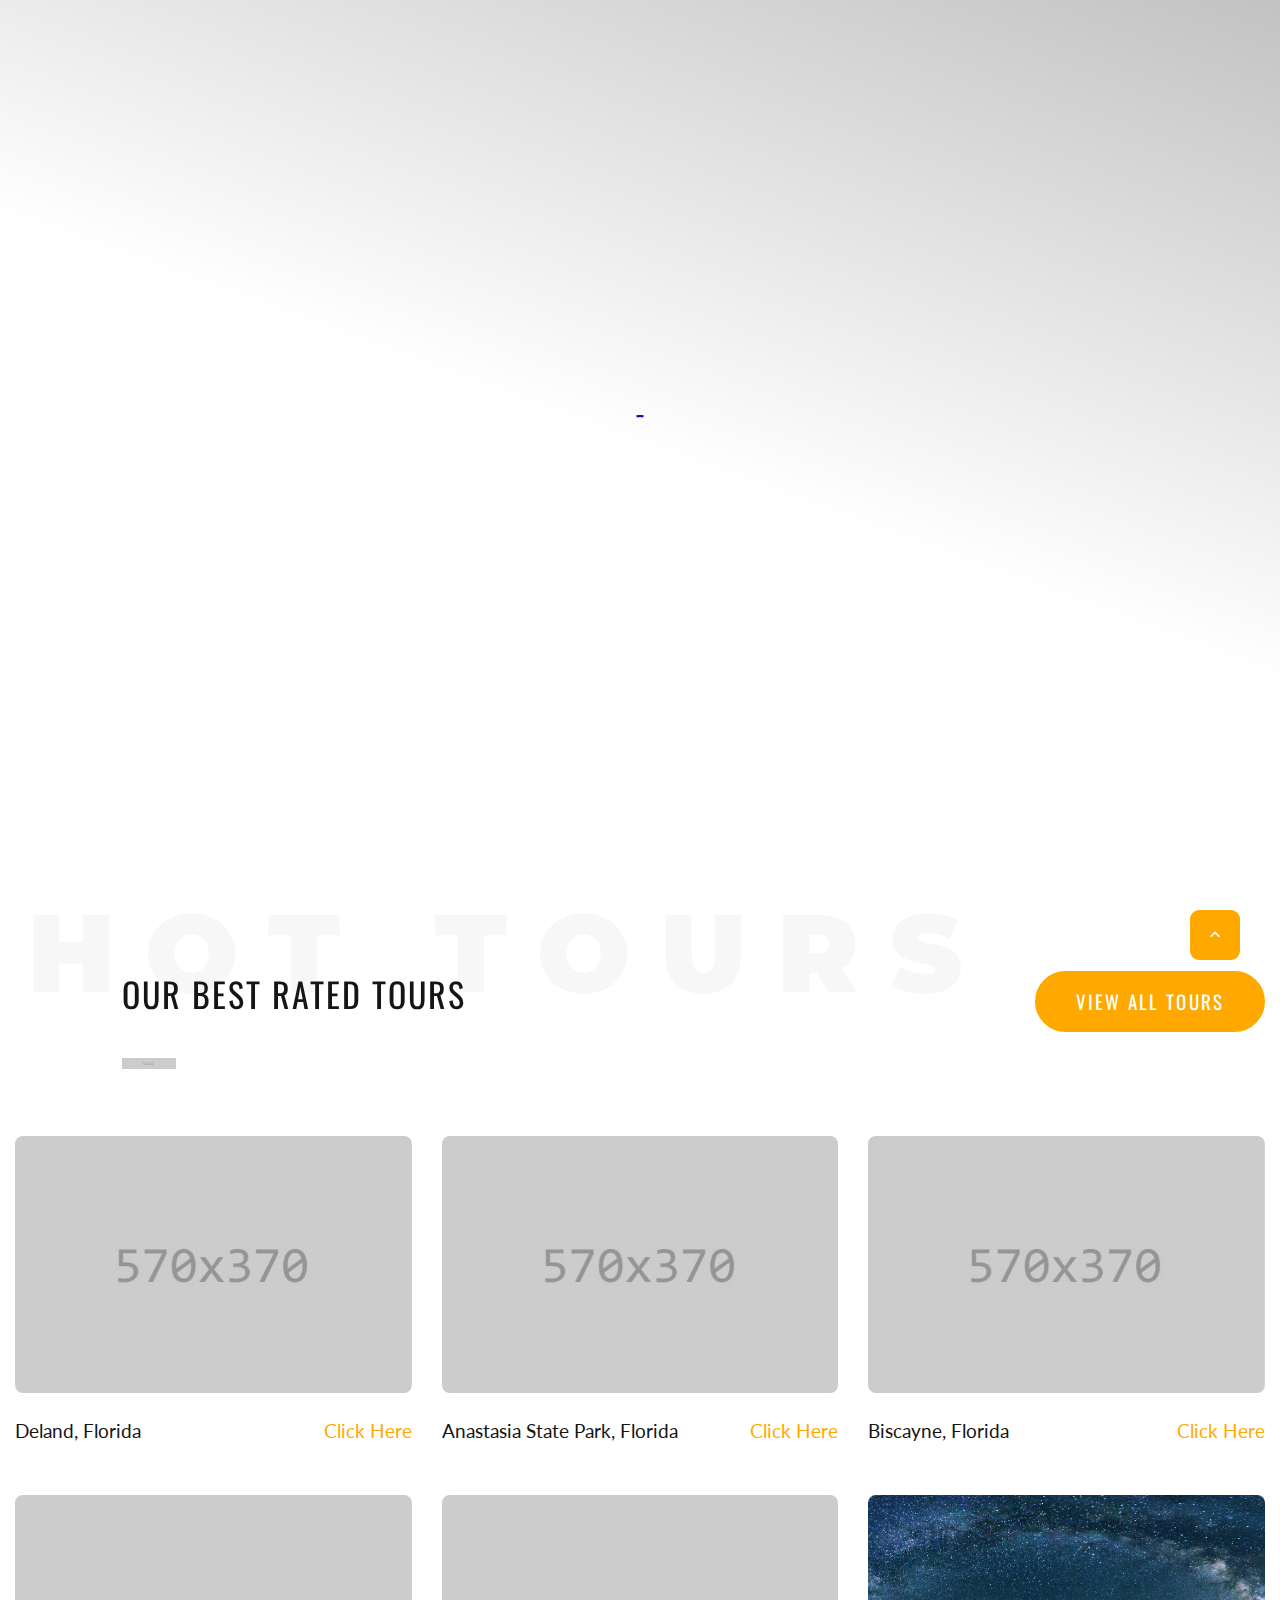
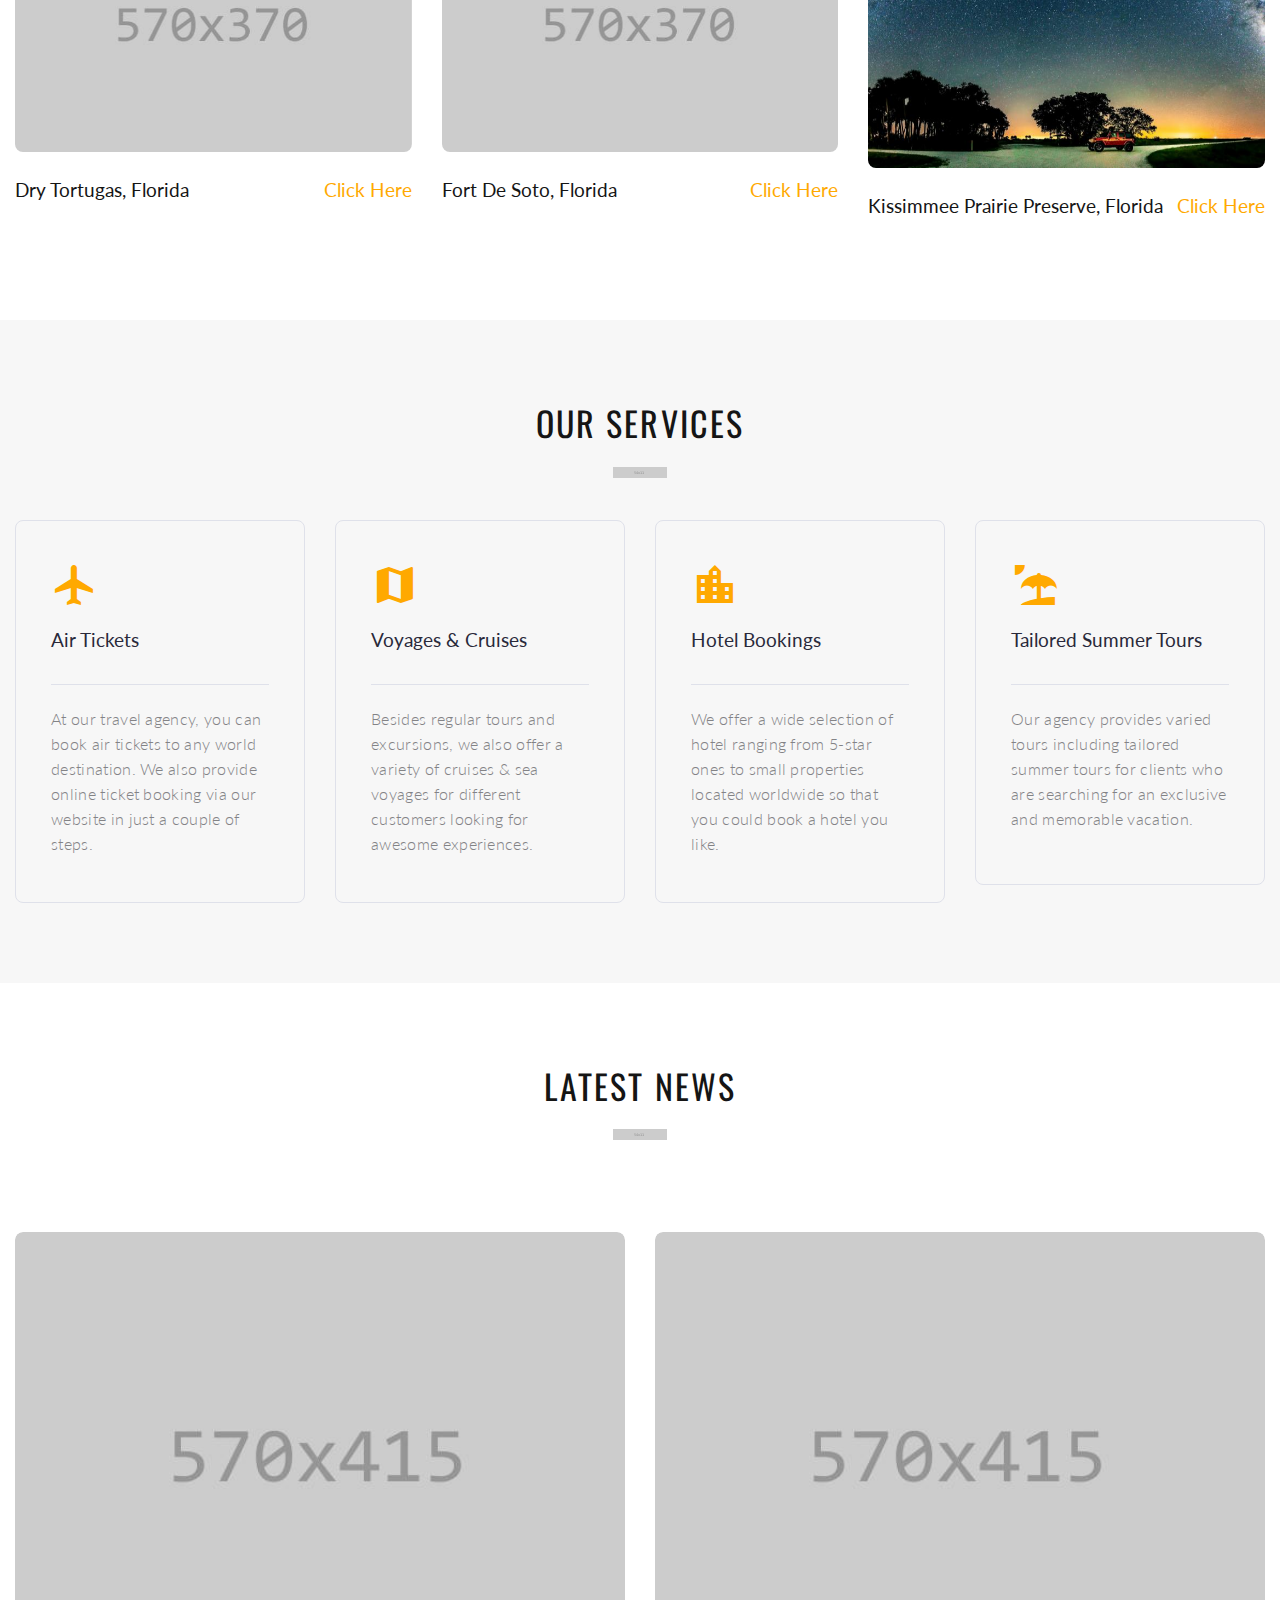
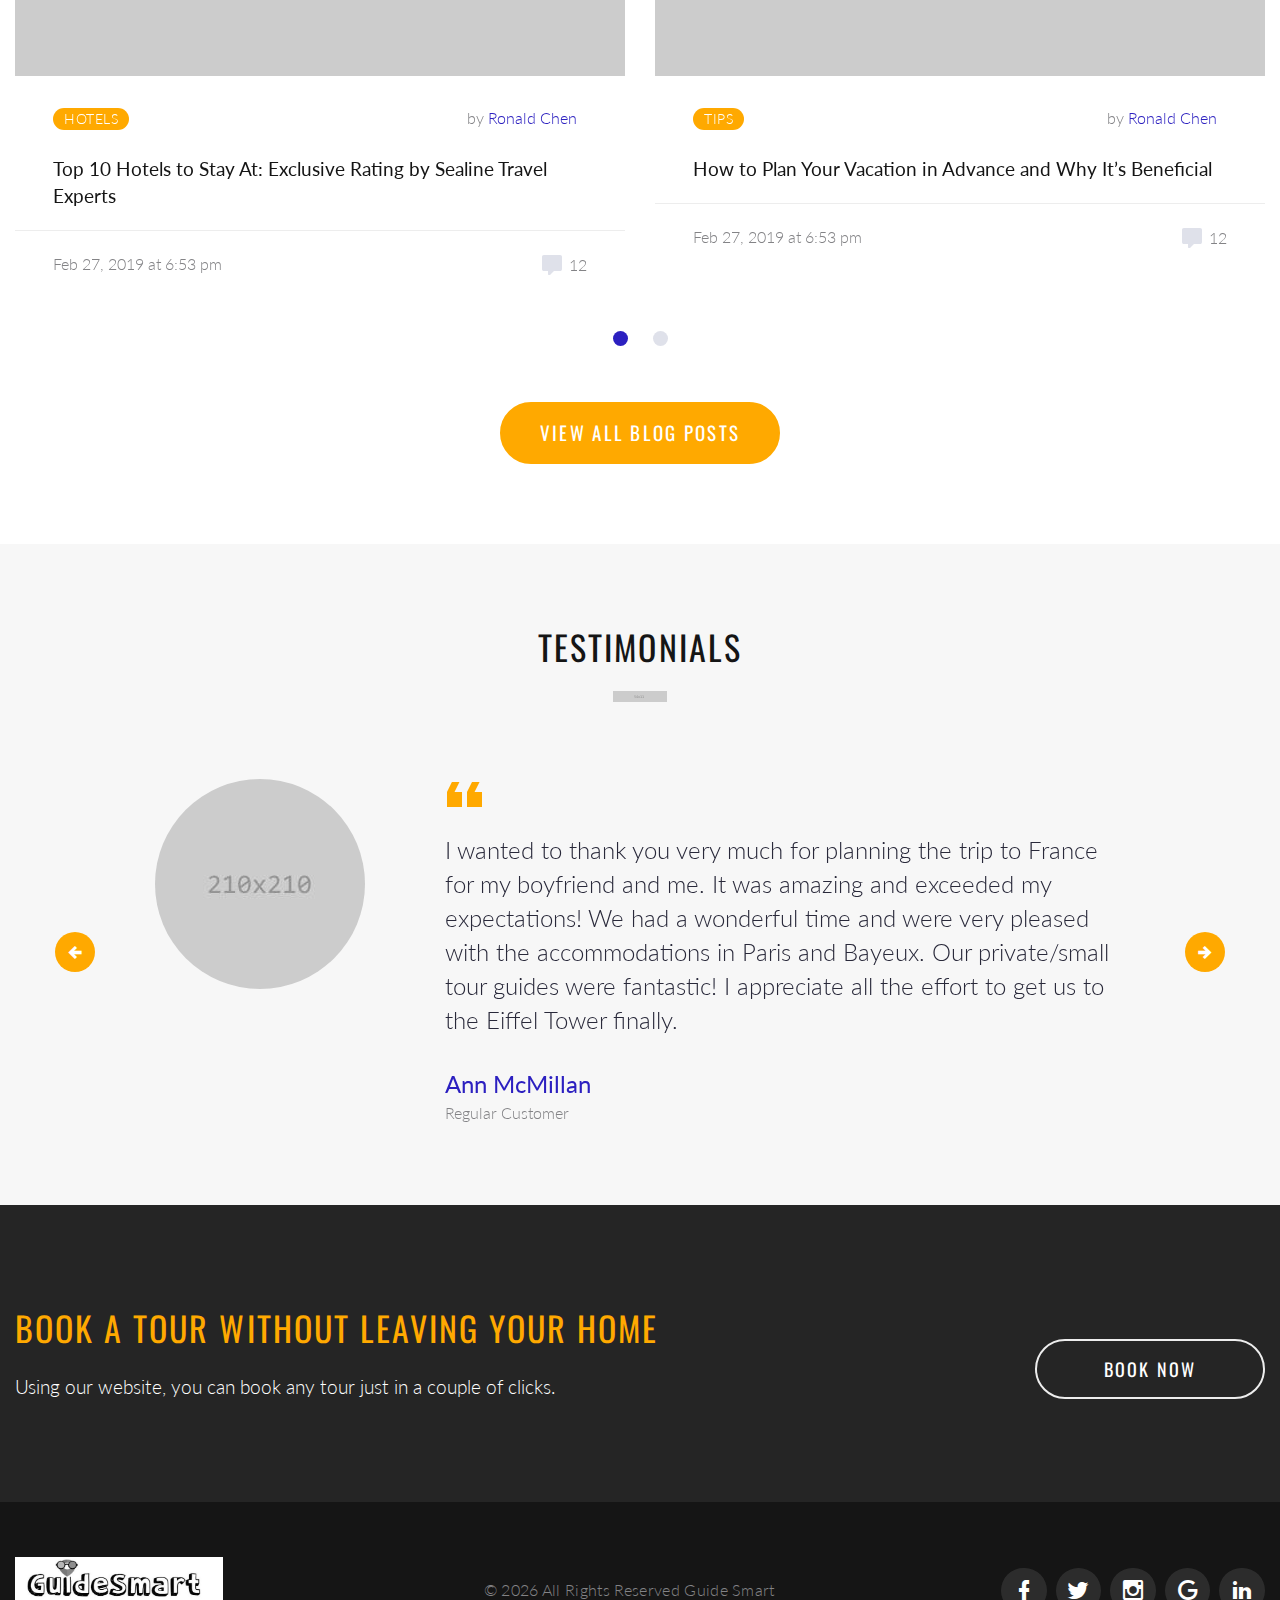
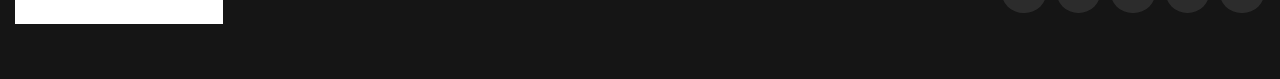
==== index.html @ da4a2d23 "Add files via upload" ====
<!DOCTYPE html>
<html class="wide wow-animation" lang="en"> 
  <head>
    <!-- Site Title-->
    <title>Home</title>
    <meta name="format-detection" content="telephone=no">
    <meta name="viewport" content="width=device-width, height=device-height, initial-scale=1.0">
    <meta http-equiv="X-UA-Compatible" content="IE=edge">
    <meta charset="utf-8">
    <link rel="icon" href="images/favicon.ico" type="image/x-icon">
    <!-- Stylesheets -->
    <link rel="stylesheet" type="text/css" href="//fonts.googleapis.com/css?family=Oswald:200,400%7CLato:300,400,300italic,700%7CMontserrat:900">
    <link rel="stylesheet" href="css/bootstrap.css">
    <link rel="stylesheet" href="css/style.css">
    <link rel="stylesheet" href="css/fonts.css">
		<!--[if lt IE 10]>
    <div style="background: #212121; padding: 10px 0; box-shadow: 3px 3px 5px 0 rgba(0,0,0,.3); clear: both; text-align:center; position: relative; z-index:1;"><a href="http://windows.microsoft.com/en-US/internet-explorer/"><img src="images/ie8-panel/warning_bar_0000_us.jpg" border="0" height="42" width="820" alt="You are using an outdated browser. For a faster, safer browsing experience, upgrade for free today."></a></div>
    <script src="js/html5shiv.min.js"> </script>
		<![endif]--> 
  </head>
  <body>
    <!-- Page preloader-->
    <div class="page-loader"> 
      <div class="page-loader-body"> 
        <div class="preloader-wrapper big active"> 
          <div class="spinner-layer spinner-blue"> 
            <div class="circle-clipper left">
              <div class="circle"> </div>
            </div>
            <div class="gap-patch">
              <div class="circle"> </div>
            </div>
            <div class="circle-clipper right">
              <div class="circle"></div>
            </div>
          </div>
          <div class="spinner-layer spinner-red">
            <div class="circle-clipper left">
              <div class="circle"></div>
            </div>
            <div class="gap-patch">
              <div class="circle"> </div>
            </div>
            <div class="circle-clipper right">
              <div class="circle"></div>
            </div>
          </div>
          <div class="spinner-layer spinner-yellow"> 
            <div class="circle-clipper left">
              <div class="circle"></div>
            </div>
            <div class="gap-patch">
              <div class="circle"></div>
            </div>
            <div class="circle-clipper right">
              <div class="circle"> </div>
            </div>
          </div>
          <div class="spinner-layer spinner-green"> 
            <div class="circle-clipper left">
              <div class="circle"></div>
            </div>
            <div class="gap-patch">
              <div class="circle"></div>
            </div>
            <div class="circle-clipper right">
              <div class="circle"></div>
            </div>
          </div>
        </div>
      </div>
    </div>
    <!-- Page-->
    <div class="page">
      <!-- Page Header-->
      <header class="section page-header">
        <!-- RD Navbar-->
        <div class="rd-navbar-wrap rd-navbar-corporate">
          <nav class="rd-navbar" data-layout="rd-navbar-fixed" data-sm-layout="rd-navbar-fixed" data-md-layout="rd-navbar-fixed" data-md-device-layout="rd-navbar-fixed" data-lg-layout="rd-navbar-fullwidth" data-xl-layout="rd-navbar-static" data-lg-device-layout="rd-navbar-fixed" data-xl-device-layout="rd-navbar-static" data-md-stick-up-offset="130px" data-lg-stick-up-offset="100px" data-stick-up="true" data-sm-stick-up="true" data-md-stick-up="true" data-lg-stick-up="true" data-xl-stick-up="true">
            <div class="rd-navbar-collapse-toggle" data-rd-navbar-toggle=".rd-navbar-collapse"><span></span></div>
            <div class="rd-navbar-top-panel rd-navbar-collapse novi-background">
              <div class="rd-navbar-top-panel-inner">
                <ul class="list-inline">
                  <li class="box-inline list-inline-item"><span class="icon novi-icon icon-md-smaller icon-secondary mdi mdi-phone"></span>
                    <ul class="list-comma">
                      <li><a href="tel:#">1-800-1234-567</a></li>
                    </ul>
                  </li>
                  <li class="box-inline list-inline-item"><span class="icon novi-icon icon-md-smaller icon-secondary mdi mdi-map-marker"></span><a href="#">Orlando, Florida</a></li>
                  <li class="box-inline list-inline-item"><span class="icon novi-icon icon-md-smaller icon-secondary mdi mdi-email"></span><a href="mailto:#">email@email.com</a></li>
                </ul>
                <ul class="list-inline">
                  <li class="list-inline-item"><a class="icon novi-icon icon-sm-bigger icon-gray-1 mdi mdi-facebook" href="#"></a></li>
                  <li class="list-inline-item"><a class="icon novi-icon icon-sm-bigger icon-gray-1 mdi mdi-twitter" href="#"></a></li>
                  <li class="list-inline-item"><a class="icon novi-icon icon-sm-bigger icon-gray-1 mdi mdi-instagram" href="#"></a></li>
                  <li class="list-inline-item"><a class="icon novi-icon icon-sm-bigger icon-gray-1 mdi mdi-google-plus" href="#"></a></li>
                  <li class="list-inline-item"><a class="icon novi-icon icon-sm-bigger icon-gray-1 mdi mdi-linkedin" href="#"></a></li>
                </ul>
              </div>
         
            </div>
            <div class="rd-navbar-inner">
              <!-- RD Navbar Panel-->
              <div class="rd-navbar-panel">
                <!-- RD Navbar Toggle-->
                <button class="rd-navbar-toggle" data-rd-navbar-toggle=".rd-navbar-nav-wrap"><span></span></button>
                <!-- RD Navbar Brand-->
                <div class="rd-navbar-brand"><a class="brand-name" href="index.html"><img class="logo-default" src="images/logo.jpg" alt="" width="208" height="46"/><img class="logo-inverse" src="images/logo-inverse-208x46.png" alt="" width="208" height="46"/></a></div>
              </div>
              <div class="rd-navbar-aside-center">
                <div class="rd-navbar-nav-wrap">
                  <!-- RD Navbar Nav-->
                  <ul class="rd-navbar-nav">
                    <li class="active"><a href="index.html">Home</a>
                    </li>
                    <li><a href="about-us.html">About Us</a>
                    </li>
                    <li><a href="contacts.html">Contacts</a>
                    </li>
                    <li><a href="blank.html">Blank Template</a>
                    </li>
                  </ul>
                </div>
              </div>
              <div class="rd-navbar-aside-right"><a class="button button-sm button-secondary button-nina" href="#">login/signup&nbsp;</a></div>
            </div>
          </nav>
        </div>
      </header>
      <section class="section">
        <div class="swiper-form-wrap">
          <!-- Swiper-->
          <div class="swiper-container swiper-slider swiper-slider_height-1 swiper-align-left swiper-align-left-custom context-dark bg-gray-darker" data-loop="false" data-autoplay="5500" data-simulate-touch="false" data-slide-effect="fade">
            <div class="swiper-wrapper">
              <div class="swiper-slide" data-slide-bg="images/swiper-slide-1.jpg">
                <div class="swiper-slide-caption">
                  <div class="container container-bigger swiper-main-section">
                    <div class="row row-fix justify-content-sm-center justify-content-md-start">
                      <div class="col-md-6 col-lg-5 col-xl-4 col-xxl-5">
                        <h3>Hundreds of Amazing Destinations</h3>
                        <div class="divider divider-decorate"></div>
                        <p class="text-spacing-sm">Lorem ipsum dolor sit amet, consectetur adipiscing elit. Vivamus ac urna laoreet nunc pellentesque aliquam a quis ante. Aenean non nisl et odio finibus finibus id vitae ligula. </p><a class="button button-default-outline button-nina button-sm" href="#">learn more</a>
                      </div>
                    </div>
                  </div>
                </div>
              </div>
              <div class="swiper-slide" data-slide-bg="images/swiper-slide-2.jpg">
                <div class="swiper-slide-caption">
                  <div class="container container-bigger swiper-main-section">
                    <div class="row row-fix justify-content-sm-center justify-content-md-start">
                      <div class="col-md-6 col-lg-5 col-xl-4 col-xxl-5">
                        <h3>Discover New Places</h3>
                        <div class="divider divider-decorate"></div>
                        <p class="text-spacing-sm">This service is here to provide guided tours of hi</p><a class="button button-default-outline button-nina button-sm" href="#">learn more</a>
                      </div>
                    </div>
                  </div>
                </div>
              </div>
              <div class="swiper-slide" data-slide-bg="images/swiper-slide-3.jpg">
                <div class="swiper-slide-caption">
                  <div class="container container-bigger swiper-main-section">
                    <div class="row row-fix justify-content-sm-center justify-content-md-start">
                      <div class="col-md-6 col-lg-5 col-xl-4 col-xxl-5">
                        <h3>unique Travel Insights</h3>
                        <div class="divider divider-decorate"></div>
                        <p class="text-spacing-sm">Our team is ready to provide you with unique weekly travel insights that include photos, videos, and articles about untravelled tourist paths. We know everything about the places you’ve never been to!</p><a class="button button-default-outline button-nina button-sm" href="#">learn more</a>
                      </div>
                    </div>
                  </div>
                </div>
              </div>
            </div>
            <!-- Swiper controls-->
            <div class="swiper-pagination-wrap">
              <div class="container container-bigger">
                <div class="row">
                  <div class="col-sm-12">
                    <div class="swiper-pagination"></div>
                  </div>
                </div>
              </div>
            </div>
          </div>
          
        </div>
      </section>

      <section class="section section-variant-1 bg-default novi-background bg-cover"> 
        <div class="container container-wide">
          <div class="row row-fix justify-content-xl-end row-30 text-center text-xl-left">
            <div class="col-xl-8">
              <div class="parallax-text-wrap">
                <h3>Our Best Rated Tours</h3>
                <span class="parallax-text">Hot tours</span>
              </div>
              <hr class="divider divider-decorate">
            </div>
            <div class="col-xl-3 text-xl-right"><a class="button button-secondary button-nina" href="#">view all tours</a></div>
          </div>
          <div class="row row-50">
            <div class="col-md-6 col-xl-4">
              <article class="event-default-wrap">
                <div class="event-default">
                  <figure class="event-default-image"><img src="images/landing-private-airlines-01-570x370.jpg" alt="" width="570" height="370"/>
                  </figure>
                  <div class="event-default-caption"><a class="button button-xs button-secondary button-nina" href="#">learn more</a></div>
                </div>
                <div class="event-default-inner">
                  <h5><a class="event-default-title" href="#">Deland, Florida</a></h5><span class="heading-5">Click Here</span>
                </div>
              </article>
            </div>
            <div class="col-md-6 col-xl-4">
              <article class="event-default-wrap">
                <div class="event-default">
                  <figure class="event-default-image"><img src="images/landing-private-airlines-02-570x370.jpg" alt="" width="570" height="370"/>
                  </figure>
                  <div class="event-default-caption"><a class="button button-xs button-secondary button-nina" href="guide1.html">learn more</a></div>
                </div>
                <div class="event-default-inner">
                  <h5><a class="event-default-title" href="#">Anastasia State Park, Florida</a></h5><span class="heading-5">Click Here</span>
                </div>
              </article>
            </div>
            <div class="col-md-6 col-xl-4">
              <article class="event-default-wrap">
                <div class="event-default">
                  <figure class="event-default-image"><img src="images/landing-private-airlines-03-570x370.jpg" alt="" width="570" height="370"/>
                  </figure>
                  <div class="event-default-caption"><a class="button button-xs button-secondary button-nina" href="#">learn more</a></div>
                </div>
                <div class="event-default-inner">
                  <h5><a class="event-default-title" href="#">Biscayne, Florida</a></h5><span class="heading-5">Click Here</span>
                </div>
              </article>
            </div>
            <div class="col-md-6 col-xl-4">
              <article class="event-default-wrap">
                <div class="event-default">
                  <figure class="event-default-image"><img src="images/landing-private-airlines-04-570x370.jpg" alt="" width="570" height="370"/>
                  </figure>
                  <div class="event-default-caption"><a class="button button-xs button-secondary button-nina" href="#">learn more</a></div>
                </div>
                <div class="event-default-inner">
                  <h5><a class="event-default-title" href="#">Dry Tortugas, Florida</a></h5><span class="heading-5">Click Here</span>
                </div>
              </article>
            </div>
            <div class="col-md-6 col-xl-4">
              <article class="event-default-wrap">
                <div class="event-default">
                  <figure class="event-default-image"><img src="images/landing-private-airlines-03-570x370.jpg" alt="" width="570" height="370"/>
                  </figure>
                  <div class="event-default-caption"><a class="button button-xs button-secondary button-nina" href="#">learn more</a></div>
                </div>
                <div class="event-default-inner">
                  <h5><a class="event-default-title" href="#">Fort De Soto, Florida&nbsp;</a></h5><span class="heading-5">Click Here</span>
                </div>
              </article>
            </div>
            <div class="col-md-6 col-xl-4">
              <article class="event-default-wrap">
                <div class="event-default">
                  <figure class="event-default-image"><img src="images/Prairee1.jpg" alt="" width="570" height="370"/>
                  </figure>
                  <div class="event-default-caption"><a class="button button-xs button-secondary button-nina" href="#">learn more</a></div>
                </div>
                <div class="event-default-inner">
                  <h5><a class="event-default-title" href="#">Kissimmee Prairie Preserve, Florida</a></h5><span class="heading-5">Click Here</span>
                </div>
              </article>
            </div>
          </div>
        </div>
      </section>

      <!-- our advantages-->
      <section class="section section-lg bg-gray-lighter novi-background bg-cover text-center">
        <div class="container container-wide">
          <h3>our services</h3>
          <div class="divider divider-decorate"></div>
          <div class="row row-50 justify-content-sm-center text-left">
            <div class="col-sm-10 col-md-6 col-xl-3">
              <article class="box-minimal box-minimal-border">
                <div class="box-minimal-icon novi-icon mdi mdi-airplane"></div>
                <p class="big box-minimal-title">Air Tickets</p>
                <hr>
                <div class="box-minimal-text text-spacing-sm">At our travel agency, you can book air tickets to any world destination. We also provide online ticket booking via our website in just a couple of steps.</div>
              </article>
            </div>
            <div class="col-sm-10 col-md-6 col-xl-3">
              <article class="box-minimal box-minimal-border">
                <div class="box-minimal-icon novi-icon mdi mdi-map"></div>
                <p class="big box-minimal-title">Voyages & Cruises</p>
                <hr>
                <div class="box-minimal-text text-spacing-sm">Besides regular tours and excursions, we also offer a variety of cruises & sea voyages for different customers looking for awesome experiences.</div>
              </article>
            </div>
            <div class="col-sm-10 col-md-6 col-xl-3">
              <article class="box-minimal box-minimal-border">
                <div class="box-minimal-icon novi-icon mdi mdi-city"></div>
                <p class="big box-minimal-title">Hotel Bookings</p>
                <hr>
                <div class="box-minimal-text text-spacing-sm">We offer a wide selection of hotel ranging from 5-star ones to small properties located worldwide so that you could book a hotel you like.</div>
              </article>
            </div>
            <div class="col-sm-10 col-md-6 col-xl-3">
              <article class="box-minimal box-minimal-border">
                <div class="box-minimal-icon novi-icon mdi mdi-beach"></div>
                <p class="big box-minimal-title">Tailored Summer Tours</p>
                <hr>
                <div class="box-minimal-text text-spacing-sm">Our agency provides varied tours including tailored summer tours for clients who are searching for an exclusive and memorable vacation.</div>
              </article>
            </div>
          </div>
        </div>
      </section>

      <!-- Tips & tricks-->
      <section class="section section-lg novi-background bg-cover bg-default text-center">
        <div class="container-wide">
          <div class="row row-50">
            <div class="col-sm-12">
              <h3>Latest News</h3>
              <div class="divider divider-decorate"></div>
              <!-- Owl Carousel-->
              <div class="owl-carousel owl-carousel-team owl-carousel-inset" data-items="1" data-md-items="2" data-xl-items="3" data-stage-padding="15" data-loop="true" data-margin="30" data-mouse-drag="false" data-dots="true" data-autoplay="true">
                <article class="post-blog"><a class="post-blog-image" href="#"><img src="images/landing-private-airlines-7-570x415.jpg" alt="" width="570" height="415"/></a>
                  <div class="post-blog-caption">
                    <div class="post-blog-caption-header">
                      <ul class="post-blog-tags">
                        <li><a class="button-tags" href="#">Hotels</a></li>
                      </ul>
                      <ul class="post-blog-meta">
                        <li><span>by</span>&nbsp;<a href="#">Ronald Chen</a></li>
                      </ul>
                    </div>
                    <div class="post-blog-caption-body">
                      <h5><a class="post-blog-title" href="#">Top 10 Hotels to Stay At: Exclusive Rating by Sealine Travel Experts</a></h5>
                    </div>
                    <div class="post-blog-caption-footer">
                      <time datetime="2019">Feb 27, 2019 at 6:53 pm</time><a class="post-comment" href="#"><span class="icon novi-icon icon-md-middle icon-gray-1 mdi mdi-comment"></span><span>12</span></a>
                    </div>
                  </div>
                </article>
                <article class="post-blog"><a class="post-blog-image" href="#"><img src="images/landing-private-airlines-8-570x415.jpg" alt="" width="570" height="415"/></a>
                  <div class="post-blog-caption">
                    <div class="post-blog-caption-header">
                      <ul class="post-blog-tags">
                        <li><a class="button-tags" href="#">Tips</a></li>
                      </ul>
                      <ul class="post-blog-meta">
                        <li><span>by</span>&nbsp;<a href="#">Ronald Chen</a></li>
                      </ul>
                    </div>
                    <div class="post-blog-caption-body">
                      <h5><a class="post-blog-title" href="#">How to Plan Your Vacation in Advance and Why It’s Beneficial</a></h5>
                    </div>
                    <div class="post-blog-caption-footer">
                      <time datetime="2019">Feb 27, 2019 at 6:53 pm</time><a class="post-comment" href="#"><span class="icon novi-icon icon-md-middle icon-gray-1 mdi mdi-comment"></span><span>12</span></a>
                    </div>
                  </div>
                </article>
                <article class="post-blog"><a class="post-blog-image" href="#"><img src="images/landing-private-airlines-9-570x415.jpg" alt="" width="570" height="415"/></a>
                  <div class="post-blog-caption">
                    <div class="post-blog-caption-header">
                      <ul class="post-blog-tags">
                        <li><a class="button-tags" href="#">Traveling</a></li>
                      </ul>
                      <ul class="post-blog-meta">
                        <li><span>by</span>&nbsp;<a href="#">Ronald Chen</a></li>
                      </ul>
                    </div>
                    <div class="post-blog-caption-body">
                      <h5><a class="post-blog-title" href="#">Your Personal Guide to 5 Best Places to Visit on Earth</a></h5>
                    </div>
                    <div class="post-blog-caption-footer">
                      <time datetime="2019">Feb 27, 2019 at 6:53 pm</time><a class="post-comment" href="#"><span class="icon novi-icon icon-md-middle icon-gray-1 mdi mdi-comment"></span><span>12</span></a>
                    </div>
                  </div>
                </article>
              </div>
            </div>
            <div class="col-12"><a class="button button-secondary button-nina button-offset-lg" href="#">view all blog posts</a></div>
          </div>
        </div>
      </section>

      <section class="section section-lg text-center bg-gray-lighter novi-background bg-cover">
        <div class="container container-bigger">
          <h3>testimonials</h3>
          <div class="divider divider-decorate"></div>
          <!-- Owl Carousel-->
          <div class="owl-carousel owl-layout-1" data-items="1" data-dots="true" data-nav="true" data-stage-padding="0" data-loop="true" data-margin="30" data-mouse-drag="false" data-autoplay="true">
            <article class="quote-boxed">
              <div class="quote-boxed-aside"><img class="quote-boxed-image" src="images/quote-user-1-210x210.jpg" alt="" width="210" height="210"/>
              </div>
              <div class="quote-boxed-main">
                <div class="quote-boxed-text">
                  <p>I wanted to thank you very much for planning the trip to France for my boyfriend and me. It was amazing and exceeded my expectations! We had a wonderful time and were very pleased with the accommodations in Paris and Bayeux. Our private/small tour guides were fantastic! I appreciate all the effort to get us to the Eiffel Tower finally. </p>
                </div>
                <div class="quote-boxed-meta">
                  <p class="quote-boxed-cite">Ann McMillan</p>
                  <p class="quote-boxed-small">Regular Customer</p>
                </div>
              </div>
            </article>
            <article class="quote-boxed">
              <div class="quote-boxed-aside"><img class="quote-boxed-image" src="images/quote-user-2-210x210.jpg" alt="" width="210" height="210"/>
              </div>
              <div class="quote-boxed-main">
                <div class="quote-boxed-text">
                  <p>I had a marvelous time in our travels to Madagascar, Zimbabwe and Botswana, I had just wonderful experiences.I loved the location of the Gorges Camp as I felt like it was only the time we got to see real and rural Africans and how they truly lived. The service was amazing and everyone was very attentive!</p>
                </div>
                <div class="quote-boxed-meta">
                  <p class="quote-boxed-cite">Debra Ortega</p>
                  <p class="quote-boxed-small">Regular Customer</p>
                </div>
              </div>
            </article>
            <article class="quote-boxed">
              <div class="quote-boxed-aside"><img class="quote-boxed-image" src="images/quote-user-3-210x210.jpg" alt="" width="210" height="210"/>
              </div>
              <div class="quote-boxed-main">
                <div class="quote-boxed-text">
                  <p>Just wanted to say many, many thanks for helping me set up an amazing Costa Rican adventure! My nephew and I had a blast! All of the accommodations were perfect as were the activities that we did (canopy, coffee tour, hikes, fishing, and massages!) We have such fond memories and can't thank you enough!</p>
                </div>
                <div class="quote-boxed-meta">
                  <p class="quote-boxed-cite">Samantha Smith</p>
                  <p class="quote-boxed-small">Regular Customer</p>
                </div>
              </div>
            </article>
          </div>
        </div>
      </section>

      <section class="section section-md text-center text-md-left bg-gray-700 novi-background bg-cover">
        <div class="container container-wide">
          <div class="row row-fix row-50 justify-content-sm-center">
            <div class="col-xxl-8">
              <div class="box-cta box-cta-inline">
                <div class="box-cta-inner">
                  <h3 class="box-cta-title">Book a tour without leaving your home</h3>
                  <p>Using our website, you can book any tour just in a couple of clicks.</p>
                </div>
                <div class="box-cta-inner"><a class="button button-secondary button-nina" href="#">Book Now</a></div>
              </div>
            </div>
          </div>
        </div>
      </section>

      <!-- Footer Minimal-->
      <footer class="section page-footer page-footer-minimal novi-background bg-cover text-center bg-gray-darker">
        <div class="container container-wide">
          <div class="row row-fix justify-content-sm-center align-items-md-center row-30">
            <div class="col-md-10 col-lg-7 col-xl-4 text-xl-left"><a href="index.html"><img class="inverse-logo" src="images/logo-bw.jpg" alt="" width="208" height="46"/></a></div>
            <div class="col-md-10 col-lg-7 col-xl-4">
              <p class="right">&#169;&nbsp;<span class="copyright-year"></span> All Rights Reserved Guide Smart&nbsp; &nbsp;&nbsp;<a href="https://www.templatemonster.com">&nbsp;</a></p>
            </div>
            <div class="col-md-10 col-lg-7 col-xl-4 text-xl-right">
              <ul class="group-xs group-middle"> 
                <li><a class="icon novi-icon icon-md-middle icon-circle icon-secondary-5-filled mdi mdi-facebook" href="#"></a></li>
                <li><a class="icon novi-icon icon-md-middle icon-circle icon-secondary-5-filled mdi mdi-twitter" href="#"></a></li>
                <li><a class="icon novi-icon icon-md-middle icon-circle icon-secondary-5-filled mdi mdi-instagram" href="#"></a></li>
                <li><a class="icon novi-icon icon-md-middle icon-circle icon-secondary-5-filled mdi mdi-google" href="#"></a></li>
                <li><a class="icon novi-icon icon-md-middle icon-circle icon-secondary-5-filled mdi mdi-linkedin" href="#"></a></li>
              </ul>
            </div>
          </div>
        </div>
      </footer>
    </div>
    <!-- Global Mailform Output-->
    <div class="snackbars" id="form-output-global"> </div>
    <!-- Javascript-->
    <script src="js/core.min.js"></script>
    <script src="js/script.js"></script>
    <!-- coded by barber-->
  </body>
</html>
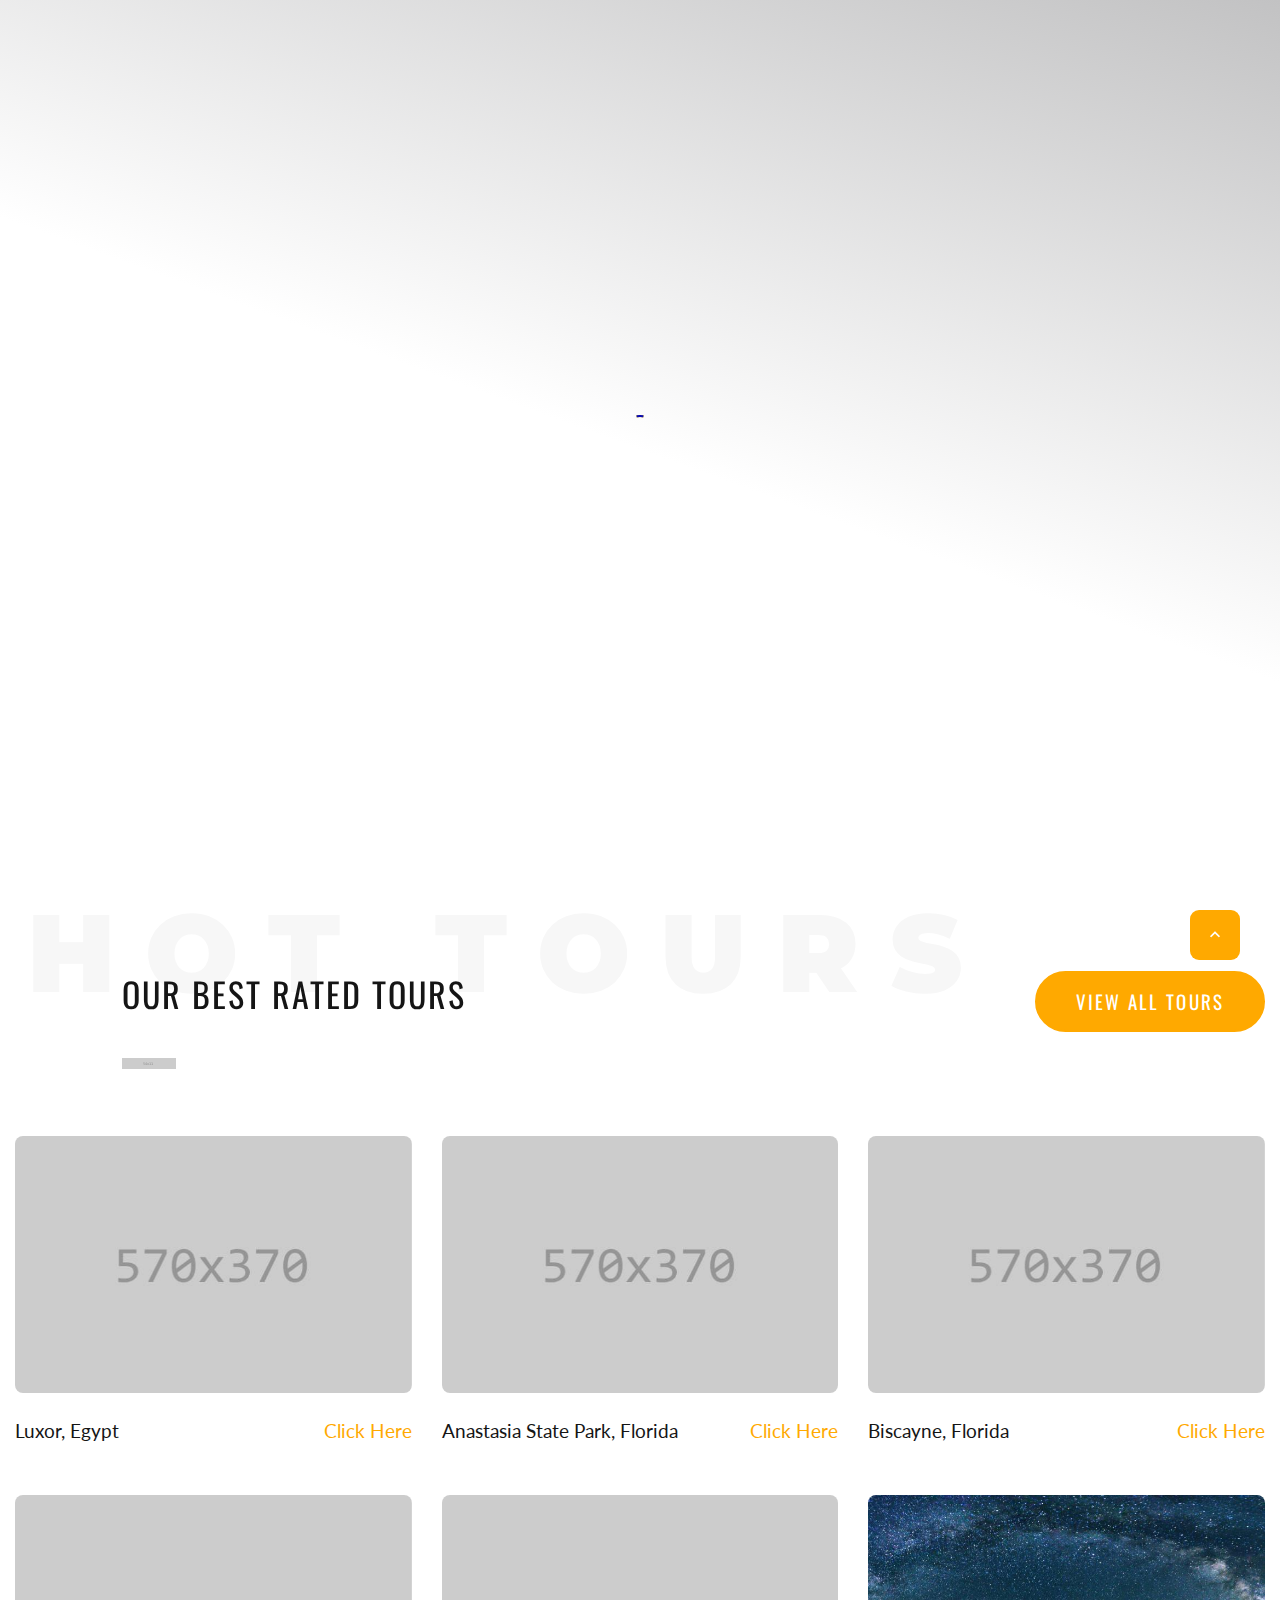
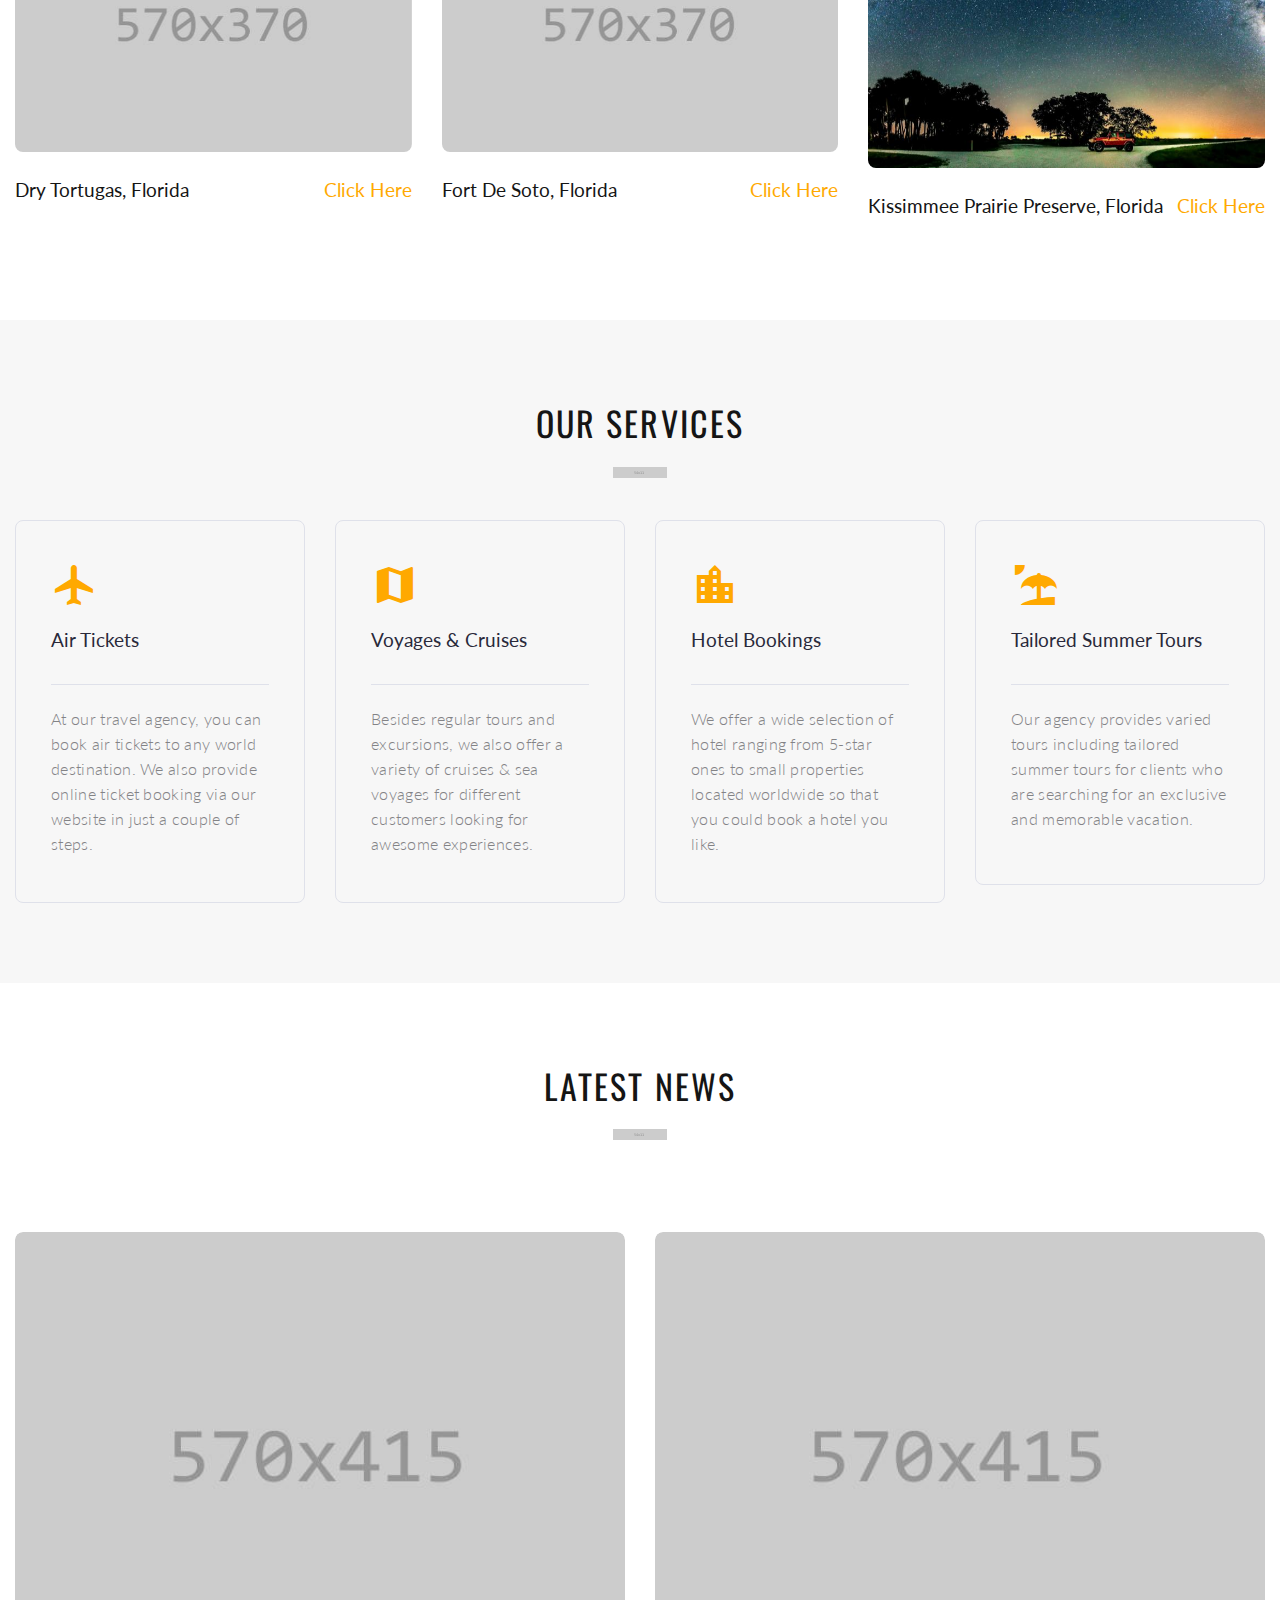
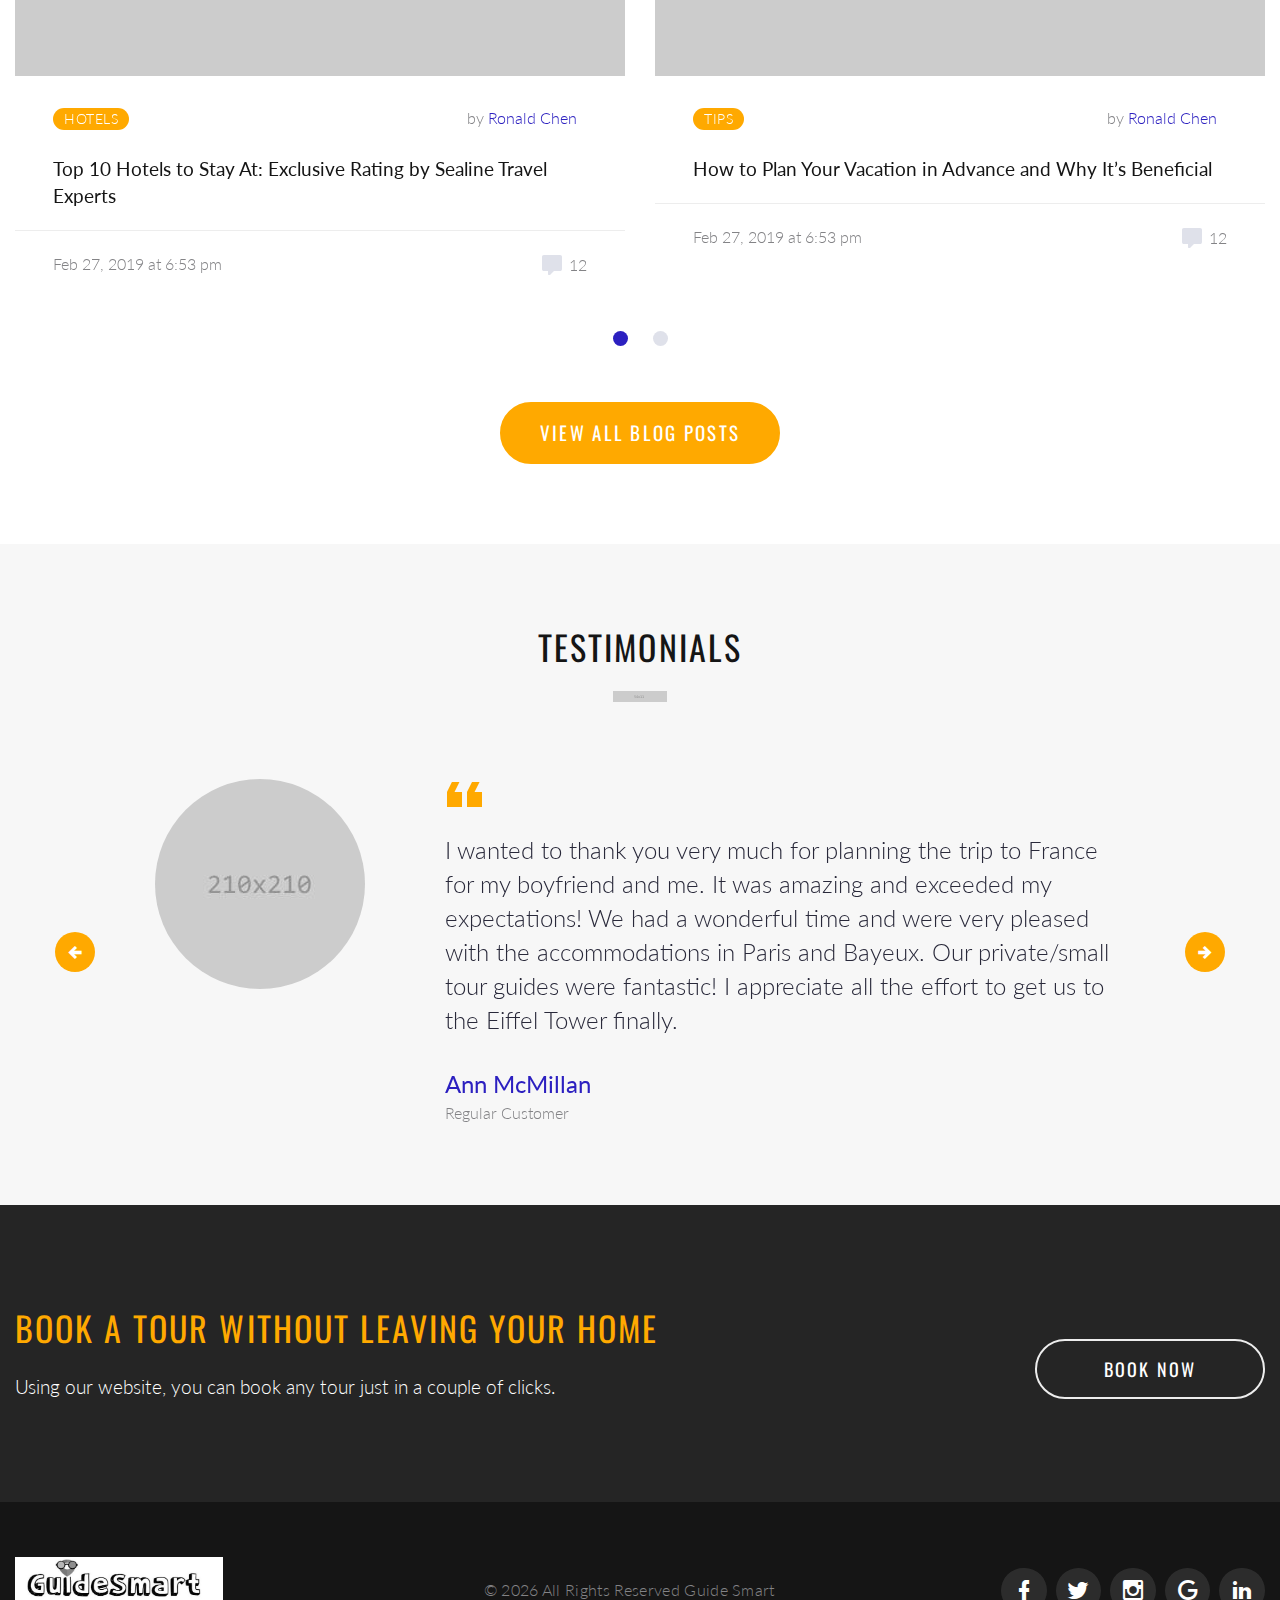
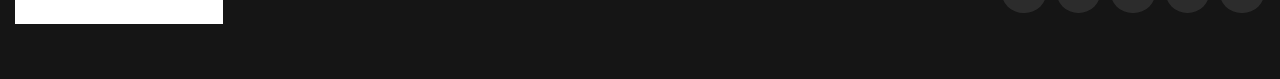
==== commit c3fa8ed9: "Add files via upload" ====
--- a/index.html
+++ b/index.html
@@ -208,7 +208,7 @@
                   <div class="event-default-caption"><a class="button button-xs button-secondary button-nina" href="#">learn more</a></div>
                 </div>
                 <div class="event-default-inner">
-                  <h5><a class="event-default-title" href="#">Deland, Florida</a></h5><span class="heading-5">Click Here</span>
+                  <h5><a class="event-default-title" href="#">Luxor, Egypt</a></h5><span class="heading-5">Click Here</span>
                 </div>
               </article>
             </div>
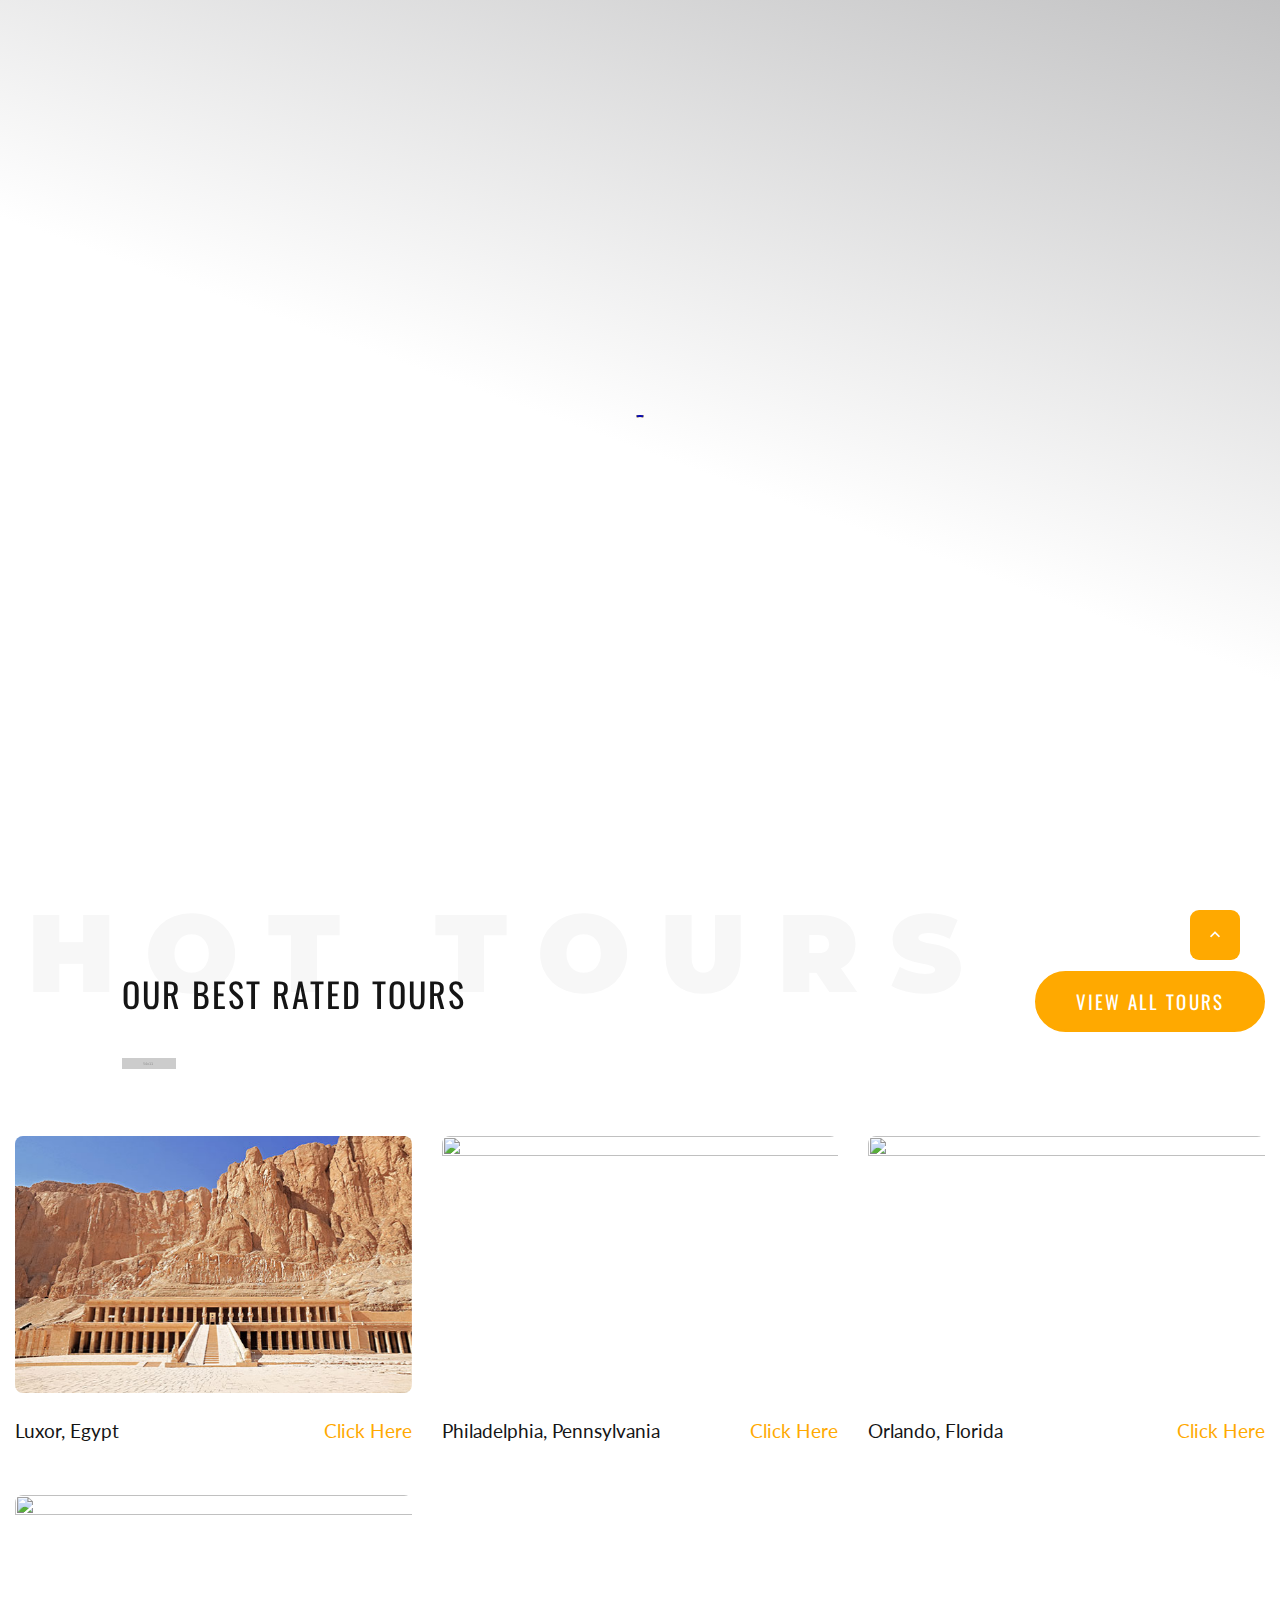
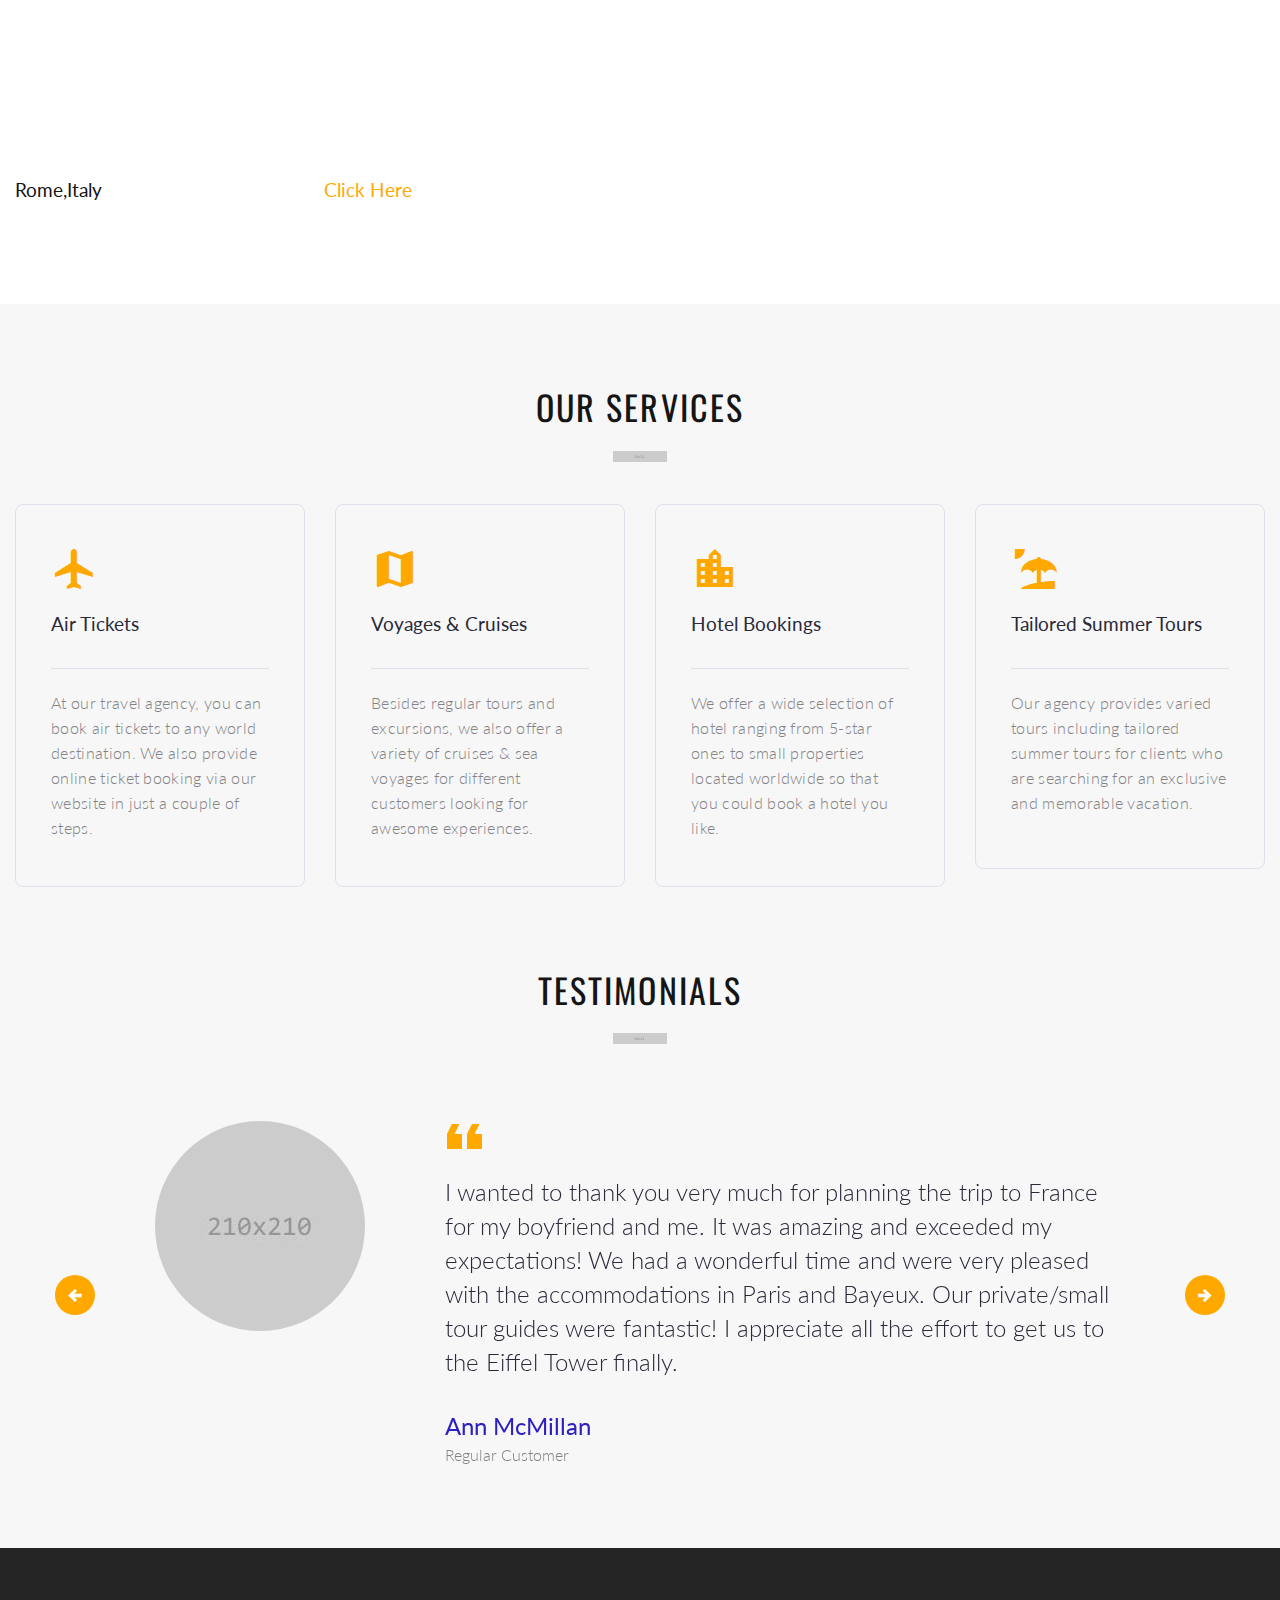
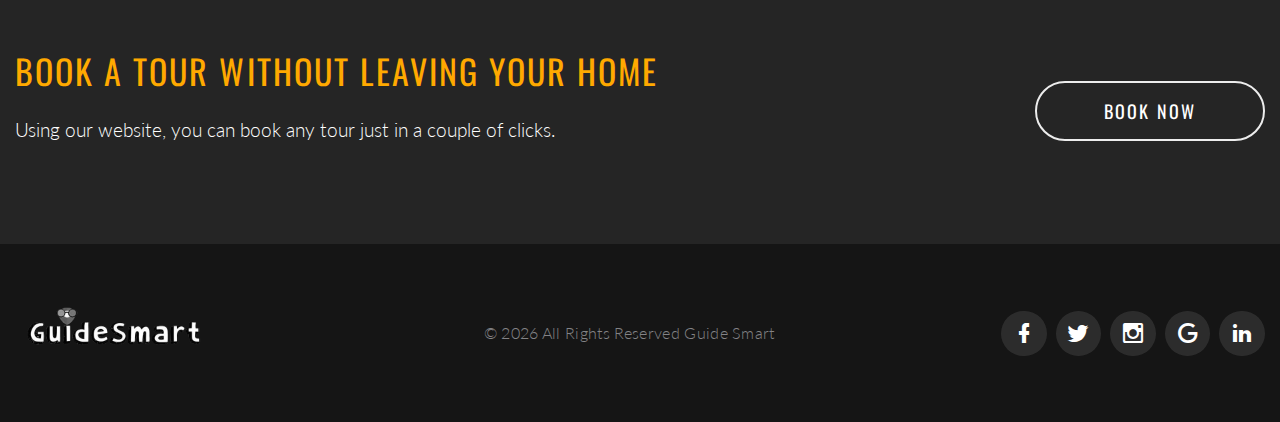
==== commit 6d01f181: "Add files via upload" ====
--- a/index.html
+++ b/index.html
@@ -105,7 +105,7 @@
                 <!-- RD Navbar Toggle-->
                 <button class="rd-navbar-toggle" data-rd-navbar-toggle=".rd-navbar-nav-wrap"><span></span></button>
                 <!-- RD Navbar Brand-->
-                <div class="rd-navbar-brand"><a class="brand-name" href="index.html"><img class="logo-default" src="images/logo.jpg" alt="" width="208" height="46"/><img class="logo-inverse" src="images/logo-inverse-208x46.png" alt="" width="208" height="46"/></a></div>
+                <div class="rd-navbar-brand"><a class="brand-name" href="index.html"><img class="logo-default" src="images/logo.png" alt="" width="208" height="46"/><img class="logo-inverse" src="images/logo-inverse-208x46.png" alt="" width="208" height="46"/></a></div>
               </div>
               <div class="rd-navbar-aside-center">
                 <div class="rd-navbar-nav-wrap">
@@ -122,7 +122,7 @@
                   </ul>
                 </div>
               </div>
-              <div class="rd-navbar-aside-right"><a class="button button-sm button-secondary button-nina" href="#">login/signup&nbsp;</a></div>
+              <div class="rd-navbar-aside-right"><a class="button button-sm button-secondary button-nina" href="register.php">login/signup&nbsp;</a></div>
             </div>
           </nav>
         </div>
@@ -152,7 +152,7 @@
                       <div class="col-md-6 col-lg-5 col-xl-4 col-xxl-5">
                         <h3>Discover New Places</h3>
                         <div class="divider divider-decorate"></div>
-                        <p class="text-spacing-sm">This service is here to provide guided tours of hi</p><a class="button button-default-outline button-nina button-sm" href="#">learn more</a>
+                        <p class="text-spacing-sm">This service is here to provide guided tours of different sites around the world.</p><a class="button button-default-outline button-nina button-sm" href="#">learn more</a>
                       </div>
                     </div>
                   </div>
@@ -205,73 +205,50 @@
                 <div class="event-default">
                   <figure class="event-default-image"><img src="images/landing-private-airlines-01-570x370.jpg" alt="" width="570" height="370"/>
                   </figure>
-                  <div class="event-default-caption"><a class="button button-xs button-secondary button-nina" href="#">learn more</a></div>
+                  <div class="event-default-caption"><a class="button button-xs button-secondary button-nina" href="luxor.html">learn more</a></div>
                 </div>
                 <div class="event-default-inner">
-                  <h5><a class="event-default-title" href="#">Luxor, Egypt</a></h5><span class="heading-5">Click Here</span>
+                  <h5><a class="event-default-title" href="luxor.html">Luxor, Egypt</a></h5><span class="heading-5">Click Here</span>
                 </div>
               </article>
             </div>
             <div class="col-md-6 col-xl-4">
               <article class="event-default-wrap">
                 <div class="event-default">
-                  <figure class="event-default-image"><img src="images/landing-private-airlines-02-570x370.jpg" alt="" width="570" height="370"/>
+                  <figure class="event-default-image"><img src="images/philly3.jpg" alt="" width="570" height="370"/>
                   </figure>
                   <div class="event-default-caption"><a class="button button-xs button-secondary button-nina" href="guide1.html">learn more</a></div>
                 </div>
                 <div class="event-default-inner">
-                  <h5><a class="event-default-title" href="#">Anastasia State Park, Florida</a></h5><span class="heading-5">Click Here</span>
+                  <h5><a class="event-default-title" href="philly.html">Philadelphia, Pennsylvania&nbsp;</a></h5><span class="heading-5">Click Here</span>
                 </div>
               </article>
             </div>
             <div class="col-md-6 col-xl-4">
               <article class="event-default-wrap">
                 <div class="event-default">
-                  <figure class="event-default-image"><img src="images/landing-private-airlines-03-570x370.jpg" alt="" width="570" height="370"/>
+                  <figure class="event-default-image"><img src="images/eola.jpg" alt="" width="570" height="370"/>
                   </figure>
                   <div class="event-default-caption"><a class="button button-xs button-secondary button-nina" href="#">learn more</a></div>
                 </div>
                 <div class="event-default-inner">
-                  <h5><a class="event-default-title" href="#">Biscayne, Florida</a></h5><span class="heading-5">Click Here</span>
+                  <h5><a class="event-default-title" href="orlando.html">Orlando, Florida</a></h5><span class="heading-5">Click Here</span>
                 </div>
               </article>
             </div>
             <div class="col-md-6 col-xl-4">
               <article class="event-default-wrap">
                 <div class="event-default">
-                  <figure class="event-default-image"><img src="images/landing-private-airlines-04-570x370.jpg" alt="" width="570" height="370"/>
+                  <figure class="event-default-image"><img src="images/charityrome.jpg" alt="" width="570" height="370"/>
                   </figure>
                   <div class="event-default-caption"><a class="button button-xs button-secondary button-nina" href="#">learn more</a></div>
                 </div>
                 <div class="event-default-inner">
-                  <h5><a class="event-default-title" href="#">Dry Tortugas, Florida</a></h5><span class="heading-5">Click Here</span>
-                </div>
-              </article>
-            </div>
-            <div class="col-md-6 col-xl-4">
-              <article class="event-default-wrap">
-                <div class="event-default">
-                  <figure class="event-default-image"><img src="images/landing-private-airlines-03-570x370.jpg" alt="" width="570" height="370"/>
-                  </figure>
-                  <div class="event-default-caption"><a class="button button-xs button-secondary button-nina" href="#">learn more</a></div>
-                </div>
-                <div class="event-default-inner">
-                  <h5><a class="event-default-title" href="#">Fort De Soto, Florida&nbsp;</a></h5><span class="heading-5">Click Here</span>
-                </div>
-              </article>
-            </div>
-            <div class="col-md-6 col-xl-4">
-              <article class="event-default-wrap">
-                <div class="event-default">
-                  <figure class="event-default-image"><img src="images/Prairee1.jpg" alt="" width="570" height="370"/>
-                  </figure>
-                  <div class="event-default-caption"><a class="button button-xs button-secondary button-nina" href="#">learn more</a></div>
-                </div>
-                <div class="event-default-inner">
-                  <h5><a class="event-default-title" href="#">Kissimmee Prairie Preserve, Florida</a></h5><span class="heading-5">Click Here</span>
-                </div>
-              </article>
-            </div>
+                  <h5><a class="event-default-title" href="rome.html">Rome,Italy&nbsp;</a></h5><span class="heading-5">Click Here</span>
+                </div>
+              </article>
+            </div>
+            
           </div>
         </div>
       </section>
@@ -319,74 +296,7 @@
       </section>
 
       <!-- Tips & tricks-->
-      <section class="section section-lg novi-background bg-cover bg-default text-center">
-        <div class="container-wide">
-          <div class="row row-50">
-            <div class="col-sm-12">
-              <h3>Latest News</h3>
-              <div class="divider divider-decorate"></div>
-              <!-- Owl Carousel-->
-              <div class="owl-carousel owl-carousel-team owl-carousel-inset" data-items="1" data-md-items="2" data-xl-items="3" data-stage-padding="15" data-loop="true" data-margin="30" data-mouse-drag="false" data-dots="true" data-autoplay="true">
-                <article class="post-blog"><a class="post-blog-image" href="#"><img src="images/landing-private-airlines-7-570x415.jpg" alt="" width="570" height="415"/></a>
-                  <div class="post-blog-caption">
-                    <div class="post-blog-caption-header">
-                      <ul class="post-blog-tags">
-                        <li><a class="button-tags" href="#">Hotels</a></li>
-                      </ul>
-                      <ul class="post-blog-meta">
-                        <li><span>by</span>&nbsp;<a href="#">Ronald Chen</a></li>
-                      </ul>
-                    </div>
-                    <div class="post-blog-caption-body">
-                      <h5><a class="post-blog-title" href="#">Top 10 Hotels to Stay At: Exclusive Rating by Sealine Travel Experts</a></h5>
-                    </div>
-                    <div class="post-blog-caption-footer">
-                      <time datetime="2019">Feb 27, 2019 at 6:53 pm</time><a class="post-comment" href="#"><span class="icon novi-icon icon-md-middle icon-gray-1 mdi mdi-comment"></span><span>12</span></a>
-                    </div>
-                  </div>
-                </article>
-                <article class="post-blog"><a class="post-blog-image" href="#"><img src="images/landing-private-airlines-8-570x415.jpg" alt="" width="570" height="415"/></a>
-                  <div class="post-blog-caption">
-                    <div class="post-blog-caption-header">
-                      <ul class="post-blog-tags">
-                        <li><a class="button-tags" href="#">Tips</a></li>
-                      </ul>
-                      <ul class="post-blog-meta">
-                        <li><span>by</span>&nbsp;<a href="#">Ronald Chen</a></li>
-                      </ul>
-                    </div>
-                    <div class="post-blog-caption-body">
-                      <h5><a class="post-blog-title" href="#">How to Plan Your Vacation in Advance and Why It’s Beneficial</a></h5>
-                    </div>
-                    <div class="post-blog-caption-footer">
-                      <time datetime="2019">Feb 27, 2019 at 6:53 pm</time><a class="post-comment" href="#"><span class="icon novi-icon icon-md-middle icon-gray-1 mdi mdi-comment"></span><span>12</span></a>
-                    </div>
-                  </div>
-                </article>
-                <article class="post-blog"><a class="post-blog-image" href="#"><img src="images/landing-private-airlines-9-570x415.jpg" alt="" width="570" height="415"/></a>
-                  <div class="post-blog-caption">
-                    <div class="post-blog-caption-header">
-                      <ul class="post-blog-tags">
-                        <li><a class="button-tags" href="#">Traveling</a></li>
-                      </ul>
-                      <ul class="post-blog-meta">
-                        <li><span>by</span>&nbsp;<a href="#">Ronald Chen</a></li>
-                      </ul>
-                    </div>
-                    <div class="post-blog-caption-body">
-                      <h5><a class="post-blog-title" href="#">Your Personal Guide to 5 Best Places to Visit on Earth</a></h5>
-                    </div>
-                    <div class="post-blog-caption-footer">
-                      <time datetime="2019">Feb 27, 2019 at 6:53 pm</time><a class="post-comment" href="#"><span class="icon novi-icon icon-md-middle icon-gray-1 mdi mdi-comment"></span><span>12</span></a>
-                    </div>
-                  </div>
-                </article>
-              </div>
-            </div>
-            <div class="col-12"><a class="button button-secondary button-nina button-offset-lg" href="#">view all blog posts</a></div>
-          </div>
-        </div>
-      </section>
+      
 
       <section class="section section-lg text-center bg-gray-lighter novi-background bg-cover">
         <div class="container container-bigger">
@@ -457,9 +367,9 @@
       <footer class="section page-footer page-footer-minimal novi-background bg-cover text-center bg-gray-darker">
         <div class="container container-wide">
           <div class="row row-fix justify-content-sm-center align-items-md-center row-30">
-            <div class="col-md-10 col-lg-7 col-xl-4 text-xl-left"><a href="index.html"><img class="inverse-logo" src="images/logo-bw.jpg" alt="" width="208" height="46"/></a></div>
+            <div class="col-md-10 col-lg-7 col-xl-4 text-xl-left"><a href="index.html"><img class="inverse-logo" src="images/logo-bw.png" alt="" width="208" height="46"/></a></div>
             <div class="col-md-10 col-lg-7 col-xl-4">
-              <p class="right">&#169;&nbsp;<span class="copyright-year"></span> All Rights Reserved Guide Smart&nbsp; &nbsp;&nbsp;<a href="https://www.templatemonster.com">&nbsp;</a></p>
+              <p class="right">&#169;&nbsp;<span class="copyright-year"></span> All Rights Reserved Guide Smart&nbsp; &nbsp;&nbsp;<a href="#">&nbsp;</a></p>
             </div>
             <div class="col-md-10 col-lg-7 col-xl-4 text-xl-right">
               <ul class="group-xs group-middle"> 
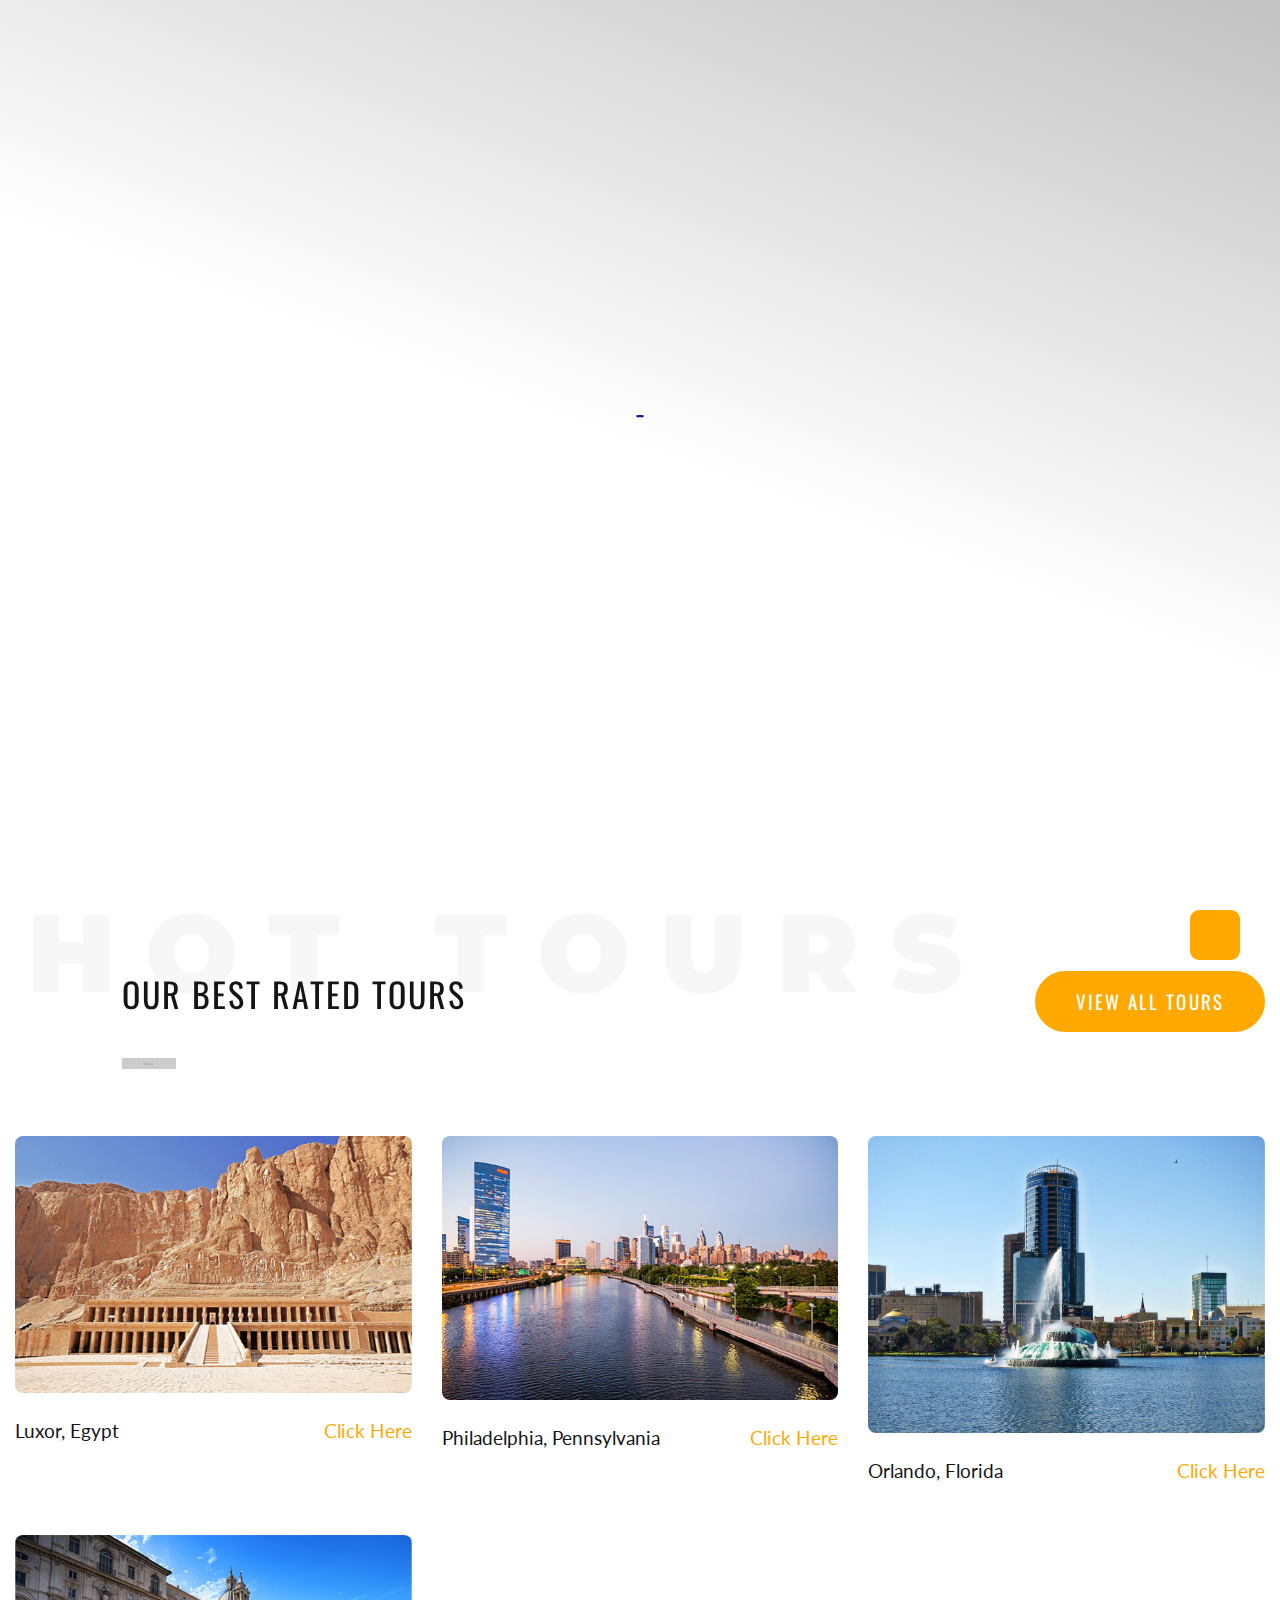
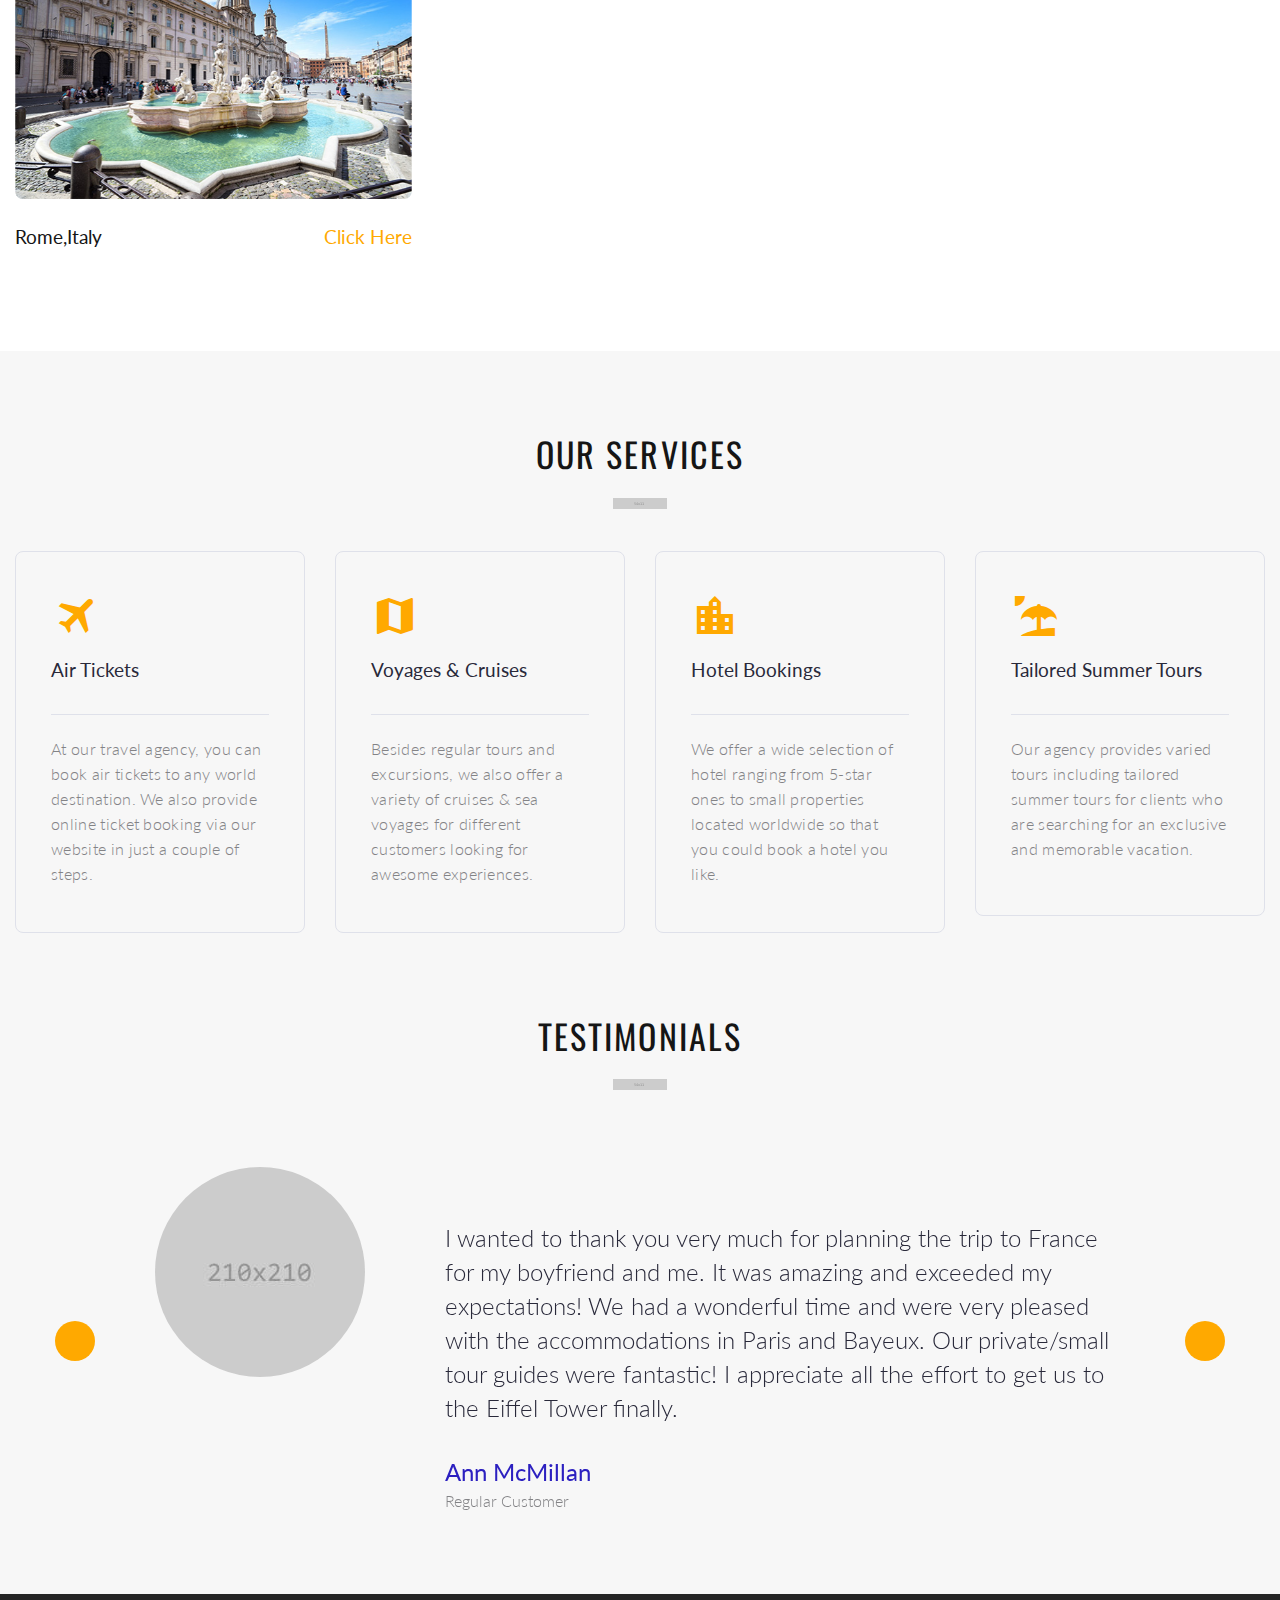
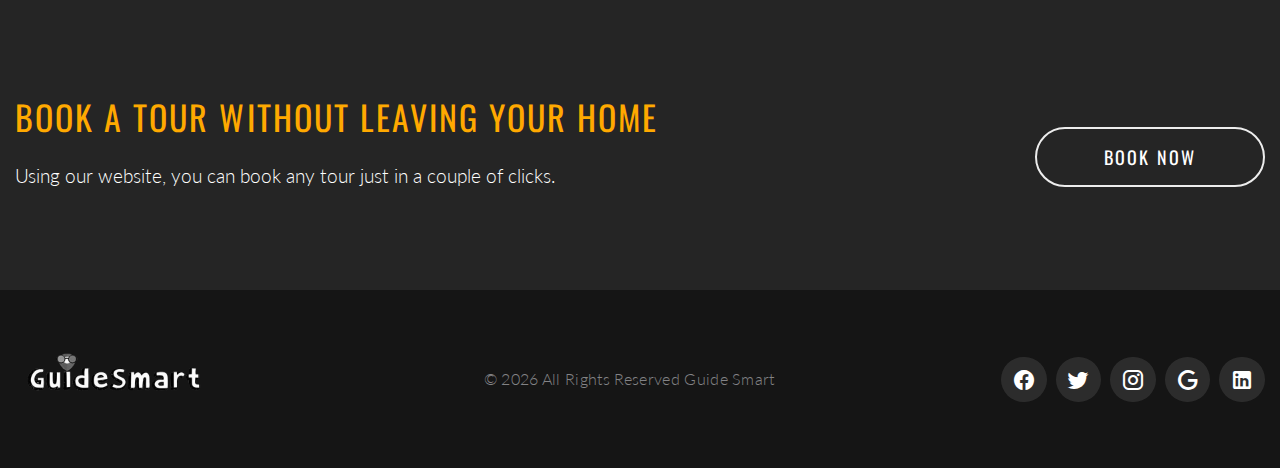
==== commit 3fd8db1d: "Add files via upload" ====
--- a/index.html
+++ b/index.html
@@ -122,7 +122,7 @@
                   </ul>
                 </div>
               </div>
-              <div class="rd-navbar-aside-right"><a class="button button-sm button-secondary button-nina" href="register.php">login/signup&nbsp;</a></div>
+              <div class="rd-navbar-aside-right"><a class="button button-sm button-secondary button-nina" href="register.html">login/signup&nbsp;</a></div>
             </div>
           </nav>
         </div>
--- a/css/fonts.css
+++ b/css/fonts.css
@@ -1,9839 +1,31022 @@
-/*
-*
-* Material Design Icons
-* --------------------------------------------------
-*/-@font-face {-	font-family: "Material Design Icons";-	src: url("../fonts/materialdesignicons-webfont.eot?v=1.4.57");-	src: url("../fonts/materialdesignicons-webfont.eot?#iefix&v=1.4.57") format("embedded-opentype"), url("../fonts/materialdesignicons-webfont.woff2?v=1.4.57") format("woff2"), url("../fonts/materialdesignicons-webfont.woff?v=1.4.57") format("woff"), url("../fonts/materialdesignicons-webfont.ttf?v=1.4.57") format("truetype"), url("../fonts/materialdesignicons-webfont.svg?v=1.4.57#materialdesigniconsregular") format("svg");-	font-weight: normal;-	font-style: normal;-}--.mdi {-	display: inline-block;-	font: normal normal normal 24px/1 "Material Design Icons";-	font-size: inherit;-	text-rendering: auto;-	-webkit-font-smoothing: antialiased;-	-moz-osx-font-smoothing: grayscale;-	transform: translate(0, 0);-}--.mdi-access-point:before {-	content: "\f101";-}--.mdi-access-point-network:before {-	content: "\f102";-}--.mdi-account:before {-	content: "\f103";-}--.mdi-account-alert:before {-	content: "\f104";-}--.mdi-account-box:before {-	content: "\f105";-}--.mdi-account-box-outline:before {-	content: "\f106";-}--.mdi-account-check:before {-	content: "\f107";-}--.mdi-account-circle:before {-	content: "\f108";-}--.mdi-account-convert:before {-	content: "\f109";-}--.mdi-account-key:before {-	content: "\f10a";-}--.mdi-account-location:before {-	content: "\f10b";-}--.mdi-account-minus:before {-	content: "\f10c";-}--.mdi-account-multiple:before {-	content: "\f10d";-}--.mdi-account-multiple-outline:before {-	content: "\f10e";-}--.mdi-account-multiple-plus:before {-	content: "\f10f";-}--.mdi-account-network:before {-	content: "\f110";-}--.mdi-account-off:before {-	content: "\f111";-}--.mdi-account-outline:before {-	content: "\f112";-}--.mdi-account-plus:before {-	content: "\f113";-}--.mdi-account-remove:before {-	content: "\f114";-}--.mdi-account-search:before {-	content: "\f115";-}--.mdi-account-star:before {-	content: "\f116";-}--.mdi-account-star-variant:before {-	content: "\f117";-}--.mdi-account-switch:before {-	content: "\f118";-}--.mdi-adjust:before {-	content: "\f119";-}--.mdi-air-conditioner:before {-	content: "\f11a";-}--.mdi-airballoon:before {-	content: "\f11b";-}--.mdi-airplane:before {-	content: "\f11c";-}--.mdi-airplane-off:before {-	content: "\f11d";-}--.mdi-airplay:before {-	content: "\f11e";-}--.mdi-alarm:before {-	content: "\f11f";-}--.mdi-alarm-check:before {-	content: "\f120";-}--.mdi-alarm-multiple:before {-	content: "\f121";-}--.mdi-alarm-off:before {-	content: "\f122";-}--.mdi-alarm-plus:before {-	content: "\f123";-}--.mdi-album:before {-	content: "\f124";-}--.mdi-alert:before {-	content: "\f125";-}--.mdi-alert-box:before {-	content: "\f126";-}--.mdi-alert-circle:before {-	content: "\f127";-}--.mdi-alert-octagon:before {-	content: "\f128";-}--.mdi-alert-outline:before {-	content: "\f129";-}--.mdi-alpha:before {-	content: "\f12a";-}--.mdi-alphabetical:before {-	content: "\f12b";-}--.mdi-amazon:before {-	content: "\f12c";-}--.mdi-amazon-clouddrive:before {-	content: "\f12d";-}--.mdi-ambulance:before {-	content: "\f12e";-}--.mdi-anchor:before {-	content: "\f12f";-}--.mdi-android:before {-	content: "\f130";-}--.mdi-android-debug-bridge:before {-	content: "\f131";-}--.mdi-android-studio:before {-	content: "\f132";-}--.mdi-apple:before {-	content: "\f133";-}--.mdi-apple-finder:before {-	content: "\f134";-}--.mdi-apple-ios:before {-	content: "\f135";-}--.mdi-apple-mobileme:before {-	content: "\f136";-}--.mdi-apple-safari:before {-	content: "\f137";-}--.mdi-appnet:before {-	content: "\f138";-}--.mdi-apps:before {-	content: "\f139";-}--.mdi-archive:before {-	content: "\f13a";-}--.mdi-arrange-bring-forward:before {-	content: "\f13b";-}--.mdi-arrange-bring-to-front:before {-	content: "\f13c";-}--.mdi-arrange-send-backward:before {-	content: "\f13d";-}--.mdi-arrange-send-to-back:before {-	content: "\f13e";-}--.mdi-arrow-all:before {-	content: "\f13f";-}--.mdi-arrow-bottom-drop-circle:before {-	content: "\f140";-}--.mdi-arrow-bottom-left:before {-	content: "\f141";-}--.mdi-arrow-bottom-right:before {-	content: "\f142";-}--.mdi-arrow-collapse:before {-	content: "\f143";-}--.mdi-arrow-down:before {-	content: "\f144";-}--.mdi-arrow-down-bold:before {-	content: "\f145";-}--.mdi-arrow-down-bold-circle:before {-	content: "\f146";-}--.mdi-arrow-down-bold-circle-outline:before {-	content: "\f147";-}--.mdi-arrow-down-bold-hexagon-outline:before {-	content: "\f148";-}--.mdi-arrow-expand:before {-	content: "\f149";-}--.mdi-arrow-left:before {-	content: "\f14a";-}--.mdi-arrow-left-bold:before {-	content: "\f14b";-}--.mdi-arrow-left-bold-circle:before {-	content: "\f14c";-}--.mdi-arrow-left-bold-circle-outline:before {-	content: "\f14d";-}--.mdi-arrow-left-bold-hexagon-outline:before {-	content: "\f14e";-}--.mdi-arrow-right:before {-	content: "\f14f";-}--.mdi-arrow-right-bold:before {-	content: "\f150";-}--.mdi-arrow-right-bold-circle:before {-	content: "\f151";-}--.mdi-arrow-right-bold-circle-outline:before {-	content: "\f152";-}--.mdi-arrow-right-bold-hexagon-outline:before {-	content: "\f153";-}--.mdi-arrow-top-left:before {-	content: "\f154";-}--.mdi-arrow-top-right:before {-	content: "\f155";-}--.mdi-arrow-up:before {-	content: "\f156";-}--.mdi-arrow-up-bold:before {-	content: "\f157";-}--.mdi-arrow-up-bold-circle:before {-	content: "\f158";-}--.mdi-arrow-up-bold-circle-outline:before {-	content: "\f159";-}--.mdi-arrow-up-bold-hexagon-outline:before {-	content: "\f15a";-}--.mdi-assistant:before {-	content: "\f15b";-}--.mdi-at:before {-	content: "\f15c";-}--.mdi-attachment:before {-	content: "\f15d";-}--.mdi-audiobook:before {-	content: "\f15e";-}--.mdi-auto-fix:before {-	content: "\f15f";-}--.mdi-auto-upload:before {-	content: "\f160";-}--.mdi-autorenew:before {-	content: "\f161";-}--.mdi-av-timer:before {-	content: "\f162";-}--.mdi-baby:before {-	content: "\f163";-}--.mdi-backburger:before {-	content: "\f164";-}--.mdi-backspace:before {-	content: "\f165";-}--.mdi-backup-restore:before {-	content: "\f166";-}--.mdi-bank:before {-	content: "\f167";-}--.mdi-barcode:before {-	content: "\f168";-}--.mdi-barcode-scan:before {-	content: "\f169";-}--.mdi-barley:before {-	content: "\f16a";-}--.mdi-barrel:before {-	content: "\f16b";-}--.mdi-basecamp:before {-	content: "\f16c";-}--.mdi-basket:before {-	content: "\f16d";-}--.mdi-basket-fill:before {-	content: "\f16e";-}--.mdi-basket-unfill:before {-	content: "\f16f";-}--.mdi-battery:before {-	content: "\f170";-}--.mdi-battery-10:before {-	content: "\f171";-}--.mdi-battery-20:before {-	content: "\f172";-}--.mdi-battery-30:before {-	content: "\f173";-}--.mdi-battery-40:before {-	content: "\f174";-}--.mdi-battery-50:before {-	content: "\f175";-}--.mdi-battery-60:before {-	content: "\f176";-}--.mdi-battery-70:before {-	content: "\f177";-}--.mdi-battery-80:before {-	content: "\f178";-}--.mdi-battery-90:before {-	content: "\f179";-}--.mdi-battery-alert:before {-	content: "\f17a";-}--.mdi-battery-charging:before {-	content: "\f17b";-}--.mdi-battery-charging-100:before {-	content: "\f17c";-}--.mdi-battery-charging-20:before {-	content: "\f17d";-}--.mdi-battery-charging-30:before {-	content: "\f17e";-}--.mdi-battery-charging-40:before {-	content: "\f17f";-}--.mdi-battery-charging-60:before {-	content: "\f180";-}--.mdi-battery-charging-80:before {-	content: "\f181";-}--.mdi-battery-charging-90:before {-	content: "\f182";-}--.mdi-battery-minus:before {-	content: "\f183";-}--.mdi-battery-negative:before {-	content: "\f184";-}--.mdi-battery-outline:before {-	content: "\f185";-}--.mdi-battery-plus:before {-	content: "\f186";-}--.mdi-battery-positive:before {-	content: "\f187";-}--.mdi-battery-unknown:before {-	content: "\f188";-}--.mdi-beach:before {-	content: "\f189";-}--.mdi-beaker:before {-	content: "\f18a";-}--.mdi-beaker-empty:before {-	content: "\f18b";-}--.mdi-beaker-empty-outline:before {-	content: "\f18c";-}--.mdi-beaker-outline:before {-	content: "\f18d";-}--.mdi-beats:before {-	content: "\f18e";-}--.mdi-beer:before {-	content: "\f18f";-}--.mdi-behance:before {-	content: "\f190";-}--.mdi-bell:before {-	content: "\f191";-}--.mdi-bell-off:before {-	content: "\f192";-}--.mdi-bell-outline:before {-	content: "\f193";-}--.mdi-bell-plus:before {-	content: "\f194";-}--.mdi-bell-ring:before {-	content: "\f195";-}--.mdi-bell-ring-outline:before {-	content: "\f196";-}--.mdi-bell-sleep:before {-	content: "\f197";-}--.mdi-beta:before {-	content: "\f198";-}--.mdi-bike:before {-	content: "\f199";-}--.mdi-bing:before {-	content: "\f19a";-}--.mdi-binoculars:before {-	content: "\f19b";-}--.mdi-bio:before {-	content: "\f19c";-}--.mdi-biohazard:before {-	content: "\f19d";-}--.mdi-bitbucket:before {-	content: "\f19e";-}--.mdi-black-mesa:before {-	content: "\f19f";-}--.mdi-blackberry:before {-	content: "\f1a0";-}--.mdi-blender:before {-	content: "\f1a1";-}--.mdi-blinds:before {-	content: "\f1a2";-}--.mdi-block-helper:before {-	content: "\f1a3";-}--.mdi-blogger:before {-	content: "\f1a4";-}--.mdi-bluetooth:before {-	content: "\f1a5";-}--.mdi-bluetooth-audio:before {-	content: "\f1a6";-}--.mdi-bluetooth-connect:before {-	content: "\f1a7";-}--.mdi-bluetooth-off:before {-	content: "\f1a8";-}--.mdi-bluetooth-settings:before {-	content: "\f1a9";-}--.mdi-bluetooth-transfer:before {-	content: "\f1aa";-}--.mdi-blur:before {-	content: "\f1ab";-}--.mdi-blur-linear:before {-	content: "\f1ac";-}--.mdi-blur-off:before {-	content: "\f1ad";-}--.mdi-blur-radial:before {-	content: "\f1ae";-}--.mdi-bone:before {-	content: "\f1af";-}--.mdi-book:before {-	content: "\f1b0";-}--.mdi-book-multiple:before {-	content: "\f1b1";-}--.mdi-book-multiple-variant:before {-	content: "\f1b2";-}--.mdi-book-open:before {-	content: "\f1b3";-}--.mdi-book-open-variant:before {-	content: "\f1b4";-}--.mdi-book-variant:before {-	content: "\f1b5";-}--.mdi-bookmark:before {-	content: "\f1b6";-}--.mdi-bookmark-check:before {-	content: "\f1b7";-}--.mdi-bookmark-music:before {-	content: "\f1b8";-}--.mdi-bookmark-outline:before {-	content: "\f1b9";-}--.mdi-bookmark-outline-plus:before {-	content: "\f1ba";-}--.mdi-bookmark-plus:before {-	content: "\f1bb";-}--.mdi-bookmark-remove:before {-	content: "\f1bc";-}--.mdi-border-all:before {-	content: "\f1bd";-}--.mdi-border-bottom:before {-	content: "\f1be";-}--.mdi-border-color:before {-	content: "\f1bf";-}--.mdi-border-horizontal:before {-	content: "\f1c0";-}--.mdi-border-inside:before {-	content: "\f1c1";-}--.mdi-border-left:before {-	content: "\f1c2";-}--.mdi-border-none:before {-	content: "\f1c3";-}--.mdi-border-outside:before {-	content: "\f1c4";-}--.mdi-border-right:before {-	content: "\f1c5";-}--.mdi-border-style:before {-	content: "\f1c6";-}--.mdi-border-top:before {-	content: "\f1c7";-}--.mdi-border-vertical:before {-	content: "\f1c8";-}--.mdi-bowling:before {-	content: "\f1c9";-}--.mdi-box:before {-	content: "\f1ca";-}--.mdi-box-cutter:before {-	content: "\f1cb";-}--.mdi-briefcase:before {-	content: "\f1cc";-}--.mdi-briefcase-check:before {-	content: "\f1cd";-}--.mdi-briefcase-download:before {-	content: "\f1ce";-}--.mdi-briefcase-upload:before {-	content: "\f1cf";-}--.mdi-brightness-1:before {-	content: "\f1d0";-}--.mdi-brightness-2:before {-	content: "\f1d1";-}--.mdi-brightness-3:before {-	content: "\f1d2";-}--.mdi-brightness-4:before {-	content: "\f1d3";-}--.mdi-brightness-5:before {-	content: "\f1d4";-}--.mdi-brightness-6:before {-	content: "\f1d5";-}--.mdi-brightness-7:before {-	content: "\f1d6";-}--.mdi-brightness-auto:before {-	content: "\f1d7";-}--.mdi-broom:before {-	content: "\f1d8";-}--.mdi-brush:before {-	content: "\f1d9";-}--.mdi-bug:before {-	content: "\f1da";-}--.mdi-bulletin-board:before {-	content: "\f1db";-}--.mdi-bullhorn:before {-	content: "\f1dc";-}--.mdi-bus:before {-	content: "\f1dd";-}--.mdi-cached:before {-	content: "\f1de";-}--.mdi-cake:before {-	content: "\f1df";-}--.mdi-cake-layered:before {-	content: "\f1e0";-}--.mdi-cake-variant:before {-	content: "\f1e1";-}--.mdi-calculator:before {-	content: "\f1e2";-}--.mdi-calendar:before {-	content: "\f1e3";-}--.mdi-calendar-blank:before {-	content: "\f1e4";-}--.mdi-calendar-check:before {-	content: "\f1e5";-}--.mdi-calendar-clock:before {-	content: "\f1e6";-}--.mdi-calendar-multiple:before {-	content: "\f1e7";-}--.mdi-calendar-multiple-check:before {-	content: "\f1e8";-}--.mdi-calendar-plus:before {-	content: "\f1e9";-}--.mdi-calendar-remove:before {-	content: "\f1ea";-}--.mdi-calendar-text:before {-	content: "\f1eb";-}--.mdi-calendar-today:before {-	content: "\f1ec";-}--.mdi-call-made:before {-	content: "\f1ed";-}--.mdi-call-merge:before {-	content: "\f1ee";-}--.mdi-call-missed:before {-	content: "\f1ef";-}--.mdi-call-received:before {-	content: "\f1f0";-}--.mdi-call-split:before {-	content: "\f1f1";-}--.mdi-camcorder:before {-	content: "\f1f2";-}--.mdi-camcorder-box:before {-	content: "\f1f3";-}--.mdi-camcorder-box-off:before {-	content: "\f1f4";-}--.mdi-camcorder-off:before {-	content: "\f1f5";-}--.mdi-camera:before {-	content: "\f1f6";-}--.mdi-camera-enhance:before {-	content: "\f1f7";-}--.mdi-camera-front:before {-	content: "\f1f8";-}--.mdi-camera-front-variant:before {-	content: "\f1f9";-}--.mdi-camera-iris:before {-	content: "\f1fa";-}--.mdi-camera-party-mode:before {-	content: "\f1fb";-}--.mdi-camera-rear:before {-	content: "\f1fc";-}--.mdi-camera-rear-variant:before {-	content: "\f1fd";-}--.mdi-camera-switch:before {-	content: "\f1fe";-}--.mdi-camera-timer:before {-	content: "\f1ff";-}--.mdi-candycane:before {-	content: "\f200";-}--.mdi-car:before {-	content: "\f201";-}--.mdi-car-battery:before {-	content: "\f202";-}--.mdi-car-connected:before {-	content: "\f203";-}--.mdi-car-wash:before {-	content: "\f204";-}--.mdi-carrot:before {-	content: "\f205";-}--.mdi-cart:before {-	content: "\f206";-}--.mdi-cart-outline:before {-	content: "\f207";-}--.mdi-cart-plus:before {-	content: "\f208";-}--.mdi-case-sensitive-alt:before {-	content: "\f209";-}--.mdi-cash:before {-	content: "\f20a";-}--.mdi-cash-100:before {-	content: "\f20b";-}--.mdi-cash-multiple:before {-	content: "\f20c";-}--.mdi-cash-usd:before {-	content: "\f20d";-}--.mdi-cast:before {-	content: "\f20e";-}--.mdi-cast-connected:before {-	content: "\f20f";-}--.mdi-castle:before {-	content: "\f210";-}--.mdi-cat:before {-	content: "\f211";-}--.mdi-cellphone:before {-	content: "\f212";-}--.mdi-cellphone-android:before {-	content: "\f213";-}--.mdi-cellphone-basic:before {-	content: "\f214";-}--.mdi-cellphone-dock:before {-	content: "\f215";-}--.mdi-cellphone-iphone:before {-	content: "\f216";-}--.mdi-cellphone-link:before {-	content: "\f217";-}--.mdi-cellphone-link-off:before {-	content: "\f218";-}--.mdi-cellphone-settings:before {-	content: "\f219";-}--.mdi-certificate:before {-	content: "\f21a";-}--.mdi-chair-school:before {-	content: "\f21b";-}--.mdi-chart-arc:before {-	content: "\f21c";-}--.mdi-chart-areaspline:before {-	content: "\f21d";-}--.mdi-chart-bar:before {-	content: "\f21e";-}--.mdi-chart-histogram:before {-	content: "\f21f";-}--.mdi-chart-line:before {-	content: "\f220";-}--.mdi-chart-pie:before {-	content: "\f221";-}--.mdi-check:before {-	content: "\f222";-}--.mdi-check-all:before {-	content: "\f223";-}--.mdi-checkbox-blank:before {-	content: "\f224";-}--.mdi-checkbox-blank-circle:before {-	content: "\f225";-}--.mdi-checkbox-blank-circle-outline:before {-	content: "\f226";-}--.mdi-checkbox-blank-outline:before {-	content: "\f227";-}--.mdi-checkbox-marked:before {-	content: "\f228";-}--.mdi-checkbox-marked-circle:before {-	content: "\f229";-}--.mdi-checkbox-marked-circle-outline:before {-	content: "\f22a";-}--.mdi-checkbox-marked-outline:before {-	content: "\f22b";-}--.mdi-checkbox-multiple-blank:before {-	content: "\f22c";-}--.mdi-checkbox-multiple-blank-outline:before {-	content: "\f22d";-}--.mdi-checkbox-multiple-marked:before {-	content: "\f22e";-}--.mdi-checkbox-multiple-marked-outline:before {-	content: "\f22f";-}--.mdi-checkerboard:before {-	content: "\f230";-}--.mdi-chemical-weapon:before {-	content: "\f231";-}--.mdi-chevron-double-down:before {-	content: "\f232";-}--.mdi-chevron-double-left:before {-	content: "\f233";-}--.mdi-chevron-double-right:before {-	content: "\f234";-}--.mdi-chevron-double-up:before {-	content: "\f235";-}--.mdi-chevron-down:before {-	content: "\f236";-}--.mdi-chevron-left:before {-	content: "\f237";-}--.mdi-chevron-right:before {-	content: "\f238";-}--.mdi-chevron-up:before {-	content: "\f239";-}--.mdi-church:before {-	content: "\f23a";-}--.mdi-cisco-webex:before {-	content: "\f23b";-}--.mdi-city:before {-	content: "\f23c";-}--.mdi-clipboard:before {-	content: "\f23d";-}--.mdi-clipboard-account:before {-	content: "\f23e";-}--.mdi-clipboard-alert:before {-	content: "\f23f";-}--.mdi-clipboard-arrow-down:before {-	content: "\f240";-}--.mdi-clipboard-arrow-left:before {-	content: "\f241";-}--.mdi-clipboard-check:before {-	content: "\f242";-}--.mdi-clipboard-outline:before {-	content: "\f243";-}--.mdi-clipboard-text:before {-	content: "\f244";-}--.mdi-clippy:before {-	content: "\f245";-}--.mdi-clock:before {-	content: "\f246";-}--.mdi-clock-end:before {-	content: "\f247";-}--.mdi-clock-fast:before {-	content: "\f248";-}--.mdi-clock-in:before {-	content: "\f249";-}--.mdi-clock-out:before {-	content: "\f24a";-}--.mdi-clock-start:before {-	content: "\f24b";-}--.mdi-close:before {-	content: "\f24c";-}--.mdi-close-box:before {-	content: "\f24d";-}--.mdi-close-box-outline:before {-	content: "\f24e";-}--.mdi-close-circle:before {-	content: "\f24f";-}--.mdi-close-circle-outline:before {-	content: "\f250";-}--.mdi-close-network:before {-	content: "\f251";-}--.mdi-close-octagon:before {-	content: "\f252";-}--.mdi-close-octagon-outline:before {-	content: "\f253";-}--.mdi-closed-caption:before {-	content: "\f254";-}--.mdi-cloud:before {-	content: "\f255";-}--.mdi-cloud-check:before {-	content: "\f256";-}--.mdi-cloud-circle:before {-	content: "\f257";-}--.mdi-cloud-download:before {-	content: "\f258";-}--.mdi-cloud-outline:before {-	content: "\f259";-}--.mdi-cloud-outline-off:before {-	content: "\f25a";-}--.mdi-cloud-print:before {-	content: "\f25b";-}--.mdi-cloud-print-outline:before {-	content: "\f25c";-}--.mdi-cloud-upload:before {-	content: "\f25d";-}--.mdi-code-array:before {-	content: "\f25e";-}--.mdi-code-braces:before {-	content: "\f25f";-}--.mdi-code-brackets:before {-	content: "\f260";-}--.mdi-code-equal:before {-	content: "\f261";-}--.mdi-code-greater-than:before {-	content: "\f262";-}--.mdi-code-greater-than-or-equal:before {-	content: "\f263";-}--.mdi-code-less-than:before {-	content: "\f264";-}--.mdi-code-less-than-or-equal:before {-	content: "\f265";-}--.mdi-code-not-equal:before {-	content: "\f266";-}--.mdi-code-not-equal-variant:before {-	content: "\f267";-}--.mdi-code-parentheses:before {-	content: "\f268";-}--.mdi-code-string:before {-	content: "\f269";-}--.mdi-code-tags:before {-	content: "\f26a";-}--.mdi-codepen:before {-	content: "\f26b";-}--.mdi-coffee:before {-	content: "\f26c";-}--.mdi-coffee-to-go:before {-	content: "\f26d";-}--.mdi-coin:before {-	content: "\f26e";-}--.mdi-color-helper:before {-	content: "\f26f";-}--.mdi-comment:before {-	content: "\f270";-}--.mdi-comment-account:before {-	content: "\f271";-}--.mdi-comment-account-outline:before {-	content: "\f272";-}--.mdi-comment-alert:before {-	content: "\f273";-}--.mdi-comment-alert-outline:before {-	content: "\f274";-}--.mdi-comment-check:before {-	content: "\f275";-}--.mdi-comment-check-outline:before {-	content: "\f276";-}--.mdi-comment-multiple-outline:before {-	content: "\f277";-}--.mdi-comment-outline:before {-	content: "\f278";-}--.mdi-comment-plus-outline:before {-	content: "\f279";-}--.mdi-comment-processing:before {-	content: "\f27a";-}--.mdi-comment-processing-outline:before {-	content: "\f27b";-}--.mdi-comment-question-outline:before {-	content: "\f27c";-}--.mdi-comment-remove-outline:before {-	content: "\f27d";-}--.mdi-comment-text:before {-	content: "\f27e";-}--.mdi-comment-text-outline:before {-	content: "\f27f";-}--.mdi-compare:before {-	content: "\f280";-}--.mdi-compass:before {-	content: "\f281";-}--.mdi-compass-outline:before {-	content: "\f282";-}--.mdi-console:before {-	content: "\f283";-}--.mdi-contact-mail:before {-	content: "\f284";-}--.mdi-content-copy:before {-	content: "\f285";-}--.mdi-content-cut:before {-	content: "\f286";-}--.mdi-content-duplicate:before {-	content: "\f287";-}--.mdi-content-paste:before {-	content: "\f288";-}--.mdi-content-save:before {-	content: "\f289";-}--.mdi-content-save-all:before {-	content: "\f28a";-}--.mdi-contrast:before {-	content: "\f28b";-}--.mdi-contrast-box:before {-	content: "\f28c";-}--.mdi-contrast-circle:before {-	content: "\f28d";-}--.mdi-cookie:before {-	content: "\f28e";-}--.mdi-cow:before {-	content: "\f28f";-}--.mdi-credit-card:before {-	content: "\f290";-}--.mdi-credit-card-multiple:before {-	content: "\f291";-}--.mdi-credit-card-scan:before {-	content: "\f292";-}--.mdi-crop:before {-	content: "\f293";-}--.mdi-crop-free:before {-	content: "\f294";-}--.mdi-crop-landscape:before {-	content: "\f295";-}--.mdi-crop-portrait:before {-	content: "\f296";-}--.mdi-crop-square:before {-	content: "\f297";-}--.mdi-crosshairs:before {-	content: "\f298";-}--.mdi-crosshairs-gps:before {-	content: "\f299";-}--.mdi-crown:before {-	content: "\f29a";-}--.mdi-cube:before {-	content: "\f29b";-}--.mdi-cube-outline:before {-	content: "\f29c";-}--.mdi-cube-send:before {-	content: "\f29d";-}--.mdi-cube-unfolded:before {-	content: "\f29e";-}--.mdi-cup:before {-	content: "\f29f";-}--.mdi-cup-water:before {-	content: "\f2a0";-}--.mdi-currency-btc:before {-	content: "\f2a1";-}--.mdi-currency-eur:before {-	content: "\f2a2";-}--.mdi-currency-gbp:before {-	content: "\f2a3";-}--.mdi-currency-inr:before {-	content: "\f2a4";-}--.mdi-currency-ngn:before {-	content: "\f2a5";-}--.mdi-currency-rub:before {-	content: "\f2a6";-}--.mdi-currency-try:before {-	content: "\f2a7";-}--.mdi-currency-usd:before {-	content: "\f2a8";-}--.mdi-cursor-default:before {-	content: "\f2a9";-}--.mdi-cursor-default-outline:before {-	content: "\f2aa";-}--.mdi-cursor-move:before {-	content: "\f2ab";-}--.mdi-cursor-pointer:before {-	content: "\f2ac";-}--.mdi-database:before {-	content: "\f2ad";-}--.mdi-database-minus:before {-	content: "\f2ae";-}--.mdi-database-plus:before {-	content: "\f2af";-}--.mdi-debug-step-into:before {-	content: "\f2b0";-}--.mdi-debug-step-out:before {-	content: "\f2b1";-}--.mdi-debug-step-over:before {-	content: "\f2b2";-}--.mdi-decimal-decrease:before {-	content: "\f2b3";-}--.mdi-decimal-increase:before {-	content: "\f2b4";-}--.mdi-delete:before {-	content: "\f2b5";-}--.mdi-delete-variant:before {-	content: "\f2b6";-}--.mdi-delta:before {-	content: "\f2b7";-}--.mdi-deskphone:before {-	content: "\f2b8";-}--.mdi-desktop-mac:before {-	content: "\f2b9";-}--.mdi-desktop-tower:before {-	content: "\f2ba";-}--.mdi-details:before {-	content: "\f2bb";-}--.mdi-deviantart:before {-	content: "\f2bc";-}--.mdi-diamond:before {-	content: "\f2bd";-}--.mdi-dice:before {-	content: "\f2be";-}--.mdi-dice-1:before {-	content: "\f2bf";-}--.mdi-dice-2:before {-	content: "\f2c0";-}--.mdi-dice-3:before {-	content: "\f2c1";-}--.mdi-dice-4:before {-	content: "\f2c2";-}--.mdi-dice-5:before {-	content: "\f2c3";-}--.mdi-dice-6:before {-	content: "\f2c4";-}--.mdi-directions:before {-	content: "\f2c5";-}--.mdi-disk-alert:before {-	content: "\f2c6";-}--.mdi-disqus:before {-	content: "\f2c7";-}--.mdi-disqus-outline:before {-	content: "\f2c8";-}--.mdi-division:before {-	content: "\f2c9";-}--.mdi-division-box:before {-	content: "\f2ca";-}--.mdi-dns:before {-	content: "\f2cb";-}--.mdi-domain:before {-	content: "\f2cc";-}--.mdi-dots-horizontal:before {-	content: "\f2cd";-}--.mdi-dots-vertical:before {-	content: "\f2ce";-}--.mdi-download:before {-	content: "\f2cf";-}--.mdi-drag:before {-	content: "\f2d0";-}--.mdi-drag-horizontal:before {-	content: "\f2d1";-}--.mdi-drag-vertical:before {-	content: "\f2d2";-}--.mdi-drawing:before {-	content: "\f2d3";-}--.mdi-drawing-box:before {-	content: "\f2d4";-}--.mdi-dribbble:before {-	content: "\f2d5";-}--.mdi-dribbble-box:before {-	content: "\f2d6";-}--.mdi-drone:before {-	content: "\f2d7";-}--.mdi-dropbox:before {-	content: "\f2d8";-}--.mdi-drupal:before {-	content: "\f2d9";-}--.mdi-duck:before {-	content: "\f2da";-}--.mdi-dumbbell:before {-	content: "\f2db";-}--.mdi-earth:before {-	content: "\f2dc";-}--.mdi-earth-off:before {-	content: "\f2dd";-}--.mdi-edge:before {-	content: "\f2de";-}--.mdi-eject:before {-	content: "\f2df";-}--.mdi-elevation-decline:before {-	content: "\f2e0";-}--.mdi-elevation-rise:before {-	content: "\f2e1";-}--.mdi-elevator:before {-	content: "\f2e2";-}--.mdi-email:before {-	content: "\f2e3";-}--.mdi-email-open:before {-	content: "\f2e4";-}--.mdi-email-outline:before {-	content: "\f2e5";-}--.mdi-email-secure:before {-	content: "\f2e6";-}--.mdi-emoticon:before {-	content: "\f2e7";-}--.mdi-emoticon-cool:before {-	content: "\f2e8";-}--.mdi-emoticon-devil:before {-	content: "\f2e9";-}--.mdi-emoticon-happy:before {-	content: "\f2ea";-}--.mdi-emoticon-neutral:before {-	content: "\f2eb";-}--.mdi-emoticon-poop:before {-	content: "\f2ec";-}--.mdi-emoticon-sad:before {-	content: "\f2ed";-}--.mdi-emoticon-tongue:before {-	content: "\f2ee";-}--.mdi-engine:before {-	content: "\f2ef";-}--.mdi-engine-outline:before {-	content: "\f2f0";-}--.mdi-equal:before {-	content: "\f2f1";-}--.mdi-equal-box:before {-	content: "\f2f2";-}--.mdi-eraser:before {-	content: "\f2f3";-}--.mdi-escalator:before {-	content: "\f2f4";-}--.mdi-ethernet:before {-	content: "\f2f5";-}--.mdi-ethernet-cable:before {-	content: "\f2f6";-}--.mdi-ethernet-cable-off:before {-	content: "\f2f7";-}--.mdi-etsy:before {-	content: "\f2f8";-}--.mdi-evernote:before {-	content: "\f2f9";-}--.mdi-exclamation:before {-	content: "\f2fa";-}--.mdi-exit-to-app:before {-	content: "\f2fb";-}--.mdi-export:before {-	content: "\f2fc";-}--.mdi-eye:before {-	content: "\f2fd";-}--.mdi-eye-off:before {-	content: "\f2fe";-}--.mdi-eyedropper:before {-	content: "\f2ff";-}--.mdi-eyedropper-variant:before {-	content: "\f300";-}--.mdi-facebook:before {-	content: "\f301";-}--.mdi-facebook-box:before {-	content: "\f302";-}--.mdi-facebook-messenger:before {-	content: "\f303";-}--.mdi-factory:before {-	content: "\f304";-}--.mdi-fan:before {-	content: "\f305";-}--.mdi-fast-forward:before {-	content: "\f306";-}--.mdi-fax:before {-	content: "\f307";-}--.mdi-ferry:before {-	content: "\f308";-}--.mdi-file:before {-	content: "\f309";-}--.mdi-file-chart:before {-	content: "\f30a";-}--.mdi-file-check:before {-	content: "\f30b";-}--.mdi-file-cloud:before {-	content: "\f30c";-}--.mdi-file-delimited:before {-	content: "\f30d";-}--.mdi-file-document:before {-	content: "\f30e";-}--.mdi-file-document-box:before {-	content: "\f30f";-}--.mdi-file-excel:before {-	content: "\f310";-}--.mdi-file-excel-box:before {-	content: "\f311";-}--.mdi-file-export:before {-	content: "\f312";-}--.mdi-file-find:before {-	content: "\f313";-}--.mdi-file-image:before {-	content: "\f314";-}--.mdi-file-import:before {-	content: "\f315";-}--.mdi-file-lock:before {-	content: "\f316";-}--.mdi-file-multiple:before {-	content: "\f317";-}--.mdi-file-music:before {-	content: "\f318";-}--.mdi-file-outline:before {-	content: "\f319";-}--.mdi-file-pdf:before {-	content: "\f31a";-}--.mdi-file-pdf-box:before {-	content: "\f31b";-}--.mdi-file-powerpoint:before {-	content: "\f31c";-}--.mdi-file-powerpoint-box:before {-	content: "\f31d";-}--.mdi-file-presentation-box:before {-	content: "\f31e";-}--.mdi-file-send:before {-	content: "\f31f";-}--.mdi-file-video:before {-	content: "\f320";-}--.mdi-file-word:before {-	content: "\f321";-}--.mdi-file-word-box:before {-	content: "\f322";-}--.mdi-file-xml:before {-	content: "\f323";-}--.mdi-film:before {-	content: "\f324";-}--.mdi-filmstrip:before {-	content: "\f325";-}--.mdi-filmstrip-off:before {-	content: "\f326";-}--.mdi-filter:before {-	content: "\f327";-}--.mdi-filter-outline:before {-	content: "\f328";-}--.mdi-filter-remove:before {-	content: "\f329";-}--.mdi-filter-remove-outline:before {-	content: "\f32a";-}--.mdi-filter-variant:before {-	content: "\f32b";-}--.mdi-fingerprint:before {-	content: "\f32c";-}--.mdi-fire:before {-	content: "\f32d";-}--.mdi-firefox:before {-	content: "\f32e";-}--.mdi-fish:before {-	content: "\f32f";-}--.mdi-flag:before {-	content: "\f330";-}--.mdi-flag-checkered:before {-	content: "\f331";-}--.mdi-flag-outline:before {-	content: "\f332";-}--.mdi-flag-outline-variant:before {-	content: "\f333";-}--.mdi-flag-triangle:before {-	content: "\f334";-}--.mdi-flag-variant:before {-	content: "\f335";-}--.mdi-flash:before {-	content: "\f336";-}--.mdi-flash-auto:before {-	content: "\f337";-}--.mdi-flash-off:before {-	content: "\f338";-}--.mdi-flashlight:before {-	content: "\f339";-}--.mdi-flashlight-off:before {-	content: "\f33a";-}--.mdi-flattr:before {-	content: "\f33b";-}--.mdi-flip-to-back:before {-	content: "\f33c";-}--.mdi-flip-to-front:before {-	content: "\f33d";-}--.mdi-floppy:before {-	content: "\f33e";-}--.mdi-flower:before {-	content: "\f33f";-}--.mdi-folder:before {-	content: "\f340";-}--.mdi-folder-account:before {-	content: "\f341";-}--.mdi-folder-download:before {-	content: "\f342";-}--.mdi-folder-google-drive:before {-	content: "\f343";-}--.mdi-folder-image:before {-	content: "\f344";-}--.mdi-folder-lock:before {-	content: "\f345";-}--.mdi-folder-lock-open:before {-	content: "\f346";-}--.mdi-folder-move:before {-	content: "\f347";-}--.mdi-folder-multiple:before {-	content: "\f348";-}--.mdi-folder-multiple-image:before {-	content: "\f349";-}--.mdi-folder-multiple-outline:before {-	content: "\f34a";-}--.mdi-folder-outline:before {-	content: "\f34b";-}--.mdi-folder-plus:before {-	content: "\f34c";-}--.mdi-folder-remove:before {-	content: "\f34d";-}--.mdi-folder-upload:before {-	content: "\f34e";-}--.mdi-food:before {-	content: "\f34f";-}--.mdi-food-apple:before {-	content: "\f350";-}--.mdi-food-variant:before {-	content: "\f351";-}--.mdi-football:before {-	content: "\f352";-}--.mdi-football-australian:before {-	content: "\f353";-}--.mdi-football-helmet:before {-	content: "\f354";-}--.mdi-format-align-center:before {-	content: "\f355";-}--.mdi-format-align-justify:before {-	content: "\f356";-}--.mdi-format-align-left:before {-	content: "\f357";-}--.mdi-format-align-right:before {-	content: "\f358";-}--.mdi-format-bold:before {-	content: "\f359";-}--.mdi-format-clear:before {-	content: "\f35a";-}--.mdi-format-color-fill:before {-	content: "\f35b";-}--.mdi-format-float-center:before {-	content: "\f35c";-}--.mdi-format-float-left:before {-	content: "\f35d";-}--.mdi-format-float-none:before {-	content: "\f35e";-}--.mdi-format-float-right:before {-	content: "\f35f";-}--.mdi-format-header-1:before {-	content: "\f360";-}--.mdi-format-header-2:before {-	content: "\f361";-}--.mdi-format-header-3:before {-	content: "\f362";-}--.mdi-format-header-4:before {-	content: "\f363";-}--.mdi-format-header-5:before {-	content: "\f364";-}--.mdi-format-header-6:before {-	content: "\f365";-}--.mdi-format-header-decrease:before {-	content: "\f366";-}--.mdi-format-header-equal:before {-	content: "\f367";-}--.mdi-format-header-increase:before {-	content: "\f368";-}--.mdi-format-header-pound:before {-	content: "\f369";-}--.mdi-format-indent-decrease:before {-	content: "\f36a";-}--.mdi-format-indent-increase:before {-	content: "\f36b";-}--.mdi-format-italic:before {-	content: "\f36c";-}--.mdi-format-line-spacing:before {-	content: "\f36d";-}--.mdi-format-list-bulleted:before {-	content: "\f36e";-}--.mdi-format-list-bulleted-type:before {-	content: "\f36f";-}--.mdi-format-list-numbers:before {-	content: "\f370";-}--.mdi-format-paint:before {-	content: "\f371";-}--.mdi-format-paragraph:before {-	content: "\f372";-}--.mdi-format-quote:before {-	content: "\f373";-}--.mdi-format-size:before {-	content: "\f374";-}--.mdi-format-strikethrough:before {-	content: "\f375";-}--.mdi-format-strikethrough-variant:before {-	content: "\f376";-}--.mdi-format-subscript:before {-	content: "\f377";-}--.mdi-format-superscript:before {-	content: "\f378";-}--.mdi-format-text:before {-	content: "\f379";-}--.mdi-format-textdirection-l-to-r:before {-	content: "\f37a";-}--.mdi-format-textdirection-r-to-l:before {-	content: "\f37b";-}--.mdi-format-underline:before {-	content: "\f37c";-}--.mdi-format-wrap-inline:before {-	content: "\f37d";-}--.mdi-format-wrap-square:before {-	content: "\f37e";-}--.mdi-format-wrap-tight:before {-	content: "\f37f";-}--.mdi-format-wrap-top-bottom:before {-	content: "\f380";-}--.mdi-forum:before {-	content: "\f381";-}--.mdi-forward:before {-	content: "\f382";-}--.mdi-foursquare:before {-	content: "\f383";-}--.mdi-fridge:before {-	content: "\f384";-}--.mdi-fridge-filled:before {-	content: "\f385";-}--.mdi-fridge-filled-bottom:before {-	content: "\f386";-}--.mdi-fridge-filled-top:before {-	content: "\f387";-}--.mdi-fullscreen:before {-	content: "\f388";-}--.mdi-fullscreen-exit:before {-	content: "\f389";-}--.mdi-function:before {-	content: "\f38a";-}--.mdi-gamepad:before {-	content: "\f38b";-}--.mdi-gamepad-variant:before {-	content: "\f38c";-}--.mdi-gas-station:before {-	content: "\f38d";-}--.mdi-gate:before {-	content: "\f38e";-}--.mdi-gauge:before {-	content: "\f38f";-}--.mdi-gavel:before {-	content: "\f390";-}--.mdi-gender-female:before {-	content: "\f391";-}--.mdi-gender-male:before {-	content: "\f392";-}--.mdi-gender-male-female:before {-	content: "\f393";-}--.mdi-gender-transgender:before {-	content: "\f394";-}--.mdi-ghost:before {-	content: "\f395";-}--.mdi-gift:before {-	content: "\f396";-}--.mdi-git:before {-	content: "\f397";-}--.mdi-github-box:before {-	content: "\f398";-}--.mdi-github-circle:before {-	content: "\f399";-}--.mdi-glass-flute:before {-	content: "\f39a";-}--.mdi-glass-mug:before {-	content: "\f39b";-}--.mdi-glass-stange:before {-	content: "\f39c";-}--.mdi-glass-tulip:before {-	content: "\f39d";-}--.mdi-glasses:before {-	content: "\f39e";-}--.mdi-gmail:before {-	content: "\f39f";-}--.mdi-google:before {-	content: "\f3a0";-}--.mdi-google-cardboard:before {-	content: "\f3a1";-}--.mdi-google-chrome:before {-	content: "\f3a2";-}--.mdi-google-circles:before {-	content: "\f3a3";-}--.mdi-google-circles-communities:before {-	content: "\f3a4";-}--.mdi-google-circles-extended:before {-	content: "\f3a5";-}--.mdi-google-circles-group:before {-	content: "\f3a6";-}--.mdi-google-controller:before {-	content: "\f3a7";-}--.mdi-google-controller-off:before {-	content: "\f3a8";-}--.mdi-google-drive:before {-	content: "\f3a9";-}--.mdi-google-earth:before {-	content: "\f3aa";-}--.mdi-google-glass:before {-	content: "\f3ab";-}--.mdi-google-nearby:before {-	content: "\f3ac";-}--.mdi-google-pages:before {-	content: "\f3ad";-}--.mdi-google-physical-web:before {-	content: "\f3ae";-}--.mdi-google-play:before {-	content: "\f3af";-}--.mdi-google-plus:before {-	content: "\f3b0";-}--.mdi-google-plus-box:before {-	content: "\f3b1";-}--.mdi-google-translate:before {-	content: "\f3b2";-}--.mdi-google-wallet:before {-	content: "\f3b3";-}--.mdi-grid:before {-	content: "\f3b4";-}--.mdi-grid-off:before {-	content: "\f3b5";-}--.mdi-group:before {-	content: "\f3b6";-}--.mdi-guitar:before {-	content: "\f3b7";-}--.mdi-guitar-pick:before {-	content: "\f3b8";-}--.mdi-guitar-pick-outline:before {-	content: "\f3b9";-}--.mdi-hand-pointing-right:before {-	content: "\f3ba";-}--.mdi-hanger:before {-	content: "\f3bb";-}--.mdi-hangouts:before {-	content: "\f3bc";-}--.mdi-harddisk:before {-	content: "\f3bd";-}--.mdi-headphones:before {-	content: "\f3be";-}--.mdi-headphones-box:before {-	content: "\f3bf";-}--.mdi-headphones-settings:before {-	content: "\f3c0";-}--.mdi-headset:before {-	content: "\f3c1";-}--.mdi-headset-dock:before {-	content: "\f3c2";-}--.mdi-headset-off:before {-	content: "\f3c3";-}--.mdi-heart:before {-	content: "\f3c4";-}--.mdi-heart-box:before {-	content: "\f3c5";-}--.mdi-heart-box-outline:before {-	content: "\f3c6";-}--.mdi-heart-broken:before {-	content: "\f3c7";-}--.mdi-heart-outline:before {-	content: "\f3c8";-}--.mdi-help:before {-	content: "\f3c9";-}--.mdi-help-circle:before {-	content: "\f3ca";-}--.mdi-hexagon:before {-	content: "\f3cb";-}--.mdi-hexagon-outline:before {-	content: "\f3cc";-}--.mdi-history:before {-	content: "\f3cd";-}--.mdi-hololens:before {-	content: "\f3ce";-}--.mdi-home:before {-	content: "\f3cf";-}--.mdi-home-modern:before {-	content: "\f3d0";-}--.mdi-home-variant:before {-	content: "\f3d1";-}--.mdi-hops:before {-	content: "\f3d2";-}--.mdi-hospital:before {-	content: "\f3d3";-}--.mdi-hospital-building:before {-	content: "\f3d4";-}--.mdi-hospital-marker:before {-	content: "\f3d5";-}--.mdi-hotel:before {-	content: "\f3d6";-}--.mdi-houzz:before {-	content: "\f3d7";-}--.mdi-houzz-box:before {-	content: "\f3d8";-}--.mdi-human:before {-	content: "\f3d9";-}--.mdi-human-child:before {-	content: "\f3da";-}--.mdi-human-male-female:before {-	content: "\f3db";-}--.mdi-image:before {-	content: "\f3dc";-}--.mdi-image-album:before {-	content: "\f3dd";-}--.mdi-image-area:before {-	content: "\f3de";-}--.mdi-image-area-close:before {-	content: "\f3df";-}--.mdi-image-broken:before {-	content: "\f3e0";-}--.mdi-image-broken-variant:before {-	content: "\f3e1";-}--.mdi-image-filter:before {-	content: "\f3e2";-}--.mdi-image-filter-black-white:before {-	content: "\f3e3";-}--.mdi-image-filter-center-focus:before {-	content: "\f3e4";-}--.mdi-image-filter-center-focus-weak:before {-	content: "\f3e5";-}--.mdi-image-filter-drama:before {-	content: "\f3e6";-}--.mdi-image-filter-frames:before {-	content: "\f3e7";-}--.mdi-image-filter-hdr:before {-	content: "\f3e8";-}--.mdi-image-filter-none:before {-	content: "\f3e9";-}--.mdi-image-filter-tilt-shift:before {-	content: "\f3ea";-}--.mdi-image-filter-vintage:before {-	content: "\f3eb";-}--.mdi-image-multiple:before {-	content: "\f3ec";-}--.mdi-import:before {-	content: "\f3ed";-}--.mdi-inbox:before {-	content: "\f3ee";-}--.mdi-information:before {-	content: "\f3ef";-}--.mdi-information-outline:before {-	content: "\f3f0";-}--.mdi-instagram:before {-	content: "\f3f1";-}--.mdi-instapaper:before {-	content: "\f3f2";-}--.mdi-internet-explorer:before {-	content: "\f3f3";-}--.mdi-invert-colors:before {-	content: "\f3f4";-}--.mdi-jeepney:before {-	content: "\f3f5";-}--.mdi-jira:before {-	content: "\f3f6";-}--.mdi-jsfiddle:before {-	content: "\f3f7";-}--.mdi-keg:before {-	content: "\f3f8";-}--.mdi-key:before {-	content: "\f3f9";-}--.mdi-key-change:before {-	content: "\f3fa";-}--.mdi-key-minus:before {-	content: "\f3fb";-}--.mdi-key-plus:before {-	content: "\f3fc";-}--.mdi-key-remove:before {-	content: "\f3fd";-}--.mdi-key-variant:before {-	content: "\f3fe";-}--.mdi-keyboard:before {-	content: "\f3ff";-}--.mdi-keyboard-backspace:before {-	content: "\f400";-}--.mdi-keyboard-caps:before {-	content: "\f401";-}--.mdi-keyboard-close:before {-	content: "\f402";-}--.mdi-keyboard-off:before {-	content: "\f403";-}--.mdi-keyboard-return:before {-	content: "\f404";-}--.mdi-keyboard-tab:before {-	content: "\f405";-}--.mdi-keyboard-variant:before {-	content: "\f406";-}--.mdi-label:before {-	content: "\f407";-}--.mdi-label-outline:before {-	content: "\f408";-}--.mdi-lan:before {-	content: "\f409";-}--.mdi-lan-connect:before {-	content: "\f40a";-}--.mdi-lan-disconnect:before {-	content: "\f40b";-}--.mdi-lan-pending:before {-	content: "\f40c";-}--.mdi-language-csharp:before {-	content: "\f40d";-}--.mdi-language-css3:before {-	content: "\f40e";-}--.mdi-language-html5:before {-	content: "\f40f";-}--.mdi-language-javascript:before {-	content: "\f410";-}--.mdi-language-php:before {-	content: "\f411";-}--.mdi-language-python:before {-	content: "\f412";-}--.mdi-language-python-text:before {-	content: "\f413";-}--.mdi-laptop:before {-	content: "\f414";-}--.mdi-laptop-chromebook:before {-	content: "\f415";-}--.mdi-laptop-mac:before {-	content: "\f416";-}--.mdi-laptop-windows:before {-	content: "\f417";-}--.mdi-lastfm:before {-	content: "\f418";-}--.mdi-launch:before {-	content: "\f419";-}--.mdi-layers:before {-	content: "\f41a";-}--.mdi-layers-off:before {-	content: "\f41b";-}--.mdi-leaf:before {-	content: "\f41c";-}--.mdi-led-off:before {-	content: "\f41d";-}--.mdi-led-on:before {-	content: "\f41e";-}--.mdi-led-outline:before {-	content: "\f41f";-}--.mdi-led-variant-off:before {-	content: "\f420";-}--.mdi-led-variant-on:before {-	content: "\f421";-}--.mdi-led-variant-outline:before {-	content: "\f422";-}--.mdi-library:before {-	content: "\f423";-}--.mdi-library-books:before {-	content: "\f424";-}--.mdi-library-music:before {-	content: "\f425";-}--.mdi-library-plus:before {-	content: "\f426";-}--.mdi-lightbulb:before {-	content: "\f427";-}--.mdi-lightbulb-outline:before {-	content: "\f428";-}--.mdi-link:before {-	content: "\f429";-}--.mdi-link-off:before {-	content: "\f42a";-}--.mdi-link-variant:before {-	content: "\f42b";-}--.mdi-link-variant-off:before {-	content: "\f42c";-}--.mdi-linkedin:before {-	content: "\f42d";-}--.mdi-linkedin-box:before {-	content: "\f42e";-}--.mdi-linux:before {-	content: "\f42f";-}--.mdi-lock:before {-	content: "\f430";-}--.mdi-lock-open:before {-	content: "\f431";-}--.mdi-lock-open-outline:before {-	content: "\f432";-}--.mdi-lock-outline:before {-	content: "\f433";-}--.mdi-login:before {-	content: "\f434";-}--.mdi-logout:before {-	content: "\f435";-}--.mdi-looks:before {-	content: "\f436";-}--.mdi-loupe:before {-	content: "\f437";-}--.mdi-lumx:before {-	content: "\f438";-}--.mdi-magnet:before {-	content: "\f439";-}--.mdi-magnet-on:before {-	content: "\f43a";-}--.mdi-magnify:before {-	content: "\f43b";-}--.mdi-magnify-minus:before {-	content: "\f43c";-}--.mdi-magnify-plus:before {-	content: "\f43d";-}--.mdi-mail-ru:before {-	content: "\f43e";-}--.mdi-map:before {-	content: "\f43f";-}--.mdi-map-marker:before {-	content: "\f440";-}--.mdi-map-marker-circle:before {-	content: "\f441";-}--.mdi-map-marker-multiple:before {-	content: "\f442";-}--.mdi-map-marker-off:before {-	content: "\f443";-}--.mdi-map-marker-radius:before {-	content: "\f444";-}--.mdi-margin:before {-	content: "\f445";-}--.mdi-markdown:before {-	content: "\f446";-}--.mdi-marker-check:before {-	content: "\f447";-}--.mdi-martini:before {-	content: "\f448";-}--.mdi-material-ui:before {-	content: "\f449";-}--.mdi-math-compass:before {-	content: "\f44a";-}--.mdi-maxcdn:before {-	content: "\f44b";-}--.mdi-medium:before {-	content: "\f44c";-}--.mdi-memory:before {-	content: "\f44d";-}--.mdi-menu:before {-	content: "\f44e";-}--.mdi-menu-down:before {-	content: "\f44f";-}--.mdi-menu-left:before {-	content: "\f450";-}--.mdi-menu-right:before {-	content: "\f451";-}--.mdi-menu-up:before {-	content: "\f452";-}--.mdi-message:before {-	content: "\f453";-}--.mdi-message-alert:before {-	content: "\f454";-}--.mdi-message-draw:before {-	content: "\f455";-}--.mdi-message-image:before {-	content: "\f456";-}--.mdi-message-outline:before {-	content: "\f457";-}--.mdi-message-processing:before {-	content: "\f458";-}--.mdi-message-reply:before {-	content: "\f459";-}--.mdi-message-reply-text:before {-	content: "\f45a";-}--.mdi-message-text:before {-	content: "\f45b";-}--.mdi-message-text-outline:before {-	content: "\f45c";-}--.mdi-message-video:before {-	content: "\f45d";-}--.mdi-microphone:before {-	content: "\f45e";-}--.mdi-microphone-off:before {-	content: "\f45f";-}--.mdi-microphone-outline:before {-	content: "\f460";-}--.mdi-microphone-settings:before {-	content: "\f461";-}--.mdi-microphone-variant:before {-	content: "\f462";-}--.mdi-microphone-variant-off:before {-	content: "\f463";-}--.mdi-microsoft:before {-	content: "\f464";-}--.mdi-minus:before {-	content: "\f465";-}--.mdi-minus-box:before {-	content: "\f466";-}--.mdi-minus-circle:before {-	content: "\f467";-}--.mdi-minus-circle-outline:before {-	content: "\f468";-}--.mdi-minus-network:before {-	content: "\f469";-}--.mdi-monitor:before {-	content: "\f46a";-}--.mdi-monitor-multiple:before {-	content: "\f46b";-}--.mdi-more:before {-	content: "\f46c";-}--.mdi-motorbike:before {-	content: "\f46d";-}--.mdi-mouse:before {-	content: "\f46e";-}--.mdi-mouse-off:before {-	content: "\f46f";-}--.mdi-mouse-variant:before {-	content: "\f470";-}--.mdi-mouse-variant-off:before {-	content: "\f471";-}--.mdi-movie:before {-	content: "\f472";-}--.mdi-multiplication:before {-	content: "\f473";-}--.mdi-multiplication-box:before {-	content: "\f474";-}--.mdi-music-box:before {-	content: "\f475";-}--.mdi-music-box-outline:before {-	content: "\f476";-}--.mdi-music-circle:before {-	content: "\f477";-}--.mdi-music-note:before {-	content: "\f478";-}--.mdi-music-note-eighth:before {-	content: "\f479";-}--.mdi-music-note-half:before {-	content: "\f47a";-}--.mdi-music-note-off:before {-	content: "\f47b";-}--.mdi-music-note-quarter:before {-	content: "\f47c";-}--.mdi-music-note-sixteenth:before {-	content: "\f47d";-}--.mdi-music-note-whole:before {-	content: "\f47e";-}--.mdi-nature:before {-	content: "\f47f";-}--.mdi-nature-people:before {-	content: "\f480";-}--.mdi-navigation:before {-	content: "\f481";-}--.mdi-needle:before {-	content: "\f482";-}--.mdi-nest-protect:before {-	content: "\f483";-}--.mdi-nest-thermostat:before {-	content: "\f484";-}--.mdi-newspaper:before {-	content: "\f485";-}--.mdi-nfc:before {-	content: "\f486";-}--.mdi-nfc-tap:before {-	content: "\f487";-}--.mdi-nfc-variant:before {-	content: "\f488";-}--.mdi-nodejs:before {-	content: "\f489";-}--.mdi-note:before {-	content: "\f48a";-}--.mdi-note-outline:before {-	content: "\f48b";-}--.mdi-note-plus:before {-	content: "\f48c";-}--.mdi-note-plus-outline:before {-	content: "\f48d";-}--.mdi-note-text:before {-	content: "\f48e";-}--.mdi-notification-clear-all:before {-	content: "\f48f";-}--.mdi-numeric:before {-	content: "\f490";-}--.mdi-numeric-0-box:before {-	content: "\f491";-}--.mdi-numeric-0-box-multiple-outline:before {-	content: "\f492";-}--.mdi-numeric-0-box-outline:before {-	content: "\f493";-}--.mdi-numeric-1-box:before {-	content: "\f494";-}--.mdi-numeric-1-box-multiple-outline:before {-	content: "\f495";-}--.mdi-numeric-1-box-outline:before {-	content: "\f496";-}--.mdi-numeric-2-box:before {-	content: "\f497";-}--.mdi-numeric-2-box-multiple-outline:before {-	content: "\f498";-}--.mdi-numeric-2-box-outline:before {-	content: "\f499";-}--.mdi-numeric-3-box:before {-	content: "\f49a";-}--.mdi-numeric-3-box-multiple-outline:before {-	content: "\f49b";-}--.mdi-numeric-3-box-outline:before {-	content: "\f49c";-}--.mdi-numeric-4-box:before {-	content: "\f49d";-}--.mdi-numeric-4-box-multiple-outline:before {-	content: "\f49e";-}--.mdi-numeric-4-box-outline:before {-	content: "\f49f";-}--.mdi-numeric-5-box:before {-	content: "\f4a0";-}--.mdi-numeric-5-box-multiple-outline:before {-	content: "\f4a1";-}--.mdi-numeric-5-box-outline:before {-	content: "\f4a2";-}--.mdi-numeric-6-box:before {-	content: "\f4a3";-}--.mdi-numeric-6-box-multiple-outline:before {-	content: "\f4a4";-}--.mdi-numeric-6-box-outline:before {-	content: "\f4a5";-}--.mdi-numeric-7-box:before {-	content: "\f4a6";-}--.mdi-numeric-7-box-multiple-outline:before {-	content: "\f4a7";-}--.mdi-numeric-7-box-outline:before {-	content: "\f4a8";-}--.mdi-numeric-8-box:before {-	content: "\f4a9";-}--.mdi-numeric-8-box-multiple-outline:before {-	content: "\f4aa";-}--.mdi-numeric-8-box-outline:before {-	content: "\f4ab";-}--.mdi-numeric-9-box:before {-	content: "\f4ac";-}--.mdi-numeric-9-box-multiple-outline:before {-	content: "\f4ad";-}--.mdi-numeric-9-box-outline:before {-	content: "\f4ae";-}--.mdi-numeric-9-plus-box:before {-	content: "\f4af";-}--.mdi-numeric-9-plus-box-multiple-outline:before {-	content: "\f4b0";-}--.mdi-numeric-9-plus-box-outline:before {-	content: "\f4b1";-}--.mdi-nutrition:before {-	content: "\f4b2";-}--.mdi-octagon:before {-	content: "\f4b3";-}--.mdi-octagon-outline:before {-	content: "\f4b4";-}--.mdi-odnoklassniki:before {-	content: "\f4b5";-}--.mdi-office:before {-	content: "\f4b6";-}--.mdi-oil:before {-	content: "\f4b7";-}--.mdi-oil-temperature:before {-	content: "\f4b8";-}--.mdi-omega:before {-	content: "\f4b9";-}--.mdi-onedrive:before {-	content: "\f4ba";-}--.mdi-open-in-app:before {-	content: "\f4bb";-}--.mdi-open-in-new:before {-	content: "\f4bc";-}--.mdi-opera:before {-	content: "\f4bd";-}--.mdi-ornament:before {-	content: "\f4be";-}--.mdi-ornament-variant:before {-	content: "\f4bf";-}--.mdi-outbox:before {-	content: "\f4c0";-}--.mdi-owl:before {-	content: "\f4c1";-}--.mdi-package:before {-	content: "\f4c2";-}--.mdi-package-down:before {-	content: "\f4c3";-}--.mdi-package-up:before {-	content: "\f4c4";-}--.mdi-package-variant:before {-	content: "\f4c5";-}--.mdi-package-variant-closed:before {-	content: "\f4c6";-}--.mdi-palette:before {-	content: "\f4c7";-}--.mdi-palette-advanced:before {-	content: "\f4c8";-}--.mdi-panda:before {-	content: "\f4c9";-}--.mdi-pandora:before {-	content: "\f4ca";-}--.mdi-panorama:before {-	content: "\f4cb";-}--.mdi-panorama-fisheye:before {-	content: "\f4cc";-}--.mdi-panorama-horizontal:before {-	content: "\f4cd";-}--.mdi-panorama-vertical:before {-	content: "\f4ce";-}--.mdi-panorama-wide-angle:before {-	content: "\f4cf";-}--.mdi-paper-cut-vertical:before {-	content: "\f4d0";-}--.mdi-paperclip:before {-	content: "\f4d1";-}--.mdi-parking:before {-	content: "\f4d2";-}--.mdi-pause:before {-	content: "\f4d3";-}--.mdi-pause-circle:before {-	content: "\f4d4";-}--.mdi-pause-circle-outline:before {-	content: "\f4d5";-}--.mdi-pause-octagon:before {-	content: "\f4d6";-}--.mdi-pause-octagon-outline:before {-	content: "\f4d7";-}--.mdi-paw:before {-	content: "\f4d8";-}--.mdi-pen:before {-	content: "\f4d9";-}--.mdi-pencil:before {-	content: "\f4da";-}--.mdi-pencil-box:before {-	content: "\f4db";-}--.mdi-pencil-box-outline:before {-	content: "\f4dc";-}--.mdi-pencil-lock:before {-	content: "\f4dd";-}--.mdi-pencil-off:before {-	content: "\f4de";-}--.mdi-percent:before {-	content: "\f4df";-}--.mdi-pharmacy:before {-	content: "\f4e0";-}--.mdi-phone:before {-	content: "\f4e1";-}--.mdi-phone-bluetooth:before {-	content: "\f4e2";-}--.mdi-phone-forward:before {-	content: "\f4e3";-}--.mdi-phone-hangup:before {-	content: "\f4e4";-}--.mdi-phone-in-talk:before {-	content: "\f4e5";-}--.mdi-phone-incoming:before {-	content: "\f4e6";-}--.mdi-phone-locked:before {-	content: "\f4e7";-}--.mdi-phone-log:before {-	content: "\f4e8";-}--.mdi-phone-missed:before {-	content: "\f4e9";-}--.mdi-phone-outgoing:before {-	content: "\f4ea";-}--.mdi-phone-paused:before {-	content: "\f4eb";-}--.mdi-phone-settings:before {-	content: "\f4ec";-}--.mdi-phone-voip:before {-	content: "\f4ed";-}--.mdi-pi:before {-	content: "\f4ee";-}--.mdi-pi-box:before {-	content: "\f4ef";-}--.mdi-pig:before {-	content: "\f4f0";-}--.mdi-pill:before {-	content: "\f4f1";-}--.mdi-pin:before {-	content: "\f4f2";-}--.mdi-pin-off:before {-	content: "\f4f3";-}--.mdi-pine-tree:before {-	content: "\f4f4";-}--.mdi-pine-tree-box:before {-	content: "\f4f5";-}--.mdi-pinterest:before {-	content: "\f4f6";-}--.mdi-pinterest-box:before {-	content: "\f4f7";-}--.mdi-pizza:before {-	content: "\f4f8";-}--.mdi-play:before {-	content: "\f4f9";-}--.mdi-play-box-outline:before {-	content: "\f4fa";-}--.mdi-play-circle:before {-	content: "\f4fb";-}--.mdi-play-circle-outline:before {-	content: "\f4fc";-}--.mdi-play-pause:before {-	content: "\f4fd";-}--.mdi-play-protected-content:before {-	content: "\f4fe";-}--.mdi-playlist-minus:before {-	content: "\f4ff";-}--.mdi-playlist-play:before {-	content: "\f500";-}--.mdi-playlist-plus:before {-	content: "\f501";-}--.mdi-playlist-remove:before {-	content: "\f502";-}--.mdi-playstation:before {-	content: "\f503";-}--.mdi-plus:before {-	content: "\f504";-}--.mdi-plus-box:before {-	content: "\f505";-}--.mdi-plus-circle:before {-	content: "\f506";-}--.mdi-plus-circle-multiple-outline:before {-	content: "\f507";-}--.mdi-plus-circle-outline:before {-	content: "\f508";-}--.mdi-plus-network:before {-	content: "\f509";-}--.mdi-plus-one:before {-	content: "\f50a";-}--.mdi-pocket:before {-	content: "\f50b";-}--.mdi-pokeball:before {-	content: "\f50c";-}--.mdi-polaroid:before {-	content: "\f50d";-}--.mdi-poll:before {-	content: "\f50e";-}--.mdi-poll-box:before {-	content: "\f50f";-}--.mdi-polymer:before {-	content: "\f510";-}--.mdi-popcorn:before {-	content: "\f511";-}--.mdi-pound:before {-	content: "\f512";-}--.mdi-pound-box:before {-	content: "\f513";-}--.mdi-power:before {-	content: "\f514";-}--.mdi-power-settings:before {-	content: "\f515";-}--.mdi-power-socket:before {-	content: "\f516";-}--.mdi-presentation:before {-	content: "\f517";-}--.mdi-presentation-play:before {-	content: "\f518";-}--.mdi-printer:before {-	content: "\f519";-}--.mdi-printer-3d:before {-	content: "\f51a";-}--.mdi-printer-alert:before {-	content: "\f51b";-}--.mdi-professional-hexagon:before {-	content: "\f51c";-}--.mdi-projector:before {-	content: "\f51d";-}--.mdi-projector-screen:before {-	content: "\f51e";-}--.mdi-pulse:before {-	content: "\f51f";-}--.mdi-puzzle:before {-	content: "\f520";-}--.mdi-qrcode:before {-	content: "\f521";-}--.mdi-qrcode-scan:before {-	content: "\f522";-}--.mdi-quadcopter:before {-	content: "\f523";-}--.mdi-quality-high:before {-	content: "\f524";-}--.mdi-quicktime:before {-	content: "\f525";-}--.mdi-radar:before {-	content: "\f526";-}--.mdi-radiator:before {-	content: "\f527";-}--.mdi-radio:before {-	content: "\f528";-}--.mdi-radio-handheld:before {-	content: "\f529";-}--.mdi-radio-tower:before {-	content: "\f52a";-}--.mdi-radioactive:before {-	content: "\f52b";-}--.mdi-radiobox-blank:before {-	content: "\f52c";-}--.mdi-radiobox-marked:before {-	content: "\f52d";-}--.mdi-raspberrypi:before {-	content: "\f52e";-}--.mdi-ray-end:before {-	content: "\f52f";-}--.mdi-ray-end-arrow:before {-	content: "\f530";-}--.mdi-ray-start:before {-	content: "\f531";-}--.mdi-ray-start-arrow:before {-	content: "\f532";-}--.mdi-ray-start-end:before {-	content: "\f533";-}--.mdi-ray-vertex:before {-	content: "\f534";-}--.mdi-rdio:before {-	content: "\f535";-}--.mdi-read:before {-	content: "\f536";-}--.mdi-readability:before {-	content: "\f537";-}--.mdi-receipt:before {-	content: "\f538";-}--.mdi-record:before {-	content: "\f539";-}--.mdi-record-rec:before {-	content: "\f53a";-}--.mdi-recycle:before {-	content: "\f53b";-}--.mdi-reddit:before {-	content: "\f53c";-}--.mdi-redo:before {-	content: "\f53d";-}--.mdi-redo-variant:before {-	content: "\f53e";-}--.mdi-refresh:before {-	content: "\f53f";-}--.mdi-regex:before {-	content: "\f540";-}--.mdi-relative-scale:before {-	content: "\f541";-}--.mdi-reload:before {-	content: "\f542";-}--.mdi-remote:before {-	content: "\f543";-}--.mdi-rename-box:before {-	content: "\f544";-}--.mdi-repeat:before {-	content: "\f545";-}--.mdi-repeat-off:before {-	content: "\f546";-}--.mdi-repeat-once:before {-	content: "\f547";-}--.mdi-replay:before {-	content: "\f548";-}--.mdi-reply:before {-	content: "\f549";-}--.mdi-reply-all:before {-	content: "\f54a";-}--.mdi-reproduction:before {-	content: "\f54b";-}--.mdi-resize-bottom-right:before {-	content: "\f54c";-}--.mdi-responsive:before {-	content: "\f54d";-}--.mdi-rewind:before {-	content: "\f54e";-}--.mdi-ribbon:before {-	content: "\f54f";-}--.mdi-road:before {-	content: "\f550";-}--.mdi-road-variant:before {-	content: "\f551";-}--.mdi-rocket:before {-	content: "\f552";-}--.mdi-rotate-3d:before {-	content: "\f553";-}--.mdi-rotate-left:before {-	content: "\f554";-}--.mdi-rotate-left-variant:before {-	content: "\f555";-}--.mdi-rotate-right:before {-	content: "\f556";-}--.mdi-rotate-right-variant:before {-	content: "\f557";-}--.mdi-router-wireless:before {-	content: "\f558";-}--.mdi-routes:before {-	content: "\f559";-}--.mdi-rss:before {-	content: "\f55a";-}--.mdi-rss-box:before {-	content: "\f55b";-}--.mdi-ruler:before {-	content: "\f55c";-}--.mdi-run:before {-	content: "\f55d";-}--.mdi-sale:before {-	content: "\f55e";-}--.mdi-satellite:before {-	content: "\f55f";-}--.mdi-satellite-variant:before {-	content: "\f560";-}--.mdi-scale:before {-	content: "\f561";-}--.mdi-scale-bathroom:before {-	content: "\f562";-}--.mdi-school:before {-	content: "\f563";-}--.mdi-screen-rotation:before {-	content: "\f564";-}--.mdi-screen-rotation-lock:before {-	content: "\f565";-}--.mdi-screwdriver:before {-	content: "\f566";-}--.mdi-script:before {-	content: "\f567";-}--.mdi-sd:before {-	content: "\f568";-}--.mdi-seal:before {-	content: "\f569";-}--.mdi-seat-flat:before {-	content: "\f56a";-}--.mdi-seat-flat-angled:before {-	content: "\f56b";-}--.mdi-seat-individual-suite:before {-	content: "\f56c";-}--.mdi-seat-legroom-extra:before {-	content: "\f56d";-}--.mdi-seat-legroom-normal:before {-	content: "\f56e";-}--.mdi-seat-legroom-reduced:before {-	content: "\f56f";-}--.mdi-seat-recline-extra:before {-	content: "\f570";-}--.mdi-seat-recline-normal:before {-	content: "\f571";-}--.mdi-security:before {-	content: "\f572";-}--.mdi-security-network:before {-	content: "\f573";-}--.mdi-select:before {-	content: "\f574";-}--.mdi-select-all:before {-	content: "\f575";-}--.mdi-select-inverse:before {-	content: "\f576";-}--.mdi-select-off:before {-	content: "\f577";-}--.mdi-selection:before {-	content: "\f578";-}--.mdi-send:before {-	content: "\f579";-}--.mdi-server:before {-	content: "\f57a";-}--.mdi-server-minus:before {-	content: "\f57b";-}--.mdi-server-network:before {-	content: "\f57c";-}--.mdi-server-network-off:before {-	content: "\f57d";-}--.mdi-server-off:before {-	content: "\f57e";-}--.mdi-server-plus:before {-	content: "\f57f";-}--.mdi-server-remove:before {-	content: "\f580";-}--.mdi-server-security:before {-	content: "\f581";-}--.mdi-settings:before {-	content: "\f582";-}--.mdi-settings-box:before {-	content: "\f583";-}--.mdi-shape-plus:before {-	content: "\f584";-}--.mdi-share:before {-	content: "\f585";-}--.mdi-share-variant:before {-	content: "\f586";-}--.mdi-shield:before {-	content: "\f587";-}--.mdi-shield-outline:before {-	content: "\f588";-}--.mdi-shopping:before {-	content: "\f589";-}--.mdi-shopping-music:before {-	content: "\f58a";-}--.mdi-shredder:before {-	content: "\f58b";-}--.mdi-shuffle:before {-	content: "\f58c";-}--.mdi-shuffle-disabled:before {-	content: "\f58d";-}--.mdi-shuffle-variant:before {-	content: "\f58e";-}--.mdi-sigma:before {-	content: "\f58f";-}--.mdi-sign-caution:before {-	content: "\f590";-}--.mdi-signal:before {-	content: "\f591";-}--.mdi-silverware:before {-	content: "\f592";-}--.mdi-silverware-fork:before {-	content: "\f593";-}--.mdi-silverware-spoon:before {-	content: "\f594";-}--.mdi-silverware-variant:before {-	content: "\f595";-}--.mdi-sim:before {-	content: "\f596";-}--.mdi-sim-alert:before {-	content: "\f597";-}--.mdi-sim-off:before {-	content: "\f598";-}--.mdi-sitemap:before {-	content: "\f599";-}--.mdi-skip-backward:before {-	content: "\f59a";-}--.mdi-skip-forward:before {-	content: "\f59b";-}--.mdi-skip-next:before {-	content: "\f59c";-}--.mdi-skip-previous:before {-	content: "\f59d";-}--.mdi-skype:before {-	content: "\f59e";-}--.mdi-skype-business:before {-	content: "\f59f";-}--.mdi-slack:before {-	content: "\f5a0";-}--.mdi-sleep:before {-	content: "\f5a1";-}--.mdi-sleep-off:before {-	content: "\f5a2";-}--.mdi-smoking:before {-	content: "\f5a3";-}--.mdi-smoking-off:before {-	content: "\f5a4";-}--.mdi-snapchat:before {-	content: "\f5a5";-}--.mdi-snowman:before {-	content: "\f5a6";-}--.mdi-sofa:before {-	content: "\f5a7";-}--.mdi-sort:before {-	content: "\f5a8";-}--.mdi-sort-alphabetical:before {-	content: "\f5a9";-}--.mdi-sort-ascending:before {-	content: "\f5aa";-}--.mdi-sort-descending:before {-	content: "\f5ab";-}--.mdi-sort-numeric:before {-	content: "\f5ac";-}--.mdi-sort-variant:before {-	content: "\f5ad";-}--.mdi-soundcloud:before {-	content: "\f5ae";-}--.mdi-source-fork:before {-	content: "\f5af";-}--.mdi-source-pull:before {-	content: "\f5b0";-}--.mdi-speaker:before {-	content: "\f5b1";-}--.mdi-speaker-off:before {-	content: "\f5b2";-}--.mdi-speedometer:before {-	content: "\f5b3";-}--.mdi-spellcheck:before {-	content: "\f5b4";-}--.mdi-spotify:before {-	content: "\f5b5";-}--.mdi-spotlight:before {-	content: "\f5b6";-}--.mdi-spotlight-beam:before {-	content: "\f5b7";-}--.mdi-square-inc:before {-	content: "\f5b8";-}--.mdi-square-inc-cash:before {-	content: "\f5b9";-}--.mdi-stackoverflow:before {-	content: "\f5ba";-}--.mdi-stairs:before {-	content: "\f5bb";-}--.mdi-star:before {-	content: "\f5bc";-}--.mdi-star-circle:before {-	content: "\f5bd";-}--.mdi-star-half:before {-	content: "\f5be";-}--.mdi-star-off:before {-	content: "\f5bf";-}--.mdi-star-outline:before {-	content: "\f5c0";-}--.mdi-steam:before {-	content: "\f5c1";-}--.mdi-steering:before {-	content: "\f5c2";-}--.mdi-step-backward:before {-	content: "\f5c3";-}--.mdi-step-backward-2:before {-	content: "\f5c4";-}--.mdi-step-forward:before {-	content: "\f5c5";-}--.mdi-step-forward-2:before {-	content: "\f5c6";-}--.mdi-stethoscope:before {-	content: "\f5c7";-}--.mdi-stocking:before {-	content: "\f5c8";-}--.mdi-stop:before {-	content: "\f5c9";-}--.mdi-store:before {-	content: "\f5ca";-}--.mdi-store-24-hour:before {-	content: "\f5cb";-}--.mdi-stove:before {-	content: "\f5cc";-}--.mdi-subway:before {-	content: "\f5cd";-}--.mdi-sunglasses:before {-	content: "\f5ce";-}--.mdi-swap-horizontal:before {-	content: "\f5cf";-}--.mdi-swap-vertical:before {-	content: "\f5d0";-}--.mdi-swim:before {-	content: "\f5d1";-}--.mdi-switch:before {-	content: "\f5d2";-}--.mdi-sword:before {-	content: "\f5d3";-}--.mdi-sync:before {-	content: "\f5d4";-}--.mdi-sync-alert:before {-	content: "\f5d5";-}--.mdi-sync-off:before {-	content: "\f5d6";-}--.mdi-tab:before {-	content: "\f5d7";-}--.mdi-tab-unselected:before {-	content: "\f5d8";-}--.mdi-table:before {-	content: "\f5d9";-}--.mdi-table-column-plus-after:before {-	content: "\f5da";-}--.mdi-table-column-plus-before:before {-	content: "\f5db";-}--.mdi-table-column-remove:before {-	content: "\f5dc";-}--.mdi-table-column-width:before {-	content: "\f5dd";-}--.mdi-table-edit:before {-	content: "\f5de";-}--.mdi-table-large:before {-	content: "\f5df";-}--.mdi-table-row-height:before {-	content: "\f5e0";-}--.mdi-table-row-plus-after:before {-	content: "\f5e1";-}--.mdi-table-row-plus-before:before {-	content: "\f5e2";-}--.mdi-table-row-remove:before {-	content: "\f5e3";-}--.mdi-tablet:before {-	content: "\f5e4";-}--.mdi-tablet-android:before {-	content: "\f5e5";-}--.mdi-tablet-ipad:before {-	content: "\f5e6";-}--.mdi-tag:before {-	content: "\f5e7";-}--.mdi-tag-faces:before {-	content: "\f5e8";-}--.mdi-tag-multiple:before {-	content: "\f5e9";-}--.mdi-tag-outline:before {-	content: "\f5ea";-}--.mdi-tag-text-outline:before {-	content: "\f5eb";-}--.mdi-target:before {-	content: "\f5ec";-}--.mdi-taxi:before {-	content: "\f5ed";-}--.mdi-teamviewer:before {-	content: "\f5ee";-}--.mdi-telegram:before {-	content: "\f5ef";-}--.mdi-television:before {-	content: "\f5f0";-}--.mdi-television-guide:before {-	content: "\f5f1";-}--.mdi-temperature-celsius:before {-	content: "\f5f2";-}--.mdi-temperature-fahrenheit:before {-	content: "\f5f3";-}--.mdi-temperature-kelvin:before {-	content: "\f5f4";-}--.mdi-tennis:before {-	content: "\f5f5";-}--.mdi-tent:before {-	content: "\f5f6";-}--.mdi-terrain:before {-	content: "\f5f7";-}--.mdi-text-to-speech:before {-	content: "\f5f8";-}--.mdi-text-to-speech-off:before {-	content: "\f5f9";-}--.mdi-texture:before {-	content: "\f5fa";-}--.mdi-theater:before {-	content: "\f5fb";-}--.mdi-theme-light-dark:before {-	content: "\f5fc";-}--.mdi-thermometer:before {-	content: "\f5fd";-}--.mdi-thermometer-lines:before {-	content: "\f5fe";-}--.mdi-thumb-down:before {-	content: "\f5ff";-}--.mdi-thumb-down-outline:before {-	content: "\f600";-}--.mdi-thumb-up:before {-	content: "\f601";-}--.mdi-thumb-up-outline:before {-	content: "\f602";-}--.mdi-thumbs-up-down:before {-	content: "\f603";-}--.mdi-ticket:before {-	content: "\f604";-}--.mdi-ticket-account:before {-	content: "\f605";-}--.mdi-ticket-confirmation:before {-	content: "\f606";-}--.mdi-tie:before {-	content: "\f607";-}--.mdi-timelapse:before {-	content: "\f608";-}--.mdi-timer:before {-	content: "\f609";-}--.mdi-timer-10:before {-	content: "\f60a";-}--.mdi-timer-3:before {-	content: "\f60b";-}--.mdi-timer-off:before {-	content: "\f60c";-}--.mdi-timer-sand:before {-	content: "\f60d";-}--.mdi-timetable:before {-	content: "\f60e";-}--.mdi-toggle-switch:before {-	content: "\f60f";-}--.mdi-toggle-switch-off:before {-	content: "\f610";-}--.mdi-tooltip:before {-	content: "\f611";-}--.mdi-tooltip-edit:before {-	content: "\f612";-}--.mdi-tooltip-image:before {-	content: "\f613";-}--.mdi-tooltip-outline:before {-	content: "\f614";-}--.mdi-tooltip-outline-plus:before {-	content: "\f615";-}--.mdi-tooltip-text:before {-	content: "\f616";-}--.mdi-tor:before {-	content: "\f617";-}--.mdi-traffic-light:before {-	content: "\f618";-}--.mdi-train:before {-	content: "\f619";-}--.mdi-tram:before {-	content: "\f61a";-}--.mdi-transcribe:before {-	content: "\f61b";-}--.mdi-transcribe-close:before {-	content: "\f61c";-}--.mdi-transfer:before {-	content: "\f61d";-}--.mdi-tree:before {-	content: "\f61e";-}--.mdi-trello:before {-	content: "\f61f";-}--.mdi-trending-down:before {-	content: "\f620";-}--.mdi-trending-neutral:before {-	content: "\f621";-}--.mdi-trending-up:before {-	content: "\f622";-}--.mdi-triangle:before {-	content: "\f623";-}--.mdi-triangle-outline:before {-	content: "\f624";-}--.mdi-trophy:before {-	content: "\f625";-}--.mdi-trophy-award:before {-	content: "\f626";-}--.mdi-trophy-outline:before {-	content: "\f627";-}--.mdi-trophy-variant:before {-	content: "\f628";-}--.mdi-trophy-variant-outline:before {-	content: "\f629";-}--.mdi-truck:before {-	content: "\f62a";-}--.mdi-truck-delivery:before {-	content: "\f62b";-}--.mdi-tshirt-crew:before {-	content: "\f62c";-}--.mdi-tshirt-v:before {-	content: "\f62d";-}--.mdi-tumblr:before {-	content: "\f62e";-}--.mdi-tumblr-reblog:before {-	content: "\f62f";-}--.mdi-twitch:before {-	content: "\f630";-}--.mdi-twitter:before {-	content: "\f631";-}--.mdi-twitter-box:before {-	content: "\f632";-}--.mdi-twitter-circle:before {-	content: "\f633";-}--.mdi-twitter-retweet:before {-	content: "\f634";-}--.mdi-ubuntu:before {-	content: "\f635";-}--.mdi-umbraco:before {-	content: "\f636";-}--.mdi-umbrella:before {-	content: "\f637";-}--.mdi-umbrella-outline:before {-	content: "\f638";-}--.mdi-undo:before {-	content: "\f639";-}--.mdi-undo-variant:before {-	content: "\f63a";-}--.mdi-unfold-less:before {-	content: "\f63b";-}--.mdi-unfold-more:before {-	content: "\f63c";-}--.mdi-ungroup:before {-	content: "\f63d";-}--.mdi-untappd:before {-	content: "\f63e";-}--.mdi-upload:before {-	content: "\f63f";-}--.mdi-usb:before {-	content: "\f640";-}--.mdi-vector-arrange-above:before {-	content: "\f641";-}--.mdi-vector-arrange-below:before {-	content: "\f642";-}--.mdi-vector-circle:before {-	content: "\f643";-}--.mdi-vector-circle-variant:before {-	content: "\f644";-}--.mdi-vector-combine:before {-	content: "\f645";-}--.mdi-vector-curve:before {-	content: "\f646";-}--.mdi-vector-difference:before {-	content: "\f647";-}--.mdi-vector-difference-ab:before {-	content: "\f648";-}--.mdi-vector-difference-ba:before {-	content: "\f649";-}--.mdi-vector-intersection:before {-	content: "\f64a";-}--.mdi-vector-line:before {-	content: "\f64b";-}--.mdi-vector-point:before {-	content: "\f64c";-}--.mdi-vector-polygon:before {-	content: "\f64d";-}--.mdi-vector-polyline:before {-	content: "\f64e";-}--.mdi-vector-selection:before {-	content: "\f64f";-}--.mdi-vector-square:before {-	content: "\f650";-}--.mdi-vector-triangle:before {-	content: "\f651";-}--.mdi-vector-union:before {-	content: "\f652";-}--.mdi-verified:before {-	content: "\f653";-}--.mdi-vibrate:before {-	content: "\f654";-}--.mdi-video:before {-	content: "\f655";-}--.mdi-video-off:before {-	content: "\f656";-}--.mdi-video-switch:before {-	content: "\f657";-}--.mdi-view-agenda:before {-	content: "\f658";-}--.mdi-view-array:before {-	content: "\f659";-}--.mdi-view-carousel:before {-	content: "\f65a";-}--.mdi-view-column:before {-	content: "\f65b";-}--.mdi-view-dashboard:before {-	content: "\f65c";-}--.mdi-view-day:before {-	content: "\f65d";-}--.mdi-view-grid:before {-	content: "\f65e";-}--.mdi-view-headline:before {-	content: "\f65f";-}--.mdi-view-list:before {-	content: "\f660";-}--.mdi-view-module:before {-	content: "\f661";-}--.mdi-view-quilt:before {-	content: "\f662";-}--.mdi-view-stream:before {-	content: "\f663";-}--.mdi-view-week:before {-	content: "\f664";-}--.mdi-vimeo:before {-	content: "\f665";-}--.mdi-vine:before {-	content: "\f666";-}--.mdi-vk:before {-	content: "\f667";-}--.mdi-vk-box:before {-	content: "\f668";-}--.mdi-vk-circle:before {-	content: "\f669";-}--.mdi-voicemail:before {-	content: "\f66a";-}--.mdi-volume-high:before {-	content: "\f66b";-}--.mdi-volume-low:before {-	content: "\f66c";-}--.mdi-volume-medium:before {-	content: "\f66d";-}--.mdi-volume-off:before {-	content: "\f66e";-}--.mdi-vpn:before {-	content: "\f66f";-}--.mdi-walk:before {-	content: "\f670";-}--.mdi-wallet:before {-	content: "\f671";-}--.mdi-wallet-giftcard:before {-	content: "\f672";-}--.mdi-wallet-membership:before {-	content: "\f673";-}--.mdi-wallet-travel:before {-	content: "\f674";-}--.mdi-wan:before {-	content: "\f675";-}--.mdi-watch:before {-	content: "\f676";-}--.mdi-watch-export:before {-	content: "\f677";-}--.mdi-watch-import:before {-	content: "\f678";-}--.mdi-water:before {-	content: "\f679";-}--.mdi-water-off:before {-	content: "\f67a";-}--.mdi-water-percent:before {-	content: "\f67b";-}--.mdi-water-pump:before {-	content: "\f67c";-}--.mdi-weather-cloudy:before {-	content: "\f67d";-}--.mdi-weather-fog:before {-	content: "\f67e";-}--.mdi-weather-hail:before {-	content: "\f67f";-}--.mdi-weather-lightning:before {-	content: "\f680";-}--.mdi-weather-night:before {-	content: "\f681";-}--.mdi-weather-partlycloudy:before {-	content: "\f682";-}--.mdi-weather-pouring:before {-	content: "\f683";-}--.mdi-weather-rainy:before {-	content: "\f684";-}--.mdi-weather-snowy:before {-	content: "\f685";-}--.mdi-weather-sunny:before {-	content: "\f686";-}--.mdi-weather-sunset:before {-	content: "\f687";-}--.mdi-weather-sunset-down:before {-	content: "\f688";-}--.mdi-weather-sunset-up:before {-	content: "\f689";-}--.mdi-weather-windy:before {-	content: "\f68a";-}--.mdi-weather-windy-variant:before {-	content: "\f68b";-}--.mdi-web:before {-	content: "\f68c";-}--.mdi-webcam:before {-	content: "\f68d";-}--.mdi-weight:before {-	content: "\f68e";-}--.mdi-weight-kilogram:before {-	content: "\f68f";-}--.mdi-whatsapp:before {-	content: "\f690";-}--.mdi-wheelchair-accessibility:before {-	content: "\f691";-}--.mdi-white-balance-auto:before {-	content: "\f692";-}--.mdi-white-balance-incandescent:before {-	content: "\f693";-}--.mdi-white-balance-irradescent:before {-	content: "\f694";-}--.mdi-white-balance-sunny:before {-	content: "\f695";-}--.mdi-wifi:before {-	content: "\f696";-}--.mdi-wifi-off:before {-	content: "\f697";-}--.mdi-wii:before {-	content: "\f698";-}--.mdi-wikipedia:before {-	content: "\f699";-}--.mdi-window-close:before {-	content: "\f69a";-}--.mdi-window-closed:before {-	content: "\f69b";-}--.mdi-window-maximize:before {-	content: "\f69c";-}--.mdi-window-minimize:before {-	content: "\f69d";-}--.mdi-window-open:before {-	content: "\f69e";-}--.mdi-window-restore:before {-	content: "\f69f";-}--.mdi-windows:before {-	content: "\f6a0";-}--.mdi-wordpress:before {-	content: "\f6a1";-}--.mdi-worker:before {-	content: "\f6a2";-}--.mdi-wrap:before {-	content: "\f6a3";-}--.mdi-wrench:before {-	content: "\f6a4";-}--.mdi-wunderlist:before {-	content: "\f6a5";-}--.mdi-xbox:before {-	content: "\f6a6";-}--.mdi-xbox-controller:before {-	content: "\f6a7";-}--.mdi-xbox-controller-off:before {-	content: "\f6a8";-}--.mdi-xda:before {-	content: "\f6a9";-}--.mdi-xing:before {-	content: "\f6aa";-}--.mdi-xing-box:before {-	content: "\f6ab";-}--.mdi-xing-circle:before {-	content: "\f6ac";-}--.mdi-xml:before {-	content: "\f6ad";-}--.mdi-yeast:before {-	content: "\f6ae";-}--.mdi-yelp:before {-	content: "\f6af";-}--.mdi-youtube-play:before {-	content: "\f6b0";-}--.mdi-zip-box:before {-	content: "\f6b1";-}--.mdi-18px {-	font-size: 18px;-}--.mdi-24px {-	font-size: 24px;-}--.mdi-36px {-	font-size: 36px;-}--.mdi-48px {-	font-size: 48px;-}--.mdi-dark {-	color: rgba(0, 0, 0, 0.54);-}--.mdi-dark.mdi-inactive {-	color: rgba(0, 0, 0, 0.26);-}--.mdi-light {-	color: white;-}--.mdi-light.mdi-inactive {-	color: rgba(255, 255, 255, 0.3);-}-+/* MaterialDesignIcons.com */
+@font-face {
+  font-family: "Material Design Icons";
+  src: url("../fonts/materialdesignicons-webfont.eot?v=6.6.96");
+  src: url("../fonts/materialdesignicons-webfont.eot?#iefix&v=6.6.96") format("embedded-opentype"), url("../fonts/materialdesignicons-webfont.woff2?v=6.6.96") format("woff2"), url("../fonts/materialdesignicons-webfont.woff?v=6.6.96") format("woff"), url("../fonts/materialdesignicons-webfont.ttf?v=6.6.96") format("truetype");
+  font-weight: normal;
+  font-style: normal;
+}
+
+.mdi:before,
+.mdi-set {
+  display: inline-block;
+  font: normal normal normal 24px/1 "Material Design Icons";
+  font-size: inherit;
+  text-rendering: auto;
+  line-height: inherit;
+  -webkit-font-smoothing: antialiased;
+  -moz-osx-font-smoothing: grayscale;
+}
+
+.mdi-ab-testing::before {
+  content: "\F01C9";
+}
+
+.mdi-abacus::before {
+  content: "\F16E0";
+}
+
+.mdi-abjad-arabic::before {
+  content: "\F1328";
+}
+
+.mdi-abjad-hebrew::before {
+  content: "\F1329";
+}
+
+.mdi-abugida-devanagari::before {
+  content: "\F132A";
+}
+
+.mdi-abugida-thai::before {
+  content: "\F132B";
+}
+
+.mdi-access-point::before {
+  content: "\F0003";
+}
+
+.mdi-access-point-check::before {
+  content: "\F1538";
+}
+
+.mdi-access-point-minus::before {
+  content: "\F1539";
+}
+
+.mdi-access-point-network::before {
+  content: "\F0002";
+}
+
+.mdi-access-point-network-off::before {
+  content: "\F0BE1";
+}
+
+.mdi-access-point-off::before {
+  content: "\F1511";
+}
+
+.mdi-access-point-plus::before {
+  content: "\F153A";
+}
+
+.mdi-access-point-remove::before {
+  content: "\F153B";
+}
+
+.mdi-account::before {
+  content: "\F0004";
+}
+
+.mdi-account-alert::before {
+  content: "\F0005";
+}
+
+.mdi-account-alert-outline::before {
+  content: "\F0B50";
+}
+
+.mdi-account-arrow-down::before {
+  content: "\F1868";
+}
+
+.mdi-account-arrow-down-outline::before {
+  content: "\F1869";
+}
+
+.mdi-account-arrow-left::before {
+  content: "\F0B51";
+}
+
+.mdi-account-arrow-left-outline::before {
+  content: "\F0B52";
+}
+
+.mdi-account-arrow-right::before {
+  content: "\F0B53";
+}
+
+.mdi-account-arrow-right-outline::before {
+  content: "\F0B54";
+}
+
+.mdi-account-arrow-up::before {
+  content: "\F1867";
+}
+
+.mdi-account-arrow-up-outline::before {
+  content: "\F186A";
+}
+
+.mdi-account-box::before {
+  content: "\F0006";
+}
+
+.mdi-account-box-multiple::before {
+  content: "\F0934";
+}
+
+.mdi-account-box-multiple-outline::before {
+  content: "\F100A";
+}
+
+.mdi-account-box-outline::before {
+  content: "\F0007";
+}
+
+.mdi-account-cancel::before {
+  content: "\F12DF";
+}
+
+.mdi-account-cancel-outline::before {
+  content: "\F12E0";
+}
+
+.mdi-account-cash::before {
+  content: "\F1097";
+}
+
+.mdi-account-cash-outline::before {
+  content: "\F1098";
+}
+
+.mdi-account-check::before {
+  content: "\F0008";
+}
+
+.mdi-account-check-outline::before {
+  content: "\F0BE2";
+}
+
+.mdi-account-child::before {
+  content: "\F0A89";
+}
+
+.mdi-account-child-circle::before {
+  content: "\F0A8A";
+}
+
+.mdi-account-child-outline::before {
+  content: "\F10C8";
+}
+
+.mdi-account-circle::before {
+  content: "\F0009";
+}
+
+.mdi-account-circle-outline::before {
+  content: "\F0B55";
+}
+
+.mdi-account-clock::before {
+  content: "\F0B56";
+}
+
+.mdi-account-clock-outline::before {
+  content: "\F0B57";
+}
+
+.mdi-account-cog::before {
+  content: "\F1370";
+}
+
+.mdi-account-cog-outline::before {
+  content: "\F1371";
+}
+
+.mdi-account-convert::before {
+  content: "\F000A";
+}
+
+.mdi-account-convert-outline::before {
+  content: "\F1301";
+}
+
+.mdi-account-cowboy-hat::before {
+  content: "\F0E9B";
+}
+
+.mdi-account-cowboy-hat-outline::before {
+  content: "\F17F3";
+}
+
+.mdi-account-details::before {
+  content: "\F0631";
+}
+
+.mdi-account-details-outline::before {
+  content: "\F1372";
+}
+
+.mdi-account-edit::before {
+  content: "\F06BC";
+}
+
+.mdi-account-edit-outline::before {
+  content: "\F0FFB";
+}
+
+.mdi-account-eye::before {
+  content: "\F0420";
+}
+
+.mdi-account-eye-outline::before {
+
+  content: "\F127B";
+}
+
+.mdi-account-filter::before {
+  content: "\F0936";
+}
+
+.mdi-account-filter-outline::before {
+  content: "\F0F9D";
+}
+
+.mdi-account-group::before {
+  content: "\F0849";
+}
+
+.mdi-account-group-outline::before {
+  content: "\F0B58";
+}
+
+.mdi-account-hard-hat::before {
+  content: "\F05B5";
+}
+
+.mdi-account-hard-hat-outline::before {
+  content: "\F1A1F";
+}
+
+.mdi-account-heart::before {
+  content: "\F0899";
+}
+
+.mdi-account-heart-outline::before {
+  content: "\F0BE3";
+}
+
+.mdi-account-injury::before {
+  content: "\F1815";
+}
+
+.mdi-account-injury-outline::before {
+  content: "\F1816";
+}
+
+.mdi-account-key::before {
+  content: "\F000B";
+}
+
+.mdi-account-key-outline::before {
+  content: "\F0BE4";
+}
+
+.mdi-account-lock::before {
+  content: "\F115E";
+}
+
+.mdi-account-lock-open::before {
+  content: "\F1960";
+}
+
+.mdi-account-lock-open-outline::before {
+  content: "\F1961";
+}
+
+.mdi-account-lock-outline::before {
+  content: "\F115F";
+}
+
+.mdi-account-minus::before {
+  content: "\F000D";
+}
+
+.mdi-account-minus-outline::before {
+  content: "\F0AEC";
+}
+
+.mdi-account-multiple::before {
+  content: "\F000E";
+}
+
+.mdi-account-multiple-check::before {
+  content: "\F08C5";
+}
+
+.mdi-account-multiple-check-outline::before {
+  content: "\F11FE";
+}
+
+.mdi-account-multiple-minus::before {
+  content: "\F05D3";
+}
+
+.mdi-account-multiple-minus-outline::before {
+  content: "\F0BE5";
+}
+
+.mdi-account-multiple-outline::before {
+  content: "\F000F";
+}
+
+.mdi-account-multiple-plus::before {
+  content: "\F0010";
+}
+
+.mdi-account-multiple-plus-outline::before {
+  content: "\F0800";
+}
+
+.mdi-account-multiple-remove::before {
+  content: "\F120A";
+}
+
+.mdi-account-multiple-remove-outline::before {
+  content: "\F120B";
+}
+
+.mdi-account-music::before {
+  content: "\F0803";
+}
+
+.mdi-account-music-outline::before {
+  content: "\F0CE9";
+}
+
+.mdi-account-network::before {
+  content: "\F0011";
+}
+
+.mdi-account-network-outline::before {
+  content: "\F0BE6";
+}
+
+.mdi-account-off::before {
+  content: "\F0012";
+}
+
+.mdi-account-off-outline::before {
+  content: "\F0BE7";
+}
+
+.mdi-account-outline::before {
+  content: "\F0013";
+}
+
+.mdi-account-plus::before {
+  content: "\F0014";
+}
+
+.mdi-account-plus-outline::before {
+  content: "\F0801";
+}
+
+.mdi-account-question::before {
+  content: "\F0B59";
+}
+
+.mdi-account-question-outline::before {
+  content: "\F0B5A";
+}
+
+.mdi-account-reactivate::before {
+  content: "\F152B";
+}
+
+.mdi-account-reactivate-outline::before {
+  content: "\F152C";
+}
+
+.mdi-account-remove::before {
+  content: "\F0015";
+}
+
+.mdi-account-remove-outline::before {
+  content: "\F0AED";
+}
+
+.mdi-account-school::before {
+  content: "\F1A20";
+}
+
+.mdi-account-school-outline::before {
+  content: "\F1A21";
+}
+
+.mdi-account-search::before {
+  content: "\F0016";
+}
+
+.mdi-account-search-outline::before {
+  content: "\F0935";
+}
+
+.mdi-account-settings::before {
+  content: "\F0630";
+}
+
+.mdi-account-settings-outline::before {
+  content: "\F10C9";
+}
+
+.mdi-account-star::before {
+  content: "\F0017";
+}
+
+.mdi-account-star-outline::before {
+  content: "\F0BE8";
+}
+
+.mdi-account-supervisor::before {
+  content: "\F0A8B";
+}
+
+.mdi-account-supervisor-circle::before {
+  content: "\F0A8C";
+}
+
+.mdi-account-supervisor-circle-outline::before {
+  content: "\F14EC";
+}
+
+.mdi-account-supervisor-outline::before {
+  content: "\F112D";
+}
+
+.mdi-account-switch::before {
+  content: "\F0019";
+}
+
+.mdi-account-switch-outline::before {
+  content: "\F04CB";
+}
+
+.mdi-account-sync::before {
+  content: "\F191B";
+}
+
+.mdi-account-sync-outline::before {
+  content: "\F191C";
+}
+
+.mdi-account-tie::before {
+  content: "\F0CE3";
+}
+
+.mdi-account-tie-hat::before {
+  content: "\F1898";
+}
+
+.mdi-account-tie-hat-outline::before {
+  content: "\F1899";
+}
+
+.mdi-account-tie-outline::before {
+  content: "\F10CA";
+}
+
+.mdi-account-tie-voice::before {
+  content: "\F1308";
+}
+
+.mdi-account-tie-voice-off::before {
+  content: "\F130A";
+}
+
+.mdi-account-tie-voice-off-outline::before {
+  content: "\F130B";
+}
+
+.mdi-account-tie-voice-outline::before {
+  content: "\F1309";
+}
+
+.mdi-account-voice::before {
+  content: "\F05CB";
+}
+
+.mdi-account-voice-off::before {
+  content: "\F0ED4";
+}
+
+.mdi-account-wrench::before {
+  content: "\F189A";
+}
+
+.mdi-account-wrench-outline::before {
+  content: "\F189B";
+}
+
+.mdi-adjust::before {
+  content: "\F001A";
+}
+
+.mdi-advertisements::before {
+  content: "\F192A";
+}
+
+.mdi-advertisements-off::before {
+  content: "\F192B";
+}
+
+.mdi-air-conditioner::before {
+  content: "\F001B";
+}
+
+.mdi-air-filter::before {
+  content: "\F0D43";
+}
+
+.mdi-air-horn::before {
+  content: "\F0DAC";
+}
+
+.mdi-air-humidifier::before {
+  content: "\F1099";
+}
+
+.mdi-air-humidifier-off::before {
+  content: "\F1466";
+}
+
+.mdi-air-purifier::before {
+  content: "\F0D44";
+}
+
+.mdi-airbag::before {
+  content: "\F0BE9";
+}
+
+.mdi-airballoon::before {
+  content: "\F001C";
+}
+
+.mdi-airballoon-outline::before {
+  content: "\F100B";
+}
+
+.mdi-airplane::before {
+  content: "\F001D";
+}
+
+.mdi-airplane-alert::before {
+  content: "\F187A";
+}
+
+.mdi-airplane-check::before {
+  content: "\F187B";
+}
+
+.mdi-airplane-clock::before {
+  content: "\F187C";
+}
+
+.mdi-airplane-cog::before {
+  content: "\F187D";
+}
+
+.mdi-airplane-edit::before {
+  content: "\F187E";
+}
+
+.mdi-airplane-landing::before {
+  content: "\F05D4";
+}
+
+.mdi-airplane-marker::before {
+  content: "\F187F";
+}
+
+.mdi-airplane-minus::before {
+  content: "\F1880";
+}
+
+.mdi-airplane-off::before {
+  content: "\F001E";
+}
+
+.mdi-airplane-plus::before {
+  content: "\F1881";
+}
+
+.mdi-airplane-remove::before {
+  content: "\F1882";
+}
+
+.mdi-airplane-search::before {
+  content: "\F1883";
+}
+
+.mdi-airplane-settings::before {
+  content: "\F1884";
+}
+
+.mdi-airplane-takeoff::before {
+  content: "\F05D5";
+}
+
+.mdi-airport::before {
+  content: "\F084B";
+}
+
+.mdi-alarm::before {
+  content: "\F0020";
+}
+
+.mdi-alarm-bell::before {
+  content: "\F078E";
+}
+
+.mdi-alarm-check::before {
+  content: "\F0021";
+}
+
+.mdi-alarm-light::before {
+  content: "\F078F";
+}
+
+.mdi-alarm-light-off::before {
+  content: "\F171E";
+}
+
+.mdi-alarm-light-off-outline::before {
+  content: "\F171F";
+}
+
+.mdi-alarm-light-outline::before {
+  content: "\F0BEA";
+}
+
+.mdi-alarm-multiple::before {
+  content: "\F0022";
+}
+
+.mdi-alarm-note::before {
+  content: "\F0E71";
+}
+
+.mdi-alarm-note-off::before {
+  content: "\F0E72";
+}
+
+.mdi-alarm-off::before {
+  content: "\F0023";
+}
+
+.mdi-alarm-panel::before {
+  content: "\F15C4";
+}
+
+.mdi-alarm-panel-outline::before {
+  content: "\F15C5";
+}
+
+.mdi-alarm-plus::before {
+  content: "\F0024";
+}
+
+.mdi-alarm-snooze::before {
+  content: "\F068E";
+}
+
+.mdi-album::before {
+  content: "\F0025";
+}
+
+.mdi-alert::before {
+  content: "\F0026";
+}
+
+.mdi-alert-box::before {
+  content: "\F0027";
+}
+
+.mdi-alert-box-outline::before {
+  content: "\F0CE4";
+}
+
+.mdi-alert-circle::before {
+  content: "\F0028";
+}
+
+.mdi-alert-circle-check::before {
+  content: "\F11ED";
+}
+
+.mdi-alert-circle-check-outline::before {
+  content: "\F11EE";
+}
+
+.mdi-alert-circle-outline::before {
+  content: "\F05D6";
+}
+
+.mdi-alert-decagram::before {
+  content: "\F06BD";
+}
+
+.mdi-alert-decagram-outline::before {
+  content: "\F0CE5";
+}
+
+.mdi-alert-minus::before {
+  content: "\F14BB";
+}
+
+.mdi-alert-minus-outline::before {
+  content: "\F14BE";
+}
+
+.mdi-alert-octagon::before {
+  content: "\F0029";
+}
+
+.mdi-alert-octagon-outline::before {
+  content: "\F0CE6";
+}
+
+.mdi-alert-octagram::before {
+  content: "\F0767";
+}
+
+.mdi-alert-octagram-outline::before {
+  content: "\F0CE7";
+}
+
+.mdi-alert-outline::before {
+  content: "\F002A";
+}
+
+.mdi-alert-plus::before {
+  content: "\F14BA";
+}
+
+.mdi-alert-plus-outline::before {
+  content: "\F14BD";
+}
+
+.mdi-alert-remove::before {
+  content: "\F14BC";
+}
+
+.mdi-alert-remove-outline::before {
+  content: "\F14BF";
+}
+
+.mdi-alert-rhombus::before {
+  content: "\F11CE";
+}
+
+.mdi-alert-rhombus-outline::before {
+  content: "\F11CF";
+}
+
+.mdi-alien::before {
+  content: "\F089A";
+}
+
+.mdi-alien-outline::before {
+  content: "\F10CB";
+}
+
+.mdi-align-horizontal-center::before {
+  content: "\F11C3";
+}
+
+.mdi-align-horizontal-distribute::before {
+  content: "\F1962";
+}
+
+.mdi-align-horizontal-left::before {
+  content: "\F11C2";
+}
+
+.mdi-align-horizontal-right::before {
+  content: "\F11C4";
+}
+
+.mdi-align-vertical-bottom::before {
+  content: "\F11C5";
+}
+
+.mdi-align-vertical-center::before {
+  content: "\F11C6";
+}
+
+.mdi-align-vertical-distribute::before {
+  content: "\F1963";
+}
+
+.mdi-align-vertical-top::before {
+  content: "\F11C7";
+}
+
+.mdi-all-inclusive::before {
+  content: "\F06BE";
+}
+
+.mdi-all-inclusive-box::before {
+  content: "\F188D";
+}
+
+.mdi-all-inclusive-box-outline::before {
+  content: "\F188E";
+}
+
+.mdi-allergy::before {
+  content: "\F1258";
+}
+
+.mdi-alpha::before {
+  content: "\F002B";
+}
+
+.mdi-alpha-a::before {
+  content: "\F0AEE";
+}
+
+.mdi-alpha-a-box::before {
+  content: "\F0B08";
+}
+
+.mdi-alpha-a-box-outline::before {
+  content: "\F0BEB";
+}
+
+.mdi-alpha-a-circle::before {
+  content: "\F0BEC";
+}
+
+.mdi-alpha-a-circle-outline::before {
+  content: "\F0BED";
+}
+
+.mdi-alpha-b::before {
+  content: "\F0AEF";
+}
+
+.mdi-alpha-b-box::before {
+  content: "\F0B09";
+}
+
+.mdi-alpha-b-box-outline::before {
+  content: "\F0BEE";
+}
+
+.mdi-alpha-b-circle::before {
+  content: "\F0BEF";
+}
+
+.mdi-alpha-b-circle-outline::before {
+  content: "\F0BF0";
+}
+
+.mdi-alpha-c::before {
+  content: "\F0AF0";
+}
+
+.mdi-alpha-c-box::before {
+  content: "\F0B0A";
+}
+
+.mdi-alpha-c-box-outline::before {
+  content: "\F0BF1";
+}
+
+.mdi-alpha-c-circle::before {
+  content: "\F0BF2";
+}
+
+.mdi-alpha-c-circle-outline::before {
+  content: "\F0BF3";
+}
+
+.mdi-alpha-d::before {
+  content: "\F0AF1";
+}
+
+.mdi-alpha-d-box::before {
+  content: "\F0B0B";
+}
+
+.mdi-alpha-d-box-outline::before {
+  content: "\F0BF4";
+}
+
+.mdi-alpha-d-circle::before {
+  content: "\F0BF5";
+}
+
+.mdi-alpha-d-circle-outline::before {
+  content: "\F0BF6";
+}
+
+.mdi-alpha-e::before {
+  content: "\F0AF2";
+}
+
+.mdi-alpha-e-box::before {
+  content: "\F0B0C";
+}
+
+.mdi-alpha-e-box-outline::before {
+  content: "\F0BF7";
+}
+
+.mdi-alpha-e-circle::before {
+  content: "\F0BF8";
+}
+
+.mdi-alpha-e-circle-outline::before {
+  content: "\F0BF9";
+}
+
+.mdi-alpha-f::before {
+  content: "\F0AF3";
+}
+
+.mdi-alpha-f-box::before {
+  content: "\F0B0D";
+}
+
+.mdi-alpha-f-box-outline::before {
+  content: "\F0BFA";
+}
+
+.mdi-alpha-f-circle::before {
+  content: "\F0BFB";
+}
+
+.mdi-alpha-f-circle-outline::before {
+  content: "\F0BFC";
+}
+
+.mdi-alpha-g::before {
+  content: "\F0AF4";
+}
+
+.mdi-alpha-g-box::before {
+  content: "\F0B0E";
+}
+
+.mdi-alpha-g-box-outline::before {
+  content: "\F0BFD";
+}
+
+.mdi-alpha-g-circle::before {
+  content: "\F0BFE";
+}
+
+.mdi-alpha-g-circle-outline::before {
+  content: "\F0BFF";
+}
+
+.mdi-alpha-h::before {
+  content: "\F0AF5";
+}
+
+.mdi-alpha-h-box::before {
+  content: "\F0B0F";
+}
+
+.mdi-alpha-h-box-outline::before {
+  content: "\F0C00";
+}
+
+.mdi-alpha-h-circle::before {
+  content: "\F0C01";
+}
+
+.mdi-alpha-h-circle-outline::before {
+  content: "\F0C02";
+}
+
+.mdi-alpha-i::before {
+  content: "\F0AF6";
+}
+
+.mdi-alpha-i-box::before {
+  content: "\F0B10";
+}
+
+.mdi-alpha-i-box-outline::before {
+  content: "\F0C03";
+}
+
+.mdi-alpha-i-circle::before {
+  content: "\F0C04";
+}
+
+.mdi-alpha-i-circle-outline::before {
+  content: "\F0C05";
+}
+
+.mdi-alpha-j::before {
+  content: "\F0AF7";
+}
+
+.mdi-alpha-j-box::before {
+  content: "\F0B11";
+}
+
+.mdi-alpha-j-box-outline::before {
+  content: "\F0C06";
+}
+
+.mdi-alpha-j-circle::before {
+  content: "\F0C07";
+}
+
+.mdi-alpha-j-circle-outline::before {
+  content: "\F0C08";
+}
+
+.mdi-alpha-k::before {
+  content: "\F0AF8";
+}
+
+.mdi-alpha-k-box::before {
+  content: "\F0B12";
+}
+
+.mdi-alpha-k-box-outline::before {
+  content: "\F0C09";
+}
+
+.mdi-alpha-k-circle::before {
+  content: "\F0C0A";
+}
+
+.mdi-alpha-k-circle-outline::before {
+  content: "\F0C0B";
+}
+
+.mdi-alpha-l::before {
+  content: "\F0AF9";
+}
+
+.mdi-alpha-l-box::before {
+  content: "\F0B13";
+}
+
+.mdi-alpha-l-box-outline::before {
+  content: "\F0C0C";
+}
+
+.mdi-alpha-l-circle::before {
+  content: "\F0C0D";
+}
+
+.mdi-alpha-l-circle-outline::before {
+  content: "\F0C0E";
+}
+
+.mdi-alpha-m::before {
+  content: "\F0AFA";
+}
+
+.mdi-alpha-m-box::before {
+  content: "\F0B14";
+}
+
+.mdi-alpha-m-box-outline::before {
+  content: "\F0C0F";
+}
+
+.mdi-alpha-m-circle::before {
+  content: "\F0C10";
+}
+
+.mdi-alpha-m-circle-outline::before {
+  content: "\F0C11";
+}
+
+.mdi-alpha-n::before {
+  content: "\F0AFB";
+}
+
+.mdi-alpha-n-box::before {
+  content: "\F0B15";
+}
+
+.mdi-alpha-n-box-outline::before {
+  content: "\F0C12";
+}
+
+.mdi-alpha-n-circle::before {
+  content: "\F0C13";
+}
+
+.mdi-alpha-n-circle-outline::before {
+  content: "\F0C14";
+}
+
+.mdi-alpha-o::before {
+  content: "\F0AFC";
+}
+
+.mdi-alpha-o-box::before {
+  content: "\F0B16";
+}
+
+.mdi-alpha-o-box-outline::before {
+  content: "\F0C15";
+}
+
+.mdi-alpha-o-circle::before {
+  content: "\F0C16";
+}
+
+.mdi-alpha-o-circle-outline::before {
+  content: "\F0C17";
+}
+
+.mdi-alpha-p::before {
+  content: "\F0AFD";
+}
+
+.mdi-alpha-p-box::before {
+  content: "\F0B17";
+}
+
+.mdi-alpha-p-box-outline::before {
+  content: "\F0C18";
+}
+
+.mdi-alpha-p-circle::before {
+  content: "\F0C19";
+}
+
+.mdi-alpha-p-circle-outline::before {
+  content: "\F0C1A";
+}
+
+.mdi-alpha-q::before {
+  content: "\F0AFE";
+}
+
+.mdi-alpha-q-box::before {
+  content: "\F0B18";
+}
+
+.mdi-alpha-q-box-outline::before {
+  content: "\F0C1B";
+}
+
+.mdi-alpha-q-circle::before {
+  content: "\F0C1C";
+}
+
+.mdi-alpha-q-circle-outline::before {
+  content: "\F0C1D";
+}
+
+.mdi-alpha-r::before {
+  content: "\F0AFF";
+}
+
+.mdi-alpha-r-box::before {
+  content: "\F0B19";
+}
+
+.mdi-alpha-r-box-outline::before {
+  content: "\F0C1E";
+}
+
+.mdi-alpha-r-circle::before {
+  content: "\F0C1F";
+}
+
+.mdi-alpha-r-circle-outline::before {
+  content: "\F0C20";
+}
+
+.mdi-alpha-s::before {
+  content: "\F0B00";
+}
+
+.mdi-alpha-s-box::before {
+  content: "\F0B1A";
+}
+
+.mdi-alpha-s-box-outline::before {
+  content: "\F0C21";
+}
+
+.mdi-alpha-s-circle::before {
+  content: "\F0C22";
+}
+
+.mdi-alpha-s-circle-outline::before {
+  content: "\F0C23";
+}
+
+.mdi-alpha-t::before {
+  content: "\F0B01";
+}
+
+.mdi-alpha-t-box::before {
+  content: "\F0B1B";
+}
+
+.mdi-alpha-t-box-outline::before {
+  content: "\F0C24";
+}
+
+.mdi-alpha-t-circle::before {
+  content: "\F0C25";
+}
+
+.mdi-alpha-t-circle-outline::before {
+  content: "\F0C26";
+}
+
+.mdi-alpha-u::before {
+  content: "\F0B02";
+}
+
+.mdi-alpha-u-box::before {
+  content: "\F0B1C";
+}
+
+.mdi-alpha-u-box-outline::before {
+  content: "\F0C27";
+}
+
+.mdi-alpha-u-circle::before {
+  content: "\F0C28";
+}
+
+.mdi-alpha-u-circle-outline::before {
+  content: "\F0C29";
+}
+
+.mdi-alpha-v::before {
+  content: "\F0B03";
+}
+
+.mdi-alpha-v-box::before {
+  content: "\F0B1D";
+}
+
+.mdi-alpha-v-box-outline::before {
+  content: "\F0C2A";
+}
+
+.mdi-alpha-v-circle::before {
+  content: "\F0C2B";
+}
+
+.mdi-alpha-v-circle-outline::before {
+  content: "\F0C2C";
+}
+
+.mdi-alpha-w::before {
+  content: "\F0B04";
+}
+
+.mdi-alpha-w-box::before {
+  content: "\F0B1E";
+}
+
+.mdi-alpha-w-box-outline::before {
+  content: "\F0C2D";
+}
+
+.mdi-alpha-w-circle::before {
+  content: "\F0C2E";
+}
+
+.mdi-alpha-w-circle-outline::before {
+  content: "\F0C2F";
+}
+
+.mdi-alpha-x::before {
+  content: "\F0B05";
+}
+
+.mdi-alpha-x-box::before {
+  content: "\F0B1F";
+}
+
+.mdi-alpha-x-box-outline::before {
+  content: "\F0C30";
+}
+
+.mdi-alpha-x-circle::before {
+  content: "\F0C31";
+}
+
+.mdi-alpha-x-circle-outline::before {
+  content: "\F0C32";
+}
+
+.mdi-alpha-y::before {
+  content: "\F0B06";
+}
+
+.mdi-alpha-y-box::before {
+  content: "\F0B20";
+}
+
+.mdi-alpha-y-box-outline::before {
+  content: "\F0C33";
+}
+
+.mdi-alpha-y-circle::before {
+  content: "\F0C34";
+}
+
+.mdi-alpha-y-circle-outline::before {
+  content: "\F0C35";
+}
+
+.mdi-alpha-z::before {
+  content: "\F0B07";
+}
+
+.mdi-alpha-z-box::before {
+  content: "\F0B21";
+}
+
+.mdi-alpha-z-box-outline::before {
+  content: "\F0C36";
+}
+
+.mdi-alpha-z-circle::before {
+  content: "\F0C37";
+}
+
+.mdi-alpha-z-circle-outline::before {
+  content: "\F0C38";
+}
+
+.mdi-alphabet-aurebesh::before {
+  content: "\F132C";
+}
+
+.mdi-alphabet-cyrillic::before {
+  content: "\F132D";
+}
+
+.mdi-alphabet-greek::before {
+  content: "\F132E";
+}
+
+.mdi-alphabet-latin::before {
+  content: "\F132F";
+}
+
+.mdi-alphabet-piqad::before {
+  content: "\F1330";
+}
+
+.mdi-alphabet-tengwar::before {
+  content: "\F1337";
+}
+
+.mdi-alphabetical::before {
+  content: "\F002C";
+}
+
+.mdi-alphabetical-off::before {
+  content: "\F100C";
+}
+
+.mdi-alphabetical-variant::before {
+  content: "\F100D";
+}
+
+.mdi-alphabetical-variant-off::before {
+  content: "\F100E";
+}
+
+.mdi-altimeter::before {
+  content: "\F05D7";
+}
+
+.mdi-ambulance::before {
+  content: "\F002F";
+}
+
+.mdi-ammunition::before {
+  content: "\F0CE8";
+}
+
+.mdi-ampersand::before {
+  content: "\F0A8D";
+}
+
+.mdi-amplifier::before {
+  content: "\F0030";
+}
+
+.mdi-amplifier-off::before {
+  content: "\F11B5";
+}
+
+.mdi-anchor::before {
+  content: "\F0031";
+}
+
+.mdi-android::before {
+  content: "\F0032";
+}
+
+.mdi-android-messages::before {
+  content: "\F0D45";
+}
+
+.mdi-android-studio::before {
+  content: "\F0034";
+}
+
+.mdi-angle-acute::before {
+  content: "\F0937";
+}
+
+.mdi-angle-obtuse::before {
+  content: "\F0938";
+}
+
+.mdi-angle-right::before {
+  content: "\F0939";
+}
+
+.mdi-angular::before {
+  content: "\F06B2";
+}
+
+.mdi-angularjs::before {
+  content: "\F06BF";
+}
+
+.mdi-animation::before {
+  content: "\F05D8";
+}
+
+.mdi-animation-outline::before {
+  content: "\F0A8F";
+}
+
+.mdi-animation-play::before {
+  content: "\F093A";
+}
+
+.mdi-animation-play-outline::before {
+  content: "\F0A90";
+}
+
+.mdi-ansible::before {
+  content: "\F109A";
+}
+
+.mdi-antenna::before {
+  content: "\F1119";
+}
+
+.mdi-anvil::before {
+  content: "\F089B";
+}
+
+.mdi-apache-kafka::before {
+  content: "\F100F";
+}
+
+.mdi-api::before {
+  content: "\F109B";
+}
+
+.mdi-api-off::before {
+  content: "\F1257";
+}
+
+.mdi-apple::before {
+  content: "\F0035";
+}
+
+.mdi-apple-finder::before {
+  content: "\F0036";
+}
+
+.mdi-apple-icloud::before {
+  content: "\F0038";
+}
+
+.mdi-apple-ios::before {
+  content: "\F0037";
+}
+
+.mdi-apple-keyboard-caps::before {
+  content: "\F0632";
+}
+
+.mdi-apple-keyboard-command::before {
+  content: "\F0633";
+}
+
+.mdi-apple-keyboard-control::before {
+  content: "\F0634";
+}
+
+.mdi-apple-keyboard-option::before {
+  content: "\F0635";
+}
+
+.mdi-apple-keyboard-shift::before {
+  content: "\F0636";
+}
+
+.mdi-apple-safari::before {
+  content: "\F0039";
+}
+
+.mdi-application::before {
+  content: "\F08C6";
+}
+
+.mdi-application-array::before {
+  content: "\F10F5";
+}
+
+.mdi-application-array-outline::before {
+  content: "\F10F6";
+}
+
+.mdi-application-braces::before {
+  content: "\F10F7";
+}
+
+.mdi-application-braces-outline::before {
+  content: "\F10F8";
+}
+
+.mdi-application-brackets::before {
+  content: "\F0C8B";
+}
+
+.mdi-application-brackets-outline::before {
+  content: "\F0C8C";
+}
+
+.mdi-application-cog::before {
+  content: "\F0675";
+}
+
+.mdi-application-cog-outline::before {
+  content: "\F1577";
+}
+
+.mdi-application-edit::before {
+  content: "\F00AE";
+}
+
+.mdi-application-edit-outline::before {
+  content: "\F0619";
+}
+
+.mdi-application-export::before {
+  content: "\F0DAD";
+}
+
+.mdi-application-import::before {
+  content: "\F0DAE";
+}
+
+.mdi-application-outline::before {
+  content: "\F0614";
+}
+
+.mdi-application-parentheses::before {
+  content: "\F10F9";
+}
+
+.mdi-application-parentheses-outline::before {
+  content: "\F10FA";
+}
+
+.mdi-application-settings::before {
+  content: "\F0B60";
+}
+
+.mdi-application-settings-outline::before {
+  content: "\F1555";
+}
+
+.mdi-application-variable::before {
+  content: "\F10FB";
+}
+
+.mdi-application-variable-outline::before {
+  content: "\F10FC";
+}
+
+.mdi-approximately-equal::before {
+  content: "\F0F9E";
+}
+
+.mdi-approximately-equal-box::before {
+  content: "\F0F9F";
+}
+
+.mdi-apps::before {
+  content: "\F003B";
+}
+
+.mdi-apps-box::before {
+  content: "\F0D46";
+}
+
+.mdi-arch::before {
+  content: "\F08C7";
+}
+
+.mdi-archive::before {
+  content: "\F003C";
+}
+
+.mdi-archive-alert::before {
+  content: "\F14FD";
+}
+
+.mdi-archive-alert-outline::before {
+  content: "\F14FE";
+}
+
+.mdi-archive-arrow-down::before {
+  content: "\F1259";
+}
+
+.mdi-archive-arrow-down-outline::before {
+  content: "\F125A";
+}
+
+.mdi-archive-arrow-up::before {
+  content: "\F125B";
+}
+
+.mdi-archive-arrow-up-outline::before {
+  content: "\F125C";
+}
+
+.mdi-archive-cancel::before {
+  content: "\F174B";
+}
+
+.mdi-archive-cancel-outline::before {
+  content: "\F174C";
+}
+
+.mdi-archive-check::before {
+  content: "\F174D";
+}
+
+.mdi-archive-check-outline::before {
+  content: "\F174E";
+}
+
+.mdi-archive-clock::before {
+  content: "\F174F";
+}
+
+.mdi-archive-clock-outline::before {
+  content: "\F1750";
+}
+
+.mdi-archive-cog::before {
+  content: "\F1751";
+}
+
+.mdi-archive-cog-outline::before {
+  content: "\F1752";
+}
+
+.mdi-archive-edit::before {
+  content: "\F1753";
+}
+
+.mdi-archive-edit-outline::before {
+  content: "\F1754";
+}
+
+.mdi-archive-eye::before {
+  content: "\F1755";
+}
+
+.mdi-archive-eye-outline::before {
+  content: "\F1756";
+}
+
+.mdi-archive-lock::before {
+  content: "\F1757";
+}
+
+.mdi-archive-lock-open::before {
+  content: "\F1758";
+}
+
+.mdi-archive-lock-open-outline::before {
+  content: "\F1759";
+}
+
+.mdi-archive-lock-outline::before {
+  content: "\F175A";
+}
+
+.mdi-archive-marker::before {
+  content: "\F175B";
+}
+
+.mdi-archive-marker-outline::before {
+  content: "\F175C";
+}
+
+.mdi-archive-minus::before {
+  content: "\F175D";
+}
+
+.mdi-archive-minus-outline::before {
+  content: "\F175E";
+}
+
+.mdi-archive-music::before {
+  content: "\F175F";
+}
+
+.mdi-archive-music-outline::before {
+  content: "\F1760";
+}
+
+.mdi-archive-off::before {
+  content: "\F1761";
+}
+
+.mdi-archive-off-outline::before {
+  content: "\F1762";
+}
+
+.mdi-archive-outline::before {
+  content: "\F120E";
+}
+
+.mdi-archive-plus::before {
+  content: "\F1763";
+}
+
+.mdi-archive-plus-outline::before {
+  content: "\F1764";
+}
+
+.mdi-archive-refresh::before {
+  content: "\F1765";
+}
+
+.mdi-archive-refresh-outline::before {
+  content: "\F1766";
+}
+
+.mdi-archive-remove::before {
+  content: "\F1767";
+}
+
+.mdi-archive-remove-outline::before {
+  content: "\F1768";
+}
+
+.mdi-archive-search::before {
+  content: "\F1769";
+}
+
+.mdi-archive-search-outline::before {
+  content: "\F176A";
+}
+
+.mdi-archive-settings::before {
+  content: "\F176B";
+}
+
+.mdi-archive-settings-outline::before {
+  content: "\F176C";
+}
+
+.mdi-archive-star::before {
+  content: "\F176D";
+}
+
+.mdi-archive-star-outline::before {
+  content: "\F176E";
+}
+
+.mdi-archive-sync::before {
+  content: "\F176F";
+}
+
+.mdi-archive-sync-outline::before {
+  content: "\F1770";
+}
+
+.mdi-arm-flex::before {
+  content: "\F0FD7";
+}
+
+.mdi-arm-flex-outline::before {
+  content: "\F0FD6";
+}
+
+.mdi-arrange-bring-forward::before {
+  content: "\F003D";
+}
+
+.mdi-arrange-bring-to-front::before {
+  content: "\F003E";
+}
+
+.mdi-arrange-send-backward::before {
+  content: "\F003F";
+}
+
+.mdi-arrange-send-to-back::before {
+  content: "\F0040";
+}
+
+.mdi-arrow-all::before {
+  content: "\F0041";
+}
+
+.mdi-arrow-bottom-left::before {
+  content: "\F0042";
+}
+
+.mdi-arrow-bottom-left-bold-box::before {
+  content: "\F1964";
+}
+
+.mdi-arrow-bottom-left-bold-box-outline::before {
+  content: "\F1965";
+}
+
+.mdi-arrow-bottom-left-bold-outline::before {
+  content: "\F09B7";
+}
+
+.mdi-arrow-bottom-left-thick::before {
+  content: "\F09B8";
+}
+
+.mdi-arrow-bottom-left-thin::before {
+  content: "\F19B6";
+}
+
+.mdi-arrow-bottom-left-thin-circle-outline::before {
+  content: "\F1596";
+}
+
+.mdi-arrow-bottom-right::before {
+  content: "\F0043";
+}
+
+.mdi-arrow-bottom-right-bold-box::before {
+  content: "\F1966";
+}
+
+.mdi-arrow-bottom-right-bold-box-outline::before {
+  content: "\F1967";
+}
+
+.mdi-arrow-bottom-right-bold-outline::before {
+  content: "\F09B9";
+}
+
+.mdi-arrow-bottom-right-thick::before {
+  content: "\F09BA";
+}
+
+.mdi-arrow-bottom-right-thin::before {
+  content: "\F19B7";
+}
+
+.mdi-arrow-bottom-right-thin-circle-outline::before {
+  content: "\F1595";
+}
+
+.mdi-arrow-collapse::before {
+  content: "\F0615";
+}
+
+.mdi-arrow-collapse-all::before {
+  content: "\F0044";
+}
+
+.mdi-arrow-collapse-down::before {
+  content: "\F0792";
+}
+
+.mdi-arrow-collapse-horizontal::before {
+  content: "\F084C";
+}
+
+.mdi-arrow-collapse-left::before {
+  content: "\F0793";
+}
+
+.mdi-arrow-collapse-right::before {
+  content: "\F0794";
+}
+
+.mdi-arrow-collapse-up::before {
+  content: "\F0795";
+}
+
+.mdi-arrow-collapse-vertical::before {
+  content: "\F084D";
+}
+
+.mdi-arrow-decision::before {
+  content: "\F09BB";
+}
+
+.mdi-arrow-decision-auto::before {
+  content: "\F09BC";
+}
+
+.mdi-arrow-decision-auto-outline::before {
+  content: "\F09BD";
+}
+
+.mdi-arrow-decision-outline::before {
+  content: "\F09BE";
+}
+
+.mdi-arrow-down::before {
+  content: "\F0045";
+}
+
+.mdi-arrow-down-bold::before {
+  content: "\F072E";
+}
+
+.mdi-arrow-down-bold-box::before {
+  content: "\F072F";
+}
+
+.mdi-arrow-down-bold-box-outline::before {
+  content: "\F0730";
+}
+
+.mdi-arrow-down-bold-circle::before {
+  content: "\F0047";
+}
+
+.mdi-arrow-down-bold-circle-outline::before {
+  content: "\F0048";
+}
+
+.mdi-arrow-down-bold-hexagon-outline::before {
+  content: "\F0049";
+}
+
+.mdi-arrow-down-bold-outline::before {
+  content: "\F09BF";
+}
+
+.mdi-arrow-down-box::before {
+  content: "\F06C0";
+}
+
+.mdi-arrow-down-circle::before {
+  content: "\F0CDB";
+}
+
+.mdi-arrow-down-circle-outline::before {
+  content: "\F0CDC";
+}
+
+.mdi-arrow-down-drop-circle::before {
+  content: "\F004A";
+}
+
+.mdi-arrow-down-drop-circle-outline::before {
+  content: "\F004B";
+}
+
+.mdi-arrow-down-left::before {
+  content: "\F17A1";
+}
+
+.mdi-arrow-down-left-bold::before {
+  content: "\F17A2";
+}
+
+.mdi-arrow-down-right::before {
+  content: "\F17A3";
+}
+
+.mdi-arrow-down-right-bold::before {
+  content: "\F17A4";
+}
+
+.mdi-arrow-down-thick::before {
+  content: "\F0046";
+}
+
+.mdi-arrow-down-thin::before {
+  content: "\F19B3";
+}
+
+.mdi-arrow-down-thin-circle-outline::before {
+  content: "\F1599";
+}
+
+.mdi-arrow-expand::before {
+  content: "\F0616";
+}
+
+.mdi-arrow-expand-all::before {
+  content: "\F004C";
+}
+
+.mdi-arrow-expand-down::before {
+  content: "\F0796";
+}
+
+.mdi-arrow-expand-horizontal::before {
+  content: "\F084E";
+}
+
+.mdi-arrow-expand-left::before {
+  content: "\F0797";
+}
+
+.mdi-arrow-expand-right::before {
+  content: "\F0798";
+}
+
+.mdi-arrow-expand-up::before {
+  content: "\F0799";
+}
+
+.mdi-arrow-expand-vertical::before {
+  content: "\F084F";
+}
+
+.mdi-arrow-horizontal-lock::before {
+  content: "\F115B";
+}
+
+.mdi-arrow-left::before {
+  content: "\F004D";
+}
+
+.mdi-arrow-left-bold::before {
+  content: "\F0731";
+}
+
+.mdi-arrow-left-bold-box::before {
+  content: "\F0732";
+}
+
+.mdi-arrow-left-bold-box-outline::before {
+  content: "\F0733";
+}
+
+.mdi-arrow-left-bold-circle::before {
+  content: "\F004F";
+}
+
+.mdi-arrow-left-bold-circle-outline::before {
+  content: "\F0050";
+}
+
+.mdi-arrow-left-bold-hexagon-outline::before {
+  content: "\F0051";
+}
+
+.mdi-arrow-left-bold-outline::before {
+  content: "\F09C0";
+}
+
+.mdi-arrow-left-bottom::before {
+  content: "\F17A5";
+}
+
+.mdi-arrow-left-bottom-bold::before {
+  content: "\F17A6";
+}
+
+.mdi-arrow-left-box::before {
+  content: "\F06C1";
+}
+
+.mdi-arrow-left-circle::before {
+  content: "\F0CDD";
+}
+
+.mdi-arrow-left-circle-outline::before {
+  content: "\F0CDE";
+}
+
+.mdi-arrow-left-drop-circle::before {
+  content: "\F0052";
+}
+
+.mdi-arrow-left-drop-circle-outline::before {
+  content: "\F0053";
+}
+
+.mdi-arrow-left-right::before {
+  content: "\F0E73";
+}
+
+.mdi-arrow-left-right-bold::before {
+  content: "\F0E74";
+}
+
+.mdi-arrow-left-right-bold-outline::before {
+  content: "\F09C1";
+}
+
+.mdi-arrow-left-thick::before {
+  content: "\F004E";
+}
+
+.mdi-arrow-left-thin::before {
+  content: "\F19B1";
+}
+
+.mdi-arrow-left-thin-circle-outline::before {
+  content: "\F159A";
+}
+
+.mdi-arrow-left-top::before {
+  content: "\F17A7";
+}
+
+.mdi-arrow-left-top-bold::before {
+  content: "\F17A8";
+}
+
+.mdi-arrow-projectile::before {
+  content: "\F1840";
+}
+
+.mdi-arrow-projectile-multiple::before {
+  content: "\F183F";
+}
+
+.mdi-arrow-right::before {
+  content: "\F0054";
+}
+
+.mdi-arrow-right-bold::before {
+  content: "\F0734";
+}
+
+.mdi-arrow-right-bold-box::before {
+  content: "\F0735";
+}
+
+.mdi-arrow-right-bold-box-outline::before {
+  content: "\F0736";
+}
+
+.mdi-arrow-right-bold-circle::before {
+  content: "\F0056";
+}
+
+.mdi-arrow-right-bold-circle-outline::before {
+  content: "\F0057";
+}
+
+.mdi-arrow-right-bold-hexagon-outline::before {
+  content: "\F0058";
+}
+
+.mdi-arrow-right-bold-outline::before {
+  content: "\F09C2";
+}
+
+.mdi-arrow-right-bottom::before {
+  content: "\F17A9";
+}
+
+.mdi-arrow-right-bottom-bold::before {
+  content: "\F17AA";
+}
+
+.mdi-arrow-right-box::before {
+  content: "\F06C2";
+}
+
+.mdi-arrow-right-circle::before {
+  content: "\F0CDF";
+}
+
+.mdi-arrow-right-circle-outline::before {
+  content: "\F0CE0";
+}
+
+.mdi-arrow-right-drop-circle::before {
+  content: "\F0059";
+}
+
+.mdi-arrow-right-drop-circle-outline::before {
+  content: "\F005A";
+}
+
+.mdi-arrow-right-thick::before {
+  content: "\F0055";
+}
+
+.mdi-arrow-right-thin::before {
+  content: "\F19B0";
+}
+
+.mdi-arrow-right-thin-circle-outline::before {
+  content: "\F1598";
+}
+
+.mdi-arrow-right-top::before {
+  content: "\F17AB";
+}
+
+.mdi-arrow-right-top-bold::before {
+  content: "\F17AC";
+}
+
+.mdi-arrow-split-horizontal::before {
+  content: "\F093B";
+}
+
+.mdi-arrow-split-vertical::before {
+  content: "\F093C";
+}
+
+.mdi-arrow-top-left::before {
+  content: "\F005B";
+}
+
+.mdi-arrow-top-left-bold-box::before {
+  content: "\F1968";
+}
+
+.mdi-arrow-top-left-bold-box-outline::before {
+  content: "\F1969";
+}
+
+.mdi-arrow-top-left-bold-outline::before {
+  content: "\F09C3";
+}
+
+.mdi-arrow-top-left-bottom-right::before {
+  content: "\F0E75";
+}
+
+.mdi-arrow-top-left-bottom-right-bold::before {
+  content: "\F0E76";
+}
+
+.mdi-arrow-top-left-thick::before {
+  content: "\F09C4";
+}
+
+.mdi-arrow-top-left-thin::before {
+  content: "\F19B5";
+}
+
+.mdi-arrow-top-left-thin-circle-outline::before {
+  content: "\F1593";
+}
+
+.mdi-arrow-top-right::before {
+  content: "\F005C";
+}
+
+.mdi-arrow-top-right-bold-box::before {
+  content: "\F196A";
+}
+
+.mdi-arrow-top-right-bold-box-outline::before {
+  content: "\F196B";
+}
+
+.mdi-arrow-top-right-bold-outline::before {
+  content: "\F09C5";
+}
+
+.mdi-arrow-top-right-bottom-left::before {
+  content: "\F0E77";
+}
+
+.mdi-arrow-top-right-bottom-left-bold::before {
+  content: "\F0E78";
+}
+
+.mdi-arrow-top-right-thick::before {
+  content: "\F09C6";
+}
+
+.mdi-arrow-top-right-thin::before {
+  content: "\F19B4";
+}
+
+.mdi-arrow-top-right-thin-circle-outline::before {
+  content: "\F1594";
+}
+
+.mdi-arrow-u-down-left::before {
+  content: "\F17AD";
+}
+
+.mdi-arrow-u-down-left-bold::before {
+  content: "\F17AE";
+}
+
+.mdi-arrow-u-down-right::before {
+  content: "\F17AF";
+}
+
+.mdi-arrow-u-down-right-bold::before {
+  content: "\F17B0";
+}
+
+.mdi-arrow-u-left-bottom::before {
+  content: "\F17B1";
+}
+
+.mdi-arrow-u-left-bottom-bold::before {
+  content: "\F17B2";
+}
+
+.mdi-arrow-u-left-top::before {
+  content: "\F17B3";
+}
+
+.mdi-arrow-u-left-top-bold::before {
+  content: "\F17B4";
+}
+
+.mdi-arrow-u-right-bottom::before {
+  content: "\F17B5";
+}
+
+.mdi-arrow-u-right-bottom-bold::before {
+  content: "\F17B6";
+}
+
+.mdi-arrow-u-right-top::before {
+  content: "\F17B7";
+}
+
+.mdi-arrow-u-right-top-bold::before {
+  content: "\F17B8";
+}
+
+.mdi-arrow-u-up-left::before {
+  content: "\F17B9";
+}
+
+.mdi-arrow-u-up-left-bold::before {
+  content: "\F17BA";
+}
+
+.mdi-arrow-u-up-right::before {
+  content: "\F17BB";
+}
+
+.mdi-arrow-u-up-right-bold::before {
+  content: "\F17BC";
+}
+
+.mdi-arrow-up::before {
+  content: "\F005D";
+}
+
+.mdi-arrow-up-bold::before {
+  content: "\F0737";
+}
+
+.mdi-arrow-up-bold-box::before {
+  content: "\F0738";
+}
+
+.mdi-arrow-up-bold-box-outline::before {
+  content: "\F0739";
+}
+
+.mdi-arrow-up-bold-circle::before {
+  content: "\F005F";
+}
+
+.mdi-arrow-up-bold-circle-outline::before {
+  content: "\F0060";
+}
+
+.mdi-arrow-up-bold-hexagon-outline::before {
+  content: "\F0061";
+}
+
+.mdi-arrow-up-bold-outline::before {
+  content: "\F09C7";
+}
+
+.mdi-arrow-up-box::before {
+  content: "\F06C3";
+}
+
+.mdi-arrow-up-circle::before {
+  content: "\F0CE1";
+}
+
+.mdi-arrow-up-circle-outline::before {
+  content: "\F0CE2";
+}
+
+.mdi-arrow-up-down::before {
+  content: "\F0E79";
+}
+
+.mdi-arrow-up-down-bold::before {
+  content: "\F0E7A";
+}
+
+.mdi-arrow-up-down-bold-outline::before {
+  content: "\F09C8";
+}
+
+.mdi-arrow-up-drop-circle::before {
+  content: "\F0062";
+}
+
+.mdi-arrow-up-drop-circle-outline::before {
+  content: "\F0063";
+}
+
+.mdi-arrow-up-left::before {
+  content: "\F17BD";
+}
+
+.mdi-arrow-up-left-bold::before {
+  content: "\F17BE";
+}
+
+.mdi-arrow-up-right::before {
+  content: "\F17BF";
+}
+
+.mdi-arrow-up-right-bold::before {
+  content: "\F17C0";
+}
+
+.mdi-arrow-up-thick::before {
+  content: "\F005E";
+}
+
+.mdi-arrow-up-thin::before {
+  content: "\F19B2";
+}
+
+.mdi-arrow-up-thin-circle-outline::before {
+  content: "\F1597";
+}
+
+.mdi-arrow-vertical-lock::before {
+  content: "\F115C";
+}
+
+.mdi-artstation::before {
+  content: "\F0B5B";
+}
+
+.mdi-aspect-ratio::before {
+  content: "\F0A24";
+}
+
+.mdi-assistant::before {
+  content: "\F0064";
+}
+
+.mdi-asterisk::before {
+  content: "\F06C4";
+}
+
+.mdi-asterisk-circle-outline::before {
+  content: "\F1A27";
+}
+
+.mdi-at::before {
+  content: "\F0065";
+}
+
+.mdi-atlassian::before {
+  content: "\F0804";
+}
+
+.mdi-atm::before {
+  content: "\F0D47";
+}
+
+.mdi-atom::before {
+  content: "\F0768";
+}
+
+.mdi-atom-variant::before {
+  content: "\F0E7B";
+}
+
+.mdi-attachment::before {
+  content: "\F0066";
+}
+
+.mdi-attachment-lock::before {
+  content: "\F19C4";
+}
+
+.mdi-audio-input-rca::before {
+  content: "\F186B";
+}
+
+.mdi-audio-input-stereo-minijack::before {
+  content: "\F186C";
+}
+
+.mdi-audio-input-xlr::before {
+  content: "\F186D";
+}
+
+.mdi-audio-video::before {
+  content: "\F093D";
+}
+
+.mdi-audio-video-off::before {
+  content: "\F11B6";
+}
+
+.mdi-augmented-reality::before {
+  content: "\F0850";
+}
+
+.mdi-auto-download::before {
+  content: "\F137E";
+}
+
+.mdi-auto-fix::before {
+  content: "\F0068";
+}
+
+.mdi-auto-upload::before {
+  content: "\F0069";
+}
+
+.mdi-autorenew::before {
+  content: "\F006A";
+}
+
+.mdi-autorenew-off::before {
+  content: "\F19E7";
+}
+
+.mdi-av-timer::before {
+  content: "\F006B";
+}
+
+.mdi-aws::before {
+  content: "\F0E0F";
+}
+
+.mdi-axe::before {
+  content: "\F08C8";
+}
+
+.mdi-axe-battle::before {
+  content: "\F1842";
+}
+
+.mdi-axis::before {
+  content: "\F0D48";
+}
+
+.mdi-axis-arrow::before {
+  content: "\F0D49";
+}
+
+.mdi-axis-arrow-info::before {
+  content: "\F140E";
+}
+
+.mdi-axis-arrow-lock::before {
+  content: "\F0D4A";
+}
+
+.mdi-axis-lock::before {
+  content: "\F0D4B";
+}
+
+.mdi-axis-x-arrow::before {
+  content: "\F0D4C";
+}
+
+.mdi-axis-x-arrow-lock::before {
+  content: "\F0D4D";
+}
+
+.mdi-axis-x-rotate-clockwise::before {
+  content: "\F0D4E";
+}
+
+.mdi-axis-x-rotate-counterclockwise::before {
+  content: "\F0D4F";
+}
+
+.mdi-axis-x-y-arrow-lock::before {
+  content: "\F0D50";
+}
+
+.mdi-axis-y-arrow::before {
+  content: "\F0D51";
+}
+
+.mdi-axis-y-arrow-lock::before {
+  content: "\F0D52";
+}
+
+.mdi-axis-y-rotate-clockwise::before {
+  content: "\F0D53";
+}
+
+.mdi-axis-y-rotate-counterclockwise::before {
+  content: "\F0D54";
+}
+
+.mdi-axis-z-arrow::before {
+  content: "\F0D55";
+}
+
+.mdi-axis-z-arrow-lock::before {
+  content: "\F0D56";
+}
+
+.mdi-axis-z-rotate-clockwise::before {
+  content: "\F0D57";
+}
+
+.mdi-axis-z-rotate-counterclockwise::before {
+  content: "\F0D58";
+}
+
+.mdi-babel::before {
+  content: "\F0A25";
+}
+
+.mdi-baby::before {
+  content: "\F006C";
+}
+
+.mdi-baby-bottle::before {
+  content: "\F0F39";
+}
+
+.mdi-baby-bottle-outline::before {
+  content: "\F0F3A";
+}
+
+.mdi-baby-buggy::before {
+  content: "\F13E0";
+}
+
+.mdi-baby-carriage::before {
+  content: "\F068F";
+}
+
+.mdi-baby-carriage-off::before {
+  content: "\F0FA0";
+}
+
+.mdi-baby-face::before {
+  content: "\F0E7C";
+}
+
+.mdi-baby-face-outline::before {
+  content: "\F0E7D";
+}
+
+.mdi-backburger::before {
+  content: "\F006D";
+}
+
+.mdi-backspace::before {
+  content: "\F006E";
+}
+
+.mdi-backspace-outline::before {
+  content: "\F0B5C";
+}
+
+.mdi-backspace-reverse::before {
+  content: "\F0E7E";
+}
+
+.mdi-backspace-reverse-outline::before {
+  content: "\F0E7F";
+}
+
+.mdi-backup-restore::before {
+  content: "\F006F";
+}
+
+.mdi-bacteria::before {
+  content: "\F0ED5";
+}
+
+.mdi-bacteria-outline::before {
+  content: "\F0ED6";
+}
+
+.mdi-badge-account::before {
+  content: "\F0DA7";
+}
+
+.mdi-badge-account-alert::before {
+  content: "\F0DA8";
+}
+
+.mdi-badge-account-alert-outline::before {
+  content: "\F0DA9";
+}
+
+.mdi-badge-account-horizontal::before {
+  content: "\F0E0D";
+}
+
+.mdi-badge-account-horizontal-outline::before {
+  content: "\F0E0E";
+}
+
+.mdi-badge-account-outline::before {
+  content: "\F0DAA";
+}
+
+.mdi-badminton::before {
+  content: "\F0851";
+}
+
+.mdi-bag-carry-on::before {
+  content: "\F0F3B";
+}
+
+.mdi-bag-carry-on-check::before {
+  content: "\F0D65";
+}
+
+.mdi-bag-carry-on-off::before {
+  content: "\F0F3C";
+}
+
+.mdi-bag-checked::before {
+  content: "\F0F3D";
+}
+
+.mdi-bag-personal::before {
+  content: "\F0E10";
+}
+
+.mdi-bag-personal-off::before {
+  content: "\F0E11";
+}
+
+.mdi-bag-personal-off-outline::before {
+  content: "\F0E12";
+}
+
+.mdi-bag-personal-outline::before {
+  content: "\F0E13";
+}
+
+.mdi-bag-suitcase::before {
+  content: "\F158B";
+}
+
+.mdi-bag-suitcase-off::before {
+  content: "\F158D";
+}
+
+.mdi-bag-suitcase-off-outline::before {
+  content: "\F158E";
+}
+
+.mdi-bag-suitcase-outline::before {
+  content: "\F158C";
+}
+
+.mdi-baguette::before {
+  content: "\F0F3E";
+}
+
+.mdi-balcony::before {
+  content: "\F1817";
+}
+
+.mdi-balloon::before {
+  content: "\F0A26";
+}
+
+.mdi-ballot::before {
+  content: "\F09C9";
+}
+
+.mdi-ballot-outline::before {
+  content: "\F09CA";
+}
+
+.mdi-ballot-recount::before {
+  content: "\F0C39";
+}
+
+.mdi-ballot-recount-outline::before {
+  content: "\F0C3A";
+}
+
+.mdi-bandage::before {
+  content: "\F0DAF";
+}
+
+.mdi-bank::before {
+  content: "\F0070";
+}
+
+.mdi-bank-check::before {
+  content: "\F1655";
+}
+
+.mdi-bank-minus::before {
+  content: "\F0DB0";
+}
+
+.mdi-bank-off::before {
+  content: "\F1656";
+}
+
+.mdi-bank-off-outline::before {
+  content: "\F1657";
+}
+
+.mdi-bank-outline::before {
+  content: "\F0E80";
+}
+
+.mdi-bank-plus::before {
+  content: "\F0DB1";
+}
+
+.mdi-bank-remove::before {
+  content: "\F0DB2";
+}
+
+.mdi-bank-transfer::before {
+  content: "\F0A27";
+}
+
+.mdi-bank-transfer-in::before {
+  content: "\F0A28";
+}
+
+.mdi-bank-transfer-out::before {
+  content: "\F0A29";
+}
+
+.mdi-barcode::before {
+  content: "\F0071";
+}
+
+.mdi-barcode-off::before {
+  content: "\F1236";
+}
+
+.mdi-barcode-scan::before {
+  content: "\F0072";
+}
+
+.mdi-barley::before {
+  content: "\F0073";
+}
+
+.mdi-barley-off::before {
+  content: "\F0B5D";
+}
+
+.mdi-barn::before {
+  content: "\F0B5E";
+}
+
+.mdi-barrel::before {
+  content: "\F0074";
+}
+
+.mdi-baseball::before {
+  content: "\F0852";
+}
+
+.mdi-baseball-bat::before {
+  content: "\F0853";
+}
+
+.mdi-baseball-diamond::before {
+  content: "\F15EC";
+}
+
+.mdi-baseball-diamond-outline::before {
+  content: "\F15ED";
+}
+
+.mdi-bash::before {
+  content: "\F1183";
+}
+
+.mdi-basket::before {
+  content: "\F0076";
+}
+
+.mdi-basket-check::before {
+  content: "\F18E5";
+}
+
+.mdi-basket-check-outline::before {
+  content: "\F18E6";
+}
+
+.mdi-basket-fill::before {
+  content: "\F0077";
+}
+
+.mdi-basket-minus::before {
+  content: "\F1523";
+}
+
+.mdi-basket-minus-outline::before {
+  content: "\F1524";
+}
+
+.mdi-basket-off::before {
+  content: "\F1525";
+}
+
+.mdi-basket-off-outline::before {
+  content: "\F1526";
+}
+
+.mdi-basket-outline::before {
+  content: "\F1181";
+}
+
+.mdi-basket-plus::before {
+  content: "\F1527";
+}
+
+.mdi-basket-plus-outline::before {
+  content: "\F1528";
+}
+
+.mdi-basket-remove::before {
+  content: "\F1529";
+}
+
+.mdi-basket-remove-outline::before {
+  content: "\F152A";
+}
+
+.mdi-basket-unfill::before {
+  content: "\F0078";
+}
+
+.mdi-basketball::before {
+  content: "\F0806";
+}
+
+.mdi-basketball-hoop::before {
+  content: "\F0C3B";
+}
+
+.mdi-basketball-hoop-outline::before {
+  content: "\F0C3C";
+}
+
+.mdi-bat::before {
+  content: "\F0B5F";
+}
+
+.mdi-bathtub::before {
+  content: "\F1818";
+}
+
+.mdi-bathtub-outline::before {
+  content: "\F1819";
+}
+
+.mdi-battery::before {
+  content: "\F0079";
+}
+
+.mdi-battery-10::before {
+  content: "\F007A";
+}
+
+.mdi-battery-10-bluetooth::before {
+  content: "\F093E";
+}
+
+.mdi-battery-20::before {
+  content: "\F007B";
+}
+
+.mdi-battery-20-bluetooth::before {
+  content: "\F093F";
+}
+
+.mdi-battery-30::before {
+  content: "\F007C";
+}
+
+.mdi-battery-30-bluetooth::before {
+  content: "\F0940";
+}
+
+.mdi-battery-40::before {
+  content: "\F007D";
+}
+
+.mdi-battery-40-bluetooth::before {
+  content: "\F0941";
+}
+
+.mdi-battery-50::before {
+  content: "\F007E";
+}
+
+.mdi-battery-50-bluetooth::before {
+  content: "\F0942";
+}
+
+.mdi-battery-60::before {
+  content: "\F007F";
+}
+
+.mdi-battery-60-bluetooth::before {
+  content: "\F0943";
+}
+
+.mdi-battery-70::before {
+  content: "\F0080";
+}
+
+.mdi-battery-70-bluetooth::before {
+  content: "\F0944";
+}
+
+.mdi-battery-80::before {
+  content: "\F0081";
+}
+
+.mdi-battery-80-bluetooth::before {
+  content: "\F0945";
+}
+
+.mdi-battery-90::before {
+  content: "\F0082";
+}
+
+.mdi-battery-90-bluetooth::before {
+  content: "\F0946";
+}
+
+.mdi-battery-alert::before {
+  content: "\F0083";
+}
+
+.mdi-battery-alert-bluetooth::before {
+  content: "\F0947";
+}
+
+.mdi-battery-alert-variant::before {
+  content: "\F10CC";
+}
+
+.mdi-battery-alert-variant-outline::before {
+  content: "\F10CD";
+}
+
+.mdi-battery-arrow-down::before {
+  content: "\F17DE";
+}
+
+.mdi-battery-arrow-down-outline::before {
+  content: "\F17DF";
+}
+
+.mdi-battery-arrow-up::before {
+  content: "\F17E0";
+}
+
+.mdi-battery-arrow-up-outline::before {
+  content: "\F17E1";
+}
+
+.mdi-battery-bluetooth::before {
+  content: "\F0948";
+}
+
+.mdi-battery-bluetooth-variant::before {
+  content: "\F0949";
+}
+
+.mdi-battery-charging::before {
+  content: "\F0084";
+}
+
+.mdi-battery-charging-10::before {
+  content: "\F089C";
+}
+
+.mdi-battery-charging-100::before {
+  content: "\F0085";
+}
+
+.mdi-battery-charging-20::before {
+  content: "\F0086";
+}
+
+.mdi-battery-charging-30::before {
+  content: "\F0087";
+}
+
+.mdi-battery-charging-40::before {
+  content: "\F0088";
+}
+
+.mdi-battery-charging-50::before {
+  content: "\F089D";
+}
+
+.mdi-battery-charging-60::before {
+  content: "\F0089";
+}
+
+.mdi-battery-charging-70::before {
+  content: "\F089E";
+}
+
+.mdi-battery-charging-80::before {
+  content: "\F008A";
+}
+
+.mdi-battery-charging-90::before {
+  content: "\F008B";
+}
+
+.mdi-battery-charging-high::before {
+  content: "\F12A6";
+}
+
+.mdi-battery-charging-low::before {
+  content: "\F12A4";
+}
+
+.mdi-battery-charging-medium::before {
+  content: "\F12A5";
+}
+
+.mdi-battery-charging-outline::before {
+  content: "\F089F";
+}
+
+.mdi-battery-charging-wireless::before {
+  content: "\F0807";
+}
+
+.mdi-battery-charging-wireless-10::before {
+  content: "\F0808";
+}
+
+.mdi-battery-charging-wireless-20::before {
+  content: "\F0809";
+}
+
+.mdi-battery-charging-wireless-30::before {
+  content: "\F080A";
+}
+
+.mdi-battery-charging-wireless-40::before {
+  content: "\F080B";
+}
+
+.mdi-battery-charging-wireless-50::before {
+  content: "\F080C";
+}
+
+.mdi-battery-charging-wireless-60::before {
+  content: "\F080D";
+}
+
+.mdi-battery-charging-wireless-70::before {
+  content: "\F080E";
+}
+
+.mdi-battery-charging-wireless-80::before {
+  content: "\F080F";
+}
+
+.mdi-battery-charging-wireless-90::before {
+  content: "\F0810";
+}
+
+.mdi-battery-charging-wireless-alert::before {
+  content: "\F0811";
+}
+
+.mdi-battery-charging-wireless-outline::before {
+  content: "\F0812";
+}
+
+.mdi-battery-check::before {
+  content: "\F17E2";
+}
+
+.mdi-battery-check-outline::before {
+  content: "\F17E3";
+}
+
+.mdi-battery-clock::before {
+  content: "\F19E5";
+}
+
+.mdi-battery-clock-outline::before {
+  content: "\F19E6";
+}
+
+.mdi-battery-heart::before {
+  content: "\F120F";
+}
+
+.mdi-battery-heart-outline::before {
+  content: "\F1210";
+}
+
+.mdi-battery-heart-variant::before {
+  content: "\F1211";
+}
+
+.mdi-battery-high::before {
+  content: "\F12A3";
+}
+
+.mdi-battery-lock::before {
+  content: "\F179C";
+}
+
+.mdi-battery-lock-open::before {
+  content: "\F179D";
+}
+
+.mdi-battery-low::before {
+  content: "\F12A1";
+}
+
+.mdi-battery-medium::before {
+  content: "\F12A2";
+}
+
+.mdi-battery-minus::before {
+  content: "\F17E4";
+}
+
+.mdi-battery-minus-outline::before {
+  content: "\F17E5";
+}
+
+.mdi-battery-minus-variant::before {
+  content: "\F008C";
+}
+
+.mdi-battery-negative::before {
+  content: "\F008D";
+}
+
+.mdi-battery-off::before {
+  content: "\F125D";
+}
+
+.mdi-battery-off-outline::before {
+  content: "\F125E";
+}
+
+.mdi-battery-outline::before {
+  content: "\F008E";
+}
+
+.mdi-battery-plus::before {
+  content: "\F17E6";
+}
+
+.mdi-battery-plus-outline::before {
+  content: "\F17E7";
+}
+
+.mdi-battery-plus-variant::before {
+  content: "\F008F";
+}
+
+.mdi-battery-positive::before {
+  content: "\F0090";
+}
+
+.mdi-battery-remove::before {
+  content: "\F17E8";
+}
+
+.mdi-battery-remove-outline::before {
+  content: "\F17E9";
+}
+
+.mdi-battery-sync::before {
+  content: "\F1834";
+}
+
+.mdi-battery-sync-outline::before {
+  content: "\F1835";
+}
+
+.mdi-battery-unknown::before {
+  content: "\F0091";
+}
+
+.mdi-battery-unknown-bluetooth::before {
+  content: "\F094A";
+}
+
+.mdi-beach::before {
+  content: "\F0092";
+}
+
+.mdi-beaker::before {
+  content: "\F0CEA";
+}
+
+.mdi-beaker-alert::before {
+  content: "\F1229";
+}
+
+.mdi-beaker-alert-outline::before {
+  content: "\F122A";
+}
+
+.mdi-beaker-check::before {
+  content: "\F122B";
+}
+
+.mdi-beaker-check-outline::before {
+  content: "\F122C";
+}
+
+.mdi-beaker-minus::before {
+  content: "\F122D";
+}
+
+.mdi-beaker-minus-outline::before {
+  content: "\F122E";
+}
+
+.mdi-beaker-outline::before {
+  content: "\F0690";
+}
+
+.mdi-beaker-plus::before {
+  content: "\F122F";
+}
+
+.mdi-beaker-plus-outline::before {
+  content: "\F1230";
+}
+
+.mdi-beaker-question::before {
+  content: "\F1231";
+}
+
+.mdi-beaker-question-outline::before {
+  content: "\F1232";
+}
+
+.mdi-beaker-remove::before {
+  content: "\F1233";
+}
+
+.mdi-beaker-remove-outline::before {
+  content: "\F1234";
+}
+
+.mdi-bed::before {
+  content: "\F02E3";
+}
+
+.mdi-bed-double::before {
+  content: "\F0FD4";
+}
+
+.mdi-bed-double-outline::before {
+  content: "\F0FD3";
+}
+
+.mdi-bed-empty::before {
+  content: "\F08A0";
+}
+
+.mdi-bed-king::before {
+  content: "\F0FD2";
+}
+
+.mdi-bed-king-outline::before {
+  content: "\F0FD1";
+}
+
+.mdi-bed-outline::before {
+  content: "\F0099";
+}
+
+.mdi-bed-queen::before {
+  content: "\F0FD0";
+}
+
+.mdi-bed-queen-outline::before {
+  content: "\F0FDB";
+}
+
+.mdi-bed-single::before {
+  content: "\F106D";
+}
+
+.mdi-bed-single-outline::before {
+  content: "\F106E";
+}
+
+.mdi-bee::before {
+  content: "\F0FA1";
+}
+
+.mdi-bee-flower::before {
+  content: "\F0FA2";
+}
+
+.mdi-beehive-off-outline::before {
+  content: "\F13ED";
+}
+
+.mdi-beehive-outline::before {
+  content: "\F10CE";
+}
+
+.mdi-beekeeper::before {
+  content: "\F14E2";
+}
+
+.mdi-beer::before {
+  content: "\F0098";
+}
+
+.mdi-beer-outline::before {
+  content: "\F130C";
+}
+
+.mdi-bell::before {
+  content: "\F009A";
+}
+
+.mdi-bell-alert::before {
+  content: "\F0D59";
+}
+
+.mdi-bell-alert-outline::before {
+  content: "\F0E81";
+}
+
+.mdi-bell-badge::before {
+  content: "\F116B";
+}
+
+.mdi-bell-badge-outline::before {
+  content: "\F0178";
+}
+
+.mdi-bell-cancel::before {
+  content: "\F13E7";
+}
+
+.mdi-bell-cancel-outline::before {
+  content: "\F13E8";
+}
+
+.mdi-bell-check::before {
+  content: "\F11E5";
+}
+
+.mdi-bell-check-outline::before {
+  content: "\F11E6";
+}
+
+.mdi-bell-circle::before {
+  content: "\F0D5A";
+}
+
+.mdi-bell-circle-outline::before {
+  content: "\F0D5B";
+}
+
+.mdi-bell-minus::before {
+  content: "\F13E9";
+}
+
+.mdi-bell-minus-outline::before {
+  content: "\F13EA";
+}
+
+.mdi-bell-off::before {
+  content: "\F009B";
+}
+
+.mdi-bell-off-outline::before {
+  content: "\F0A91";
+}
+
+.mdi-bell-outline::before {
+  content: "\F009C";
+}
+
+.mdi-bell-plus::before {
+  content: "\F009D";
+}
+
+.mdi-bell-plus-outline::before {
+  content: "\F0A92";
+}
+
+.mdi-bell-remove::before {
+  content: "\F13EB";
+}
+
+.mdi-bell-remove-outline::before {
+  content: "\F13EC";
+}
+
+.mdi-bell-ring::before {
+  content: "\F009E";
+}
+
+.mdi-bell-ring-outline::before {
+  content: "\F009F";
+}
+
+.mdi-bell-sleep::before {
+  content: "\F00A0";
+}
+
+.mdi-bell-sleep-outline::before {
+  content: "\F0A93";
+}
+
+.mdi-beta::before {
+  content: "\F00A1";
+}
+
+.mdi-betamax::before {
+  content: "\F09CB";
+}
+
+.mdi-biathlon::before {
+  content: "\F0E14";
+}
+
+.mdi-bicycle::before {
+  content: "\F109C";
+}
+
+.mdi-bicycle-basket::before {
+  content: "\F1235";
+}
+
+.mdi-bicycle-cargo::before {
+  content: "\F189C";
+}
+
+.mdi-bicycle-electric::before {
+  content: "\F15B4";
+}
+
+.mdi-bicycle-penny-farthing::before {
+  content: "\F15E9";
+}
+
+.mdi-bike::before {
+  content: "\F00A3";
+}
+
+.mdi-bike-fast::before {
+  content: "\F111F";
+}
+
+.mdi-billboard::before {
+  content: "\F1010";
+}
+
+.mdi-billiards::before {
+  content: "\F0B61";
+}
+
+.mdi-billiards-rack::before {
+  content: "\F0B62";
+}
+
+.mdi-binoculars::before {
+  content: "\F00A5";
+}
+
+.mdi-bio::before {
+  content: "\F00A6";
+}
+
+.mdi-biohazard::before {
+  content: "\F00A7";
+}
+
+.mdi-bird::before {
+  content: "\F15C6";
+}
+
+.mdi-bitbucket::before {
+  content: "\F00A8";
+}
+
+.mdi-bitcoin::before {
+  content: "\F0813";
+}
+
+.mdi-black-mesa::before {
+  content: "\F00A9";
+}
+
+.mdi-blender::before {
+  content: "\F0CEB";
+}
+
+.mdi-blender-outline::before {
+  content: "\F181A";
+}
+
+.mdi-blender-software::before {
+  content: "\F00AB";
+}
+
+.mdi-blinds::before {
+  content: "\F00AC";
+}
+
+.mdi-blinds-open::before {
+  content: "\F1011";
+}
+
+.mdi-block-helper::before {
+  content: "\F00AD";
+}
+
+.mdi-blood-bag::before {
+  content: "\F0CEC";
+}
+
+.mdi-bluetooth::before {
+  content: "\F00AF";
+}
+
+.mdi-bluetooth-audio::before {
+  content: "\F00B0";
+}
+
+.mdi-bluetooth-connect::before {
+  content: "\F00B1";
+}
+
+.mdi-bluetooth-off::before {
+  content: "\F00B2";
+}
+
+.mdi-bluetooth-settings::before {
+  content: "\F00B3";
+}
+
+.mdi-bluetooth-transfer::before {
+  content: "\F00B4";
+}
+
+.mdi-blur::before {
+  content: "\F00B5";
+}
+
+.mdi-blur-linear::before {
+  content: "\F00B6";
+}
+
+.mdi-blur-off::before {
+  content: "\F00B7";
+}
+
+.mdi-blur-radial::before {
+  content: "\F00B8";
+}
+
+.mdi-bolt::before {
+  content: "\F0DB3";
+}
+
+.mdi-bomb::before {
+  content: "\F0691";
+}
+
+.mdi-bomb-off::before {
+  content: "\F06C5";
+}
+
+.mdi-bone::before {
+  content: "\F00B9";
+}
+
+.mdi-bone-off::before {
+  content: "\F19E0";
+}
+
+.mdi-book::before {
+  content: "\F00BA";
+}
+
+.mdi-book-account::before {
+  content: "\F13AD";
+}
+
+.mdi-book-account-outline::before {
+  content: "\F13AE";
+}
+
+.mdi-book-alert::before {
+  content: "\F167C";
+}
+
+.mdi-book-alert-outline::before {
+  content: "\F167D";
+}
+
+.mdi-book-alphabet::before {
+  content: "\F061D";
+}
+
+.mdi-book-arrow-down::before {
+  content: "\F167E";
+}
+
+.mdi-book-arrow-down-outline::before {
+  content: "\F167F";
+}
+
+.mdi-book-arrow-left::before {
+  content: "\F1680";
+}
+
+.mdi-book-arrow-left-outline::before {
+  content: "\F1681";
+}
+
+.mdi-book-arrow-right::before {
+  content: "\F1682";
+}
+
+.mdi-book-arrow-right-outline::before {
+  content: "\F1683";
+}
+
+.mdi-book-arrow-up::before {
+  content: "\F1684";
+}
+
+.mdi-book-arrow-up-outline::before {
+  content: "\F1685";
+}
+
+.mdi-book-cancel::before {
+  content: "\F1686";
+}
+
+.mdi-book-cancel-outline::before {
+  content: "\F1687";
+}
+
+.mdi-book-check::before {
+  content: "\F14F3";
+}
+
+.mdi-book-check-outline::before {
+  content: "\F14F4";
+}
+
+.mdi-book-clock::before {
+  content: "\F1688";
+}
+
+.mdi-book-clock-outline::before {
+  content: "\F1689";
+}
+
+.mdi-book-cog::before {
+  content: "\F168A";
+}
+
+.mdi-book-cog-outline::before {
+  content: "\F168B";
+}
+
+.mdi-book-cross::before {
+  content: "\F00A2";
+}
+
+.mdi-book-edit::before {
+  content: "\F168C";
+}
+
+.mdi-book-edit-outline::before {
+  content: "\F168D";
+}
+
+.mdi-book-education::before {
+  content: "\F16C9";
+}
+
+.mdi-book-education-outline::before {
+  content: "\F16CA";
+}
+
+.mdi-book-heart::before {
+  content: "\F1A1D";
+}
+
+.mdi-book-heart-outline::before {
+  content: "\F1A1E";
+}
+
+.mdi-book-information-variant::before {
+  content: "\F106F";
+}
+
+.mdi-book-lock::before {
+  content: "\F079A";
+}
+
+.mdi-book-lock-open::before {
+  content: "\F079B";
+}
+
+.mdi-book-lock-open-outline::before {
+  content: "\F168E";
+}
+
+.mdi-book-lock-outline::before {
+  content: "\F168F";
+}
+
+.mdi-book-marker::before {
+  content: "\F1690";
+}
+
+.mdi-book-marker-outline::before {
+  content: "\F1691";
+}
+
+.mdi-book-minus::before {
+  content: "\F05D9";
+}
+
+.mdi-book-minus-multiple::before {
+  content: "\F0A94";
+}
+
+.mdi-book-minus-multiple-outline::before {
+  content: "\F090B";
+}
+
+.mdi-book-minus-outline::before {
+  content: "\F1692";
+}
+
+.mdi-book-multiple::before {
+  content: "\F00BB";
+}
+
+.mdi-book-multiple-outline::before {
+  content: "\F0436";
+}
+
+.mdi-book-music::before {
+  content: "\F0067";
+}
+
+.mdi-book-music-outline::before {
+  content: "\F1693";
+}
+
+.mdi-book-off::before {
+  content: "\F1694";
+}
+
+.mdi-book-off-outline::before {
+  content: "\F1695";
+}
+
+.mdi-book-open::before {
+  content: "\F00BD";
+}
+
+.mdi-book-open-blank-variant::before {
+  content: "\F00BE";
+}
+
+.mdi-book-open-outline::before {
+  content: "\F0B63";
+}
+
+.mdi-book-open-page-variant::before {
+  content: "\F05DA";
+}
+
+.mdi-book-open-page-variant-outline::before {
+  content: "\F15D6";
+}
+
+.mdi-book-open-variant::before {
+  content: "\F14F7";
+}
+
+.mdi-book-outline::before {
+  content: "\F0B64";
+}
+
+.mdi-book-play::before {
+  content: "\F0E82";
+}
+
+.mdi-book-play-outline::before {
+  content: "\F0E83";
+}
+
+.mdi-book-plus::before {
+  content: "\F05DB";
+}
+
+.mdi-book-plus-multiple::before {
+  content: "\F0A95";
+}
+
+.mdi-book-plus-multiple-outline::before {
+  content: "\F0ADE";
+}
+
+.mdi-book-plus-outline::before {
+  content: "\F1696";
+}
+
+.mdi-book-refresh::before {
+  content: "\F1697";
+}
+
+.mdi-book-refresh-outline::before {
+  content: "\F1698";
+}
+
+.mdi-book-remove::before {
+  content: "\F0A97";
+}
+
+.mdi-book-remove-multiple::before {
+  content: "\F0A96";
+}
+
+.mdi-book-remove-multiple-outline::before {
+  content: "\F04CA";
+}
+
+.mdi-book-remove-outline::before {
+  content: "\F1699";
+}
+
+.mdi-book-search::before {
+  content: "\F0E84";
+}
+
+.mdi-book-search-outline::before {
+  content: "\F0E85";
+}
+
+.mdi-book-settings::before {
+  content: "\F169A";
+}
+
+.mdi-book-settings-outline::before {
+  content: "\F169B";
+}
+
+.mdi-book-sync::before {
+  content: "\F169C";
+}
+
+.mdi-book-sync-outline::before {
+  content: "\F16C8";
+}
+
+.mdi-book-variant::before {
+  content: "\F00BF";
+}
+
+.mdi-book-variant-multiple::before {
+  content: "\F00BC";
+}
+
+.mdi-bookmark::before {
+  content: "\F00C0";
+}
+
+.mdi-bookmark-box-multiple::before {
+  content: "\F196C";
+}
+
+.mdi-bookmark-box-multiple-outline::before {
+  content: "\F196D";
+}
+
+.mdi-bookmark-check::before {
+  content: "\F00C1";
+}
+
+.mdi-bookmark-check-outline::before {
+  content: "\F137B";
+}
+
+.mdi-bookmark-minus::before {
+  content: "\F09CC";
+}
+
+.mdi-bookmark-minus-outline::before {
+  content: "\F09CD";
+}
+
+.mdi-bookmark-multiple::before {
+  content: "\F0E15";
+}
+
+.mdi-bookmark-multiple-outline::before {
+  content: "\F0E16";
+}
+
+.mdi-bookmark-music::before {
+  content: "\F00C2";
+}
+
+.mdi-bookmark-music-outline::before {
+  content: "\F1379";
+}
+
+.mdi-bookmark-off::before {
+  content: "\F09CE";
+}
+
+.mdi-bookmark-off-outline::before {
+  content: "\F09CF";
+}
+
+.mdi-bookmark-outline::before {
+  content: "\F00C3";
+}
+
+.mdi-bookmark-plus::before {
+  content: "\F00C5";
+}
+
+.mdi-bookmark-plus-outline::before {
+  content: "\F00C4";
+}
+
+.mdi-bookmark-remove::before {
+  content: "\F00C6";
+}
+
+.mdi-bookmark-remove-outline::before {
+  content: "\F137A";
+}
+
+.mdi-bookshelf::before {
+  content: "\F125F";
+}
+
+.mdi-boom-gate::before {
+  content: "\F0E86";
+}
+
+.mdi-boom-gate-alert::before {
+  content: "\F0E87";
+}
+
+.mdi-boom-gate-alert-outline::before {
+  content: "\F0E88";
+}
+
+.mdi-boom-gate-arrow-down::before {
+  content: "\F0E89";
+}
+
+.mdi-boom-gate-arrow-down-outline::before {
+  content: "\F0E8A";
+}
+
+.mdi-boom-gate-arrow-up::before {
+  content: "\F0E8C";
+}
+
+.mdi-boom-gate-arrow-up-outline::before {
+  content: "\F0E8D";
+}
+
+.mdi-boom-gate-outline::before {
+  content: "\F0E8B";
+}
+
+.mdi-boom-gate-up::before {
+  content: "\F17F9";
+}
+
+.mdi-boom-gate-up-outline::before {
+  content: "\F17FA";
+}
+
+.mdi-boombox::before {
+  content: "\F05DC";
+}
+
+.mdi-boomerang::before {
+  content: "\F10CF";
+}
+
+.mdi-bootstrap::before {
+  content: "\F06C6";
+}
+
+.mdi-border-all::before {
+  content: "\F00C7";
+}
+
+.mdi-border-all-variant::before {
+  content: "\F08A1";
+}
+
+.mdi-border-bottom::before {
+  content: "\F00C8";
+}
+
+.mdi-border-bottom-variant::before {
+  content: "\F08A2";
+}
+
+.mdi-border-color::before {
+  content: "\F00C9";
+}
+
+.mdi-border-horizontal::before {
+  content: "\F00CA";
+}
+
+.mdi-border-inside::before {
+  content: "\F00CB";
+}
+
+.mdi-border-left::before {
+  content: "\F00CC";
+}
+
+.mdi-border-left-variant::before {
+  content: "\F08A3";
+}
+
+.mdi-border-none::before {
+  content: "\F00CD";
+}
+
+.mdi-border-none-variant::before {
+  content: "\F08A4";
+}
+
+.mdi-border-outside::before {
+  content: "\F00CE";
+}
+
+.mdi-border-right::before {
+  content: "\F00CF";
+}
+
+.mdi-border-right-variant::before {
+  content: "\F08A5";
+}
+
+.mdi-border-style::before {
+  content: "\F00D0";
+}
+
+.mdi-border-top::before {
+  content: "\F00D1";
+}
+
+.mdi-border-top-variant::before {
+  content: "\F08A6";
+}
+
+.mdi-border-vertical::before {
+  content: "\F00D2";
+}
+
+.mdi-bottle-soda::before {
+  content: "\F1070";
+}
+
+.mdi-bottle-soda-classic::before {
+  content: "\F1071";
+}
+
+.mdi-bottle-soda-classic-outline::before {
+  content: "\F1363";
+}
+
+.mdi-bottle-soda-outline::before {
+  content: "\F1072";
+}
+
+.mdi-bottle-tonic::before {
+  content: "\F112E";
+}
+
+.mdi-bottle-tonic-outline::before {
+  content: "\F112F";
+}
+
+.mdi-bottle-tonic-plus::before {
+  content: "\F1130";
+}
+
+.mdi-bottle-tonic-plus-outline::before {
+  content: "\F1131";
+}
+
+.mdi-bottle-tonic-skull::before {
+  content: "\F1132";
+}
+
+.mdi-bottle-tonic-skull-outline::before {
+  content: "\F1133";
+}
+
+.mdi-bottle-wine::before {
+  content: "\F0854";
+}
+
+.mdi-bottle-wine-outline::before {
+  content: "\F1310";
+}
+
+.mdi-bow-arrow::before {
+  content: "\F1841";
+}
+
+.mdi-bow-tie::before {
+  content: "\F0678";
+}
+
+.mdi-bowl::before {
+  content: "\F028E";
+}
+
+.mdi-bowl-mix::before {
+  content: "\F0617";
+}
+
+.mdi-bowl-mix-outline::before {
+  content: "\F02E4";
+}
+
+.mdi-bowl-outline::before {
+  content: "\F02A9";
+}
+
+.mdi-bowling::before {
+  content: "\F00D3";
+}
+
+.mdi-box::before {
+  content: "\F00D4";
+}
+
+.mdi-box-cutter::before {
+  content: "\F00D5";
+}
+
+.mdi-box-cutter-off::before {
+  content: "\F0B4A";
+}
+
+.mdi-box-shadow::before {
+  content: "\F0637";
+}
+
+.mdi-boxing-glove::before {
+  content: "\F0B65";
+}
+
+.mdi-braille::before {
+  content: "\F09D0";
+}
+
+.mdi-brain::before {
+  content: "\F09D1";
+}
+
+.mdi-bread-slice::before {
+  content: "\F0CEE";
+}
+
+.mdi-bread-slice-outline::before {
+  content: "\F0CEF";
+}
+
+.mdi-bridge::before {
+  content: "\F0618";
+}
+
+.mdi-briefcase::before {
+  content: "\F00D6";
+}
+
+.mdi-briefcase-account::before {
+  content: "\F0CF0";
+}
+
+.mdi-briefcase-account-outline::before {
+  content: "\F0CF1";
+}
+
+.mdi-briefcase-check::before {
+  content: "\F00D7";
+}
+
+.mdi-briefcase-check-outline::before {
+  content: "\F131E";
+}
+
+.mdi-briefcase-clock::before {
+  content: "\F10D0";
+}
+
+.mdi-briefcase-clock-outline::before {
+  content: "\F10D1";
+}
+
+.mdi-briefcase-download::before {
+  content: "\F00D8";
+}
+
+.mdi-briefcase-download-outline::before {
+  content: "\F0C3D";
+}
+
+.mdi-briefcase-edit::before {
+  content: "\F0A98";
+}
+
+.mdi-briefcase-edit-outline::before {
+  content: "\F0C3E";
+}
+
+.mdi-briefcase-eye::before {
+  content: "\F17D9";
+}
+
+.mdi-briefcase-eye-outline::before {
+  content: "\F17DA";
+}
+
+.mdi-briefcase-minus::before {
+  content: "\F0A2A";
+}
+
+.mdi-briefcase-minus-outline::before {
+  content: "\F0C3F";
+}
+
+.mdi-briefcase-off::before {
+  content: "\F1658";
+}
+
+.mdi-briefcase-off-outline::before {
+  content: "\F1659";
+}
+
+.mdi-briefcase-outline::before {
+  content: "\F0814";
+}
+
+.mdi-briefcase-plus::before {
+  content: "\F0A2B";
+}
+
+.mdi-briefcase-plus-outline::before {
+  content: "\F0C40";
+}
+
+.mdi-briefcase-remove::before {
+  content: "\F0A2C";
+}
+
+.mdi-briefcase-remove-outline::before {
+  content: "\F0C41";
+}
+
+.mdi-briefcase-search::before {
+  content: "\F0A2D";
+}
+
+.mdi-briefcase-search-outline::before {
+  content: "\F0C42";
+}
+
+.mdi-briefcase-upload::before {
+  content: "\F00D9";
+}
+
+.mdi-briefcase-upload-outline::before {
+  content: "\F0C43";
+}
+
+.mdi-briefcase-variant::before {
+  content: "\F1494";
+}
+
+.mdi-briefcase-variant-off::before {
+  content: "\F165A";
+}
+
+.mdi-briefcase-variant-off-outline::before {
+  content: "\F165B";
+}
+
+.mdi-briefcase-variant-outline::before {
+  content: "\F1495";
+}
+
+.mdi-brightness-1::before {
+  content: "\F00DA";
+}
+
+.mdi-brightness-2::before {
+  content: "\F00DB";
+}
+
+.mdi-brightness-3::before {
+  content: "\F00DC";
+}
+
+.mdi-brightness-4::before {
+  content: "\F00DD";
+}
+
+.mdi-brightness-5::before {
+  content: "\F00DE";
+}
+
+.mdi-brightness-6::before {
+  content: "\F00DF";
+}
+
+.mdi-brightness-7::before {
+  content: "\F00E0";
+}
+
+.mdi-brightness-auto::before {
+  content: "\F00E1";
+}
+
+.mdi-brightness-percent::before {
+  content: "\F0CF2";
+}
+
+.mdi-broadcast::before {
+  content: "\F1720";
+}
+
+.mdi-broadcast-off::before {
+  content: "\F1721";
+}
+
+.mdi-broom::before {
+  content: "\F00E2";
+}
+
+.mdi-brush::before {
+  content: "\F00E3";
+}
+
+.mdi-brush-off::before {
+  content: "\F1771";
+}
+
+.mdi-brush-outline::before {
+  content: "\F1A0D";
+}
+
+.mdi-brush-variant::before {
+  content: "\F1813";
+}
+
+.mdi-bucket::before {
+  content: "\F1415";
+}
+
+.mdi-bucket-outline::before {
+  content: "\F1416";
+}
+
+.mdi-buffet::before {
+  content: "\F0578";
+}
+
+.mdi-bug::before {
+  content: "\F00E4";
+}
+
+.mdi-bug-check::before {
+  content: "\F0A2E";
+}
+
+.mdi-bug-check-outline::before {
+  content: "\F0A2F";
+}
+
+.mdi-bug-outline::before {
+  content: "\F0A30";
+}
+
+.mdi-bugle::before {
+  content: "\F0DB4";
+}
+
+.mdi-bulldozer::before {
+  content: "\F0B22";
+}
+
+.mdi-bullet::before {
+  content: "\F0CF3";
+}
+
+.mdi-bulletin-board::before {
+  content: "\F00E5";
+}
+
+.mdi-bullhorn::before {
+  content: "\F00E6";
+}
+
+.mdi-bullhorn-outline::before {
+  content: "\F0B23";
+}
+
+.mdi-bullhorn-variant::before {
+  content: "\F196E";
+}
+
+.mdi-bullhorn-variant-outline::before {
+  content: "\F196F";
+}
+
+.mdi-bullseye::before {
+  content: "\F05DD";
+}
+
+.mdi-bullseye-arrow::before {
+  content: "\F08C9";
+}
+
+.mdi-bulma::before {
+  content: "\F12E7";
+}
+
+.mdi-bunk-bed::before {
+  content: "\F1302";
+}
+
+.mdi-bunk-bed-outline::before {
+  content: "\F0097";
+}
+
+.mdi-bus::before {
+  content: "\F00E7";
+}
+
+.mdi-bus-alert::before {
+  content: "\F0A99";
+}
+
+.mdi-bus-articulated-end::before {
+  content: "\F079C";
+}
+
+.mdi-bus-articulated-front::before {
+  content: "\F079D";
+}
+
+.mdi-bus-clock::before {
+  content: "\F08CA";
+}
+
+.mdi-bus-double-decker::before {
+  content: "\F079E";
+}
+
+.mdi-bus-electric::before {
+  content: "\F191D";
+}
+
+.mdi-bus-marker::before {
+  content: "\F1212";
+}
+
+.mdi-bus-multiple::before {
+  content: "\F0F3F";
+}
+
+.mdi-bus-school::before {
+  content: "\F079F";
+}
+
+.mdi-bus-side::before {
+  content: "\F07A0";
+}
+
+.mdi-bus-stop::before {
+  content: "\F1012";
+}
+
+.mdi-bus-stop-covered::before {
+  content: "\F1013";
+}
+
+.mdi-bus-stop-uncovered::before {
+  content: "\F1014";
+}
+
+.mdi-butterfly::before {
+  content: "\F1589";
+}
+
+.mdi-butterfly-outline::before {
+  content: "\F158A";
+}
+
+.mdi-cabin-a-frame::before {
+  content: "\F188C";
+}
+
+.mdi-cable-data::before {
+  content: "\F1394";
+}
+
+.mdi-cached::before {
+  content: "\F00E8";
+}
+
+.mdi-cactus::before {
+  content: "\F0DB5";
+}
+
+.mdi-cake::before {
+  content: "\F00E9";
+}
+
+.mdi-cake-layered::before {
+  content: "\F00EA";
+}
+
+.mdi-cake-variant::before {
+  content: "\F00EB";
+}
+
+.mdi-cake-variant-outline::before {
+  content: "\F17F0";
+}
+
+.mdi-calculator::before {
+  content: "\F00EC";
+}
+
+.mdi-calculator-variant::before {
+  content: "\F0A9A";
+}
+
+.mdi-calculator-variant-outline::before {
+  content: "\F15A6";
+}
+
+.mdi-calendar::before {
+  content: "\F00ED";
+}
+
+.mdi-calendar-account::before {
+  content: "\F0ED7";
+}
+
+.mdi-calendar-account-outline::before {
+  content: "\F0ED8";
+}
+
+.mdi-calendar-alert::before {
+  content: "\F0A31";
+}
+
+.mdi-calendar-arrow-left::before {
+  content: "\F1134";
+}
+
+.mdi-calendar-arrow-right::before {
+  content: "\F1135";
+}
+
+.mdi-calendar-blank::before {
+  content: "\F00EE";
+}
+
+.mdi-calendar-blank-multiple::before {
+  content: "\F1073";
+}
+
+.mdi-calendar-blank-outline::before {
+  content: "\F0B66";
+}
+
+.mdi-calendar-check::before {
+  content: "\F00EF";
+}
+
+.mdi-calendar-check-outline::before {
+  content: "\F0C44";
+}
+
+.mdi-calendar-clock::before {
+  content: "\F00F0";
+}
+
+.mdi-calendar-clock-outline::before {
+  content: "\F16E1";
+}
+
+.mdi-calendar-collapse-horizontal::before {
+  content: "\F189D";
+}
+
+.mdi-calendar-cursor::before {
+  content: "\F157B";
+}
+
+.mdi-calendar-edit::before {
+  content: "\F08A7";
+}
+
+.mdi-calendar-end::before {
+  content: "\F166C";
+}
+
+.mdi-calendar-expand-horizontal::before {
+  content: "\F189E";
+}
+
+.mdi-calendar-export::before {
+  content: "\F0B24";
+}
+
+.mdi-calendar-heart::before {
+  content: "\F09D2";
+}
+
+.mdi-calendar-import::before {
+  content: "\F0B25";
+}
+
+.mdi-calendar-lock::before {
+  content: "\F1641";
+}
+
+.mdi-calendar-lock-outline::before {
+  content: "\F1642";
+}
+
+.mdi-calendar-minus::before {
+  content: "\F0D5C";
+}
+
+.mdi-calendar-month::before {
+  content: "\F0E17";
+}
+
+.mdi-calendar-month-outline::before {
+  content: "\F0E18";
+}
+
+.mdi-calendar-multiple::before {
+  content: "\F00F1";
+}
+
+.mdi-calendar-multiple-check::before {
+  content: "\F00F2";
+}
+
+.mdi-calendar-multiselect::before {
+  content: "\F0A32";
+}
+
+.mdi-calendar-outline::before {
+  content: "\F0B67";
+}
+
+.mdi-calendar-plus::before {
+  content: "\F00F3";
+}
+
+.mdi-calendar-question::before {
+  content: "\F0692";
+}
+
+.mdi-calendar-range::before {
+  content: "\F0679";
+}
+
+.mdi-calendar-range-outline::before {
+  content: "\F0B68";
+}
+
+.mdi-calendar-refresh::before {
+  content: "\F01E1";
+}
+
+.mdi-calendar-refresh-outline::before {
+  content: "\F0203";
+}
+
+.mdi-calendar-remove::before {
+  content: "\F00F4";
+}
+
+.mdi-calendar-remove-outline::before {
+  content: "\F0C45";
+}
+
+.mdi-calendar-search::before {
+  content: "\F094C";
+}
+
+.mdi-calendar-star::before {
+  content: "\F09D3";
+}
+
+.mdi-calendar-start::before {
+  content: "\F166D";
+}
+
+.mdi-calendar-sync::before {
+  content: "\F0E8E";
+}
+
+.mdi-calendar-sync-outline::before {
+  content: "\F0E8F";
+}
+
+.mdi-calendar-text::before {
+  content: "\F00F5";
+}
+
+.mdi-calendar-text-outline::before {
+  content: "\F0C46";
+}
+
+.mdi-calendar-today::before {
+  content: "\F00F6";
+}
+
+.mdi-calendar-week::before {
+  content: "\F0A33";
+}
+
+.mdi-calendar-week-begin::before {
+  content: "\F0A34";
+}
+
+.mdi-calendar-weekend::before {
+  content: "\F0ED9";
+}
+
+.mdi-calendar-weekend-outline::before {
+  content: "\F0EDA";
+}
+
+.mdi-call-made::before {
+  content: "\F00F7";
+}
+
+.mdi-call-merge::before {
+  content: "\F00F8";
+}
+
+.mdi-call-missed::before {
+  content: "\F00F9";
+}
+
+.mdi-call-received::before {
+  content: "\F00FA";
+}
+
+.mdi-call-split::before {
+  content: "\F00FB";
+}
+
+.mdi-camcorder::before {
+  content: "\F00FC";
+}
+
+.mdi-camcorder-off::before {
+  content: "\F00FF";
+}
+
+.mdi-camera::before {
+  content: "\F0100";
+}
+
+.mdi-camera-account::before {
+  content: "\F08CB";
+}
+
+.mdi-camera-burst::before {
+  content: "\F0693";
+}
+
+.mdi-camera-control::before {
+  content: "\F0B69";
+}
+
+.mdi-camera-document::before {
+  content: "\F1871";
+}
+
+.mdi-camera-document-off::before {
+  content: "\F1872";
+}
+
+.mdi-camera-enhance::before {
+  content: "\F0101";
+}
+
+.mdi-camera-enhance-outline::before {
+  content: "\F0B6A";
+}
+
+.mdi-camera-flip::before {
+  content: "\F15D9";
+}
+
+.mdi-camera-flip-outline::before {
+  content: "\F15DA";
+}
+
+.mdi-camera-front::before {
+  content: "\F0102";
+}
+
+.mdi-camera-front-variant::before {
+  content: "\F0103";
+}
+
+.mdi-camera-gopro::before {
+  content: "\F07A1";
+}
+
+.mdi-camera-image::before {
+  content: "\F08CC";
+}
+
+.mdi-camera-iris::before {
+  content: "\F0104";
+}
+
+.mdi-camera-lock::before {
+  content: "\F1A14";
+}
+
+.mdi-camera-lock-outline::before {
+  content: "\F1A15";
+}
+
+.mdi-camera-marker::before {
+  content: "\F19A7";
+}
+
+.mdi-camera-marker-outline::before {
+  content: "\F19A8";
+}
+
+.mdi-camera-metering-center::before {
+  content: "\F07A2";
+}
+
+.mdi-camera-metering-matrix::before {
+  content: "\F07A3";
+}
+
+.mdi-camera-metering-partial::before {
+  content: "\F07A4";
+}
+
+.mdi-camera-metering-spot::before {
+  content: "\F07A5";
+}
+
+.mdi-camera-off::before {
+  content: "\F05DF";
+}
+
+.mdi-camera-off-outline::before {
+  content: "\F19BF";
+}
+
+.mdi-camera-outline::before {
+  content: "\F0D5D";
+}
+
+.mdi-camera-party-mode::before {
+  content: "\F0105";
+}
+
+.mdi-camera-plus::before {
+  content: "\F0EDB";
+}
+
+.mdi-camera-plus-outline::before {
+  content: "\F0EDC";
+}
+
+.mdi-camera-rear::before {
+  content: "\F0106";
+}
+
+.mdi-camera-rear-variant::before {
+  content: "\F0107";
+}
+
+.mdi-camera-retake::before {
+  content: "\F0E19";
+}
+
+.mdi-camera-retake-outline::before {
+  content: "\F0E1A";
+}
+
+.mdi-camera-switch::before {
+  content: "\F0108";
+}
+
+.mdi-camera-switch-outline::before {
+  content: "\F084A";
+}
+
+.mdi-camera-timer::before {
+  content: "\F0109";
+}
+
+.mdi-camera-wireless::before {
+  content: "\F0DB6";
+}
+
+.mdi-camera-wireless-outline::before {
+  content: "\F0DB7";
+}
+
+.mdi-campfire::before {
+  content: "\F0EDD";
+}
+
+.mdi-cancel::before {
+  content: "\F073A";
+}
+
+.mdi-candelabra::before {
+  content: "\F17D2";
+}
+
+.mdi-candelabra-fire::before {
+  content: "\F17D3";
+}
+
+.mdi-candle::before {
+  content: "\F05E2";
+}
+
+.mdi-candy::before {
+  content: "\F1970";
+}
+
+.mdi-candy-off::before {
+  content: "\F1971";
+}
+
+.mdi-candy-off-outline::before {
+  content: "\F1972";
+}
+
+.mdi-candy-outline::before {
+  content: "\F1973";
+}
+
+.mdi-candycane::before {
+  content: "\F010A";
+}
+
+.mdi-cannabis::before {
+  content: "\F07A6";
+}
+
+.mdi-cannabis-off::before {
+  content: "\F166E";
+}
+
+.mdi-caps-lock::before {
+  content: "\F0A9B";
+}
+
+.mdi-car::before {
+  content: "\F010B";
+}
+
+.mdi-car-2-plus::before {
+  content: "\F1015";
+}
+
+.mdi-car-3-plus::before {
+  content: "\F1016";
+}
+
+.mdi-car-arrow-left::before {
+  content: "\F13B2";
+}
+
+.mdi-car-arrow-right::before {
+  content: "\F13B3";
+}
+
+.mdi-car-back::before {
+  content: "\F0E1B";
+}
+
+.mdi-car-battery::before {
+  content: "\F010C";
+}
+
+.mdi-car-brake-abs::before {
+  content: "\F0C47";
+}
+
+.mdi-car-brake-alert::before {
+  content: "\F0C48";
+}
+
+.mdi-car-brake-fluid-level::before {
+  content: "\F1909";
+}
+
+.mdi-car-brake-hold::before {
+  content: "\F0D5E";
+}
+
+.mdi-car-brake-low-pressure::before {
+  content: "\F190A";
+}
+
+.mdi-car-brake-parking::before {
+  content: "\F0D5F";
+}
+
+.mdi-car-brake-retarder::before {
+  content: "\F1017";
+}
+
+.mdi-car-brake-temperature::before {
+  content: "\F190B";
+}
+
+.mdi-car-brake-worn-linings::before {
+  content: "\F190C";
+}
+
+.mdi-car-child-seat::before {
+  content: "\F0FA3";
+}
+
+.mdi-car-clock::before {
+  content: "\F1974";
+}
+
+.mdi-car-clutch::before {
+  content: "\F1018";
+}
+
+.mdi-car-cog::before {
+  content: "\F13CC";
+}
+
+.mdi-car-connected::before {
+  content: "\F010D";
+}
+
+.mdi-car-convertible::before {
+  content: "\F07A7";
+}
+
+.mdi-car-coolant-level::before {
+  content: "\F1019";
+}
+
+.mdi-car-cruise-control::before {
+  content: "\F0D60";
+}
+
+.mdi-car-defrost-front::before {
+  content: "\F0D61";
+}
+
+.mdi-car-defrost-rear::before {
+  content: "\F0D62";
+}
+
+.mdi-car-door::before {
+  content: "\F0B6B";
+}
+
+.mdi-car-door-lock::before {
+  content: "\F109D";
+}
+
+.mdi-car-electric::before {
+  content: "\F0B6C";
+}
+
+.mdi-car-electric-outline::before {
+  content: "\F15B5";
+}
+
+.mdi-car-emergency::before {
+  content: "\F160F";
+}
+
+.mdi-car-esp::before {
+  content: "\F0C49";
+}
+
+.mdi-car-estate::before {
+  content: "\F07A8";
+}
+
+.mdi-car-hatchback::before {
+  content: "\F07A9";
+}
+
+.mdi-car-info::before {
+  content: "\F11BE";
+}
+
+.mdi-car-key::before {
+  content: "\F0B6D";
+}
+
+.mdi-car-lifted-pickup::before {
+  content: "\F152D";
+}
+
+.mdi-car-light-alert::before {
+  content: "\F190D";
+}
+
+.mdi-car-light-dimmed::before {
+  content: "\F0C4A";
+}
+
+.mdi-car-light-fog::before {
+  content: "\F0C4B";
+}
+
+.mdi-car-light-high::before {
+  content: "\F0C4C";
+}
+
+.mdi-car-limousine::before {
+  content: "\F08CD";
+}
+
+.mdi-car-multiple::before {
+  content: "\F0B6E";
+}
+
+.mdi-car-off::before {
+  content: "\F0E1C";
+}
+
+.mdi-car-outline::before {
+  content: "\F14ED";
+}
+
+.mdi-car-parking-lights::before {
+  content: "\F0D63";
+}
+
+.mdi-car-pickup::before {
+  content: "\F07AA";
+}
+
+.mdi-car-seat::before {
+  content: "\F0FA4";
+}
+
+.mdi-car-seat-cooler::before {
+  content: "\F0FA5";
+}
+
+.mdi-car-seat-heater::before {
+  content: "\F0FA6";
+}
+
+.mdi-car-select::before {
+  content: "\F1879";
+}
+
+.mdi-car-settings::before {
+  content: "\F13CD";
+}
+
+.mdi-car-shift-pattern::before {
+  content: "\F0F40";
+}
+
+.mdi-car-side::before {
+  content: "\F07AB";
+}
+
+.mdi-car-speed-limiter::before {
+  content: "\F190E";
+}
+
+.mdi-car-sports::before {
+  content: "\F07AC";
+}
+
+.mdi-car-tire-alert::before {
+  content: "\F0C4D";
+}
+
+.mdi-car-traction-control::before {
+  content: "\F0D64";
+}
+
+.mdi-car-turbocharger::before {
+  content: "\F101A";
+}
+
+.mdi-car-wash::before {
+  content: "\F010E";
+}
+
+.mdi-car-windshield::before {
+  content: "\F101B";
+}
+
+.mdi-car-windshield-outline::before {
+  content: "\F101C";
+}
+
+.mdi-car-wireless::before {
+  content: "\F1878";
+}
+
+.mdi-car-wrench::before {
+  content: "\F1814";
+}
+
+.mdi-carabiner::before {
+  content: "\F14C0";
+}
+
+.mdi-caravan::before {
+  content: "\F07AD";
+}
+
+.mdi-card::before {
+  content: "\F0B6F";
+}
+
+.mdi-card-account-details::before {
+  content: "\F05D2";
+}
+
+.mdi-card-account-details-outline::before {
+  content: "\F0DAB";
+}
+
+.mdi-card-account-details-star::before {
+  content: "\F02A3";
+}
+
+.mdi-card-account-details-star-outline::before {
+  content: "\F06DB";
+}
+
+.mdi-card-account-mail::before {
+  content: "\F018E";
+}
+
+.mdi-card-account-mail-outline::before {
+  content: "\F0E98";
+}
+
+.mdi-card-account-phone::before {
+  content: "\F0E99";
+}
+
+.mdi-card-account-phone-outline::before {
+  content: "\F0E9A";
+}
+
+.mdi-card-bulleted::before {
+  content: "\F0B70";
+}
+
+.mdi-card-bulleted-off::before {
+  content: "\F0B71";
+}
+
+.mdi-card-bulleted-off-outline::before {
+  content: "\F0B72";
+}
+
+.mdi-card-bulleted-outline::before {
+  content: "\F0B73";
+}
+
+.mdi-card-bulleted-settings::before {
+  content: "\F0B74";
+}
+
+.mdi-card-bulleted-settings-outline::before {
+  content: "\F0B75";
+}
+
+.mdi-card-minus::before {
+  content: "\F1600";
+}
+
+.mdi-card-minus-outline::before {
+  content: "\F1601";
+}
+
+.mdi-card-multiple::before {
+  content: "\F17F1";
+}
+
+.mdi-card-multiple-outline::before {
+  content: "\F17F2";
+}
+
+.mdi-card-off::before {
+  content: "\F1602";
+}
+
+.mdi-card-off-outline::before {
+  content: "\F1603";
+}
+
+.mdi-card-outline::before {
+  content: "\F0B76";
+}
+
+.mdi-card-plus::before {
+  content: "\F11FF";
+}
+
+.mdi-card-plus-outline::before {
+  content: "\F1200";
+}
+
+.mdi-card-remove::before {
+  content: "\F1604";
+}
+
+.mdi-card-remove-outline::before {
+  content: "\F1605";
+}
+
+.mdi-card-search::before {
+  content: "\F1074";
+}
+
+.mdi-card-search-outline::before {
+  content: "\F1075";
+}
+
+.mdi-card-text::before {
+  content: "\F0B77";
+}
+
+.mdi-card-text-outline::before {
+  content: "\F0B78";
+}
+
+.mdi-cards::before {
+  content: "\F0638";
+}
+
+.mdi-cards-club::before {
+  content: "\F08CE";
+}
+
+.mdi-cards-club-outline::before {
+  content: "\F189F";
+}
+
+.mdi-cards-diamond::before {
+  content: "\F08CF";
+}
+
+.mdi-cards-diamond-outline::before {
+  content: "\F101D";
+}
+
+.mdi-cards-heart::before {
+  content: "\F08D0";
+}
+
+.mdi-cards-heart-outline::before {
+  content: "\F18A0";
+}
+
+.mdi-cards-outline::before {
+  content: "\F0639";
+}
+
+.mdi-cards-playing::before {
+  content: "\F18A1";
+}
+
+.mdi-cards-playing-club::before {
+  content: "\F18A2";
+}
+
+.mdi-cards-playing-club-multiple::before {
+  content: "\F18A3";
+}
+
+.mdi-cards-playing-club-multiple-outline::before {
+  content: "\F18A4";
+}
+
+.mdi-cards-playing-club-outline::before {
+  content: "\F18A5";
+}
+
+.mdi-cards-playing-diamond::before {
+  content: "\F18A6";
+}
+
+.mdi-cards-playing-diamond-multiple::before {
+  content: "\F18A7";
+}
+
+.mdi-cards-playing-diamond-multiple-outline::before {
+  content: "\F18A8";
+}
+
+.mdi-cards-playing-diamond-outline::before {
+  content: "\F18A9";
+}
+
+.mdi-cards-playing-heart::before {
+  content: "\F18AA";
+}
+
+.mdi-cards-playing-heart-multiple::before {
+  content: "\F18AB";
+}
+
+.mdi-cards-playing-heart-multiple-outline::before {
+  content: "\F18AC";
+}
+
+.mdi-cards-playing-heart-outline::before {
+  content: "\F18AD";
+}
+
+.mdi-cards-playing-outline::before {
+  content: "\F063A";
+}
+
+.mdi-cards-playing-spade::before {
+  content: "\F18AE";
+}
+
+.mdi-cards-playing-spade-multiple::before {
+  content: "\F18AF";
+}
+
+.mdi-cards-playing-spade-multiple-outline::before {
+  content: "\F18B0";
+}
+
+.mdi-cards-playing-spade-outline::before {
+  content: "\F18B1";
+}
+
+.mdi-cards-spade::before {
+  content: "\F08D1";
+}
+
+.mdi-cards-spade-outline::before {
+  content: "\F18B2";
+}
+
+.mdi-cards-variant::before {
+  content: "\F06C7";
+}
+
+.mdi-carrot::before {
+  content: "\F010F";
+}
+
+.mdi-cart::before {
+  content: "\F0110";
+}
+
+.mdi-cart-arrow-down::before {
+  content: "\F0D66";
+}
+
+.mdi-cart-arrow-right::before {
+  content: "\F0C4E";
+}
+
+.mdi-cart-arrow-up::before {
+  content: "\F0D67";
+}
+
+.mdi-cart-check::before {
+  content: "\F15EA";
+}
+
+.mdi-cart-heart::before {
+  content: "\F18E0";
+}
+
+.mdi-cart-minus::before {
+  content: "\F0D68";
+}
+
+.mdi-cart-off::before {
+  content: "\F066B";
+}
+
+.mdi-cart-outline::before {
+  content: "\F0111";
+}
+
+.mdi-cart-plus::before {
+  content: "\F0112";
+}
+
+.mdi-cart-remove::before {
+  content: "\F0D69";
+}
+
+.mdi-cart-variant::before {
+  content: "\F15EB";
+}
+
+.mdi-case-sensitive-alt::before {
+  content: "\F0113";
+}
+
+.mdi-cash::before {
+  content: "\F0114";
+}
+
+.mdi-cash-100::before {
+  content: "\F0115";
+}
+
+.mdi-cash-check::before {
+  content: "\F14EE";
+}
+
+.mdi-cash-fast::before {
+  content: "\F185C";
+}
+
+.mdi-cash-lock::before {
+  content: "\F14EA";
+}
+
+.mdi-cash-lock-open::before {
+  content: "\F14EB";
+}
+
+.mdi-cash-marker::before {
+  content: "\F0DB8";
+}
+
+.mdi-cash-minus::before {
+  content: "\F1260";
+}
+
+.mdi-cash-multiple::before {
+  content: "\F0116";
+}
+
+.mdi-cash-plus::before {
+  content: "\F1261";
+}
+
+.mdi-cash-refund::before {
+  content: "\F0A9C";
+}
+
+.mdi-cash-register::before {
+  content: "\F0CF4";
+}
+
+.mdi-cash-remove::before {
+  content: "\F1262";
+}
+
+.mdi-cassette::before {
+  content: "\F09D4";
+}
+
+.mdi-cast::before {
+  content: "\F0118";
+}
+
+.mdi-cast-audio::before {
+  content: "\F101E";
+}
+
+.mdi-cast-audio-variant::before {
+  content: "\F1749";
+}
+
+.mdi-cast-connected::before {
+  content: "\F0119";
+}
+
+.mdi-cast-education::before {
+  content: "\F0E1D";
+}
+
+.mdi-cast-off::before {
+  content: "\F078A";
+}
+
+.mdi-cast-variant::before {
+  content: "\F001F";
+}
+
+.mdi-castle::before {
+  content: "\F011A";
+}
+
+.mdi-cat::before {
+  content: "\F011B";
+}
+
+.mdi-cctv::before {
+  content: "\F07AE";
+}
+
+.mdi-cctv-off::before {
+  content: "\F185F";
+}
+
+.mdi-ceiling-fan::before {
+  content: "\F1797";
+}
+
+.mdi-ceiling-fan-light::before {
+  content: "\F1798";
+}
+
+.mdi-ceiling-light::before {
+  content: "\F0769";
+}
+
+.mdi-ceiling-light-multiple::before {
+  content: "\F18DD";
+}
+
+.mdi-ceiling-light-multiple-outline::before {
+  content: "\F18DE";
+}
+
+.mdi-ceiling-light-outline::before {
+  content: "\F17C7";
+}
+
+.mdi-cellphone::before {
+  content: "\F011C";
+}
+
+.mdi-cellphone-arrow-down::before {
+  content: "\F09D5";
+}
+
+.mdi-cellphone-arrow-down-variant::before {
+  content: "\F19C5";
+}
+
+.mdi-cellphone-basic::before {
+  content: "\F011E";
+}
+
+.mdi-cellphone-charging::before {
+  content: "\F1397";
+}
+
+.mdi-cellphone-check::before {
+  content: "\F17FD";
+}
+
+.mdi-cellphone-cog::before {
+  content: "\F0951";
+}
+
+.mdi-cellphone-dock::before {
+  content: "\F011F";
+}
+
+.mdi-cellphone-information::before {
+  content: "\F0F41";
+}
+
+.mdi-cellphone-key::before {
+  content: "\F094E";
+}
+
+.mdi-cellphone-link::before {
+  content: "\F0121";
+}
+
+.mdi-cellphone-link-off::before {
+  content: "\F0122";
+}
+
+.mdi-cellphone-lock::before {
+  content: "\F094F";
+}
+
+.mdi-cellphone-marker::before {
+  content: "\F183A";
+}
+
+.mdi-cellphone-message::before {
+  content: "\F08D3";
+}
+
+.mdi-cellphone-message-off::before {
+  content: "\F10D2";
+}
+
+.mdi-cellphone-nfc::before {
+  content: "\F0E90";
+}
+
+.mdi-cellphone-nfc-off::before {
+  content: "\F12D8";
+}
+
+.mdi-cellphone-off::before {
+  content: "\F0950";
+}
+
+.mdi-cellphone-play::before {
+  content: "\F101F";
+}
+
+.mdi-cellphone-remove::before {
+  content: "\F094D";
+}
+
+.mdi-cellphone-screenshot::before {
+  content: "\F0A35";
+}
+
+.mdi-cellphone-settings::before {
+  content: "\F0123";
+}
+
+.mdi-cellphone-sound::before {
+  content: "\F0952";
+}
+
+.mdi-cellphone-text::before {
+  content: "\F08D2";
+}
+
+.mdi-cellphone-wireless::before {
+  content: "\F0815";
+}
+
+.mdi-centos::before {
+  content: "\F111A";
+}
+
+.mdi-certificate::before {
+  content: "\F0124";
+}
+
+.mdi-certificate-outline::before {
+  content: "\F1188";
+}
+
+.mdi-chair-rolling::before {
+  content: "\F0F48";
+}
+
+.mdi-chair-school::before {
+  content: "\F0125";
+}
+
+.mdi-chandelier::before {
+  content: "\F1793";
+}
+
+.mdi-charity::before {
+  content: "\F0C4F";
+}
+
+.mdi-chart-arc::before {
+  content: "\F0126";
+}
+
+.mdi-chart-areaspline::before {
+  content: "\F0127";
+}
+
+.mdi-chart-areaspline-variant::before {
+  content: "\F0E91";
+}
+
+.mdi-chart-bar::before {
+  content: "\F0128";
+}
+
+.mdi-chart-bar-stacked::before {
+  content: "\F076A";
+}
+
+.mdi-chart-bell-curve::before {
+  content: "\F0C50";
+}
+
+.mdi-chart-bell-curve-cumulative::before {
+  content: "\F0FA7";
+}
+
+.mdi-chart-box::before {
+  content: "\F154D";
+}
+
+.mdi-chart-box-outline::before {
+  content: "\F154E";
+}
+
+.mdi-chart-box-plus-outline::before {
+  content: "\F154F";
+}
+
+.mdi-chart-bubble::before {
+  content: "\F05E3";
+}
+
+.mdi-chart-donut::before {
+  content: "\F07AF";
+}
+
+.mdi-chart-donut-variant::before {
+  content: "\F07B0";
+}
+
+.mdi-chart-gantt::before {
+  content: "\F066C";
+}
+
+.mdi-chart-histogram::before {
+  content: "\F0129";
+}
+
+.mdi-chart-line::before {
+  content: "\F012A";
+}
+
+.mdi-chart-line-stacked::before {
+  content: "\F076B";
+}
+
+.mdi-chart-line-variant::before {
+  content: "\F07B1";
+}
+
+.mdi-chart-multiline::before {
+  content: "\F08D4";
+}
+
+.mdi-chart-multiple::before {
+  content: "\F1213";
+}
+
+.mdi-chart-pie::before {
+  content: "\F012B";
+}
+
+.mdi-chart-ppf::before {
+  content: "\F1380";
+}
+
+.mdi-chart-sankey::before {
+  content: "\F11DF";
+}
+
+.mdi-chart-sankey-variant::before {
+  content: "\F11E0";
+}
+
+.mdi-chart-scatter-plot::before {
+  content: "\F0E92";
+}
+
+.mdi-chart-scatter-plot-hexbin::before {
+  content: "\F066D";
+}
+
+.mdi-chart-timeline::before {
+  content: "\F066E";
+}
+
+.mdi-chart-timeline-variant::before {
+  content: "\F0E93";
+}
+
+.mdi-chart-timeline-variant-shimmer::before {
+  content: "\F15B6";
+}
+
+.mdi-chart-tree::before {
+  content: "\F0E94";
+}
+
+.mdi-chart-waterfall::before {
+  content: "\F1918";
+}
+
+.mdi-chat::before {
+  content: "\F0B79";
+}
+
+.mdi-chat-alert::before {
+  content: "\F0B7A";
+}
+
+.mdi-chat-alert-outline::before {
+  content: "\F12C9";
+}
+
+.mdi-chat-minus::before {
+  content: "\F1410";
+}
+
+.mdi-chat-minus-outline::before {
+  content: "\F1413";
+}
+
+.mdi-chat-outline::before {
+  content: "\F0EDE";
+}
+
+.mdi-chat-plus::before {
+  content: "\F140F";
+}
+
+.mdi-chat-plus-outline::before {
+  content: "\F1412";
+}
+
+.mdi-chat-processing::before {
+  content: "\F0B7B";
+}
+
+.mdi-chat-processing-outline::before {
+  content: "\F12CA";
+}
+
+.mdi-chat-question::before {
+  content: "\F1738";
+}
+
+.mdi-chat-question-outline::before {
+  content: "\F1739";
+}
+
+.mdi-chat-remove::before {
+  content: "\F1411";
+}
+
+.mdi-chat-remove-outline::before {
+  content: "\F1414";
+}
+
+.mdi-chat-sleep::before {
+  content: "\F12D1";
+}
+
+.mdi-chat-sleep-outline::before {
+  content: "\F12D2";
+}
+
+.mdi-check::before {
+  content: "\F012C";
+}
+
+.mdi-check-all::before {
+  content: "\F012D";
+}
+
+.mdi-check-bold::before {
+  content: "\F0E1E";
+}
+
+.mdi-check-circle::before {
+  content: "\F05E0";
+}
+
+.mdi-check-circle-outline::before {
+  content: "\F05E1";
+}
+
+.mdi-check-decagram::before {
+  content: "\F0791";
+}
+
+.mdi-check-decagram-outline::before {
+  content: "\F1740";
+}
+
+.mdi-check-network::before {
+  content: "\F0C53";
+}
+
+.mdi-check-network-outline::before {
+  content: "\F0C54";
+}
+
+.mdi-check-outline::before {
+  content: "\F0855";
+}
+
+.mdi-check-underline::before {
+  content: "\F0E1F";
+}
+
+.mdi-check-underline-circle::before {
+  content: "\F0E20";
+}
+
+.mdi-check-underline-circle-outline::before {
+  content: "\F0E21";
+}
+
+.mdi-checkbook::before {
+  content: "\F0A9D";
+}
+
+.mdi-checkbox-blank::before {
+  content: "\F012E";
+}
+
+.mdi-checkbox-blank-badge::before {
+  content: "\F1176";
+}
+
+.mdi-checkbox-blank-badge-outline::before {
+  content: "\F0117";
+}
+
+.mdi-checkbox-blank-circle::before {
+  content: "\F012F";
+}
+
+.mdi-checkbox-blank-circle-outline::before {
+  content: "\F0130";
+}
+
+.mdi-checkbox-blank-off::before {
+  content: "\F12EC";
+}
+
+.mdi-checkbox-blank-off-outline::before {
+  content: "\F12ED";
+}
+
+.mdi-checkbox-blank-outline::before {
+  content: "\F0131";
+}
+
+.mdi-checkbox-intermediate::before {
+  content: "\F0856";
+}
+
+.mdi-checkbox-marked::before {
+  content: "\F0132";
+}
+
+.mdi-checkbox-marked-circle::before {
+  content: "\F0133";
+}
+
+.mdi-checkbox-marked-circle-outline::before {
+  content: "\F0134";
+}
+
+.mdi-checkbox-marked-circle-plus-outline::before {
+  content: "\F1927";
+}
+
+.mdi-checkbox-marked-outline::before {
+  content: "\F0135";
+}
+
+.mdi-checkbox-multiple-blank::before {
+  content: "\F0136";
+}
+
+.mdi-checkbox-multiple-blank-circle::before {
+  content: "\F063B";
+}
+
+.mdi-checkbox-multiple-blank-circle-outline::before {
+  content: "\F063C";
+}
+
+.mdi-checkbox-multiple-blank-outline::before {
+  content: "\F0137";
+}
+
+.mdi-checkbox-multiple-marked::before {
+  content: "\F0138";
+}
+
+.mdi-checkbox-multiple-marked-circle::before {
+  content: "\F063D";
+}
+
+.mdi-checkbox-multiple-marked-circle-outline::before {
+  content: "\F063E";
+}
+
+.mdi-checkbox-multiple-marked-outline::before {
+  content: "\F0139";
+}
+
+.mdi-checkbox-multiple-outline::before {
+  content: "\F0C51";
+}
+
+.mdi-checkbox-outline::before {
+  content: "\F0C52";
+}
+
+.mdi-checkerboard::before {
+  content: "\F013A";
+}
+
+.mdi-checkerboard-minus::before {
+  content: "\F1202";
+}
+
+.mdi-checkerboard-plus::before {
+  content: "\F1201";
+}
+
+.mdi-checkerboard-remove::before {
+  content: "\F1203";
+}
+
+.mdi-cheese::before {
+  content: "\F12B9";
+}
+
+.mdi-cheese-off::before {
+  content: "\F13EE";
+}
+
+.mdi-chef-hat::before {
+  content: "\F0B7C";
+}
+
+.mdi-chemical-weapon::before {
+  content: "\F013B";
+}
+
+.mdi-chess-bishop::before {
+  content: "\F085C";
+}
+
+.mdi-chess-king::before {
+  content: "\F0857";
+}
+
+.mdi-chess-knight::before {
+  content: "\F0858";
+}
+
+.mdi-chess-pawn::before {
+  content: "\F0859";
+}
+
+.mdi-chess-queen::before {
+  content: "\F085A";
+}
+
+.mdi-chess-rook::before {
+  content: "\F085B";
+}
+
+.mdi-chevron-double-down::before {
+  content: "\F013C";
+}
+
+.mdi-chevron-double-left::before {
+  content: "\F013D";
+}
+
+.mdi-chevron-double-right::before {
+  content: "\F013E";
+}
+
+.mdi-chevron-double-up::before {
+  content: "\F013F";
+}
+
+.mdi-chevron-down::before {
+  content: "\F0140";
+}
+
+.mdi-chevron-down-box::before {
+  content: "\F09D6";
+}
+
+.mdi-chevron-down-box-outline::before {
+  content: "\F09D7";
+}
+
+.mdi-chevron-down-circle::before {
+  content: "\F0B26";
+}
+
+.mdi-chevron-down-circle-outline::before {
+  content: "\F0B27";
+}
+
+.mdi-chevron-left::before {
+  content: "\F0141";
+}
+
+.mdi-chevron-left-box::before {
+  content: "\F09D8";
+}
+
+.mdi-chevron-left-box-outline::before {
+  content: "\F09D9";
+}
+
+.mdi-chevron-left-circle::before {
+  content: "\F0B28";
+}
+
+.mdi-chevron-left-circle-outline::before {
+  content: "\F0B29";
+}
+
+.mdi-chevron-right::before {
+  content: "\F0142";
+}
+
+.mdi-chevron-right-box::before {
+  content: "\F09DA";
+}
+
+.mdi-chevron-right-box-outline::before {
+  content: "\F09DB";
+}
+
+.mdi-chevron-right-circle::before {
+  content: "\F0B2A";
+}
+
+.mdi-chevron-right-circle-outline::before {
+  content: "\F0B2B";
+}
+
+.mdi-chevron-triple-down::before {
+  content: "\F0DB9";
+}
+
+.mdi-chevron-triple-left::before {
+  content: "\F0DBA";
+}
+
+.mdi-chevron-triple-right::before {
+  content: "\F0DBB";
+}
+
+.mdi-chevron-triple-up::before {
+  content: "\F0DBC";
+}
+
+.mdi-chevron-up::before {
+  content: "\F0143";
+}
+
+.mdi-chevron-up-box::before {
+  content: "\F09DC";
+}
+
+.mdi-chevron-up-box-outline::before {
+  content: "\F09DD";
+}
+
+.mdi-chevron-up-circle::before {
+  content: "\F0B2C";
+}
+
+.mdi-chevron-up-circle-outline::before {
+  content: "\F0B2D";
+}
+
+.mdi-chili-alert::before {
+  content: "\F17EA";
+}
+
+.mdi-chili-alert-outline::before {
+  content: "\F17EB";
+}
+
+.mdi-chili-hot::before {
+  content: "\F07B2";
+}
+
+.mdi-chili-hot-outline::before {
+  content: "\F17EC";
+}
+
+.mdi-chili-medium::before {
+  content: "\F07B3";
+}
+
+.mdi-chili-medium-outline::before {
+  content: "\F17ED";
+}
+
+.mdi-chili-mild::before {
+  content: "\F07B4";
+}
+
+.mdi-chili-mild-outline::before {
+  content: "\F17EE";
+}
+
+.mdi-chili-off::before {
+  content: "\F1467";
+}
+
+.mdi-chili-off-outline::before {
+  content: "\F17EF";
+}
+
+.mdi-chip::before {
+  content: "\F061A";
+}
+
+.mdi-church::before {
+  content: "\F0144";
+}
+
+.mdi-cigar::before {
+  content: "\F1189";
+}
+
+.mdi-cigar-off::before {
+  content: "\F141B";
+}
+
+.mdi-circle::before {
+  content: "\F0765";
+}
+
+.mdi-circle-box::before {
+  content: "\F15DC";
+}
+
+.mdi-circle-box-outline::before {
+  content: "\F15DD";
+}
+
+.mdi-circle-double::before {
+  content: "\F0E95";
+}
+
+.mdi-circle-edit-outline::before {
+  content: "\F08D5";
+}
+
+.mdi-circle-expand::before {
+  content: "\F0E96";
+}
+
+.mdi-circle-half::before {
+  content: "\F1395";
+}
+
+.mdi-circle-half-full::before {
+  content: "\F1396";
+}
+
+.mdi-circle-medium::before {
+  content: "\F09DE";
+}
+
+.mdi-circle-multiple::before {
+  content: "\F0B38";
+}
+
+.mdi-circle-multiple-outline::before {
+  content: "\F0695";
+}
+
+.mdi-circle-off-outline::before {
+  content: "\F10D3";
+}
+
+.mdi-circle-opacity::before {
+  content: "\F1853";
+}
+
+.mdi-circle-outline::before {
+  content: "\F0766";
+}
+
+.mdi-circle-slice-1::before {
+  content: "\F0A9E";
+}
+
+.mdi-circle-slice-2::before {
+  content: "\F0A9F";
+}
+
+.mdi-circle-slice-3::before {
+  content: "\F0AA0";
+}
+
+.mdi-circle-slice-4::before {
+  content: "\F0AA1";
+}
+
+.mdi-circle-slice-5::before {
+  content: "\F0AA2";
+}
+
+.mdi-circle-slice-6::before {
+  content: "\F0AA3";
+}
+
+.mdi-circle-slice-7::before {
+  content: "\F0AA4";
+}
+
+.mdi-circle-slice-8::before {
+  content: "\F0AA5";
+}
+
+.mdi-circle-small::before {
+  content: "\F09DF";
+}
+
+.mdi-circular-saw::before {
+  content: "\F0E22";
+}
+
+.mdi-city::before {
+  content: "\F0146";
+}
+
+.mdi-city-variant::before {
+  content: "\F0A36";
+}
+
+.mdi-city-variant-outline::before {
+  content: "\F0A37";
+}
+
+.mdi-clipboard::before {
+  content: "\F0147";
+}
+
+.mdi-clipboard-account::before {
+  content: "\F0148";
+}
+
+.mdi-clipboard-account-outline::before {
+  content: "\F0C55";
+}
+
+.mdi-clipboard-alert::before {
+  content: "\F0149";
+}
+
+.mdi-clipboard-alert-outline::before {
+  content: "\F0CF7";
+}
+
+.mdi-clipboard-arrow-down::before {
+  content: "\F014A";
+}
+
+.mdi-clipboard-arrow-down-outline::before {
+  content: "\F0C56";
+}
+
+.mdi-clipboard-arrow-left::before {
+  content: "\F014B";
+}
+
+.mdi-clipboard-arrow-left-outline::before {
+  content: "\F0CF8";
+}
+
+.mdi-clipboard-arrow-right::before {
+  content: "\F0CF9";
+}
+
+.mdi-clipboard-arrow-right-outline::before {
+  content: "\F0CFA";
+}
+
+.mdi-clipboard-arrow-up::before {
+  content: "\F0C57";
+}
+
+.mdi-clipboard-arrow-up-outline::before {
+  content: "\F0C58";
+}
+
+.mdi-clipboard-check::before {
+  content: "\F014E";
+}
+
+.mdi-clipboard-check-multiple::before {
+  content: "\F1263";
+}
+
+.mdi-clipboard-check-multiple-outline::before {
+  content: "\F1264";
+}
+
+.mdi-clipboard-check-outline::before {
+  content: "\F08A8";
+}
+
+.mdi-clipboard-clock::before {
+  content: "\F16E2";
+}
+
+.mdi-clipboard-clock-outline::before {
+  content: "\F16E3";
+}
+
+.mdi-clipboard-edit::before {
+  content: "\F14E5";
+}
+
+.mdi-clipboard-edit-outline::before {
+  content: "\F14E6";
+}
+
+.mdi-clipboard-file::before {
+  content: "\F1265";
+}
+
+.mdi-clipboard-file-outline::before {
+  content: "\F1266";
+}
+
+.mdi-clipboard-flow::before {
+  content: "\F06C8";
+}
+
+.mdi-clipboard-flow-outline::before {
+  content: "\F1117";
+}
+
+.mdi-clipboard-list::before {
+  content: "\F10D4";
+}
+
+.mdi-clipboard-list-outline::before {
+  content: "\F10D5";
+}
+
+.mdi-clipboard-minus::before {
+  content: "\F1618";
+}
+
+.mdi-clipboard-minus-outline::before {
+  content: "\F1619";
+}
+
+.mdi-clipboard-multiple::before {
+  content: "\F1267";
+}
+
+.mdi-clipboard-multiple-outline::before {
+  content: "\F1268";
+}
+
+.mdi-clipboard-off::before {
+  content: "\F161A";
+}
+
+.mdi-clipboard-off-outline::before {
+  content: "\F161B";
+}
+
+.mdi-clipboard-outline::before {
+  content: "\F014C";
+}
+
+.mdi-clipboard-play::before {
+  content: "\F0C59";
+}
+
+.mdi-clipboard-play-multiple::before {
+  content: "\F1269";
+}
+
+.mdi-clipboard-play-multiple-outline::before {
+  content: "\F126A";
+}
+
+.mdi-clipboard-play-outline::before {
+  content: "\F0C5A";
+}
+
+.mdi-clipboard-plus::before {
+  content: "\F0751";
+}
+
+.mdi-clipboard-plus-outline::before {
+  content: "\F131F";
+}
+
+.mdi-clipboard-pulse::before {
+  content: "\F085D";
+}
+
+.mdi-clipboard-pulse-outline::before {
+  content: "\F085E";
+}
+
+.mdi-clipboard-remove::before {
+  content: "\F161C";
+}
+
+.mdi-clipboard-remove-outline::before {
+  content: "\F161D";
+}
+
+.mdi-clipboard-search::before {
+  content: "\F161E";
+}
+
+.mdi-clipboard-search-outline::before {
+  content: "\F161F";
+}
+
+.mdi-clipboard-text::before {
+  content: "\F014D";
+}
+
+.mdi-clipboard-text-clock::before {
+  content: "\F18F9";
+}
+
+.mdi-clipboard-text-clock-outline::before {
+  content: "\F18FA";
+}
+
+.mdi-clipboard-text-multiple::before {
+  content: "\F126B";
+}
+
+.mdi-clipboard-text-multiple-outline::before {
+  content: "\F126C";
+}
+
+.mdi-clipboard-text-off::before {
+  content: "\F1620";
+}
+
+.mdi-clipboard-text-off-outline::before {
+  content: "\F1621";
+}
+
+.mdi-clipboard-text-outline::before {
+  content: "\F0A38";
+}
+
+.mdi-clipboard-text-play::before {
+  content: "\F0C5B";
+}
+
+.mdi-clipboard-text-play-outline::before {
+  content: "\F0C5C";
+}
+
+.mdi-clipboard-text-search::before {
+  content: "\F1622";
+}
+
+.mdi-clipboard-text-search-outline::before {
+  content: "\F1623";
+}
+
+.mdi-clippy::before {
+  content: "\F014F";
+}
+
+.mdi-clock::before {
+  content: "\F0954";
+}
+
+.mdi-clock-alert::before {
+  content: "\F0955";
+}
+
+.mdi-clock-alert-outline::before {
+  content: "\F05CE";
+}
+
+.mdi-clock-check::before {
+  content: "\F0FA8";
+}
+
+.mdi-clock-check-outline::before {
+  content: "\F0FA9";
+}
+
+.mdi-clock-digital::before {
+  content: "\F0E97";
+}
+
+.mdi-clock-edit::before {
+  content: "\F19BA";
+}
+
+.mdi-clock-edit-outline::before {
+  content: "\F19BB";
+}
+
+.mdi-clock-end::before {
+  content: "\F0151";
+}
+
+.mdi-clock-fast::before {
+  content: "\F0152";
+}
+
+.mdi-clock-in::before {
+  content: "\F0153";
+}
+
+.mdi-clock-minus::before {
+  content: "\F1863";
+}
+
+.mdi-clock-minus-outline::before {
+  content: "\F1864";
+}
+
+.mdi-clock-out::before {
+  content: "\F0154";
+}
+
+.mdi-clock-outline::before {
+  content: "\F0150";
+}
+
+.mdi-clock-plus::before {
+  content: "\F1861";
+}
+
+.mdi-clock-plus-outline::before {
+  content: "\F1862";
+}
+
+.mdi-clock-remove::before {
+  content: "\F1865";
+}
+
+.mdi-clock-remove-outline::before {
+  content: "\F1866";
+}
+
+.mdi-clock-start::before {
+  content: "\F0155";
+}
+
+.mdi-clock-time-eight::before {
+  content: "\F1446";
+}
+
+.mdi-clock-time-eight-outline::before {
+  content: "\F1452";
+}
+
+.mdi-clock-time-eleven::before {
+  content: "\F1449";
+}
+
+.mdi-clock-time-eleven-outline::before {
+  content: "\F1455";
+}
+
+.mdi-clock-time-five::before {
+  content: "\F1443";
+}
+
+.mdi-clock-time-five-outline::before {
+  content: "\F144F";
+}
+
+.mdi-clock-time-four::before {
+  content: "\F1442";
+}
+
+.mdi-clock-time-four-outline::before {
+  content: "\F144E";
+}
+
+.mdi-clock-time-nine::before {
+  content: "\F1447";
+}
+
+.mdi-clock-time-nine-outline::before {
+  content: "\F1453";
+}
+
+.mdi-clock-time-one::before {
+  content: "\F143F";
+}
+
+.mdi-clock-time-one-outline::before {
+  content: "\F144B";
+}
+
+.mdi-clock-time-seven::before {
+  content: "\F1445";
+}
+
+.mdi-clock-time-seven-outline::before {
+  content: "\F1451";
+}
+
+.mdi-clock-time-six::before {
+  content: "\F1444";
+}
+
+.mdi-clock-time-six-outline::before {
+  content: "\F1450";
+}
+
+.mdi-clock-time-ten::before {
+  content: "\F1448";
+}
+
+.mdi-clock-time-ten-outline::before {
+  content: "\F1454";
+}
+
+.mdi-clock-time-three::before {
+  content: "\F1441";
+}
+
+.mdi-clock-time-three-outline::before {
+  content: "\F144D";
+}
+
+.mdi-clock-time-twelve::before {
+  content: "\F144A";
+}
+
+.mdi-clock-time-twelve-outline::before {
+  content: "\F1456";
+}
+
+.mdi-clock-time-two::before {
+  content: "\F1440";
+}
+
+.mdi-clock-time-two-outline::before {
+  content: "\F144C";
+}
+
+.mdi-close::before {
+  content: "\F0156";
+}
+
+.mdi-close-box::before {
+  content: "\F0157";
+}
+
+.mdi-close-box-multiple::before {
+  content: "\F0C5D";
+}
+
+.mdi-close-box-multiple-outline::before {
+  content: "\F0C5E";
+}
+
+.mdi-close-box-outline::before {
+  content: "\F0158";
+}
+
+.mdi-close-circle::before {
+  content: "\F0159";
+}
+
+.mdi-close-circle-multiple::before {
+  content: "\F062A";
+}
+
+.mdi-close-circle-multiple-outline::before {
+  content: "\F0883";
+}
+
+.mdi-close-circle-outline::before {
+  content: "\F015A";
+}
+
+.mdi-close-network::before {
+  content: "\F015B";
+}
+
+.mdi-close-network-outline::before {
+  content: "\F0C5F";
+}
+
+.mdi-close-octagon::before {
+  content: "\F015C";
+}
+
+.mdi-close-octagon-outline::before {
+  content: "\F015D";
+}
+
+.mdi-close-outline::before {
+  content: "\F06C9";
+}
+
+.mdi-close-thick::before {
+  content: "\F1398";
+}
+
+.mdi-closed-caption::before {
+  content: "\F015E";
+}
+
+.mdi-closed-caption-outline::before {
+  content: "\F0DBD";
+}
+
+.mdi-cloud::before {
+  content: "\F015F";
+}
+
+.mdi-cloud-alert::before {
+  content: "\F09E0";
+}
+
+.mdi-cloud-braces::before {
+  content: "\F07B5";
+}
+
+.mdi-cloud-check::before {
+  content: "\F0160";
+}
+
+.mdi-cloud-check-outline::before {
+  content: "\F12CC";
+}
+
+.mdi-cloud-circle::before {
+  content: "\F0161";
+}
+
+.mdi-cloud-download::before {
+  content: "\F0162";
+}
+
+.mdi-cloud-download-outline::before {
+  content: "\F0B7D";
+}
+
+.mdi-cloud-lock::before {
+  content: "\F11F1";
+}
+
+.mdi-cloud-lock-outline::before {
+  content: "\F11F2";
+}
+
+.mdi-cloud-off-outline::before {
+  content: "\F0164";
+}
+
+.mdi-cloud-outline::before {
+  content: "\F0163";
+}
+
+.mdi-cloud-print::before {
+  content: "\F0165";
+}
+
+.mdi-cloud-print-outline::before {
+  content: "\F0166";
+}
+
+.mdi-cloud-question::before {
+  content: "\F0A39";
+}
+
+.mdi-cloud-refresh::before {
+  content: "\F052A";
+}
+
+.mdi-cloud-search::before {
+  content: "\F0956";
+}
+
+.mdi-cloud-search-outline::before {
+  content: "\F0957";
+}
+
+.mdi-cloud-sync::before {
+  content: "\F063F";
+}
+
+.mdi-cloud-sync-outline::before {
+  content: "\F12D6";
+}
+
+.mdi-cloud-tags::before {
+  content: "\F07B6";
+}
+
+.mdi-cloud-upload::before {
+  content: "\F0167";
+}
+
+.mdi-cloud-upload-outline::before {
+  content: "\F0B7E";
+}
+
+.mdi-clover::before {
+  content: "\F0816";
+}
+
+.mdi-coach-lamp::before {
+  content: "\F1020";
+}
+
+.mdi-coat-rack::before {
+  content: "\F109E";
+}
+
+.mdi-code-array::before {
+  content: "\F0168";
+}
+
+.mdi-code-braces::before {
+  content: "\F0169";
+}
+
+.mdi-code-braces-box::before {
+  content: "\F10D6";
+}
+
+.mdi-code-brackets::before {
+  content: "\F016A";
+}
+
+.mdi-code-equal::before {
+  content: "\F016B";
+}
+
+.mdi-code-greater-than::before {
+  content: "\F016C";
+}
+
+.mdi-code-greater-than-or-equal::before {
+  content: "\F016D";
+}
+
+.mdi-code-json::before {
+  content: "\F0626";
+}
+
+.mdi-code-less-than::before {
+  content: "\F016E";
+}
+
+.mdi-code-less-than-or-equal::before {
+  content: "\F016F";
+}
+
+.mdi-code-not-equal::before {
+  content: "\F0170";
+}
+
+.mdi-code-not-equal-variant::before {
+  content: "\F0171";
+}
+
+.mdi-code-parentheses::before {
+  content: "\F0172";
+}
+
+.mdi-code-parentheses-box::before {
+  content: "\F10D7";
+}
+
+.mdi-code-string::before {
+  content: "\F0173";
+}
+
+.mdi-code-tags::before {
+  content: "\F0174";
+}
+
+.mdi-code-tags-check::before {
+  content: "\F0694";
+}
+
+.mdi-codepen::before {
+  content: "\F0175";
+}
+
+.mdi-coffee::before {
+  content: "\F0176";
+}
+
+.mdi-coffee-maker::before {
+  content: "\F109F";
+}
+
+.mdi-coffee-maker-check::before {
+  content: "\F1931";
+}
+
+.mdi-coffee-maker-check-outline::before {
+  content: "\F1932";
+}
+
+.mdi-coffee-maker-outline::before {
+  content: "\F181B";
+}
+
+.mdi-coffee-off::before {
+  content: "\F0FAA";
+}
+
+.mdi-coffee-off-outline::before {
+  content: "\F0FAB";
+}
+
+.mdi-coffee-outline::before {
+  content: "\F06CA";
+}
+
+.mdi-coffee-to-go::before {
+  content: "\F0177";
+}
+
+.mdi-coffee-to-go-outline::before {
+  content: "\F130E";
+}
+
+.mdi-coffin::before {
+  content: "\F0B7F";
+}
+
+.mdi-cog::before {
+  content: "\F0493";
+}
+
+.mdi-cog-box::before {
+  content: "\F0494";
+}
+
+.mdi-cog-clockwise::before {
+  content: "\F11DD";
+}
+
+.mdi-cog-counterclockwise::before {
+  content: "\F11DE";
+}
+
+.mdi-cog-off::before {
+  content: "\F13CE";
+}
+
+.mdi-cog-off-outline::before {
+  content: "\F13CF";
+}
+
+.mdi-cog-outline::before {
+  content: "\F08BB";
+}
+
+.mdi-cog-pause::before {
+  content: "\F1933";
+}
+
+.mdi-cog-pause-outline::before {
+  content: "\F1934";
+}
+
+.mdi-cog-play::before {
+  content: "\F1935";
+}
+
+.mdi-cog-play-outline::before {
+  content: "\F1936";
+}
+
+.mdi-cog-refresh::before {
+  content: "\F145E";
+}
+
+.mdi-cog-refresh-outline::before {
+  content: "\F145F";
+}
+
+.mdi-cog-stop::before {
+  content: "\F1937";
+}
+
+.mdi-cog-stop-outline::before {
+  content: "\F1938";
+}
+
+.mdi-cog-sync::before {
+  content: "\F1460";
+}
+
+.mdi-cog-sync-outline::before {
+  content: "\F1461";
+}
+
+.mdi-cog-transfer::before {
+  content: "\F105B";
+}
+
+.mdi-cog-transfer-outline::before {
+  content: "\F105C";
+}
+
+.mdi-cogs::before {
+  content: "\F08D6";
+}
+
+.mdi-collage::before {
+  content: "\F0640";
+}
+
+.mdi-collapse-all::before {
+  content: "\F0AA6";
+}
+
+.mdi-collapse-all-outline::before {
+  content: "\F0AA7";
+}
+
+.mdi-color-helper::before {
+  content: "\F0179";
+}
+
+.mdi-comma::before {
+  content: "\F0E23";
+}
+
+.mdi-comma-box::before {
+  content: "\F0E2B";
+}
+
+.mdi-comma-box-outline::before {
+  content: "\F0E24";
+}
+
+.mdi-comma-circle::before {
+  content: "\F0E25";
+}
+
+.mdi-comma-circle-outline::before {
+  content: "\F0E26";
+}
+
+.mdi-comment::before {
+  content: "\F017A";
+}
+
+.mdi-comment-account::before {
+  content: "\F017B";
+}
+
+.mdi-comment-account-outline::before {
+  content: "\F017C";
+}
+
+.mdi-comment-alert::before {
+  content: "\F017D";
+}
+
+.mdi-comment-alert-outline::before {
+  content: "\F017E";
+}
+
+.mdi-comment-arrow-left::before {
+  content: "\F09E1";
+}
+
+.mdi-comment-arrow-left-outline::before {
+  content: "\F09E2";
+}
+
+.mdi-comment-arrow-right::before {
+  content: "\F09E3";
+}
+
+.mdi-comment-arrow-right-outline::before {
+  content: "\F09E4";
+}
+
+.mdi-comment-bookmark::before {
+  content: "\F15AE";
+}
+
+.mdi-comment-bookmark-outline::before {
+  content: "\F15AF";
+}
+
+.mdi-comment-check::before {
+  content: "\F017F";
+}
+
+.mdi-comment-check-outline::before {
+  content: "\F0180";
+}
+
+.mdi-comment-edit::before {
+  content: "\F11BF";
+}
+
+.mdi-comment-edit-outline::before {
+  content: "\F12C4";
+}
+
+.mdi-comment-eye::before {
+  content: "\F0A3A";
+}
+
+.mdi-comment-eye-outline::before {
+  content: "\F0A3B";
+}
+
+.mdi-comment-flash::before {
+  content: "\F15B0";
+}
+
+.mdi-comment-flash-outline::before {
+  content: "\F15B1";
+}
+
+.mdi-comment-minus::before {
+  content: "\F15DF";
+}
+
+.mdi-comment-minus-outline::before {
+  content: "\F15E0";
+}
+
+.mdi-comment-multiple::before {
+  content: "\F085F";
+}
+
+.mdi-comment-multiple-outline::before {
+  content: "\F0181";
+}
+
+.mdi-comment-off::before {
+  content: "\F15E1";
+}
+
+.mdi-comment-off-outline::before {
+  content: "\F15E2";
+}
+
+.mdi-comment-outline::before {
+  content: "\F0182";
+}
+
+.mdi-comment-plus::before {
+  content: "\F09E5";
+}
+
+.mdi-comment-plus-outline::before {
+  content: "\F0183";
+}
+
+.mdi-comment-processing::before {
+  content: "\F0184";
+}
+
+.mdi-comment-processing-outline::before {
+  content: "\F0185";
+}
+
+.mdi-comment-question::before {
+  content: "\F0817";
+}
+
+.mdi-comment-question-outline::before {
+  content: "\F0186";
+}
+
+.mdi-comment-quote::before {
+  content: "\F1021";
+}
+
+.mdi-comment-quote-outline::before {
+  content: "\F1022";
+}
+
+.mdi-comment-remove::before {
+  content: "\F05DE";
+}
+
+.mdi-comment-remove-outline::before {
+  content: "\F0187";
+}
+
+.mdi-comment-search::before {
+  content: "\F0A3C";
+}
+
+.mdi-comment-search-outline::before {
+  content: "\F0A3D";
+}
+
+.mdi-comment-text::before {
+  content: "\F0188";
+}
+
+.mdi-comment-text-multiple::before {
+  content: "\F0860";
+}
+
+.mdi-comment-text-multiple-outline::before {
+  content: "\F0861";
+}
+
+.mdi-comment-text-outline::before {
+  content: "\F0189";
+}
+
+.mdi-compare::before {
+  content: "\F018A";
+}
+
+.mdi-compare-horizontal::before {
+  content: "\F1492";
+}
+
+.mdi-compare-remove::before {
+  content: "\F18B3";
+}
+
+.mdi-compare-vertical::before {
+  content: "\F1493";
+}
+
+.mdi-compass::before {
+  content: "\F018B";
+}
+
+.mdi-compass-off::before {
+  content: "\F0B80";
+}
+
+.mdi-compass-off-outline::before {
+  content: "\F0B81";
+}
+
+.mdi-compass-outline::before {
+  content: "\F018C";
+}
+
+.mdi-compass-rose::before {
+  content: "\F1382";
+}
+
+.mdi-cone::before {
+  content: "\F194C";
+}
+
+.mdi-cone-off::before {
+  content: "\F194D";
+}
+
+.mdi-connection::before {
+  content: "\F1616";
+}
+
+.mdi-console::before {
+  content: "\F018D";
+}
+
+.mdi-console-line::before {
+  content: "\F07B7";
+}
+
+.mdi-console-network::before {
+  content: "\F08A9";
+}
+
+.mdi-console-network-outline::before {
+  content: "\F0C60";
+}
+
+.mdi-consolidate::before {
+  content: "\F10D8";
+}
+
+.mdi-contactless-payment::before {
+  content: "\F0D6A";
+}
+
+.mdi-contactless-payment-circle::before {
+  content: "\F0321";
+}
+
+.mdi-contactless-payment-circle-outline::before {
+  content: "\F0408";
+}
+
+.mdi-contacts::before {
+  content: "\F06CB";
+}
+
+.mdi-contacts-outline::before {
+  content: "\F05B8";
+}
+
+.mdi-contain::before {
+  content: "\F0A3E";
+}
+
+.mdi-contain-end::before {
+  content: "\F0A3F";
+}
+
+.mdi-contain-start::before {
+  content: "\F0A40";
+}
+
+.mdi-content-copy::before {
+  content: "\F018F";
+}
+
+.mdi-content-cut::before {
+  content: "\F0190";
+}
+
+.mdi-content-duplicate::before {
+  content: "\F0191";
+}
+
+.mdi-content-paste::before {
+  content: "\F0192";
+}
+
+.mdi-content-save::before {
+  content: "\F0193";
+}
+
+.mdi-content-save-alert::before {
+  content: "\F0F42";
+}
+
+.mdi-content-save-alert-outline::before {
+  content: "\F0F43";
+}
+
+.mdi-content-save-all::before {
+  content: "\F0194";
+}
+
+.mdi-content-save-all-outline::before {
+  content: "\F0F44";
+}
+
+.mdi-content-save-check::before {
+  content: "\F18EA";
+}
+
+.mdi-content-save-check-outline::before {
+  content: "\F18EB";
+}
+
+.mdi-content-save-cog::before {
+  content: "\F145B";
+}
+
+.mdi-content-save-cog-outline::before {
+  content: "\F145C";
+}
+
+.mdi-content-save-edit::before {
+  content: "\F0CFB";
+}
+
+.mdi-content-save-edit-outline::before {
+  content: "\F0CFC";
+}
+
+.mdi-content-save-move::before {
+  content: "\F0E27";
+}
+
+.mdi-content-save-move-outline::before {
+  content: "\F0E28";
+}
+
+.mdi-content-save-off::before {
+  content: "\F1643";
+}
+
+.mdi-content-save-off-outline::before {
+  content: "\F1644";
+}
+
+.mdi-content-save-outline::before {
+  content: "\F0818";
+}
+
+.mdi-content-save-settings::before {
+  content: "\F061B";
+}
+
+.mdi-content-save-settings-outline::before {
+  content: "\F0B2E";
+}
+
+.mdi-contrast::before {
+  content: "\F0195";
+}
+
+.mdi-contrast-box::before {
+  content: "\F0196";
+}
+
+.mdi-contrast-circle::before {
+  content: "\F0197";
+}
+
+.mdi-controller-classic::before {
+  content: "\F0B82";
+}
+
+.mdi-controller-classic-outline::before {
+  content: "\F0B83";
+}
+
+.mdi-cookie::before {
+  content: "\F0198";
+}
+
+.mdi-cookie-alert::before {
+  content: "\F16D0";
+}
+
+.mdi-cookie-alert-outline::before {
+  content: "\F16D1";
+}
+
+.mdi-cookie-check::before {
+  content: "\F16D2";
+}
+
+.mdi-cookie-check-outline::before {
+  content: "\F16D3";
+}
+
+.mdi-cookie-clock::before {
+  content: "\F16E4";
+}
+
+.mdi-cookie-clock-outline::before {
+  content: "\F16E5";
+}
+
+.mdi-cookie-cog::before {
+  content: "\F16D4";
+}
+
+.mdi-cookie-cog-outline::before {
+  content: "\F16D5";
+}
+
+.mdi-cookie-edit::before {
+  content: "\F16E6";
+}
+
+.mdi-cookie-edit-outline::before {
+  content: "\F16E7";
+}
+
+.mdi-cookie-lock::before {
+  content: "\F16E8";
+}
+
+.mdi-cookie-lock-outline::before {
+  content: "\F16E9";
+}
+
+.mdi-cookie-minus::before {
+  content: "\F16DA";
+}
+
+.mdi-cookie-minus-outline::before {
+  content: "\F16DB";
+}
+
+.mdi-cookie-off::before {
+  content: "\F16EA";
+}
+
+.mdi-cookie-off-outline::before {
+  content: "\F16EB";
+}
+
+.mdi-cookie-outline::before {
+  content: "\F16DE";
+}
+
+.mdi-cookie-plus::before {
+  content: "\F16D6";
+}
+
+.mdi-cookie-plus-outline::before {
+  content: "\F16D7";
+}
+
+.mdi-cookie-refresh::before {
+  content: "\F16EC";
+}
+
+.mdi-cookie-refresh-outline::before {
+  content: "\F16ED";
+}
+
+.mdi-cookie-remove::before {
+  content: "\F16D8";
+}
+
+.mdi-cookie-remove-outline::before {
+  content: "\F16D9";
+}
+
+.mdi-cookie-settings::before {
+  content: "\F16DC";
+}
+
+.mdi-cookie-settings-outline::before {
+  content: "\F16DD";
+}
+
+.mdi-coolant-temperature::before {
+  content: "\F03C8";
+}
+
+.mdi-copyleft::before {
+  content: "\F1939";
+}
+
+.mdi-copyright::before {
+  content: "\F05E6";
+}
+
+.mdi-cordova::before {
+  content: "\F0958";
+}
+
+.mdi-corn::before {
+  content: "\F07B8";
+}
+
+.mdi-corn-off::before {
+  content: "\F13EF";
+}
+
+.mdi-cosine-wave::before {
+  content: "\F1479";
+}
+
+.mdi-counter::before {
+  content: "\F0199";
+}
+
+.mdi-countertop::before {
+  content: "\F181C";
+}
+
+.mdi-countertop-outline::before {
+  content: "\F181D";
+}
+
+.mdi-cow::before {
+  content: "\F019A";
+}
+
+.mdi-cow-off::before {
+  content: "\F18FC";
+}
+
+.mdi-cpu-32-bit::before {
+  content: "\F0EDF";
+}
+
+.mdi-cpu-64-bit::before {
+  content: "\F0EE0";
+}
+
+.mdi-cradle::before {
+  content: "\F198B";
+}
+
+.mdi-cradle-outline::before {
+  content: "\F1991";
+}
+
+.mdi-crane::before {
+  content: "\F0862";
+}
+
+.mdi-creation::before {
+  content: "\F0674";
+}
+
+.mdi-creative-commons::before {
+  content: "\F0D6B";
+}
+
+.mdi-credit-card::before {
+  content: "\F0FEF";
+}
+
+.mdi-credit-card-check::before {
+  content: "\F13D0";
+}
+
+.mdi-credit-card-check-outline::before {
+  content: "\F13D1";
+}
+
+.mdi-credit-card-chip::before {
+  content: "\F190F";
+}
+
+.mdi-credit-card-chip-outline::before {
+  content: "\F1910";
+}
+
+.mdi-credit-card-clock::before {
+  content: "\F0EE1";
+}
+
+.mdi-credit-card-clock-outline::before {
+  content: "\F0EE2";
+}
+
+.mdi-credit-card-edit::before {
+  content: "\F17D7";
+}
+
+.mdi-credit-card-edit-outline::before {
+  content: "\F17D8";
+}
+
+.mdi-credit-card-fast::before {
+  content: "\F1911";
+}
+
+.mdi-credit-card-fast-outline::before {
+  content: "\F1912";
+}
+
+.mdi-credit-card-lock::before {
+  content: "\F18E7";
+}
+
+.mdi-credit-card-lock-outline::before {
+  content: "\F18E8";
+}
+
+.mdi-credit-card-marker::before {
+  content: "\F06A8";
+}
+
+.mdi-credit-card-marker-outline::before {
+  content: "\F0DBE";
+}
+
+.mdi-credit-card-minus::before {
+  content: "\F0FAC";
+}
+
+.mdi-credit-card-minus-outline::before {
+  content: "\F0FAD";
+}
+
+.mdi-credit-card-multiple::before {
+  content: "\F0FF0";
+}
+
+.mdi-credit-card-multiple-outline::before {
+  content: "\F019C";
+}
+
+.mdi-credit-card-off::before {
+  content: "\F0FF1";
+}
+
+.mdi-credit-card-off-outline::before {
+  content: "\F05E4";
+}
+
+.mdi-credit-card-outline::before {
+  content: "\F019B";
+}
+
+.mdi-credit-card-plus::before {
+  content: "\F0FF2";
+}
+
+.mdi-credit-card-plus-outline::before {
+  content: "\F0676";
+}
+
+.mdi-credit-card-refresh::before {
+  content: "\F1645";
+}
+
+.mdi-credit-card-refresh-outline::before {
+  content: "\F1646";
+}
+
+.mdi-credit-card-refund::before {
+  content: "\F0FF3";
+}
+
+.mdi-credit-card-refund-outline::before {
+  content: "\F0AA8";
+}
+
+.mdi-credit-card-remove::before {
+  content: "\F0FAE";
+}
+
+.mdi-credit-card-remove-outline::before {
+  content: "\F0FAF";
+}
+
+.mdi-credit-card-scan::before {
+  content: "\F0FF4";
+}
+
+.mdi-credit-card-scan-outline::before {
+  content: "\F019D";
+}
+
+.mdi-credit-card-search::before {
+  content: "\F1647";
+}
+
+.mdi-credit-card-search-outline::before {
+  content: "\F1648";
+}
+
+.mdi-credit-card-settings::before {
+  content: "\F0FF5";
+}
+
+.mdi-credit-card-settings-outline::before {
+  content: "\F08D7";
+}
+
+.mdi-credit-card-sync::before {
+  content: "\F1649";
+}
+
+.mdi-credit-card-sync-outline::before {
+  content: "\F164A";
+}
+
+.mdi-credit-card-wireless::before {
+  content: "\F0802";
+}
+
+.mdi-credit-card-wireless-off::before {
+  content: "\F057A";
+}
+
+.mdi-credit-card-wireless-off-outline::before {
+  content: "\F057B";
+}
+
+.mdi-credit-card-wireless-outline::before {
+  content: "\F0D6C";
+}
+
+.mdi-cricket::before {
+  content: "\F0D6D";
+}
+
+.mdi-crop::before {
+  content: "\F019E";
+}
+
+.mdi-crop-free::before {
+  content: "\F019F";
+}
+
+.mdi-crop-landscape::before {
+  content: "\F01A0";
+}
+
+.mdi-crop-portrait::before {
+  content: "\F01A1";
+}
+
+.mdi-crop-rotate::before {
+  content: "\F0696";
+}
+
+.mdi-crop-square::before {
+  content: "\F01A2";
+}
+
+.mdi-cross::before {
+  content: "\F0953";
+}
+
+.mdi-cross-bolnisi::before {
+  content: "\F0CED";
+}
+
+.mdi-cross-celtic::before {
+  content: "\F0CF5";
+}
+
+.mdi-cross-outline::before {
+  content: "\F0CF6";
+}
+
+.mdi-crosshairs::before {
+  content: "\F01A3";
+}
+
+.mdi-crosshairs-gps::before {
+  content: "\F01A4";
+}
+
+.mdi-crosshairs-off::before {
+  content: "\F0F45";
+}
+
+.mdi-crosshairs-question::before {
+  content: "\F1136";
+}
+
+.mdi-crowd::before {
+  content: "\F1975";
+}
+
+.mdi-crown::before {
+  content: "\F01A5";
+}
+
+.mdi-crown-circle::before {
+  content: "\F17DC";
+}
+
+.mdi-crown-circle-outline::before {
+  content: "\F17DD";
+}
+
+.mdi-crown-outline::before {
+  content: "\F11D0";
+}
+
+.mdi-cryengine::before {
+  content: "\F0959";
+}
+
+.mdi-crystal-ball::before {
+  content: "\F0B2F";
+}
+
+.mdi-cube::before {
+  content: "\F01A6";
+}
+
+.mdi-cube-off::before {
+  content: "\F141C";
+}
+
+.mdi-cube-off-outline::before {
+  content: "\F141D";
+}
+
+.mdi-cube-outline::before {
+  content: "\F01A7";
+}
+
+.mdi-cube-scan::before {
+  content: "\F0B84";
+}
+
+.mdi-cube-send::before {
+  content: "\F01A8";
+}
+
+.mdi-cube-unfolded::before {
+  content: "\F01A9";
+}
+
+.mdi-cup::before {
+  content: "\F01AA";
+}
+
+.mdi-cup-off::before {
+  content: "\F05E5";
+}
+
+.mdi-cup-off-outline::before {
+  content: "\F137D";
+}
+
+.mdi-cup-outline::before {
+  content: "\F130F";
+}
+
+.mdi-cup-water::before {
+  content: "\F01AB";
+}
+
+.mdi-cupboard::before {
+  content: "\F0F46";
+}
+
+.mdi-cupboard-outline::before {
+  content: "\F0F47";
+}
+
+.mdi-cupcake::before {
+  content: "\F095A";
+}
+
+.mdi-curling::before {
+  content: "\F0863";
+}
+
+.mdi-currency-bdt::before {
+  content: "\F0864";
+}
+
+.mdi-currency-brl::before {
+  content: "\F0B85";
+}
+
+.mdi-currency-btc::before {
+  content: "\F01AC";
+}
+
+.mdi-currency-cny::before {
+  content: "\F07BA";
+}
+
+.mdi-currency-eth::before {
+  content: "\F07BB";
+}
+
+.mdi-currency-eur::before {
+  content: "\F01AD";
+}
+
+.mdi-currency-eur-off::before {
+  content: "\F1315";
+}
+
+.mdi-currency-gbp::before {
+  content: "\F01AE";
+}
+
+.mdi-currency-ils::before {
+  content: "\F0C61";
+}
+
+.mdi-currency-inr::before {
+  content: "\F01AF";
+}
+
+.mdi-currency-jpy::before {
+  content: "\F07BC";
+}
+
+.mdi-currency-krw::before {
+  content: "\F07BD";
+}
+
+.mdi-currency-kzt::before {
+  content: "\F0865";
+}
+
+.mdi-currency-mnt::before {
+  content: "\F1512";
+}
+
+.mdi-currency-ngn::before {
+  content: "\F01B0";
+}
+
+.mdi-currency-php::before {
+  content: "\F09E6";
+}
+
+.mdi-currency-rial::before {
+  content: "\F0E9C";
+}
+
+.mdi-currency-rub::before {
+  content: "\F01B1";
+}
+
+.mdi-currency-rupee::before {
+  content: "\F1976";
+}
+
+.mdi-currency-sign::before {
+  content: "\F07BE";
+}
+
+.mdi-currency-try::before {
+  content: "\F01B2";
+}
+
+.mdi-currency-twd::before {
+  content: "\F07BF";
+}
+
+.mdi-currency-usd::before {
+  content: "\F01C1";
+}
+
+.mdi-currency-usd-off::before {
+  content: "\F067A";
+}
+
+.mdi-current-ac::before {
+  content: "\F1480";
+}
+
+.mdi-current-dc::before {
+  content: "\F095C";
+}
+
+.mdi-cursor-default::before {
+  content: "\F01C0";
+}
+
+.mdi-cursor-default-click::before {
+  content: "\F0CFD";
+}
+
+.mdi-cursor-default-click-outline::before {
+  content: "\F0CFE";
+}
+
+.mdi-cursor-default-gesture::before {
+  content: "\F1127";
+}
+
+.mdi-cursor-default-gesture-outline::before {
+  content: "\F1128";
+}
+
+.mdi-cursor-default-outline::before {
+  content: "\F01BF";
+}
+
+.mdi-cursor-move::before {
+  content: "\F01BE";
+}
+
+.mdi-cursor-pointer::before {
+  content: "\F01BD";
+}
+
+.mdi-cursor-text::before {
+  content: "\F05E7";
+}
+
+.mdi-curtains::before {
+  content: "\F1846";
+}
+
+.mdi-curtains-closed::before {
+  content: "\F1847";
+}
+
+.mdi-cylinder::before {
+  content: "\F194E";
+}
+
+.mdi-cylinder-off::before {
+  content: "\F194F";
+}
+
+.mdi-dance-ballroom::before {
+  content: "\F15FB";
+}
+
+.mdi-dance-pole::before {
+  content: "\F1578";
+}
+
+.mdi-data-matrix::before {
+  content: "\F153C";
+}
+
+.mdi-data-matrix-edit::before {
+  content: "\F153D";
+}
+
+.mdi-data-matrix-minus::before {
+  content: "\F153E";
+}
+
+.mdi-data-matrix-plus::before {
+  content: "\F153F";
+}
+
+.mdi-data-matrix-remove::before {
+  content: "\F1540";
+}
+
+.mdi-data-matrix-scan::before {
+  content: "\F1541";
+}
+
+.mdi-database::before {
+  content: "\F01BC";
+}
+
+.mdi-database-alert::before {
+  content: "\F163A";
+}
+
+.mdi-database-alert-outline::before {
+  content: "\F1624";
+}
+
+.mdi-database-arrow-down::before {
+  content: "\F163B";
+}
+
+.mdi-database-arrow-down-outline::before {
+  content: "\F1625";
+}
+
+.mdi-database-arrow-left::before {
+  content: "\F163C";
+}
+
+.mdi-database-arrow-left-outline::before {
+  content: "\F1626";
+}
+
+.mdi-database-arrow-right::before {
+  content: "\F163D";
+}
+
+.mdi-database-arrow-right-outline::before {
+  content: "\F1627";
+}
+
+.mdi-database-arrow-up::before {
+  content: "\F163E";
+}
+
+.mdi-database-arrow-up-outline::before {
+  content: "\F1628";
+}
+
+.mdi-database-check::before {
+  content: "\F0AA9";
+}
+
+.mdi-database-check-outline::before {
+  content: "\F1629";
+}
+
+.mdi-database-clock::before {
+  content: "\F163F";
+}
+
+.mdi-database-clock-outline::before {
+  content: "\F162A";
+}
+
+.mdi-database-cog::before {
+  content: "\F164B";
+}
+
+.mdi-database-cog-outline::before {
+  content: "\F164C";
+}
+
+.mdi-database-edit::before {
+  content: "\F0B86";
+}
+
+.mdi-database-edit-outline::before {
+  content: "\F162B";
+}
+
+.mdi-database-export::before {
+  content: "\F095E";
+}
+
+.mdi-database-export-outline::before {
+  content: "\F162C";
+}
+
+.mdi-database-eye::before {
+  content: "\F191F";
+}
+
+.mdi-database-eye-off::before {
+  content: "\F1920";
+}
+
+.mdi-database-eye-off-outline::before {
+  content: "\F1921";
+}
+
+.mdi-database-eye-outline::before {
+  content: "\F1922";
+}
+
+.mdi-database-import::before {
+  content: "\F095D";
+}
+
+.mdi-database-import-outline::before {
+  content: "\F162D";
+}
+
+.mdi-database-lock::before {
+  content: "\F0AAA";
+}
+
+.mdi-database-lock-outline::before {
+  content: "\F162E";
+}
+
+.mdi-database-marker::before {
+  content: "\F12F6";
+}
+
+.mdi-database-marker-outline::before {
+  content: "\F162F";
+}
+
+.mdi-database-minus::before {
+  content: "\F01BB";
+}
+
+.mdi-database-minus-outline::before {
+  content: "\F1630";
+}
+
+.mdi-database-off::before {
+  content: "\F1640";
+}
+
+.mdi-database-off-outline::before {
+  content: "\F1631";
+}
+
+.mdi-database-outline::before {
+  content: "\F1632";
+}
+
+.mdi-database-plus::before {
+  content: "\F01BA";
+}
+
+.mdi-database-plus-outline::before {
+  content: "\F1633";
+}
+
+.mdi-database-refresh::before {
+  content: "\F05C2";
+}
+
+.mdi-database-refresh-outline::before {
+  content: "\F1634";
+}
+
+.mdi-database-remove::before {
+  content: "\F0D00";
+}
+
+
+.mdi-database-remove-outline::before {
+  content: "\F1635";
+}
+
+.mdi-database-search::before {
+  content: "\F0866";
+}
+
+.mdi-database-search-outline::before {
+  content: "\F1636";
+}
+
+.mdi-database-settings::before {
+  content: "\F0D01";
+}
+
+.mdi-database-settings-outline::before {
+  content: "\F1637";
+}
+
+.mdi-database-sync::before {
+  content: "\F0CFF";
+}
+
+.mdi-database-sync-outline::before {
+  content: "\F1638";
+}
+
+.mdi-death-star::before {
+  content: "\F08D8";
+}
+
+.mdi-death-star-variant::before {
+  content: "\F08D9";
+}
+
+.mdi-deathly-hallows::before {
+  content: "\F0B87";
+}
+
+.mdi-debian::before {
+  content: "\F08DA";
+}
+
+.mdi-debug-step-into::before {
+  content: "\F01B9";
+}
+
+.mdi-debug-step-out::before {
+  content: "\F01B8";
+}
+
+.mdi-debug-step-over::before {
+  content: "\F01B7";
+}
+
+.mdi-decagram::before {
+  content: "\F076C";
+}
+
+.mdi-decagram-outline::before {
+  content: "\F076D";
+}
+
+.mdi-decimal::before {
+  content: "\F10A1";
+}
+
+.mdi-decimal-comma::before {
+  content: "\F10A2";
+}
+
+.mdi-decimal-comma-decrease::before {
+  content: "\F10A3";
+}
+
+.mdi-decimal-comma-increase::before {
+  content: "\F10A4";
+}
+
+.mdi-decimal-decrease::before {
+  content: "\F01B6";
+}
+
+.mdi-decimal-increase::before {
+  content: "\F01B5";
+}
+
+.mdi-delete::before {
+  content: "\F01B4";
+}
+
+.mdi-delete-alert::before {
+  content: "\F10A5";
+}
+
+.mdi-delete-alert-outline::before {
+  content: "\F10A6";
+}
+
+.mdi-delete-circle::before {
+  content: "\F0683";
+}
+
+.mdi-delete-circle-outline::before {
+  content: "\F0B88";
+}
+
+.mdi-delete-clock::before {
+  content: "\F1556";
+}
+
+.mdi-delete-clock-outline::before {
+  content: "\F1557";
+}
+
+.mdi-delete-empty::before {
+  content: "\F06CC";
+}
+
+.mdi-delete-empty-outline::before {
+  content: "\F0E9D";
+}
+
+.mdi-delete-forever::before {
+  content: "\F05E8";
+}
+
+.mdi-delete-forever-outline::before {
+  content: "\F0B89";
+}
+
+.mdi-delete-off::before {
+  content: "\F10A7";
+}
+
+.mdi-delete-off-outline::before {
+  content: "\F10A8";
+}
+
+.mdi-delete-outline::before {
+  content: "\F09E7";
+}
+
+.mdi-delete-restore::before {
+  content: "\F0819";
+}
+
+.mdi-delete-sweep::before {
+  content: "\F05E9";
+}
+
+.mdi-delete-sweep-outline::before {
+  content: "\F0C62";
+}
+
+.mdi-delete-variant::before {
+  content: "\F01B3";
+}
+
+.mdi-delta::before {
+  content: "\F01C2";
+}
+
+.mdi-desk::before {
+  content: "\F1239";
+}
+
+.mdi-desk-lamp::before {
+  content: "\F095F";
+}
+
+.mdi-deskphone::before {
+  content: "\F01C3";
+}
+
+.mdi-desktop-classic::before {
+  content: "\F07C0";
+}
+
+.mdi-desktop-mac::before {
+  content: "\F01C4";
+}
+
+.mdi-desktop-mac-dashboard::before {
+  content: "\F09E8";
+}
+
+.mdi-desktop-tower::before {
+  content: "\F01C5";
+}
+
+.mdi-desktop-tower-monitor::before {
+  content: "\F0AAB";
+}
+
+.mdi-details::before {
+  content: "\F01C6";
+}
+
+.mdi-dev-to::before {
+  content: "\F0D6E";
+}
+
+.mdi-developer-board::before {
+  content: "\F0697";
+}
+
+.mdi-deviantart::before {
+  content: "\F01C7";
+}
+
+.mdi-devices::before {
+  content: "\F0FB0";
+}
+
+.mdi-dharmachakra::before {
+  content: "\F094B";
+}
+
+.mdi-diabetes::before {
+  content: "\F1126";
+}
+
+.mdi-dialpad::before {
+  content: "\F061C";
+}
+
+.mdi-diameter::before {
+  content: "\F0C63";
+}
+
+.mdi-diameter-outline::before {
+  content: "\F0C64";
+}
+
+.mdi-diameter-variant::before {
+  content: "\F0C65";
+}
+
+.mdi-diamond::before {
+  content: "\F0B8A";
+}
+
+.mdi-diamond-outline::before {
+  content: "\F0B8B";
+}
+
+.mdi-diamond-stone::before {
+  content: "\F01C8";
+}
+
+.mdi-dice-1::before {
+  content: "\F01CA";
+}
+
+.mdi-dice-1-outline::before {
+  content: "\F114A";
+}
+
+.mdi-dice-2::before {
+  content: "\F01CB";
+}
+
+.mdi-dice-2-outline::before {
+  content: "\F114B";
+}
+
+.mdi-dice-3::before {
+  content: "\F01CC";
+}
+
+.mdi-dice-3-outline::before {
+  content: "\F114C";
+}
+
+.mdi-dice-4::before {
+  content: "\F01CD";
+}
+
+.mdi-dice-4-outline::before {
+  content: "\F114D";
+}
+
+.mdi-dice-5::before {
+  content: "\F01CE";
+}
+
+.mdi-dice-5-outline::before {
+  content: "\F114E";
+}
+
+.mdi-dice-6::before {
+  content: "\F01CF";
+}
+
+.mdi-dice-6-outline::before {
+  content: "\F114F";
+}
+
+.mdi-dice-d10::before {
+  content: "\F1153";
+}
+
+.mdi-dice-d10-outline::before {
+  content: "\F076F";
+}
+
+.mdi-dice-d12::before {
+  content: "\F1154";
+}
+
+.mdi-dice-d12-outline::before {
+  content: "\F0867";
+}
+
+.mdi-dice-d20::before {
+  content: "\F1155";
+}
+
+.mdi-dice-d20-outline::before {
+  content: "\F05EA";
+}
+
+.mdi-dice-d4::before {
+  content: "\F1150";
+}
+
+.mdi-dice-d4-outline::before {
+  content: "\F05EB";
+}
+
+.mdi-dice-d6::before {
+  content: "\F1151";
+}
+
+.mdi-dice-d6-outline::before {
+  content: "\F05ED";
+}
+
+.mdi-dice-d8::before {
+  content: "\F1152";
+}
+
+.mdi-dice-d8-outline::before {
+  content: "\F05EC";
+}
+
+.mdi-dice-multiple::before {
+  content: "\F076E";
+}
+
+.mdi-dice-multiple-outline::before {
+  content: "\F1156";
+}
+
+.mdi-digital-ocean::before {
+  content: "\F1237";
+}
+
+.mdi-dip-switch::before {
+  content: "\F07C1";
+}
+
+.mdi-directions::before {
+  content: "\F01D0";
+}
+
+.mdi-directions-fork::before {
+  content: "\F0641";
+}
+
+.mdi-disc::before {
+  content: "\F05EE";
+}
+
+.mdi-disc-alert::before {
+  content: "\F01D1";
+}
+
+.mdi-disc-player::before {
+  content: "\F0960";
+}
+
+.mdi-discord::before {
+  content: "\F066F";
+}
+
+.mdi-dishwasher::before {
+  content: "\F0AAC";
+}
+
+.mdi-dishwasher-alert::before {
+  content: "\F11B8";
+}
+
+.mdi-dishwasher-off::before {
+  content: "\F11B9";
+}
+
+.mdi-disqus::before {
+  content: "\F01D2";
+}
+
+.mdi-distribute-horizontal-center::before {
+  content: "\F11C9";
+}
+
+.mdi-distribute-horizontal-left::before {
+  content: "\F11C8";
+}
+
+.mdi-distribute-horizontal-right::before {
+  content: "\F11CA";
+}
+
+.mdi-distribute-vertical-bottom::before {
+  content: "\F11CB";
+}
+
+.mdi-distribute-vertical-center::before {
+  content: "\F11CC";
+}
+
+.mdi-distribute-vertical-top::before {
+  content: "\F11CD";
+}
+
+.mdi-diversify::before {
+  content: "\F1877";
+}
+
+.mdi-diving::before {
+  content: "\F1977";
+}
+
+.mdi-diving-flippers::before {
+  content: "\F0DBF";
+}
+
+.mdi-diving-helmet::before {
+  content: "\F0DC0";
+}
+
+.mdi-diving-scuba::before {
+  content: "\F0DC1";
+}
+
+.mdi-diving-scuba-flag::before {
+  content: "\F0DC2";
+}
+
+.mdi-diving-scuba-tank::before {
+  content: "\F0DC3";
+}
+
+.mdi-diving-scuba-tank-multiple::before {
+  content: "\F0DC4";
+}
+
+.mdi-diving-snorkel::before {
+  content: "\F0DC5";
+}
+
+.mdi-division::before {
+  content: "\F01D4";
+}
+
+.mdi-division-box::before {
+  content: "\F01D5";
+}
+
+.mdi-dlna::before {
+  content: "\F0A41";
+}
+
+.mdi-dna::before {
+  content: "\F0684";
+}
+
+.mdi-dns::before {
+  content: "\F01D6";
+}
+
+.mdi-dns-outline::before {
+  content: "\F0B8C";
+}
+
+.mdi-dock-bottom::before {
+  content: "\F10A9";
+}
+
+.mdi-dock-left::before {
+  content: "\F10AA";
+}
+
+.mdi-dock-right::before {
+  content: "\F10AB";
+}
+
+.mdi-dock-top::before {
+  content: "\F1513";
+}
+
+.mdi-dock-window::before {
+  content: "\F10AC";
+}
+
+.mdi-docker::before {
+  content: "\F0868";
+}
+
+.mdi-doctor::before {
+  content: "\F0A42";
+}
+
+.mdi-dog::before {
+  content: "\F0A43";
+}
+
+.mdi-dog-service::before {
+  content: "\F0AAD";
+}
+
+.mdi-dog-side::before {
+  content: "\F0A44";
+}
+
+.mdi-dog-side-off::before {
+  content: "\F16EE";
+}
+
+.mdi-dolby::before {
+  content: "\F06B3";
+}
+
+.mdi-dolly::before {
+  content: "\F0E9E";
+}
+
+.mdi-dolphin::before {
+  content: "\F18B4";
+}
+
+.mdi-domain::before {
+  content: "\F01D7";
+}
+
+.mdi-domain-off::before {
+  content: "\F0D6F";
+}
+
+.mdi-domain-plus::before {
+  content: "\F10AD";
+}
+
+.mdi-domain-remove::before {
+  content: "\F10AE";
+}
+
+.mdi-dome-light::before {
+  content: "\F141E";
+}
+
+.mdi-domino-mask::before {
+  content: "\F1023";
+}
+
+.mdi-donkey::before {
+  content: "\F07C2";
+}
+
+.mdi-door::before {
+  content: "\F081A";
+}
+
+.mdi-door-closed::before {
+  content: "\F081B";
+
+}
+
+.mdi-door-closed-lock::before {
+  content: "\F10AF";
+}
+
+.mdi-door-open::before {
+  content: "\F081C";
+}
+
+.mdi-door-sliding::before {
+  content: "\F181E";
+}
+
+.mdi-door-sliding-lock::before {
+  content: "\F181F";
+}
+
+.mdi-door-sliding-open::before {
+  content: "\F1820";
+}
+
+.mdi-doorbell::before {
+  content: "\F12E6";
+}
+
+.mdi-doorbell-video::before {
+  content: "\F0869";
+}
+
+.mdi-dot-net::before {
+  content: "\F0AAE";
+}
+
+.mdi-dots-circle::before {
+  content: "\F1978";
+}
+
+.mdi-dots-grid::before {
+  content: "\F15FC";
+}
+
+.mdi-dots-hexagon::before {
+  content: "\F15FF";
+}
+
+.mdi-dots-horizontal::before {
+  content: "\F01D8";
+}
+
+.mdi-dots-horizontal-circle::before {
+  content: "\F07C3";
+}
+
+.mdi-dots-horizontal-circle-outline::before {
+  content: "\F0B8D";
+}
+
+.mdi-dots-square::before {
+  content: "\F15FD";
+}
+
+.mdi-dots-triangle::before {
+  content: "\F15FE";
+}
+
+.mdi-dots-vertical::before {
+  content: "\F01D9";
+}
+
+.mdi-dots-vertical-circle::before {
+  content: "\F07C4";
+}
+
+.mdi-dots-vertical-circle-outline::before {
+  content: "\F0B8E";
+}
+
+.mdi-download::before {
+  content: "\F01DA";
+}
+
+.mdi-download-box::before {
+  content: "\F1462";
+}
+
+.mdi-download-box-outline::before {
+  content: "\F1463";
+}
+
+.mdi-download-circle::before {
+  content: "\F1464";
+}
+
+.mdi-download-circle-outline::before {
+  content: "\F1465";
+}
+
+.mdi-download-lock::before {
+  content: "\F1320";
+}
+
+.mdi-download-lock-outline::before {
+  content: "\F1321";
+}
+
+.mdi-download-multiple::before {
+  content: "\F09E9";
+}
+
+.mdi-download-network::before {
+  content: "\F06F4";
+}
+
+.mdi-download-network-outline::before {
+  content: "\F0C66";
+}
+
+.mdi-download-off::before {
+  content: "\F10B0";
+}
+
+.mdi-download-off-outline::before {
+  content: "\F10B1";
+}
+
+.mdi-download-outline::before {
+  content: "\F0B8F";
+}
+
+.mdi-drag::before {
+  content: "\F01DB";
+}
+
+.mdi-drag-horizontal::before {
+  content: "\F01DC";
+}
+
+.mdi-drag-horizontal-variant::before {
+  content: "\F12F0";
+}
+
+.mdi-drag-variant::before {
+  content: "\F0B90";
+}
+
+.mdi-drag-vertical::before {
+  content: "\F01DD";
+}
+
+.mdi-drag-vertical-variant::before {
+  content: "\F12F1";
+}
+
+.mdi-drama-masks::before {
+  content: "\F0D02";
+}
+
+.mdi-draw::before {
+  content: "\F0F49";
+}
+
+.mdi-draw-pen::before {
+  content: "\F19B9";
+}
+
+.mdi-drawing::before {
+  content: "\F01DE";
+}
+
+.mdi-drawing-box::before {
+  content: "\F01DF";
+}
+
+.mdi-dresser::before {
+  content: "\F0F4A";
+}
+
+.mdi-dresser-outline::before {
+  content: "\F0F4B";
+}
+
+.mdi-drone::before {
+  content: "\F01E2";
+}
+
+.mdi-dropbox::before {
+  content: "\F01E3";
+}
+
+.mdi-drupal::before {
+  content: "\F01E4";
+}
+
+.mdi-duck::before {
+  content: "\F01E5";
+}
+
+.mdi-dumbbell::before {
+  content: "\F01E6";
+}
+
+.mdi-dump-truck::before {
+  content: "\F0C67";
+}
+
+.mdi-ear-hearing::before {
+  content: "\F07C5";
+}
+
+.mdi-ear-hearing-off::before {
+  content: "\F0A45";
+}
+
+.mdi-earbuds::before {
+  content: "\F184F";
+}
+
+.mdi-earbuds-off::before {
+  content: "\F1850";
+}
+
+.mdi-earbuds-off-outline::before {
+  content: "\F1851";
+}
+
+.mdi-earbuds-outline::before {
+  content: "\F1852";
+}
+
+.mdi-earth::before {
+  content: "\F01E7";
+}
+
+.mdi-earth-arrow-right::before {
+  content: "\F1311";
+}
+
+.mdi-earth-box::before {
+  content: "\F06CD";
+}
+
+.mdi-earth-box-minus::before {
+  content: "\F1407";
+}
+
+.mdi-earth-box-off::before {
+  content: "\F06CE";
+}
+
+.mdi-earth-box-plus::before {
+  content: "\F1406";
+}
+
+.mdi-earth-box-remove::before {
+  content: "\F1408";
+}
+
+.mdi-earth-minus::before {
+  content: "\F1404";
+}
+
+.mdi-earth-off::before {
+  content: "\F01E8";
+}
+
+.mdi-earth-plus::before {
+  content: "\F1403";
+}
+
+.mdi-earth-remove::before {
+  content: "\F1405";
+}
+
+.mdi-egg::before {
+  content: "\F0AAF";
+}
+
+.mdi-egg-easter::before {
+  content: "\F0AB0";
+}
+
+.mdi-egg-fried::before {
+  content: "\F184A";
+}
+
+.mdi-egg-off::before {
+  content: "\F13F0";
+}
+
+.mdi-egg-off-outline::before {
+  content: "\F13F1";
+}
+
+.mdi-egg-outline::before {
+  content: "\F13F2";
+}
+
+.mdi-eiffel-tower::before {
+  content: "\F156B";
+}
+
+.mdi-eight-track::before {
+  content: "\F09EA";
+}
+
+.mdi-eject::before {
+  content: "\F01EA";
+}
+
+.mdi-eject-outline::before {
+  content: "\F0B91";
+}
+
+.mdi-electric-switch::before {
+  content: "\F0E9F";
+}
+
+.mdi-electric-switch-closed::before {
+  content: "\F10D9";
+}
+
+.mdi-electron-framework::before {
+  content: "\F1024";
+}
+
+.mdi-elephant::before {
+  content: "\F07C6";
+}
+
+.mdi-elevation-decline::before {
+  content: "\F01EB";
+}
+
+.mdi-elevation-rise::before {
+  content: "\F01EC";
+}
+
+.mdi-elevator::before {
+  content: "\F01ED";
+}
+
+.mdi-elevator-down::before {
+  content: "\F12C2";
+}
+
+.mdi-elevator-passenger::before {
+  content: "\F1381";
+}
+
+.mdi-elevator-passenger-off::before {
+  content: "\F1979";
+}
+
+.mdi-elevator-passenger-off-outline::before {
+  content: "\F197A";
+}
+
+.mdi-elevator-passenger-outline::before {
+  content: "\F197B";
+}
+
+.mdi-elevator-up::before {
+  content: "\F12C1";
+}
+
+.mdi-ellipse::before {
+  content: "\F0EA0";
+}
+
+.mdi-ellipse-outline::before {
+  content: "\F0EA1";
+}
+
+.mdi-email::before {
+  content: "\F01EE";
+}
+
+.mdi-email-alert::before {
+  content: "\F06CF";
+}
+
+.mdi-email-alert-outline::before {
+  content: "\F0D42";
+}
+
+.mdi-email-box::before {
+  content: "\F0D03";
+}
+
+.mdi-email-check::before {
+  content: "\F0AB1";
+}
+
+.mdi-email-check-outline::before {
+  content: "\F0AB2";
+}
+
+.mdi-email-edit::before {
+  content: "\F0EE3";
+}
+
+.mdi-email-edit-outline::before {
+  content: "\F0EE4";
+}
+
+.mdi-email-fast::before {
+  content: "\F186F";
+}
+
+.mdi-email-fast-outline::before {
+  content: "\F1870";
+}
+
+.mdi-email-lock::before {
+  content: "\F01F1";
+}
+
+.mdi-email-mark-as-unread::before {
+  content: "\F0B92";
+}
+
+.mdi-email-minus::before {
+  content: "\F0EE5";
+}
+
+.mdi-email-minus-outline::before {
+  content: "\F0EE6";
+}
+
+.mdi-email-multiple::before {
+  content: "\F0EE7";
+}
+
+.mdi-email-multiple-outline::before {
+  content: "\F0EE8";
+}
+
+.mdi-email-newsletter::before {
+  content: "\F0FB1";
+}
+
+.mdi-email-off::before {
+  content: "\F13E3";
+}
+
+.mdi-email-off-outline::before {
+  content: "\F13E4";
+}
+
+.mdi-email-open::before {
+  content: "\F01EF";
+}
+
+.mdi-email-open-multiple::before {
+  content: "\F0EE9";
+}
+
+.mdi-email-open-multiple-outline::before {
+  content: "\F0EEA";
+}
+
+.mdi-email-open-outline::before {
+  content: "\F05EF";
+}
+
+.mdi-email-outline::before {
+  content: "\F01F0";
+}
+
+.mdi-email-plus::before {
+  content: "\F09EB";
+}
+
+.mdi-email-plus-outline::before {
+  content: "\F09EC";
+}
+
+.mdi-email-receive::before {
+  content: "\F10DA";
+}
+
+.mdi-email-receive-outline::before {
+  content: "\F10DB";
+}
+
+.mdi-email-remove::before {
+  content: "\F1661";
+}
+
+.mdi-email-remove-outline::before {
+  content: "\F1662";
+}
+
+.mdi-email-seal::before {
+  content: "\F195B";
+}
+
+.mdi-email-seal-outline::before {
+  content: "\F195C";
+}
+
+.mdi-email-search::before {
+  content: "\F0961";
+}
+
+.mdi-email-search-outline::before {
+  content: "\F0962";
+}
+
+.mdi-email-send::before {
+  content: "\F10DC";
+}
+
+.mdi-email-send-outline::before {
+  content: "\F10DD";
+}
+
+.mdi-email-sync::before {
+  content: "\F12C7";
+}
+
+.mdi-email-sync-outline::before {
+  content: "\F12C8";
+}
+
+.mdi-email-variant::before {
+  content: "\F05F0";
+}
+
+.mdi-ember::before {
+  content: "\F0B30";
+}
+
+.mdi-emby::before {
+  content: "\F06B4";
+}
+
+.mdi-emoticon::before {
+  content: "\F0C68";
+}
+
+.mdi-emoticon-angry::before {
+  content: "\F0C69";
+}
+
+.mdi-emoticon-angry-outline::before {
+  content: "\F0C6A";
+}
+
+.mdi-emoticon-confused::before {
+  content: "\F10DE";
+}
+
+.mdi-emoticon-confused-outline::before {
+  content: "\F10DF";
+}
+
+.mdi-emoticon-cool::before {
+  content: "\F0C6B";
+}
+
+.mdi-emoticon-cool-outline::before {
+  content: "\F01F3";
+}
+
+.mdi-emoticon-cry::before {
+  content: "\F0C6C";
+}
+
+.mdi-emoticon-cry-outline::before {
+  content: "\F0C6D";
+}
+
+.mdi-emoticon-dead::before {
+  content: "\F0C6E";
+}
+
+.mdi-emoticon-dead-outline::before {
+  content: "\F069B";
+}
+
+.mdi-emoticon-devil::before {
+  content: "\F0C6F";
+}
+
+.mdi-emoticon-devil-outline::before {
+  content: "\F01F4";
+}
+
+.mdi-emoticon-excited::before {
+  content: "\F0C70";
+}
+
+.mdi-emoticon-excited-outline::before {
+  content: "\F069C";
+}
+
+.mdi-emoticon-frown::before {
+  content: "\F0F4C";
+}
+
+.mdi-emoticon-frown-outline::before {
+  content: "\F0F4D";
+}
+
+.mdi-emoticon-happy::before {
+  content: "\F0C71";
+}
+
+.mdi-emoticon-happy-outline::before {
+  content: "\F01F5";
+}
+
+.mdi-emoticon-kiss::before {
+  content: "\F0C72";
+}
+
+.mdi-emoticon-kiss-outline::before {
+  content: "\F0C73";
+}
+
+.mdi-emoticon-lol::before {
+  content: "\F1214";
+}
+
+.mdi-emoticon-lol-outline::before {
+  content: "\F1215";
+}
+
+.mdi-emoticon-neutral::before {
+  content: "\F0C74";
+}
+
+.mdi-emoticon-neutral-outline::before {
+  content: "\F01F6";
+}
+
+.mdi-emoticon-outline::before {
+  content: "\F01F2";
+}
+
+.mdi-emoticon-poop::before {
+  content: "\F01F7";
+}
+
+.mdi-emoticon-poop-outline::before {
+  content: "\F0C75";
+}
+
+.mdi-emoticon-sad::before {
+  content: "\F0C76";
+}
+
+.mdi-emoticon-sad-outline::before {
+  content: "\F01F8";
+}
+
+.mdi-emoticon-sick::before {
+  content: "\F157C";
+}
+
+.mdi-emoticon-sick-outline::before {
+  content: "\F157D";
+}
+
+.mdi-emoticon-tongue::before {
+  content: "\F01F9";
+}
+
+.mdi-emoticon-tongue-outline::before {
+  content: "\F0C77";
+}
+
+.mdi-emoticon-wink::before {
+  content: "\F0C78";
+}
+
+.mdi-emoticon-wink-outline::before {
+  content: "\F0C79";
+}
+
+.mdi-engine::before {
+  content: "\F01FA";
+}
+
+.mdi-engine-off::before {
+  content: "\F0A46";
+}
+
+.mdi-engine-off-outline::before {
+  content: "\F0A47";
+}
+
+.mdi-engine-outline::before {
+  content: "\F01FB";
+}
+
+.mdi-epsilon::before {
+  content: "\F10E0";
+}
+
+.mdi-equal::before {
+  content: "\F01FC";
+}
+
+.mdi-equal-box::before {
+  content: "\F01FD";
+}
+
+.mdi-equalizer::before {
+  content: "\F0EA2";
+}
+
+.mdi-equalizer-outline::before {
+  content: "\F0EA3";
+}
+
+.mdi-eraser::before {
+  content: "\F01FE";
+}
+
+.mdi-eraser-variant::before {
+  content: "\F0642";
+}
+
+.mdi-escalator::before {
+  content: "\F01FF";
+}
+
+.mdi-escalator-box::before {
+  content: "\F1399";
+}
+
+.mdi-escalator-down::before {
+  content: "\F12C0";
+}
+
+.mdi-escalator-up::before {
+  content: "\F12BF";
+}
+
+.mdi-eslint::before {
+  content: "\F0C7A";
+}
+
+.mdi-et::before {
+  content: "\F0AB3";
+}
+
+.mdi-ethereum::before {
+  content: "\F086A";
+}
+
+.mdi-ethernet::before {
+  content: "\F0200";
+}
+
+.mdi-ethernet-cable::before {
+  content: "\F0201";
+}
+
+.mdi-ethernet-cable-off::before {
+  content: "\F0202";
+}
+
+.mdi-ev-plug-ccs1::before {
+  content: "\F1519";
+}
+
+.mdi-ev-plug-ccs2::before {
+  content: "\F151A";
+}
+
+.mdi-ev-plug-chademo::before {
+  content: "\F151B";
+}
+
+.mdi-ev-plug-tesla::before {
+  content: "\F151C";
+}
+
+.mdi-ev-plug-type1::before {
+  content: "\F151D";
+}
+
+.mdi-ev-plug-type2::before {
+  content: "\F151E";
+}
+
+.mdi-ev-station::before {
+  content: "\F05F1";
+}
+
+.mdi-evernote::before {
+  content: "\F0204";
+}
+
+.mdi-excavator::before {
+  content: "\F1025";
+}
+
+.mdi-exclamation::before {
+  content: "\F0205";
+}
+
+.mdi-exclamation-thick::before {
+  content: "\F1238";
+}
+
+.mdi-exit-run::before {
+  content: "\F0A48";
+}
+
+.mdi-exit-to-app::before {
+  content: "\F0206";
+}
+
+.mdi-expand-all::before {
+  content: "\F0AB4";
+}
+
+.mdi-expand-all-outline::before {
+  content: "\F0AB5";
+}
+
+.mdi-expansion-card::before {
+  content: "\F08AE";
+}
+
+.mdi-expansion-card-variant::before {
+  content: "\F0FB2";
+}
+
+.mdi-exponent::before {
+  content: "\F0963";
+}
+
+.mdi-exponent-box::before {
+  content: "\F0964";
+}
+
+.mdi-export::before {
+  content: "\F0207";
+}
+
+.mdi-export-variant::before {
+  content: "\F0B93";
+}
+
+.mdi-eye::before {
+  content: "\F0208";
+}
+
+.mdi-eye-arrow-left::before {
+  content: "\F18FD";
+}
+
+.mdi-eye-arrow-left-outline::before {
+  content: "\F18FE";
+}
+
+.mdi-eye-arrow-right::before {
+  content: "\F18FF";
+}
+
+.mdi-eye-arrow-right-outline::before {
+  content: "\F1900";
+}
+
+.mdi-eye-check::before {
+  content: "\F0D04";
+}
+
+.mdi-eye-check-outline::before {
+  content: "\F0D05";
+}
+
+.mdi-eye-circle::before {
+  content: "\F0B94";
+}
+
+.mdi-eye-circle-outline::before {
+  content: "\F0B95";
+}
+
+.mdi-eye-minus::before {
+  content: "\F1026";
+}
+
+.mdi-eye-minus-outline::before {
+  content: "\F1027";
+}
+
+.mdi-eye-off::before {
+  content: "\F0209";
+}
+
+.mdi-eye-off-outline::before {
+  content: "\F06D1";
+}
+
+.mdi-eye-outline::before {
+  content: "\F06D0";
+}
+
+.mdi-eye-plus::before {
+  content: "\F086B";
+}
+
+.mdi-eye-plus-outline::before {
+  content: "\F086C";
+}
+
+.mdi-eye-refresh::before {
+  content: "\F197C";
+}
+
+.mdi-eye-refresh-outline::before {
+  content: "\F197D";
+}
+
+.mdi-eye-remove::before {
+  content: "\F15E3";
+}
+
+.mdi-eye-remove-outline::before {
+  content: "\F15E4";
+}
+
+.mdi-eye-settings::before {
+  content: "\F086D";
+}
+
+.mdi-eye-settings-outline::before {
+  content: "\F086E";
+}
+
+.mdi-eyedropper::before {
+  content: "\F020A";
+}
+
+.mdi-eyedropper-minus::before {
+  content: "\F13DD";
+}
+
+.mdi-eyedropper-off::before {
+  content: "\F13DF";
+}
+
+.mdi-eyedropper-plus::before {
+  content: "\F13DC";
+}
+
+.mdi-eyedropper-remove::before {
+  content: "\F13DE";
+}
+
+.mdi-eyedropper-variant::before {
+  content: "\F020B";
+}
+
+.mdi-face-agent::before {
+  content: "\F0D70";
+}
+
+.mdi-face-man::before {
+  content: "\F0643";
+}
+
+.mdi-face-man-outline::before {
+  content: "\F0B96";
+}
+
+.mdi-face-man-profile::before {
+  content: "\F0644";
+}
+
+.mdi-face-man-shimmer::before {
+  content: "\F15CC";
+}
+
+.mdi-face-man-shimmer-outline::before {
+  content: "\F15CD";
+}
+
+.mdi-face-mask::before {
+  content: "\F1586";
+}
+
+.mdi-face-mask-outline::before {
+  content: "\F1587";
+}
+
+.mdi-face-recognition::before {
+  content: "\F0C7B";
+}
+
+.mdi-face-woman::before {
+  content: "\F1077";
+}
+
+.mdi-face-woman-outline::before {
+  content: "\F1078";
+}
+
+.mdi-face-woman-profile::before {
+  content: "\F1076";
+}
+
+.mdi-face-woman-shimmer::before {
+  content: "\F15CE";
+}
+
+.mdi-face-woman-shimmer-outline::before {
+  content: "\F15CF";
+}
+
+.mdi-facebook::before {
+  content: "\F020C";
+}
+
+.mdi-facebook-gaming::before {
+  content: "\F07DD";
+}
+
+.mdi-facebook-messenger::before {
+  content: "\F020E";
+}
+
+.mdi-facebook-workplace::before {
+  content: "\F0B31";
+}
+
+.mdi-factory::before {
+  content: "\F020F";
+}
+
+.mdi-family-tree::before {
+  content: "\F160E";
+}
+
+.mdi-fan::before {
+  content: "\F0210";
+}
+
+.mdi-fan-alert::before {
+  content: "\F146C";
+}
+
+.mdi-fan-auto::before {
+  content: "\F171D";
+}
+
+.mdi-fan-chevron-down::before {
+  content: "\F146D";
+}
+
+.mdi-fan-chevron-up::before {
+  content: "\F146E";
+}
+
+.mdi-fan-minus::before {
+  content: "\F1470";
+}
+
+.mdi-fan-off::before {
+  content: "\F081D";
+}
+
+.mdi-fan-plus::before {
+  content: "\F146F";
+}
+
+.mdi-fan-remove::before {
+  content: "\F1471";
+}
+
+.mdi-fan-speed-1::before {
+  content: "\F1472";
+}
+
+.mdi-fan-speed-2::before {
+  content: "\F1473";
+}
+
+.mdi-fan-speed-3::before {
+  content: "\F1474";
+}
+
+.mdi-fast-forward::before {
+  content: "\F0211";
+}
+
+.mdi-fast-forward-10::before {
+  content: "\F0D71";
+}
+
+.mdi-fast-forward-15::before {
+  content: "\F193A";
+}
+
+.mdi-fast-forward-30::before {
+  content: "\F0D06";
+}
+
+.mdi-fast-forward-5::before {
+  content: "\F11F8";
+}
+
+.mdi-fast-forward-60::before {
+  content: "\F160B";
+}
+
+.mdi-fast-forward-outline::before {
+  content: "\F06D2";
+}
+
+.mdi-fax::before {
+  content: "\F0212";
+}
+
+.mdi-feather::before {
+  content: "\F06D3";
+}
+
+.mdi-feature-search::before {
+  content: "\F0A49";
+}
+
+.mdi-feature-search-outline::before {
+  content: "\F0A4A";
+}
+
+.mdi-fedora::before {
+  content: "\F08DB";
+}
+
+.mdi-fence::before {
+  content: "\F179A";
+}
+
+.mdi-fence-electric::before {
+  content: "\F17F6";
+}
+
+.mdi-fencing::before {
+  content: "\F14C1";
+}
+
+.mdi-ferris-wheel::before {
+  content: "\F0EA4";
+}
+
+.mdi-ferry::before {
+  content: "\F0213";
+}
+
+.mdi-file::before {
+  content: "\F0214";
+}
+
+.mdi-file-account::before {
+  content: "\F073B";
+}
+
+.mdi-file-account-outline::before {
+  content: "\F1028";
+}
+
+.mdi-file-alert::before {
+  content: "\F0A4B";
+}
+
+.mdi-file-alert-outline::before {
+  content: "\F0A4C";
+}
+
+.mdi-file-cabinet::before {
+  content: "\F0AB6";
+}
+
+.mdi-file-cad::before {
+  content: "\F0EEB";
+}
+
+.mdi-file-cad-box::before {
+  content: "\F0EEC";
+}
+
+.mdi-file-cancel::before {
+  content: "\F0DC6";
+}
+
+.mdi-file-cancel-outline::before {
+  content: "\F0DC7";
+}
+
+.mdi-file-certificate::before {
+  content: "\F1186";
+}
+
+.mdi-file-certificate-outline::before {
+  content: "\F1187";
+}
+
+.mdi-file-chart::before {
+  content: "\F0215";
+}
+
+.mdi-file-chart-check::before {
+  content: "\F19C6";
+}
+
+.mdi-file-chart-check-outline::before {
+  content: "\F19C7";
+}
+
+.mdi-file-chart-outline::before {
+  content: "\F1029";
+}
+
+.mdi-file-check::before {
+  content: "\F0216";
+}
+
+.mdi-file-check-outline::before {
+  content: "\F0E29";
+}
+
+.mdi-file-clock::before {
+  content: "\F12E1";
+}
+
+.mdi-file-clock-outline::before {
+  content: "\F12E2";
+}
+
+.mdi-file-cloud::before {
+  content: "\F0217";
+}
+
+.mdi-file-cloud-outline::before {
+  content: "\F102A";
+}
+
+.mdi-file-code::before {
+  content: "\F022E";
+}
+
+.mdi-file-code-outline::before {
+  content: "\F102B";
+}
+
+.mdi-file-cog::before {
+  content: "\F107B";
+}
+
+.mdi-file-cog-outline::before {
+  content: "\F107C";
+}
+
+.mdi-file-compare::before {
+  content: "\F08AA";
+}
+
+.mdi-file-delimited::before {
+  content: "\F0218";
+}
+
+.mdi-file-delimited-outline::before {
+  content: "\F0EA5";
+}
+
+.mdi-file-document::before {
+  content: "\F0219";
+}
+
+.mdi-file-document-edit::before {
+  content: "\F0DC8";
+}
+
+.mdi-file-document-edit-outline::before {
+  content: "\F0DC9";
+}
+
+.mdi-file-document-multiple::before {
+  content: "\F1517";
+}
+
+.mdi-file-document-multiple-outline::before {
+  content: "\F1518";
+}
+
+.mdi-file-document-outline::before {
+  content: "\F09EE";
+}
+
+.mdi-file-download::before {
+  content: "\F0965";
+}
+
+.mdi-file-download-outline::before {
+  content: "\F0966";
+}
+
+.mdi-file-edit::before {
+  content: "\F11E7";
+}
+
+.mdi-file-edit-outline::before {
+  content: "\F11E8";
+}
+
+.mdi-file-excel::before {
+  content: "\F021B";
+}
+
+.mdi-file-excel-box::before {
+  content: "\F021C";
+}
+
+.mdi-file-excel-box-outline::before {
+  content: "\F102C";
+}
+
+.mdi-file-excel-outline::before {
+  content: "\F102D";
+}
+
+.mdi-file-export::before {
+  content: "\F021D";
+}
+
+.mdi-file-export-outline::before {
+  content: "\F102E";
+}
+
+.mdi-file-eye::before {
+  content: "\F0DCA";
+}
+
+.mdi-file-eye-outline::before {
+  content: "\F0DCB";
+}
+
+.mdi-file-find::before {
+  content: "\F021E";
+}
+
+.mdi-file-find-outline::before {
+  content: "\F0B97";
+}
+
+.mdi-file-gif-box::before {
+  content: "\F0D78";
+}
+
+.mdi-file-hidden::before {
+  content: "\F0613";
+}
+
+.mdi-file-image::before {
+  content: "\F021F";
+}
+
+.mdi-file-image-marker::before {
+  content: "\F1772";
+}
+
+.mdi-file-image-marker-outline::before {
+  content: "\F1773";
+}
+
+.mdi-file-image-minus::before {
+  content: "\F193B";
+}
+
+.mdi-file-image-minus-outline::before {
+  content: "\F193C";
+}
+
+.mdi-file-image-outline::before {
+  content: "\F0EB0";
+}
+
+.mdi-file-image-plus::before {
+  content: "\F193D";
+}
+
+.mdi-file-image-plus-outline::before {
+  content: "\F193E";
+}
+
+.mdi-file-image-remove::before {
+  content: "\F193F";
+}
+
+.mdi-file-image-remove-outline::before {
+  content: "\F1940";
+}
+
+.mdi-file-import::before {
+  content: "\F0220";
+}
+
+.mdi-file-import-outline::before {
+  content: "\F102F";
+}
+
+.mdi-file-jpg-box::before {
+  content: "\F0225";
+}
+
+.mdi-file-key::before {
+  content: "\F1184";
+}
+
+.mdi-file-key-outline::before {
+  content: "\F1185";
+}
+
+.mdi-file-link::before {
+  content: "\F1177";
+}
+
+.mdi-file-link-outline::before {
+  content: "\F1178";
+}
+
+.mdi-file-lock::before {
+  content: "\F0221";
+}
+
+.mdi-file-lock-open::before {
+  content: "\F19C8";
+}
+
+.mdi-file-lock-open-outline::before {
+  content: "\F19C9";
+}
+
+.mdi-file-lock-outline::before {
+  content: "\F1030";
+}
+
+.mdi-file-marker::before {
+  content: "\F1774";
+}
+
+.mdi-file-marker-outline::before {
+  content: "\F1775";
+}
+
+.mdi-file-move::before {
+  content: "\F0AB9";
+}
+
+.mdi-file-move-outline::before {
+  content: "\F1031";
+}
+
+.mdi-file-multiple::before {
+  content: "\F0222";
+}
+
+.mdi-file-multiple-outline::before {
+  content: "\F1032";
+}
+
+.mdi-file-music::before {
+  content: "\F0223";
+}
+
+.mdi-file-music-outline::before {
+  content: "\F0E2A";
+}
+
+.mdi-file-outline::before {
+  content: "\F0224";
+}
+
+.mdi-file-pdf-box::before {
+  content: "\F0226";
+}
+
+.mdi-file-percent::before {
+  content: "\F081E";
+}
+
+.mdi-file-percent-outline::before {
+  content: "\F1033";
+}
+
+.mdi-file-phone::before {
+  content: "\F1179";
+}
+
+.mdi-file-phone-outline::before {
+  content: "\F117A";
+}
+
+.mdi-file-plus::before {
+  content: "\F0752";
+}
+
+.mdi-file-plus-outline::before {
+  content: "\F0EED";
+}
+
+.mdi-file-png-box::before {
+  content: "\F0E2D";
+}
+
+.mdi-file-powerpoint::before {
+  content: "\F0227";
+}
+
+.mdi-file-powerpoint-box::before {
+  content: "\F0228";
+}
+
+.mdi-file-powerpoint-box-outline::before {
+  content: "\F1034";
+}
+
+.mdi-file-powerpoint-outline::before {
+  content: "\F1035";
+}
+
+.mdi-file-presentation-box::before {
+  content: "\F0229";
+}
+
+.mdi-file-question::before {
+  content: "\F086F";
+}
+
+.mdi-file-question-outline::before {
+  content: "\F1036";
+}
+
+.mdi-file-refresh::before {
+  content: "\F0918";
+}
+
+.mdi-file-refresh-outline::before {
+  content: "\F0541";
+}
+
+.mdi-file-remove::before {
+  content: "\F0B98";
+}
+
+.mdi-file-remove-outline::before {
+  content: "\F1037";
+}
+
+.mdi-file-replace::before {
+  content: "\F0B32";
+}
+
+.mdi-file-replace-outline::before {
+  content: "\F0B33";
+}
+
+.mdi-file-restore::before {
+  content: "\F0670";
+}
+
+.mdi-file-restore-outline::before {
+  content: "\F1038";
+}
+
+.mdi-file-search::before {
+  content: "\F0C7C";
+}
+
+.mdi-file-search-outline::before {
+  content: "\F0C7D";
+}
+
+.mdi-file-send::before {
+  content: "\F022A";
+}
+
+.mdi-file-send-outline::before {
+  content: "\F1039";
+}
+
+.mdi-file-settings::before {
+  content: "\F1079";
+}
+
+.mdi-file-settings-outline::before {
+  content: "\F107A";
+}
+
+.mdi-file-sign::before {
+  content: "\F19C3";
+}
+
+.mdi-file-star::before {
+  content: "\F103A";
+}
+
+.mdi-file-star-outline::before {
+  content: "\F103B";
+}
+
+.mdi-file-swap::before {
+  content: "\F0FB4";
+}
+
+.mdi-file-swap-outline::before {
+  content: "\F0FB5";
+}
+
+.mdi-file-sync::before {
+  content: "\F1216";
+}
+
+.mdi-file-sync-outline::before {
+  content: "\F1217";
+}
+
+.mdi-file-table::before {
+  content: "\F0C7E";
+}
+
+.mdi-file-table-box::before {
+  content: "\F10E1";
+}
+
+.mdi-file-table-box-multiple::before {
+  content: "\F10E2";
+}
+
+.mdi-file-table-box-multiple-outline::before {
+  content: "\F10E3";
+}
+
+.mdi-file-table-box-outline::before {
+  content: "\F10E4";
+}
+
+.mdi-file-table-outline::before {
+  content: "\F0C7F";
+}
+
+.mdi-file-tree::before {
+  content: "\F0645";
+}
+
+.mdi-file-tree-outline::before {
+  content: "\F13D2";
+}
+
+.mdi-file-undo::before {
+  content: "\F08DC";
+}
+
+.mdi-file-undo-outline::before {
+  content: "\F103C";
+}
+
+.mdi-file-upload::before {
+  content: "\F0A4D";
+}
+
+.mdi-file-upload-outline::before {
+  content: "\F0A4E";
+}
+
+.mdi-file-video::before {
+  content: "\F022B";
+}
+
+.mdi-file-video-outline::before {
+  content: "\F0E2C";
+}
+
+.mdi-file-word::before {
+  content: "\F022C";
+}
+
+.mdi-file-word-box::before {
+  content: "\F022D";
+}
+
+.mdi-file-word-box-outline::before {
+  content: "\F103D";
+}
+
+.mdi-file-word-outline::before {
+  content: "\F103E";
+}
+
+.mdi-film::before {
+  content: "\F022F";
+}
+
+.mdi-filmstrip::before {
+  content: "\F0230";
+}
+
+.mdi-filmstrip-box::before {
+  content: "\F0332";
+}
+
+.mdi-filmstrip-box-multiple::before {
+  content: "\F0D18";
+}
+
+.mdi-filmstrip-off::before {
+  content: "\F0231";
+}
+
+.mdi-filter::before {
+  content: "\F0232";
+}
+
+.mdi-filter-check::before {
+  content: "\F18EC";
+}
+
+.mdi-filter-check-outline::before {
+  content: "\F18ED";
+}
+
+.mdi-filter-menu::before {
+  content: "\F10E5";
+}
+
+.mdi-filter-menu-outline::before {
+  content: "\F10E6";
+}
+
+.mdi-filter-minus::before {
+  content: "\F0EEE";
+}
+
+.mdi-filter-minus-outline::before {
+  content: "\F0EEF";
+}
+
+.mdi-filter-off::before {
+  content: "\F14EF";
+}
+
+.mdi-filter-off-outline::before {
+  content: "\F14F0";
+}
+
+.mdi-filter-outline::before {
+  content: "\F0233";
+}
+
+.mdi-filter-plus::before {
+  content: "\F0EF0";
+}
+
+.mdi-filter-plus-outline::before {
+  content: "\F0EF1";
+}
+
+.mdi-filter-remove::before {
+  content: "\F0234";
+}
+
+.mdi-filter-remove-outline::before {
+  content: "\F0235";
+}
+
+.mdi-filter-variant::before {
+  content: "\F0236";
+}
+
+.mdi-filter-variant-minus::before {
+  content: "\F1112";
+}
+
+.mdi-filter-variant-plus::before {
+  content: "\F1113";
+}
+
+.mdi-filter-variant-remove::before {
+  content: "\F103F";
+}
+
+.mdi-finance::before {
+  content: "\F081F";
+}
+
+.mdi-find-replace::before {
+  content: "\F06D4";
+}
+
+.mdi-fingerprint::before {
+  content: "\F0237";
+}
+
+.mdi-fingerprint-off::before {
+  content: "\F0EB1";
+}
+
+.mdi-fire::before {
+  content: "\F0238";
+}
+
+.mdi-fire-alert::before {
+  content: "\F15D7";
+}
+
+.mdi-fire-circle::before {
+  content: "\F1807";
+}
+
+.mdi-fire-extinguisher::before {
+  content: "\F0EF2";
+}
+
+.mdi-fire-hydrant::before {
+  content: "\F1137";
+}
+
+.mdi-fire-hydrant-alert::before {
+  content: "\F1138";
+}
+
+.mdi-fire-hydrant-off::before {
+  content: "\F1139";
+}
+
+.mdi-fire-off::before {
+  content: "\F1722";
+}
+
+.mdi-fire-truck::before {
+  content: "\F08AB";
+}
+
+.mdi-firebase::before {
+  content: "\F0967";
+}
+
+.mdi-firefox::before {
+  content: "\F0239";
+}
+
+.mdi-fireplace::before {
+  content: "\F0E2E";
+}
+
+.mdi-fireplace-off::before {
+  content: "\F0E2F";
+}
+
+.mdi-firewire::before {
+  content: "\F05BE";
+}
+
+.mdi-firework::before {
+  content: "\F0E30";
+}
+
+.mdi-firework-off::before {
+  content: "\F1723";
+}
+
+.mdi-fish::before {
+  content: "\F023A";
+}
+
+.mdi-fish-off::before {
+  content: "\F13F3";
+}
+
+.mdi-fishbowl::before {
+  content: "\F0EF3";
+}
+
+.mdi-fishbowl-outline::before {
+  content: "\F0EF4";
+}
+
+.mdi-fit-to-page::before {
+  content: "\F0EF5";
+}
+
+.mdi-fit-to-page-outline::before {
+  content: "\F0EF6";
+}
+
+.mdi-fit-to-screen::before {
+  content: "\F18F4";
+}
+
+.mdi-fit-to-screen-outline::before {
+  content: "\F18F5";
+}
+
+.mdi-flag::before {
+  content: "\F023B";
+}
+
+.mdi-flag-checkered::before {
+  content: "\F023C";
+}
+
+.mdi-flag-minus::before {
+  content: "\F0B99";
+}
+
+.mdi-flag-minus-outline::before {
+  content: "\F10B2";
+}
+
+.mdi-flag-off::before {
+  content: "\F18EE";
+}
+
+.mdi-flag-off-outline::before {
+  content: "\F18EF";
+}
+
+.mdi-flag-outline::before {
+  content: "\F023D";
+}
+
+.mdi-flag-plus::before {
+  content: "\F0B9A";
+}
+
+.mdi-flag-plus-outline::before {
+  content: "\F10B3";
+}
+
+.mdi-flag-remove::before {
+  content: "\F0B9B";
+}
+
+.mdi-flag-remove-outline::before {
+  content: "\F10B4";
+}
+
+.mdi-flag-triangle::before {
+  content: "\F023F";
+}
+
+.mdi-flag-variant::before {
+  content: "\F0240";
+}
+
+.mdi-flag-variant-outline::before {
+  content: "\F023E";
+}
+
+.mdi-flare::before {
+  content: "\F0D72";
+}
+
+.mdi-flash::before {
+  content: "\F0241";
+}
+
+.mdi-flash-alert::before {
+  content: "\F0EF7";
+}
+
+.mdi-flash-alert-outline::before {
+  content: "\F0EF8";
+}
+
+.mdi-flash-auto::before {
+  content: "\F0242";
+}
+
+.mdi-flash-off::before {
+  content: "\F0243";
+}
+
+.mdi-flash-outline::before {
+  content: "\F06D5";
+}
+
+.mdi-flash-red-eye::before {
+  content: "\F067B";
+}
+
+.mdi-flashlight::before {
+  content: "\F0244";
+}
+
+.mdi-flashlight-off::before {
+  content: "\F0245";
+}
+
+.mdi-flask::before {
+  content: "\F0093";
+}
+
+.mdi-flask-empty::before {
+  content: "\F0094";
+}
+
+.mdi-flask-empty-minus::before {
+  content: "\F123A";
+}
+
+.mdi-flask-empty-minus-outline::before {
+  content: "\F123B";
+}
+
+.mdi-flask-empty-off::before {
+  content: "\F13F4";
+}
+
+.mdi-flask-empty-off-outline::before {
+  content: "\F13F5";
+}
+
+.mdi-flask-empty-outline::before {
+  content: "\F0095";
+}
+
+.mdi-flask-empty-plus::before {
+  content: "\F123C";
+}
+
+.mdi-flask-empty-plus-outline::before {
+  content: "\F123D";
+}
+
+.mdi-flask-empty-remove::before {
+  content: "\F123E";
+}
+
+.mdi-flask-empty-remove-outline::before {
+  content: "\F123F";
+}
+
+.mdi-flask-minus::before {
+  content: "\F1240";
+}
+
+.mdi-flask-minus-outline::before {
+  content: "\F1241";
+}
+
+.mdi-flask-off::before {
+  content: "\F13F6";
+}
+
+.mdi-flask-off-outline::before {
+  content: "\F13F7";
+}
+
+.mdi-flask-outline::before {
+  content: "\F0096";
+}
+
+.mdi-flask-plus::before {
+  content: "\F1242";
+}
+
+.mdi-flask-plus-outline::before {
+  content: "\F1243";
+}
+
+.mdi-flask-remove::before {
+  content: "\F1244";
+}
+
+.mdi-flask-remove-outline::before {
+  content: "\F1245";
+}
+
+.mdi-flask-round-bottom::before {
+  content: "\F124B";
+}
+
+.mdi-flask-round-bottom-empty::before {
+  content: "\F124C";
+}
+
+.mdi-flask-round-bottom-empty-outline::before {
+  content: "\F124D";
+}
+
+.mdi-flask-round-bottom-outline::before {
+  content: "\F124E";
+}
+
+.mdi-fleur-de-lis::before {
+  content: "\F1303";
+}
+
+.mdi-flip-horizontal::before {
+  content: "\F10E7";
+}
+
+.mdi-flip-to-back::before {
+  content: "\F0247";
+}
+
+.mdi-flip-to-front::before {
+  content: "\F0248";
+}
+
+.mdi-flip-vertical::before {
+  content: "\F10E8";
+}
+
+.mdi-floor-lamp::before {
+  content: "\F08DD";
+}
+
+.mdi-floor-lamp-dual::before {
+  content: "\F1040";
+}
+
+.mdi-floor-lamp-dual-outline::before {
+  content: "\F17CE";
+}
+
+.mdi-floor-lamp-outline::before {
+  content: "\F17C8";
+}
+
+.mdi-floor-lamp-torchiere::before {
+  content: "\F1747";
+}
+
+.mdi-floor-lamp-torchiere-outline::before {
+  content: "\F17D6";
+}
+
+.mdi-floor-lamp-torchiere-variant::before {
+  content: "\F1041";
+}
+
+.mdi-floor-lamp-torchiere-variant-outline::before {
+  content: "\F17CF";
+}
+
+.mdi-floor-plan::before {
+  content: "\F0821";
+}
+
+.mdi-floppy::before {
+  content: "\F0249";
+}
+
+.mdi-floppy-variant::before {
+  content: "\F09EF";
+}
+
+.mdi-flower::before {
+  content: "\F024A";
+}
+
+.mdi-flower-outline::before {
+  content: "\F09F0";
+}
+
+.mdi-flower-pollen::before {
+  content: "\F1885";
+}
+
+.mdi-flower-pollen-outline::before {
+  content: "\F1886";
+}
+
+.mdi-flower-poppy::before {
+  content: "\F0D08";
+}
+
+.mdi-flower-tulip::before {
+  content: "\F09F1";
+}
+
+.mdi-flower-tulip-outline::before {
+  content: "\F09F2";
+}
+
+.mdi-focus-auto::before {
+  content: "\F0F4E";
+}
+
+.mdi-focus-field::before {
+  content: "\F0F4F";
+}
+
+.mdi-focus-field-horizontal::before {
+  content: "\F0F50";
+}
+
+.mdi-focus-field-vertical::before {
+  content: "\F0F51";
+}
+
+.mdi-folder::before {
+  content: "\F024B";
+}
+
+.mdi-folder-account::before {
+  content: "\F024C";
+}
+
+.mdi-folder-account-outline::before {
+  content: "\F0B9C";
+}
+
+.mdi-folder-alert::before {
+  content: "\F0DCC";
+}
+
+.mdi-folder-alert-outline::before {
+  content: "\F0DCD";
+}
+
+.mdi-folder-arrow-down::before {
+  content: "\F19E8";
+}
+
+.mdi-folder-arrow-down-outline::before {
+  content: "\F19E9";
+}
+
+.mdi-folder-arrow-left::before {
+  content: "\F19EA";
+}
+
+.mdi-folder-arrow-left-outline::before {
+  content: "\F19EB";
+}
+
+.mdi-folder-arrow-left-right::before {
+  content: "\F19EC";
+}
+
+.mdi-folder-arrow-left-right-outline::before {
+  content: "\F19ED";
+}
+
+.mdi-folder-arrow-right::before {
+  content: "\F19EE";
+}
+
+.mdi-folder-arrow-right-outline::before {
+  content: "\F19EF";
+}
+
+.mdi-folder-arrow-up::before {
+  content: "\F19F0";
+}
+
+.mdi-folder-arrow-up-down::before {
+  content: "\F19F1";
+}
+
+.mdi-folder-arrow-up-down-outline::before {
+  content: "\F19F2";
+}
+
+.mdi-folder-arrow-up-outline::before {
+  content: "\F19F3";
+}
+
+.mdi-folder-cancel::before {
+  content: "\F19F4";
+}
+
+.mdi-folder-cancel-outline::before {
+  content: "\F19F5";
+}
+
+.mdi-folder-check::before {
+  content: "\F197E";
+}
+
+.mdi-folder-check-outline::before {
+  content: "\F197F";
+}
+
+.mdi-folder-clock::before {
+  content: "\F0ABA";
+}
+
+.mdi-folder-clock-outline::before {
+  content: "\F0ABB";
+}
+
+.mdi-folder-cog::before {
+  content: "\F107F";
+}
+
+.mdi-folder-cog-outline::before {
+  content: "\F1080";
+}
+
+.mdi-folder-download::before {
+  content: "\F024D";
+}
+
+.mdi-folder-download-outline::before {
+  content: "\F10E9";
+}
+
+.mdi-folder-edit::before {
+  content: "\F08DE";
+}
+
+.mdi-folder-edit-outline::before {
+  content: "\F0DCE";
+}
+
+.mdi-folder-eye::before {
+  content: "\F178A";
+}
+
+.mdi-folder-eye-outline::before {
+  content: "\F178B";
+}
+
+.mdi-folder-file::before {
+  content: "\F19F6";
+}
+
+.mdi-folder-file-outline::before {
+  content: "\F19F7";
+}
+
+.mdi-folder-google-drive::before {
+  content: "\F024E";
+}
+
+.mdi-folder-heart::before {
+  content: "\F10EA";
+}
+
+.mdi-folder-heart-outline::before {
+  content: "\F10EB";
+}
+
+.mdi-folder-hidden::before {
+  content: "\F179E";
+}
+
+.mdi-folder-home::before {
+  content: "\F10B5";
+}
+
+.mdi-folder-home-outline::before {
+  content: "\F10B6";
+}
+
+.mdi-folder-image::before {
+  content: "\F024F";
+}
+
+.mdi-folder-information::before {
+  content: "\F10B7";
+}
+
+.mdi-folder-information-outline::before {
+  content: "\F10B8";
+}
+
+.mdi-folder-key::before {
+  content: "\F08AC";
+}
+
+.mdi-folder-key-network::before {
+  content: "\F08AD";
+}
+
+.mdi-folder-key-network-outline::before {
+  content: "\F0C80";
+}
+
+.mdi-folder-key-outline::before {
+  content: "\F10EC";
+}
+
+.mdi-folder-lock::before {
+  content: "\F0250";
+}
+
+.mdi-folder-lock-open::before {
+  content: "\F0251";
+}
+
+.mdi-folder-marker::before {
+  content: "\F126D";
+}
+
+.mdi-folder-marker-outline::before {
+  content: "\F126E";
+}
+
+.mdi-folder-move::before {
+  content: "\F0252";
+}
+
+.mdi-folder-move-outline::before {
+  content: "\F1246";
+}
+
+.mdi-folder-multiple::before {
+  content: "\F0253";
+}
+
+.mdi-folder-multiple-image::before {
+  content: "\F0254";
+}
+
+.mdi-folder-multiple-outline::before {
+  content: "\F0255";
+}
+
+.mdi-folder-multiple-plus::before {
+  content: "\F147E";
+}
+
+.mdi-folder-multiple-plus-outline::before {
+  content: "\F147F";
+}
+
+.mdi-folder-music::before {
+  content: "\F1359";
+}
+
+.mdi-folder-music-outline::before {
+  content: "\F135A";
+}
+
+.mdi-folder-network::before {
+  content: "\F0870";
+}
+
+.mdi-folder-network-outline::before {
+  content: "\F0C81";
+}
+
+.mdi-folder-off::before {
+  content: "\F19F8";
+}
+
+.mdi-folder-off-outline::before {
+  content: "\F19F9";
+}
+
+.mdi-folder-open::before {
+  content: "\F0770";
+}
+
+.mdi-folder-open-outline::before {
+  content: "\F0DCF";
+}
+
+.mdi-folder-outline::before {
+  content: "\F0256";
+}
+
+.mdi-folder-play::before {
+  content: "\F19FA";
+}
+
+.mdi-folder-play-outline::before {
+  content: "\F19FB";
+}
+
+.mdi-folder-plus::before {
+  content: "\F0257";
+}
+
+.mdi-folder-plus-outline::before {
+  content: "\F0B9D";
+}
+
+.mdi-folder-pound::before {
+  content: "\F0D09";
+}
+
+.mdi-folder-pound-outline::before {
+  content: "\F0D0A";
+}
+
+.mdi-folder-question::before {
+  content: "\F19CA";
+}
+
+.mdi-folder-question-outline::before {
+  content: "\F19CB";
+}
+
+.mdi-folder-refresh::before {
+  content: "\F0749";
+}
+
+.mdi-folder-refresh-outline::before {
+  content: "\F0542";
+}
+
+.mdi-folder-remove::before {
+  content: "\F0258";
+}
+
+.mdi-folder-remove-outline::before {
+  content: "\F0B9E";
+}
+
+.mdi-folder-search::before {
+  content: "\F0968";
+}
+
+.mdi-folder-search-outline::before {
+  content: "\F0969";
+}
+
+.mdi-folder-settings::before {
+  content: "\F107D";
+}
+
+.mdi-folder-settings-outline::before {
+  content: "\F107E";
+}
+
+.mdi-folder-star::before {
+  content: "\F069D";
+}
+
+.mdi-folder-star-multiple::before {
+  content: "\F13D3";
+}
+
+.mdi-folder-star-multiple-outline::before {
+  content: "\F13D4";
+}
+
+.mdi-folder-star-outline::before {
+  content: "\F0B9F";
+}
+
+.mdi-folder-swap::before {
+  content: "\F0FB6";
+}
+
+.mdi-folder-swap-outline::before {
+  content: "\F0FB7";
+}
+
+.mdi-folder-sync::before {
+  content: "\F0D0B";
+}
+
+.mdi-folder-sync-outline::before {
+  content: "\F0D0C";
+}
+
+.mdi-folder-table::before {
+  content: "\F12E3";
+}
+
+.mdi-folder-table-outline::before {
+  content: "\F12E4";
+}
+
+.mdi-folder-text::before {
+  content: "\F0C82";
+}
+
+.mdi-folder-text-outline::before {
+  content: "\F0C83";
+}
+
+.mdi-folder-upload::before {
+  content: "\F0259";
+}
+
+.mdi-folder-upload-outline::before {
+  content: "\F10ED";
+}
+
+.mdi-folder-wrench::before {
+  content: "\F19FC";
+}
+
+.mdi-folder-wrench-outline::before {
+  content: "\F19FD";
+}
+
+.mdi-folder-zip::before {
+  content: "\F06EB";
+}
+
+.mdi-folder-zip-outline::before {
+  content: "\F07B9";
+}
+
+.mdi-font-awesome::before {
+  content: "\F003A";
+}
+
+.mdi-food::before {
+  content: "\F025A";
+}
+
+.mdi-food-apple::before {
+  content: "\F025B";
+}
+
+.mdi-food-apple-outline::before {
+  content: "\F0C84";
+}
+
+.mdi-food-croissant::before {
+  content: "\F07C8";
+}
+
+.mdi-food-drumstick::before {
+  content: "\F141F";
+}
+
+.mdi-food-drumstick-off::before {
+  content: "\F1468";
+}
+
+.mdi-food-drumstick-off-outline::before {
+  content: "\F1469";
+}
+
+.mdi-food-drumstick-outline::before {
+  content: "\F1420";
+}
+
+.mdi-food-fork-drink::before {
+  content: "\F05F2";
+}
+
+.mdi-food-halal::before {
+  content: "\F1572";
+}
+
+.mdi-food-hot-dog::before {
+  content: "\F184B";
+}
+
+.mdi-food-kosher::before {
+  content: "\F1573";
+}
+
+.mdi-food-off::before {
+  content: "\F05F3";
+}
+
+.mdi-food-off-outline::before {
+  content: "\F1915";
+}
+
+.mdi-food-outline::before {
+  content: "\F1916";
+}
+
+.mdi-food-steak::before {
+  content: "\F146A";
+}
+
+.mdi-food-steak-off::before {
+  content: "\F146B";
+}
+
+.mdi-food-takeout-box::before {
+  content: "\F1836";
+}
+
+.mdi-food-takeout-box-outline::before {
+  content: "\F1837";
+}
+
+.mdi-food-turkey::before {
+  content: "\F171C";
+}
+
+.mdi-food-variant::before {
+  content: "\F025C";
+}
+
+.mdi-food-variant-off::before {
+  content: "\F13E5";
+}
+
+.mdi-foot-print::before {
+  content: "\F0F52";
+}
+
+.mdi-football::before {
+  content: "\F025D";
+}
+
+.mdi-football-australian::before {
+  content: "\F025E";
+}
+
+.mdi-football-helmet::before {
+  content: "\F025F";
+}
+
+.mdi-forest::before {
+  content: "\F1897";
+}
+
+.mdi-forklift::before {
+  content: "\F07C9";
+}
+
+.mdi-form-dropdown::before {
+  content: "\F1400";
+}
+
+.mdi-form-select::before {
+  content: "\F1401";
+}
+
+.mdi-form-textarea::before {
+  content: "\F1095";
+}
+
+.mdi-form-textbox::before {
+  content: "\F060E";
+}
+
+.mdi-form-textbox-lock::before {
+  content: "\F135D";
+}
+
+.mdi-form-textbox-password::before {
+  content: "\F07F5";
+}
+
+.mdi-format-align-bottom::before {
+  content: "\F0753";
+}
+
+.mdi-format-align-center::before {
+  content: "\F0260";
+}
+
+.mdi-format-align-justify::before {
+  content: "\F0261";
+}
+
+.mdi-format-align-left::before {
+  content: "\F0262";
+}
+
+.mdi-format-align-middle::before {
+  content: "\F0754";
+}
+
+.mdi-format-align-right::before {
+  content: "\F0263";
+}
+
+.mdi-format-align-top::before {
+  content: "\F0755";
+}
+
+.mdi-format-annotation-minus::before {
+  content: "\F0ABC";
+}
+
+.mdi-format-annotation-plus::before {
+  content: "\F0646";
+}
+
+.mdi-format-bold::before {
+  content: "\F0264";
+}
+
+.mdi-format-clear::before {
+  content: "\F0265";
+}
+
+.mdi-format-color-fill::before {
+  content: "\F0266";
+}
+
+.mdi-format-color-highlight::before {
+  content: "\F0E31";
+}
+
+.mdi-format-color-marker-cancel::before {
+  content: "\F1313";
+}
+
+.mdi-format-color-text::before {
+  content: "\F069E";
+}
+
+.mdi-format-columns::before {
+  content: "\F08DF";
+}
+
+.mdi-format-float-center::before {
+  content: "\F0267";
+}
+
+.mdi-format-float-left::before {
+  content: "\F0268";
+}
+
+.mdi-format-float-none::before {
+  content: "\F0269";
+}
+
+.mdi-format-float-right::before {
+  content: "\F026A";
+}
+
+.mdi-format-font::before {
+  content: "\F06D6";
+}
+
+.mdi-format-font-size-decrease::before {
+  content: "\F09F3";
+}
+
+.mdi-format-font-size-increase::before {
+  content: "\F09F4";
+}
+
+.mdi-format-header-1::before {
+  content: "\F026B";
+}
+
+.mdi-format-header-2::before {
+  content: "\F026C";
+}
+
+.mdi-format-header-3::before {
+  content: "\F026D";
+}
+
+.mdi-format-header-4::before {
+  content: "\F026E";
+}
+
+.mdi-format-header-5::before {
+  content: "\F026F";
+}
+
+.mdi-format-header-6::before {
+  content: "\F0270";
+}
+
+.mdi-format-header-decrease::before {
+  content: "\F0271";
+}
+
+.mdi-format-header-equal::before {
+  content: "\F0272";
+}
+
+.mdi-format-header-increase::before {
+  content: "\F0273";
+}
+
+.mdi-format-header-pound::before {
+  content: "\F0274";
+}
+
+.mdi-format-horizontal-align-center::before {
+  content: "\F061E";
+}
+
+.mdi-format-horizontal-align-left::before {
+  content: "\F061F";
+}
+
+.mdi-format-horizontal-align-right::before {
+  content: "\F0620";
+}
+
+.mdi-format-indent-decrease::before {
+  content: "\F0275";
+}
+
+.mdi-format-indent-increase::before {
+  content: "\F0276";
+}
+
+.mdi-format-italic::before {
+  content: "\F0277";
+}
+
+.mdi-format-letter-case::before {
+  content: "\F0B34";
+}
+
+.mdi-format-letter-case-lower::before {
+  content: "\F0B35";
+}
+
+.mdi-format-letter-case-upper::before {
+  content: "\F0B36";
+}
+
+.mdi-format-letter-ends-with::before {
+  content: "\F0FB8";
+}
+
+.mdi-format-letter-matches::before {
+  content: "\F0FB9";
+}
+
+.mdi-format-letter-spacing::before {
+  content: "\F1956";
+}
+
+.mdi-format-letter-starts-with::before {
+  content: "\F0FBA";
+}
+
+.mdi-format-line-spacing::before {
+  content: "\F0278";
+}
+
+.mdi-format-line-style::before {
+  content: "\F05C8";
+}
+
+.mdi-format-line-weight::before {
+  content: "\F05C9";
+}
+
+.mdi-format-list-bulleted::before {
+  content: "\F0279";
+}
+
+.mdi-format-list-bulleted-square::before {
+  content: "\F0DD0";
+}
+
+.mdi-format-list-bulleted-triangle::before {
+  content: "\F0EB2";
+}
+
+.mdi-format-list-bulleted-type::before {
+  content: "\F027A";
+}
+
+.mdi-format-list-checkbox::before {
+  content: "\F096A";
+}
+
+.mdi-format-list-checks::before {
+  content: "\F0756";
+}
+
+.mdi-format-list-group::before {
+  content: "\F1860";
+}
+
+.mdi-format-list-numbered::before {
+  content: "\F027B";
+}
+
+.mdi-format-list-numbered-rtl::before {
+  content: "\F0D0D";
+}
+
+.mdi-format-list-text::before {
+  content: "\F126F";
+}
+
+.mdi-format-overline::before {
+  content: "\F0EB3";
+}
+
+.mdi-format-page-break::before {
+  content: "\F06D7";
+}
+
+.mdi-format-page-split::before {
+  content: "\F1917";
+}
+
+.mdi-format-paint::before {
+  content: "\F027C";
+}
+
+.mdi-format-paragraph::before {
+  content: "\F027D";
+}
+
+.mdi-format-pilcrow::before {
+  content: "\F06D8";
+}
+
+.mdi-format-quote-close::before {
+  content: "\F027E";
+}
+
+.mdi-format-quote-close-outline::before {
+  content: "\F11A8";
+}
+
+.mdi-format-quote-open::before {
+  content: "\F0757";
+}
+
+.mdi-format-quote-open-outline::before {
+  content: "\F11A7";
+}
+
+.mdi-format-rotate-90::before {
+  content: "\F06AA";
+}
+
+.mdi-format-section::before {
+  content: "\F069F";
+}
+
+.mdi-format-size::before {
+  content: "\F027F";
+}
+
+.mdi-format-strikethrough::before {
+  content: "\F0280";
+}
+
+.mdi-format-strikethrough-variant::before {
+  content: "\F0281";
+}
+
+.mdi-format-subscript::before {
+  content: "\F0282";
+}
+
+.mdi-format-superscript::before {
+  content: "\F0283";
+}
+
+.mdi-format-text::before {
+  content: "\F0284";
+}
+
+.mdi-format-text-rotation-angle-down::before {
+  content: "\F0FBB";
+}
+
+.mdi-format-text-rotation-angle-up::before {
+  content: "\F0FBC";
+}
+
+.mdi-format-text-rotation-down::before {
+  content: "\F0D73";
+}
+
+.mdi-format-text-rotation-down-vertical::before {
+  content: "\F0FBD";
+}
+
+.mdi-format-text-rotation-none::before {
+  content: "\F0D74";
+}
+
+.mdi-format-text-rotation-up::before {
+  content: "\F0FBE";
+}
+
+.mdi-format-text-rotation-vertical::before {
+  content: "\F0FBF";
+}
+
+.mdi-format-text-variant::before {
+  content: "\F0E32";
+}
+
+.mdi-format-text-variant-outline::before {
+  content: "\F150F";
+}
+
+.mdi-format-text-wrapping-clip::before {
+  content: "\F0D0E";
+}
+
+.mdi-format-text-wrapping-overflow::before {
+  content: "\F0D0F";
+}
+
+.mdi-format-text-wrapping-wrap::before {
+  content: "\F0D10";
+}
+
+.mdi-format-textbox::before {
+  content: "\F0D11";
+}
+
+.mdi-format-textdirection-l-to-r::before {
+  content: "\F0285";
+}
+
+.mdi-format-textdirection-r-to-l::before {
+  content: "\F0286";
+}
+
+.mdi-format-title::before {
+  content: "\F05F4";
+}
+
+.mdi-format-underline::before {
+  content: "\F0287";
+}
+
+.mdi-format-underline-wavy::before {
+  content: "\F18E9";
+}
+
+.mdi-format-vertical-align-bottom::before {
+  content: "\F0621";
+}
+
+.mdi-format-vertical-align-center::before {
+  content: "\F0622";
+}
+
+.mdi-format-vertical-align-top::before {
+  content: "\F0623";
+}
+
+.mdi-format-wrap-inline::before {
+  content: "\F0288";
+}
+
+.mdi-format-wrap-square::before {
+  content: "\F0289";
+}
+
+.mdi-format-wrap-tight::before {
+  content: "\F028A";
+}
+
+.mdi-format-wrap-top-bottom::before {
+  content: "\F028B";
+}
+
+.mdi-forum::before {
+  content: "\F028C";
+}
+
+.mdi-forum-outline::before {
+  content: "\F0822";
+}
+
+.mdi-forward::before {
+  content: "\F028D";
+}
+
+.mdi-forwardburger::before {
+  content: "\F0D75";
+}
+
+.mdi-fountain::before {
+  content: "\F096B";
+}
+
+.mdi-fountain-pen::before {
+  content: "\F0D12";
+}
+
+.mdi-fountain-pen-tip::before {
+  content: "\F0D13";
+}
+
+.mdi-fraction-one-half::before {
+  content: "\F1992";
+}
+
+.mdi-freebsd::before {
+  content: "\F08E0";
+}
+
+.mdi-french-fries::before {
+  content: "\F1957";
+}
+
+.mdi-frequently-asked-questions::before {
+  content: "\F0EB4";
+}
+
+.mdi-fridge::before {
+  content: "\F0290";
+}
+
+.mdi-fridge-alert::before {
+  content: "\F11B1";
+}
+
+.mdi-fridge-alert-outline::before {
+  content: "\F11B2";
+}
+
+.mdi-fridge-bottom::before {
+  content: "\F0292";
+}
+
+.mdi-fridge-industrial::before {
+  content: "\F15EE";
+}
+
+.mdi-fridge-industrial-alert::before {
+  content: "\F15EF";
+}
+
+.mdi-fridge-industrial-alert-outline::before {
+  content: "\F15F0";
+}
+
+.mdi-fridge-industrial-off::before {
+  content: "\F15F1";
+}
+
+.mdi-fridge-industrial-off-outline::before {
+  content: "\F15F2";
+}
+
+.mdi-fridge-industrial-outline::before {
+  content: "\F15F3";
+}
+
+.mdi-fridge-off::before {
+  content: "\F11AF";
+}
+
+.mdi-fridge-off-outline::before {
+  content: "\F11B0";
+}
+
+.mdi-fridge-outline::before {
+  content: "\F028F";
+}
+
+.mdi-fridge-top::before {
+  content: "\F0291";
+}
+
+.mdi-fridge-variant::before {
+  content: "\F15F4";
+}
+
+.mdi-fridge-variant-alert::before {
+  content: "\F15F5";
+}
+
+.mdi-fridge-variant-alert-outline::before {
+  content: "\F15F6";
+}
+
+.mdi-fridge-variant-off::before {
+  content: "\F15F7";
+}
+
+.mdi-fridge-variant-off-outline::before {
+  content: "\F15F8";
+}
+
+.mdi-fridge-variant-outline::before {
+  content: "\F15F9";
+}
+
+.mdi-fruit-cherries::before {
+  content: "\F1042";
+}
+
+.mdi-fruit-cherries-off::before {
+  content: "\F13F8";
+}
+
+.mdi-fruit-citrus::before {
+  content: "\F1043";
+}
+
+.mdi-fruit-citrus-off::before {
+  content: "\F13F9";
+}
+
+.mdi-fruit-grapes::before {
+  content: "\F1044";
+}
+
+.mdi-fruit-grapes-outline::before {
+  content: "\F1045";
+}
+
+.mdi-fruit-pear::before {
+  content: "\F1A0E";
+}
+
+.mdi-fruit-pineapple::before {
+  content: "\F1046";
+}
+
+.mdi-fruit-watermelon::before {
+  content: "\F1047";
+}
+
+.mdi-fuel::before {
+  content: "\F07CA";
+}
+
+.mdi-fuel-cell::before {
+  content: "\F18B5";
+}
+
+.mdi-fullscreen::before {
+  content: "\F0293";
+}
+
+.mdi-fullscreen-exit::before {
+  content: "\F0294";
+}
+
+.mdi-function::before {
+  content: "\F0295";
+}
+
+.mdi-function-variant::before {
+  content: "\F0871";
+}
+
+.mdi-furigana-horizontal::before {
+  content: "\F1081";
+}
+
+.mdi-furigana-vertical::before {
+  content: "\F1082";
+}
+
+.mdi-fuse::before {
+  content: "\F0C85";
+}
+
+.mdi-fuse-alert::before {
+  content: "\F142D";
+}
+
+.mdi-fuse-blade::before {
+  content: "\F0C86";
+}
+
+.mdi-fuse-off::before {
+  content: "\F142C";
+}
+
+.mdi-gamepad::before {
+  content: "\F0296";
+}
+
+.mdi-gamepad-circle::before {
+  content: "\F0E33";
+}
+
+.mdi-gamepad-circle-down::before {
+  content: "\F0E34";
+}
+
+.mdi-gamepad-circle-left::before {
+  content: "\F0E35";
+}
+
+.mdi-gamepad-circle-outline::before {
+  content: "\F0E36";
+}
+
+.mdi-gamepad-circle-right::before {
+  content: "\F0E37";
+}
+
+.mdi-gamepad-circle-up::before {
+  content: "\F0E38";
+}
+
+.mdi-gamepad-down::before {
+  content: "\F0E39";
+}
+
+.mdi-gamepad-left::before {
+  content: "\F0E3A";
+}
+
+.mdi-gamepad-outline::before {
+  content: "\F1919";
+}
+
+.mdi-gamepad-right::before {
+  content: "\F0E3B";
+}
+
+.mdi-gamepad-round::before {
+  content: "\F0E3C";
+}
+
+.mdi-gamepad-round-down::before {
+  content: "\F0E3D";
+}
+
+.mdi-gamepad-round-left::before {
+  content: "\F0E3E";
+}
+
+.mdi-gamepad-round-outline::before {
+  content: "\F0E3F";
+}
+
+.mdi-gamepad-round-right::before {
+  content: "\F0E40";
+}
+
+.mdi-gamepad-round-up::before {
+  content: "\F0E41";
+}
+
+.mdi-gamepad-square::before {
+  content: "\F0EB5";
+}
+
+.mdi-gamepad-square-outline::before {
+  content: "\F0EB6";
+}
+
+.mdi-gamepad-up::before {
+  content: "\F0E42";
+}
+
+.mdi-gamepad-variant::before {
+  content: "\F0297";
+}
+
+.mdi-gamepad-variant-outline::before {
+  content: "\F0EB7";
+}
+
+.mdi-gamma::before {
+  content: "\F10EE";
+}
+
+.mdi-gantry-crane::before {
+  content: "\F0DD1";
+}
+
+.mdi-garage::before {
+  content: "\F06D9";
+}
+
+.mdi-garage-alert::before {
+  content: "\F0872";
+}
+
+.mdi-garage-alert-variant::before {
+  content: "\F12D5";
+}
+
+.mdi-garage-lock::before {
+  content: "\F17FB";
+}
+
+.mdi-garage-open::before {
+  content: "\F06DA";
+}
+
+.mdi-garage-open-variant::before {
+  content: "\F12D4";
+}
+
+.mdi-garage-variant::before {
+  content: "\F12D3";
+}
+
+.mdi-garage-variant-lock::before {
+  content: "\F17FC";
+}
+
+.mdi-gas-burner::before {
+  content: "\F1A1B";
+}
+
+.mdi-gas-cylinder::before {
+  content: "\F0647";
+}
+
+.mdi-gas-station::before {
+  content: "\F0298";
+}
+
+.mdi-gas-station-off::before {
+  content: "\F1409";
+}
+
+.mdi-gas-station-off-outline::before {
+  content: "\F140A";
+}
+
+.mdi-gas-station-outline::before {
+  content: "\F0EB8";
+}
+
+.mdi-gate::before {
+  content: "\F0299";
+}
+
+.mdi-gate-alert::before {
+  content: "\F17F8";
+}
+
+.mdi-gate-and::before {
+  content: "\F08E1";
+}
+
+.mdi-gate-arrow-left::before {
+  content: "\F17F7";
+}
+
+.mdi-gate-arrow-right::before {
+  content: "\F1169";
+}
+
+.mdi-gate-nand::before {
+  content: "\F08E2";
+}
+
+.mdi-gate-nor::before {
+  content: "\F08E3";
+}
+
+.mdi-gate-not::before {
+  content: "\F08E4";
+}
+
+.mdi-gate-open::before {
+  content: "\F116A";
+}
+
+.mdi-gate-or::before {
+  content: "\F08E5";
+}
+
+.mdi-gate-xnor::before {
+  content: "\F08E6";
+}
+
+.mdi-gate-xor::before {
+  content: "\F08E7";
+}
+
+.mdi-gatsby::before {
+  content: "\F0E43";
+}
+
+.mdi-gauge::before {
+  content: "\F029A";
+}
+
+.mdi-gauge-empty::before {
+  content: "\F0873";
+}
+
+.mdi-gauge-full::before {
+  content: "\F0874";
+}
+
+.mdi-gauge-low::before {
+  content: "\F0875";
+}
+
+.mdi-gavel::before {
+  content: "\F029B";
+}
+
+.mdi-gender-female::before {
+  content: "\F029C";
+}
+
+.mdi-gender-male::before {
+  content: "\F029D";
+}
+
+.mdi-gender-male-female::before {
+  content: "\F029E";
+}
+
+.mdi-gender-male-female-variant::before {
+  content: "\F113F";
+}
+
+.mdi-gender-non-binary::before {
+  content: "\F1140";
+}
+
+.mdi-gender-transgender::before {
+  content: "\F029F";
+}
+
+.mdi-gentoo::before {
+  content: "\F08E8";
+}
+
+.mdi-gesture::before {
+  content: "\F07CB";
+}
+
+.mdi-gesture-double-tap::before {
+  content: "\F073C";
+}
+
+.mdi-gesture-pinch::before {
+  content: "\F0ABD";
+}
+
+.mdi-gesture-spread::before {
+  content: "\F0ABE";
+}
+
+.mdi-gesture-swipe::before {
+  content: "\F0D76";
+}
+
+.mdi-gesture-swipe-down::before {
+  content: "\F073D";
+}
+
+.mdi-gesture-swipe-horizontal::before {
+  content: "\F0ABF";
+}
+
+.mdi-gesture-swipe-left::before {
+  content: "\F073E";
+}
+
+.mdi-gesture-swipe-right::before {
+  content: "\F073F";
+}
+
+.mdi-gesture-swipe-up::before {
+  content: "\F0740";
+}
+
+.mdi-gesture-swipe-vertical::before {
+  content: "\F0AC0";
+}
+
+.mdi-gesture-tap::before {
+  content: "\F0741";
+}
+
+.mdi-gesture-tap-box::before {
+  content: "\F12A9";
+}
+
+.mdi-gesture-tap-button::before {
+  content: "\F12A8";
+}
+
+.mdi-gesture-tap-hold::before {
+  content: "\F0D77";
+}
+
+.mdi-gesture-two-double-tap::before {
+  content: "\F0742";
+}
+
+.mdi-gesture-two-tap::before {
+  content: "\F0743";
+}
+
+.mdi-ghost::before {
+  content: "\F02A0";
+}
+
+.mdi-ghost-off::before {
+  content: "\F09F5";
+}
+
+.mdi-ghost-off-outline::before {
+  content: "\F165C";
+}
+
+.mdi-ghost-outline::before {
+  content: "\F165D";
+}
+
+.mdi-gift::before {
+  content: "\F0E44";
+}
+
+.mdi-gift-off::before {
+  content: "\F16EF";
+}
+
+.mdi-gift-off-outline::before {
+  content: "\F16F0";
+}
+
+.mdi-gift-open::before {
+  content: "\F16F1";
+}
+
+.mdi-gift-open-outline::before {
+  content: "\F16F2";
+}
+
+.mdi-gift-outline::before {
+  content: "\F02A1";
+}
+
+.mdi-git::before {
+  content: "\F02A2";
+}
+
+.mdi-github::before {
+  content: "\F02A4";
+}
+
+.mdi-gitlab::before {
+  content: "\F0BA0";
+}
+
+.mdi-glass-cocktail::before {
+  content: "\F0356";
+}
+
+.mdi-glass-cocktail-off::before {
+  content: "\F15E6";
+}
+
+.mdi-glass-flute::before {
+  content: "\F02A5";
+}
+
+.mdi-glass-fragile::before {
+  content: "\F1873";
+}
+
+.mdi-glass-mug::before {
+  content: "\F02A6";
+}
+
+.mdi-glass-mug-off::before {
+  content: "\F15E7";
+}
+
+.mdi-glass-mug-variant::before {
+  content: "\F1116";
+}
+
+.mdi-glass-mug-variant-off::before {
+  content: "\F15E8";
+}
+
+.mdi-glass-pint-outline::before {
+  content: "\F130D";
+}
+
+.mdi-glass-stange::before {
+  content: "\F02A7";
+}
+
+.mdi-glass-tulip::before {
+  content: "\F02A8";
+}
+
+.mdi-glass-wine::before {
+  content: "\F0876";
+}
+
+.mdi-glasses::before {
+  content: "\F02AA";
+}
+
+.mdi-globe-light::before {
+  content: "\F12D7";
+}
+
+.mdi-globe-model::before {
+  content: "\F08E9";
+}
+
+.mdi-gmail::before {
+  content: "\F02AB";
+}
+
+.mdi-gnome::before {
+  content: "\F02AC";
+}
+
+.mdi-go-kart::before {
+  content: "\F0D79";
+}
+
+.mdi-go-kart-track::before {
+  content: "\F0D7A";
+}
+
+.mdi-gog::before {
+  content: "\F0BA1";
+}
+
+.mdi-gold::before {
+  content: "\F124F";
+}
+
+.mdi-golf::before {
+  content: "\F0823";
+}
+
+.mdi-golf-cart::before {
+  content: "\F11A4";
+}
+
+.mdi-golf-tee::before {
+  content: "\F1083";
+}
+
+.mdi-gondola::before {
+  content: "\F0686";
+}
+
+.mdi-goodreads::before {
+  content: "\F0D7B";
+}
+
+.mdi-google::before {
+  content: "\F02AD";
+}
+
+.mdi-google-ads::before {
+  content: "\F0C87";
+}
+
+.mdi-google-analytics::before {
+  content: "\F07CC";
+}
+
+.mdi-google-assistant::before {
+  content: "\F07CD";
+}
+
+.mdi-google-cardboard::before {
+  content: "\F02AE";
+}
+
+.mdi-google-chrome::before {
+  content: "\F02AF";
+}
+
+.mdi-google-circles::before {
+  content: "\F02B0";
+}
+
+.mdi-google-circles-communities::before {
+  content: "\F02B1";
+}
+
+.mdi-google-circles-extended::before {
+  content: "\F02B2";
+}
+
+.mdi-google-circles-group::before {
+  content: "\F02B3";
+}
+
+.mdi-google-classroom::before {
+  content: "\F02C0";
+}
+
+.mdi-google-cloud::before {
+  content: "\F11F6";
+}
+
+.mdi-google-controller::before {
+  content: "\F02B4";
+}
+
+.mdi-google-controller-off::before {
+  content: "\F02B5";
+}
+
+.mdi-google-downasaur::before {
+  content: "\F1362";
+}
+
+.mdi-google-drive::before {
+  content: "\F02B6";
+}
+
+.mdi-google-earth::before {
+  content: "\F02B7";
+}
+
+.mdi-google-fit::before {
+  content: "\F096C";
+}
+
+.mdi-google-glass::before {
+  content: "\F02B8";
+}
+
+.mdi-google-hangouts::before {
+  content: "\F02C9";
+}
+
+.mdi-google-home::before {
+  content: "\F0824";
+}
+
+.mdi-google-keep::before {
+  content: "\F06DC";
+}
+
+.mdi-google-lens::before {
+  content: "\F09F6";
+}
+
+.mdi-google-maps::before {
+  content: "\F05F5";
+}
+
+.mdi-google-my-business::before {
+  content: "\F1048";
+}
+
+.mdi-google-nearby::before {
+  content: "\F02B9";
+}
+
+.mdi-google-play::before {
+  content: "\F02BC";
+}
+
+.mdi-google-plus::before {
+  content: "\F02BD";
+}
+
+.mdi-google-podcast::before {
+  content: "\F0EB9";
+}
+
+.mdi-google-spreadsheet::before {
+  content: "\F09F7";
+}
+
+.mdi-google-street-view::before {
+  content: "\F0C88";
+}
+
+.mdi-google-translate::before {
+  content: "\F02BF";
+}
+
+.mdi-gradient-horizontal::before {
+  content: "\F174A";
+}
+
+.mdi-gradient-vertical::before {
+  content: "\F06A0";
+}
+
+.mdi-grain::before {
+  content: "\F0D7C";
+}
+
+.mdi-graph::before {
+  content: "\F1049";
+}
+
+.mdi-graph-outline::before {
+  content: "\F104A";
+}
+
+.mdi-graphql::before {
+  content: "\F0877";
+}
+
+.mdi-grass::before {
+  content: "\F1510";
+}
+
+.mdi-grave-stone::before {
+  content: "\F0BA2";
+}
+
+.mdi-grease-pencil::before {
+  content: "\F0648";
+}
+
+.mdi-greater-than::before {
+  content: "\F096D";
+}
+
+.mdi-greater-than-or-equal::before {
+  content: "\F096E";
+}
+
+.mdi-greenhouse::before {
+  content: "\F002D";
+}
+
+.mdi-grid::before {
+  content: "\F02C1";
+}
+
+.mdi-grid-large::before {
+  content: "\F0758";
+}
+
+.mdi-grid-off::before {
+  content: "\F02C2";
+}
+
+.mdi-grill::before {
+  content: "\F0E45";
+}
+
+.mdi-grill-outline::before {
+  content: "\F118A";
+}
+
+.mdi-group::before {
+  content: "\F02C3";
+}
+
+.mdi-guitar-acoustic::before {
+  content: "\F0771";
+}
+
+.mdi-guitar-electric::before {
+  content: "\F02C4";
+}
+
+.mdi-guitar-pick::before {
+  content: "\F02C5";
+}
+
+.mdi-guitar-pick-outline::before {
+  content: "\F02C6";
+}
+
+.mdi-guy-fawkes-mask::before {
+  content: "\F0825";
+}
+
+.mdi-hail::before {
+  content: "\F0AC1";
+}
+
+.mdi-hair-dryer::before {
+  content: "\F10EF";
+}
+
+.mdi-hair-dryer-outline::before {
+  content: "\F10F0";
+}
+
+.mdi-halloween::before {
+  content: "\F0BA3";
+}
+
+.mdi-hamburger::before {
+  content: "\F0685";
+}
+
+.mdi-hamburger-check::before {
+  content: "\F1776";
+}
+
+.mdi-hamburger-minus::before {
+  content: "\F1777";
+}
+
+.mdi-hamburger-off::before {
+  content: "\F1778";
+}
+
+.mdi-hamburger-plus::before {
+  content: "\F1779";
+}
+
+.mdi-hamburger-remove::before {
+  content: "\F177A";
+}
+
+.mdi-hammer::before {
+  content: "\F08EA";
+}
+
+.mdi-hammer-screwdriver::before {
+  content: "\F1322";
+}
+
+.mdi-hammer-sickle::before {
+  content: "\F1887";
+}
+
+.mdi-hammer-wrench::before {
+  content: "\F1323";
+}
+
+.mdi-hand-back-left::before {
+  content: "\F0E46";
+}
+
+.mdi-hand-back-left-off::before {
+  content: "\F1830";
+}
+
+.mdi-hand-back-left-off-outline::before {
+  content: "\F1832";
+}
+
+.mdi-hand-back-left-outline::before {
+  content: "\F182C";
+}
+
+.mdi-hand-back-right::before {
+  content: "\F0E47";
+}
+
+.mdi-hand-back-right-off::before {
+  content: "\F1831";
+}
+
+.mdi-hand-back-right-off-outline::before {
+  content: "\F1833";
+}
+
+.mdi-hand-back-right-outline::before {
+  content: "\F182D";
+}
+
+.mdi-hand-clap::before {
+  content: "\F194B";
+}
+
+.mdi-hand-coin::before {
+  content: "\F188F";
+}
+
+.mdi-hand-coin-outline::before {
+  content: "\F1890";
+}
+
+.mdi-hand-extended::before {
+  content: "\F18B6";
+}
+
+.mdi-hand-extended-outline::before {
+  content: "\F18B7";
+}
+
+.mdi-hand-front-left::before {
+  content: "\F182B";
+}
+
+.mdi-hand-front-left-outline::before {
+  content: "\F182E";
+}
+
+.mdi-hand-front-right::before {
+  content: "\F0A4F";
+}
+
+.mdi-hand-front-right-outline::before {
+  content: "\F182F";
+}
+
+.mdi-hand-heart::before {
+  content: "\F10F1";
+}
+
+.mdi-hand-heart-outline::before {
+  content: "\F157E";
+}
+
+.mdi-hand-okay::before {
+  content: "\F0A50";
+}
+
+.mdi-hand-peace::before {
+  content: "\F0A51";
+}
+
+.mdi-hand-peace-variant::before {
+  content: "\F0A52";
+}
+
+.mdi-hand-pointing-down::before {
+  content: "\F0A53";
+}
+
+.mdi-hand-pointing-left::before {
+  content: "\F0A54";
+}
+
+.mdi-hand-pointing-right::before {
+  content: "\F02C7";
+}
+
+.mdi-hand-pointing-up::before {
+  content: "\F0A55";
+}
+
+.mdi-hand-saw::before {
+  content: "\F0E48";
+}
+
+.mdi-hand-wash::before {
+  content: "\F157F";
+}
+
+.mdi-hand-wash-outline::before {
+  content: "\F1580";
+}
+
+.mdi-hand-water::before {
+  content: "\F139F";
+}
+
+.mdi-hand-wave::before {
+  content: "\F1821";
+}
+
+.mdi-hand-wave-outline::before {
+  content: "\F1822";
+}
+
+.mdi-handball::before {
+  content: "\F0F53";
+}
+
+.mdi-handcuffs::before {
+  content: "\F113E";
+}
+
+.mdi-hands-pray::before {
+  content: "\F0579";
+}
+
+.mdi-handshake::before {
+  content: "\F1218";
+}
+
+.mdi-handshake-outline::before {
+  content: "\F15A1";
+}
+
+.mdi-hanger::before {
+  content: "\F02C8";
+}
+
+.mdi-hard-hat::before {
+  content: "\F096F";
+}
+
+.mdi-harddisk::before {
+  content: "\F02CA";
+}
+
+.mdi-harddisk-plus::before {
+  content: "\F104B";
+}
+
+.mdi-harddisk-remove::before {
+  content: "\F104C";
+}
+
+.mdi-hat-fedora::before {
+  content: "\F0BA4";
+}
+
+.mdi-hazard-lights::before {
+  content: "\F0C89";
+}
+
+.mdi-hdr::before {
+  content: "\F0D7D";
+}
+
+.mdi-hdr-off::before {
+  content: "\F0D7E";
+}
+
+.mdi-head::before {
+  content: "\F135E";
+}
+
+.mdi-head-alert::before {
+  content: "\F1338";
+}
+
+.mdi-head-alert-outline::before {
+  content: "\F1339";
+}
+
+.mdi-head-check::before {
+  content: "\F133A";
+}
+
+.mdi-head-check-outline::before {
+  content: "\F133B";
+}
+
+.mdi-head-cog::before {
+  content: "\F133C";
+}
+
+.mdi-head-cog-outline::before {
+  content: "\F133D";
+}
+
+.mdi-head-dots-horizontal::before {
+  content: "\F133E";
+}
+
+.mdi-head-dots-horizontal-outline::before {
+  content: "\F133F";
+}
+
+.mdi-head-flash::before {
+  content: "\F1340";
+}
+
+.mdi-head-flash-outline::before {
+  content: "\F1341";
+}
+
+.mdi-head-heart::before {
+  content: "\F1342";
+}
+
+.mdi-head-heart-outline::before {
+  content: "\F1343";
+}
+
+.mdi-head-lightbulb::before {
+  content: "\F1344";
+}
+
+.mdi-head-lightbulb-outline::before {
+  content: "\F1345";
+}
+
+.mdi-head-minus::before {
+  content: "\F1346";
+}
+
+.mdi-head-minus-outline::before {
+  content: "\F1347";
+}
+
+.mdi-head-outline::before {
+  content: "\F135F";
+}
+
+.mdi-head-plus::before {
+  content: "\F1348";
+}
+
+.mdi-head-plus-outline::before {
+  content: "\F1349";
+}
+
+.mdi-head-question::before {
+  content: "\F134A";
+}
+
+.mdi-head-question-outline::before {
+  content: "\F134B";
+}
+
+.mdi-head-remove::before {
+  content: "\F134C";
+}
+
+.mdi-head-remove-outline::before {
+  content: "\F134D";
+}
+
+.mdi-head-snowflake::before {
+  content: "\F134E";
+}
+
+.mdi-head-snowflake-outline::before {
+  content: "\F134F";
+}
+
+.mdi-head-sync::before {
+  content: "\F1350";
+}
+
+.mdi-head-sync-outline::before {
+  content: "\F1351";
+}
+
+.mdi-headphones::before {
+  content: "\F02CB";
+}
+
+.mdi-headphones-bluetooth::before {
+  content: "\F0970";
+}
+
+.mdi-headphones-box::before {
+  content: "\F02CC";
+}
+
+.mdi-headphones-off::before {
+  content: "\F07CE";
+}
+
+.mdi-headphones-settings::before {
+  content: "\F02CD";
+}
+
+.mdi-headset::before {
+  content: "\F02CE";
+}
+
+.mdi-headset-dock::before {
+  content: "\F02CF";
+}
+
+.mdi-headset-off::before {
+  content: "\F02D0";
+}
+
+.mdi-heart::before {
+  content: "\F02D1";
+}
+
+.mdi-heart-box::before {
+  content: "\F02D2";
+}
+
+.mdi-heart-box-outline::before {
+  content: "\F02D3";
+}
+
+.mdi-heart-broken::before {
+  content: "\F02D4";
+}
+
+.mdi-heart-broken-outline::before {
+  content: "\F0D14";
+}
+
+.mdi-heart-circle::before {
+  content: "\F0971";
+}
+
+.mdi-heart-circle-outline::before {
+  content: "\F0972";
+}
+
+.mdi-heart-cog::before {
+  content: "\F1663";
+}
+
+.mdi-heart-cog-outline::before {
+  content: "\F1664";
+}
+
+.mdi-heart-flash::before {
+  content: "\F0EF9";
+}
+
+.mdi-heart-half::before {
+  content: "\F06DF";
+}
+
+.mdi-heart-half-full::before {
+  content: "\F06DE";
+}
+
+.mdi-heart-half-outline::before {
+  content: "\F06E0";
+}
+
+.mdi-heart-minus::before {
+  content: "\F142F";
+}
+
+.mdi-heart-minus-outline::before {
+  content: "\F1432";
+}
+
+.mdi-heart-multiple::before {
+  content: "\F0A56";
+}
+
+.mdi-heart-multiple-outline::before {
+  content: "\F0A57";
+}
+
+.mdi-heart-off::before {
+  content: "\F0759";
+}
+
+.mdi-heart-off-outline::before {
+  content: "\F1434";
+}
+
+.mdi-heart-outline::before {
+  content: "\F02D5";
+}
+
+.mdi-heart-plus::before {
+  content: "\F142E";
+}
+
+.mdi-heart-plus-outline::before {
+  content: "\F1431";
+}
+
+.mdi-heart-pulse::before {
+  content: "\F05F6";
+}
+
+.mdi-heart-remove::before {
+  content: "\F1430";
+}
+
+.mdi-heart-remove-outline::before {
+  content: "\F1433";
+}
+
+.mdi-heart-settings::before {
+  content: "\F1665";
+}
+
+.mdi-heart-settings-outline::before {
+  content: "\F1666";
+}
+
+.mdi-helicopter::before {
+  content: "\F0AC2";
+}
+
+.mdi-help::before {
+  content: "\F02D6";
+}
+
+.mdi-help-box::before {
+  content: "\F078B";
+}
+
+.mdi-help-circle::before {
+  content: "\F02D7";
+}
+
+.mdi-help-circle-outline::before {
+  content: "\F0625";
+}
+
+.mdi-help-network::before {
+  content: "\F06F5";
+}
+
+.mdi-help-network-outline::before {
+  content: "\F0C8A";
+}
+
+.mdi-help-rhombus::before {
+  content: "\F0BA5";
+}
+
+.mdi-help-rhombus-outline::before {
+  content: "\F0BA6";
+}
+
+.mdi-hexadecimal::before {
+  content: "\F12A7";
+}
+
+.mdi-hexagon::before {
+  content: "\F02D8";
+}
+
+.mdi-hexagon-multiple::before {
+  content: "\F06E1";
+}
+
+.mdi-hexagon-multiple-outline::before {
+  content: "\F10F2";
+}
+
+.mdi-hexagon-outline::before {
+  content: "\F02D9";
+}
+
+.mdi-hexagon-slice-1::before {
+  content: "\F0AC3";
+}
+
+.mdi-hexagon-slice-2::before {
+  content: "\F0AC4";
+}
+
+.mdi-hexagon-slice-3::before {
+  content: "\F0AC5";
+}
+
+.mdi-hexagon-slice-4::before {
+  content: "\F0AC6";
+}
+
+.mdi-hexagon-slice-5::before {
+  co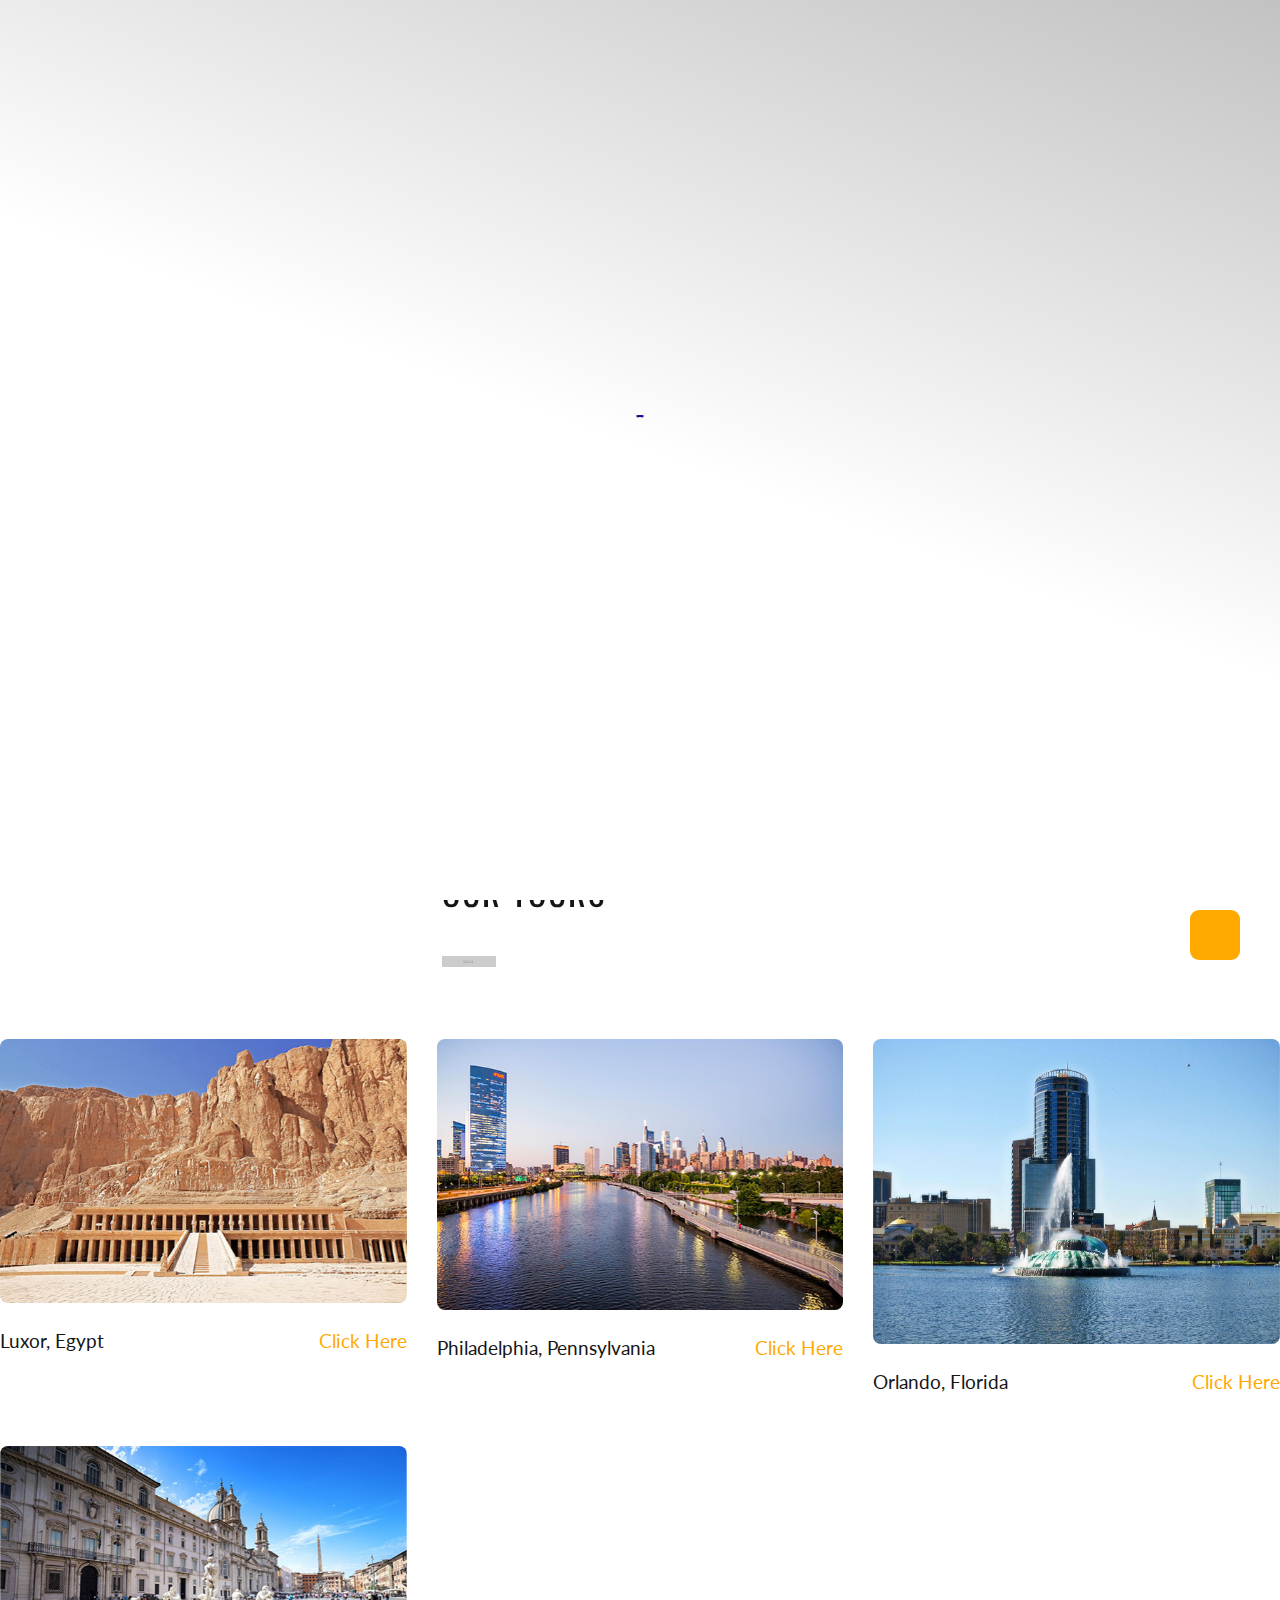
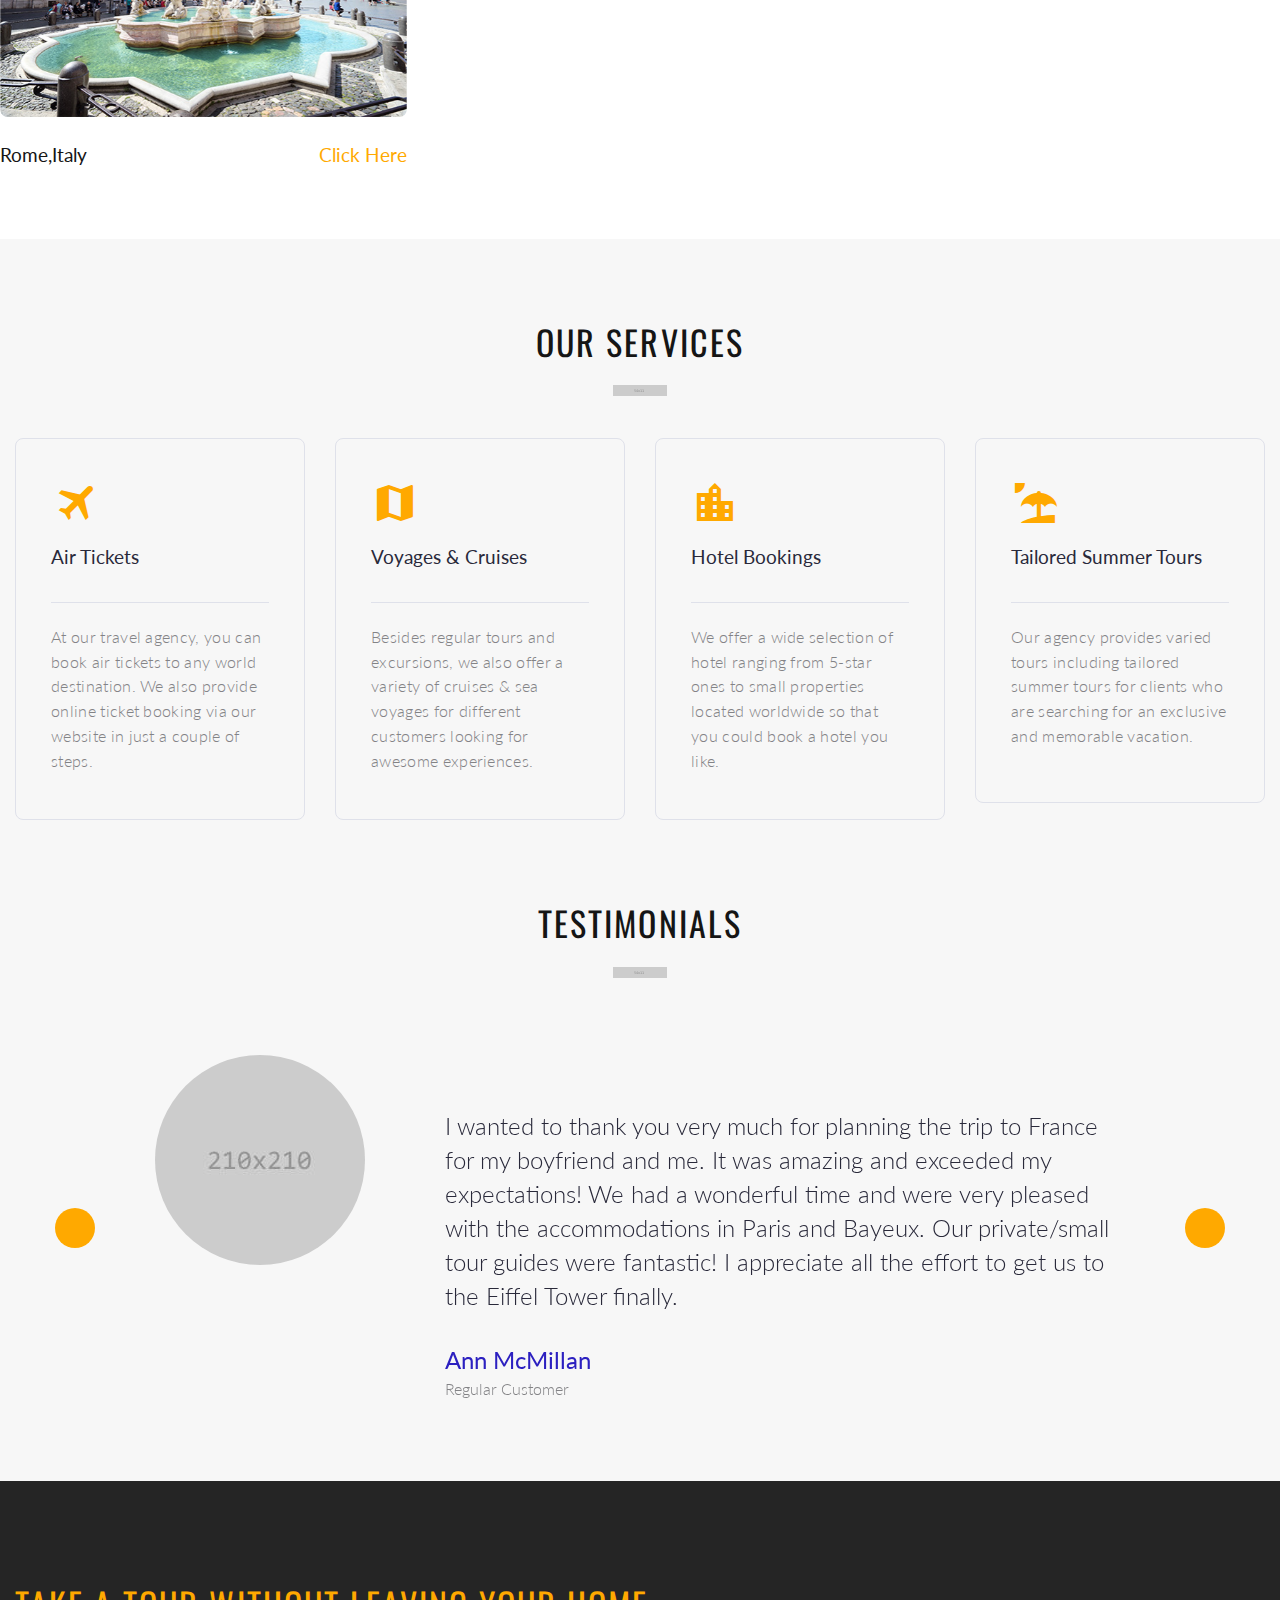
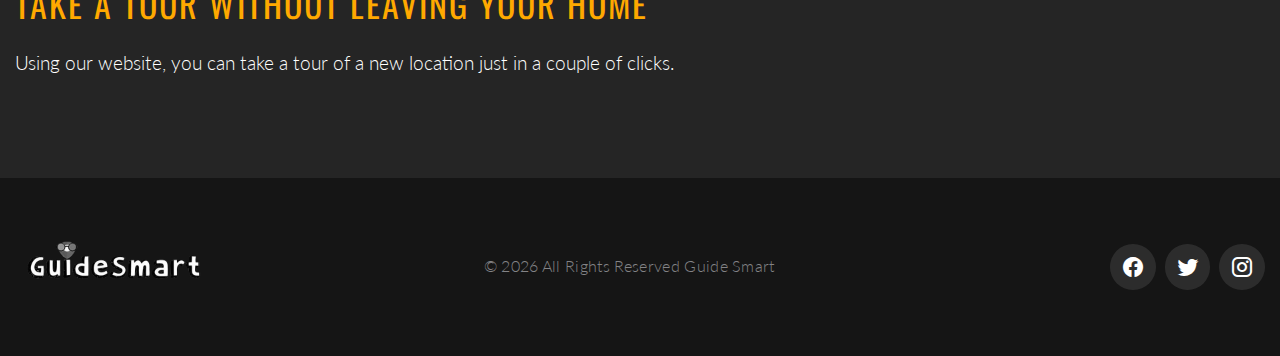
==== commit 030b005f: "Add files via upload" ====
--- a/index.html
+++ b/index.html
@@ -88,13 +88,12 @@
                   </li>
                   <li class="box-inline list-inline-item"><span class="icon novi-icon icon-md-smaller icon-secondary mdi mdi-map-marker"></span><a href="#">Orlando, Florida</a></li>
                   <li class="box-inline list-inline-item"><span class="icon novi-icon icon-md-smaller icon-secondary mdi mdi-email"></span><a href="mailto:#">email@email.com</a></li>
+				  <li class="box-inline list-inline-item"><span class="icon novi-icon icon-md-smaller icon-secondary mdi mdi-email"></span><a href="login.html">Login/Register</a></li>
                 </ul>
                 <ul class="list-inline">
                   <li class="list-inline-item"><a class="icon novi-icon icon-sm-bigger icon-gray-1 mdi mdi-facebook" href="#"></a></li>
                   <li class="list-inline-item"><a class="icon novi-icon icon-sm-bigger icon-gray-1 mdi mdi-twitter" href="#"></a></li>
                   <li class="list-inline-item"><a class="icon novi-icon icon-sm-bigger icon-gray-1 mdi mdi-instagram" href="#"></a></li>
-                  <li class="list-inline-item"><a class="icon novi-icon icon-sm-bigger icon-gray-1 mdi mdi-google-plus" href="#"></a></li>
-                  <li class="list-inline-item"><a class="icon novi-icon icon-sm-bigger icon-gray-1 mdi mdi-linkedin" href="#"></a></li>
                 </ul>
               </div>
          
@@ -117,12 +116,10 @@
                     </li>
                     <li><a href="contacts.html">Contacts</a>
                     </li>
-                    <li><a href="blank.html">Blank Template</a>
-                    </li>
                   </ul>
                 </div>
               </div>
-              <div class="rd-navbar-aside-right"><a class="button button-sm button-secondary button-nina" href="register.html">login/signup&nbsp;</a></div>
+              <div class="rd-navbar-aside-right"><a class="button button-sm button-secondary button-nina" href="login.html">login/signup&nbsp;</a></div>
             </div>
           </nav>
         </div>
@@ -132,14 +129,14 @@
           <!-- Swiper-->
           <div class="swiper-container swiper-slider swiper-slider_height-1 swiper-align-left swiper-align-left-custom context-dark bg-gray-darker" data-loop="false" data-autoplay="5500" data-simulate-touch="false" data-slide-effect="fade">
             <div class="swiper-wrapper">
-              <div class="swiper-slide" data-slide-bg="images/swiper-slide-1.jpg">
+              <div class="swiper-slide" data-slide-bg="images/orlandonight.jpg">
                 <div class="swiper-slide-caption">
                   <div class="container container-bigger swiper-main-section">
                     <div class="row row-fix justify-content-sm-center justify-content-md-start">
                       <div class="col-md-6 col-lg-5 col-xl-4 col-xxl-5">
-                        <h3>Hundreds of Amazing Destinations</h3>
+                        <h3>Amazing Destinations</h3>
                         <div class="divider divider-decorate"></div>
-                        <p class="text-spacing-sm">Lorem ipsum dolor sit amet, consectetur adipiscing elit. Vivamus ac urna laoreet nunc pellentesque aliquam a quis ante. Aenean non nisl et odio finibus finibus id vitae ligula. </p><a class="button button-default-outline button-nina button-sm" href="#">learn more</a>
+                        <p class="text-spacing-sm">GuideSmart provides amazing destinations for you to tour! Check out some of our locations below.</p>
                       </div>
                     </div>
                   </div>
@@ -152,7 +149,7 @@
                       <div class="col-md-6 col-lg-5 col-xl-4 col-xxl-5">
                         <h3>Discover New Places</h3>
                         <div class="divider divider-decorate"></div>
-                        <p class="text-spacing-sm">This service is here to provide guided tours of different sites around the world.</p><a class="button button-default-outline button-nina button-sm" href="#">learn more</a>
+                        <p class="text-spacing-sm">This service is here to provide guided tours of different sites around the world.</p>
                       </div>
                     </div>
                   </div>
@@ -165,7 +162,7 @@
                       <div class="col-md-6 col-lg-5 col-xl-4 col-xxl-5">
                         <h3>unique Travel Insights</h3>
                         <div class="divider divider-decorate"></div>
-                        <p class="text-spacing-sm">Our team is ready to provide you with unique weekly travel insights that include photos, videos, and articles about untravelled tourist paths. We know everything about the places you’ve never been to!</p><a class="button button-default-outline button-nina button-sm" href="#">learn more</a>
+                        <p class="text-spacing-sm">Our team is ready to provide you with unique weekly travel insights that include photos, videos, and articles about untravelled tourist paths. We know everything about the places you’ve never been to!</p>
                       </div>
                     </div>
                   </div>
@@ -192,13 +189,11 @@
           <div class="row row-fix justify-content-xl-end row-30 text-center text-xl-left">
             <div class="col-xl-8">
               <div class="parallax-text-wrap">
-                <h3>Our Best Rated Tours</h3>
+                <h3>Our Tours</h3>
                 <span class="parallax-text">Hot tours</span>
               </div>
               <hr class="divider divider-decorate">
             </div>
-            <div class="col-xl-3 text-xl-right"><a class="button button-secondary button-nina" href="#">view all tours</a></div>
-          </div>
           <div class="row row-50">
             <div class="col-md-6 col-xl-4">
               <article class="event-default-wrap">
@@ -208,7 +203,7 @@
                   <div class="event-default-caption"><a class="button button-xs button-secondary button-nina" href="luxor.html">learn more</a></div>
                 </div>
                 <div class="event-default-inner">
-                  <h5><a class="event-default-title" href="luxor.html">Luxor, Egypt</a></h5><span class="heading-5">Click Here</span>
+                  <h5><a class="event-default-title" href="luxor.html">Luxor, Egypt</a></h5><span class="heading-5"><a href="luxor.html">Click Here</a></span>
                 </div>
               </article>
             </div>
@@ -217,10 +212,10 @@
                 <div class="event-default">
                   <figure class="event-default-image"><img src="images/philly3.jpg" alt="" width="570" height="370"/>
                   </figure>
-                  <div class="event-default-caption"><a class="button button-xs button-secondary button-nina" href="guide1.html">learn more</a></div>
+                  <div class="event-default-caption"><a class="button button-xs button-secondary button-nina" href="philly.html">learn more</a></div>
                 </div>
                 <div class="event-default-inner">
-                  <h5><a class="event-default-title" href="philly.html">Philadelphia, Pennsylvania&nbsp;</a></h5><span class="heading-5">Click Here</span>
+                  <h5><a class="event-default-title" href="philly.html">Philadelphia, Pennsylvania&nbsp;</a></h5><span class="heading-5"><a href="philly.html">Click Here</a></span>
                 </div>
               </article>
             </div>
@@ -229,10 +224,10 @@
                 <div class="event-default">
                   <figure class="event-default-image"><img src="images/eola.jpg" alt="" width="570" height="370"/>
                   </figure>
-                  <div class="event-default-caption"><a class="button button-xs button-secondary button-nina" href="#">learn more</a></div>
+                  <div class="event-default-caption"><a class="button button-xs button-secondary button-nina" href="orlando.html">learn more</a></div>
                 </div>
                 <div class="event-default-inner">
-                  <h5><a class="event-default-title" href="orlando.html">Orlando, Florida</a></h5><span class="heading-5">Click Here</span>
+                  <h5><a class="event-default-title" href="orlando.html">Orlando, Florida</a></h5><span class="heading-5"><a href="orlando.html">Click Here</a></span>
                 </div>
               </article>
             </div>
@@ -241,10 +236,10 @@
                 <div class="event-default">
                   <figure class="event-default-image"><img src="images/charityrome.jpg" alt="" width="570" height="370"/>
                   </figure>
-                  <div class="event-default-caption"><a class="button button-xs button-secondary button-nina" href="#">learn more</a></div>
+                  <div class="event-default-caption"><a class="button button-xs button-secondary button-nina" href="rome.html">learn more</a></div>
                 </div>
                 <div class="event-default-inner">
-                  <h5><a class="event-default-title" href="rome.html">Rome,Italy&nbsp;</a></h5><span class="heading-5">Click Here</span>
+                  <h5><a class="event-default-title" href="rome.html">Rome,Italy&nbsp;</a></h5><span class="heading-5"><a href="rome.html">Click Here</a></span>
                 </div>
               </article>
             </div>
@@ -353,10 +348,9 @@
             <div class="col-xxl-8">
               <div class="box-cta box-cta-inline">
                 <div class="box-cta-inner">
-                  <h3 class="box-cta-title">Book a tour without leaving your home</h3>
-                  <p>Using our website, you can book any tour just in a couple of clicks.</p>
-                </div>
-                <div class="box-cta-inner"><a class="button button-secondary button-nina" href="#">Book Now</a></div>
+                  <h3 class="box-cta-title">Take a tour without leaving your home</h3>
+                  <p>Using our website, you can take a tour of a new location just in a couple of clicks.</p>
+                </div>
               </div>
             </div>
           </div>
@@ -376,8 +370,6 @@
                 <li><a class="icon novi-icon icon-md-middle icon-circle icon-secondary-5-filled mdi mdi-facebook" href="#"></a></li>
                 <li><a class="icon novi-icon icon-md-middle icon-circle icon-secondary-5-filled mdi mdi-twitter" href="#"></a></li>
                 <li><a class="icon novi-icon icon-md-middle icon-circle icon-secondary-5-filled mdi mdi-instagram" href="#"></a></li>
-                <li><a class="icon novi-icon icon-md-middle icon-circle icon-secondary-5-filled mdi mdi-google" href="#"></a></li>
-                <li><a class="icon novi-icon icon-md-middle icon-circle icon-secondary-5-filled mdi mdi-linkedin" href="#"></a></li>
               </ul>
             </div>
           </div>
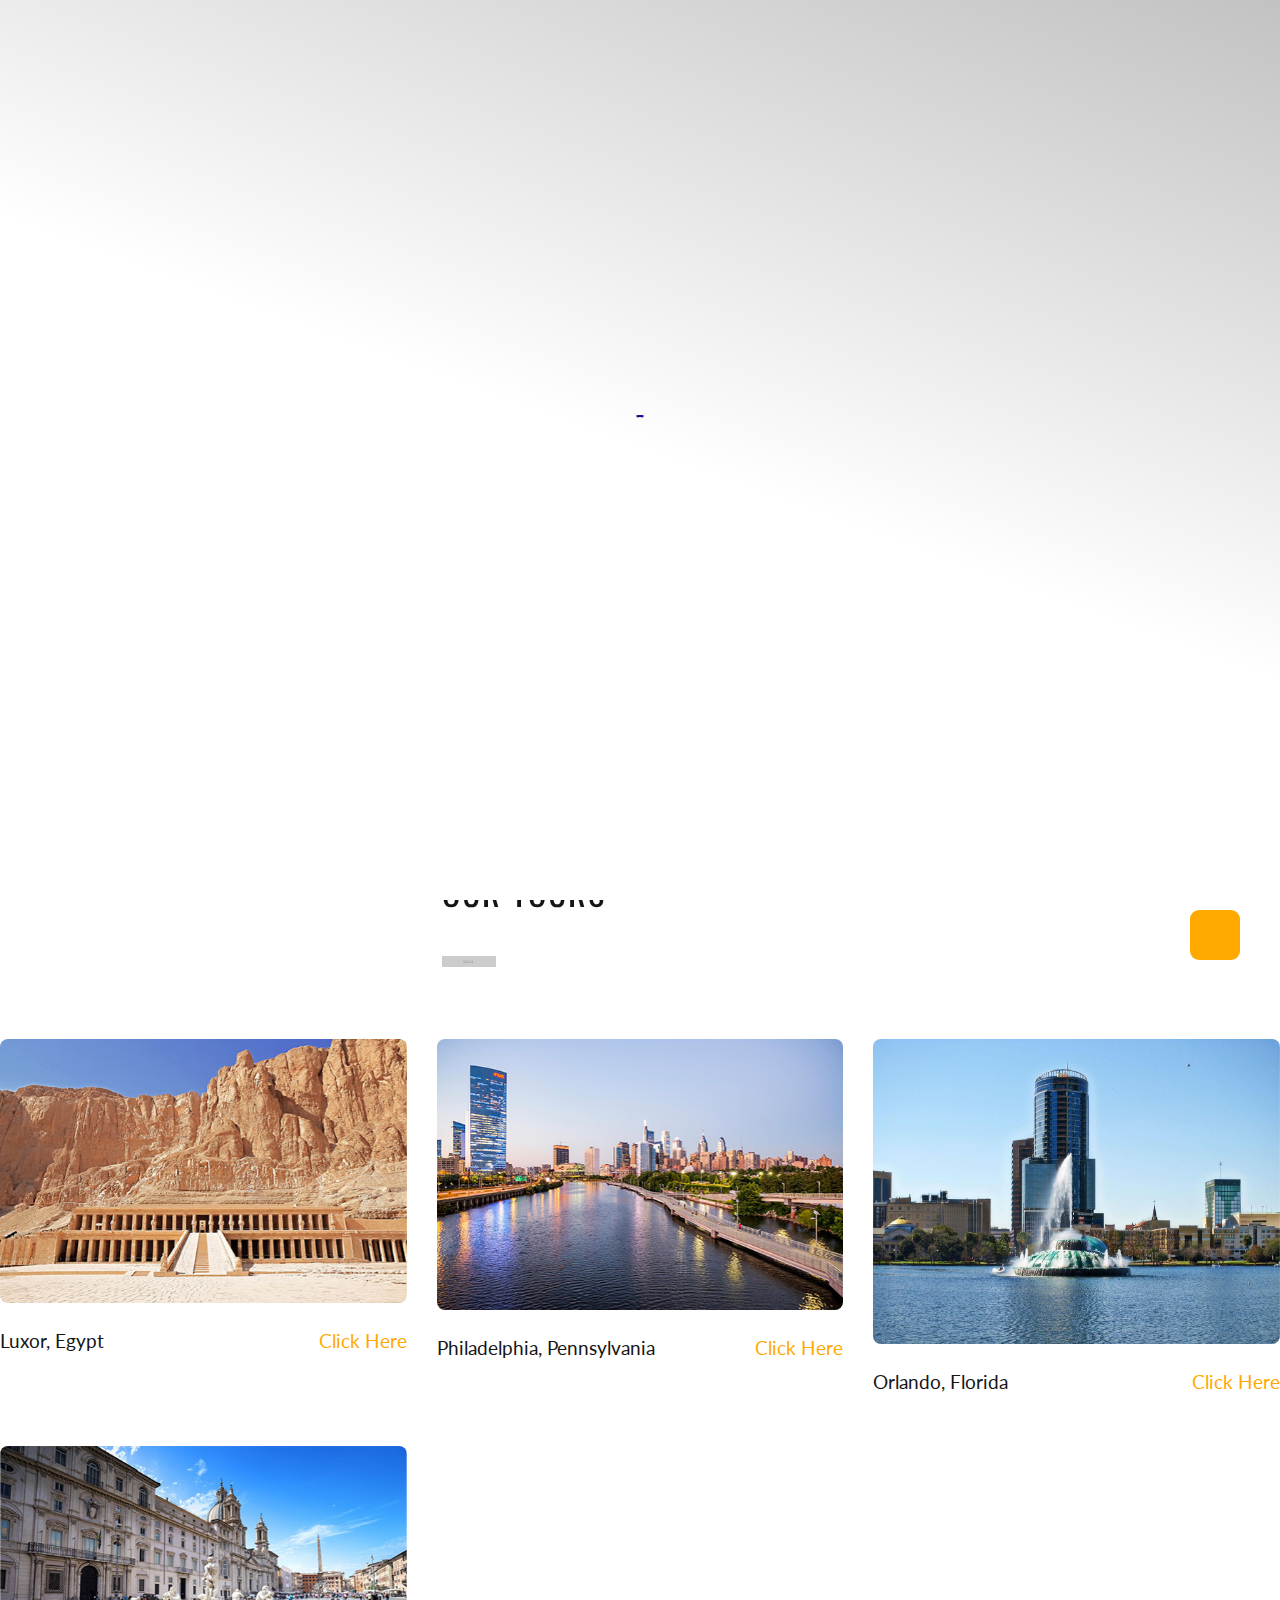
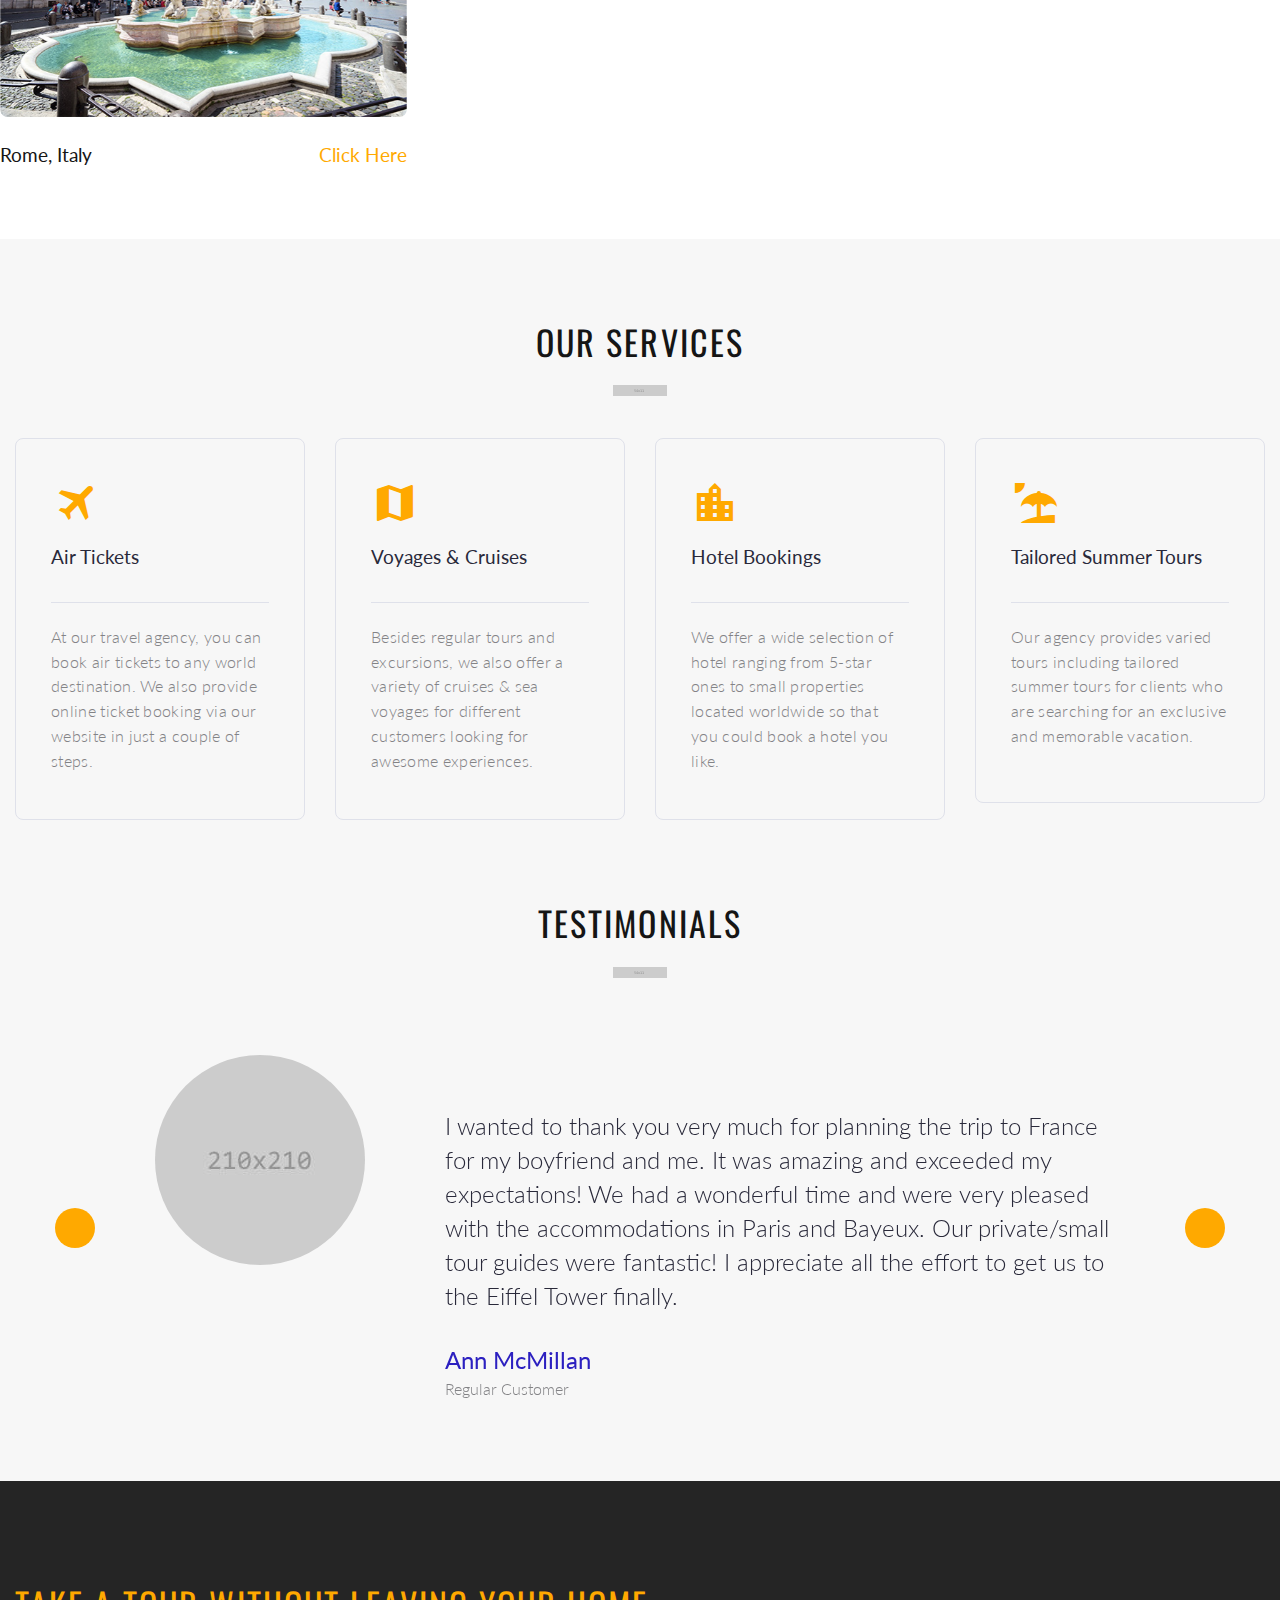
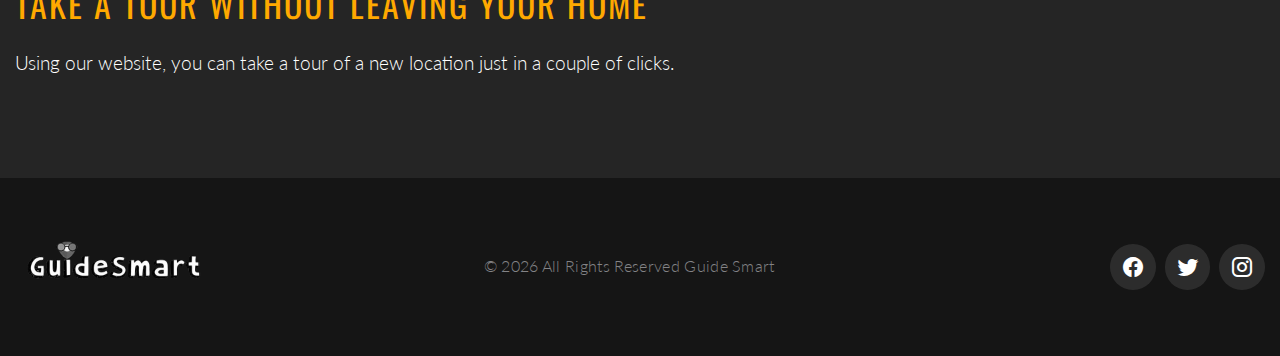
==== commit a3d291e6: "added space" ====
--- a/index.html
+++ b/index.html
@@ -239,7 +239,7 @@
                   <div class="event-default-caption"><a class="button button-xs button-secondary button-nina" href="rome.html">learn more</a></div>
                 </div>
                 <div class="event-default-inner">
-                  <h5><a class="event-default-title" href="rome.html">Rome,Italy&nbsp;</a></h5><span class="heading-5"><a href="rome.html">Click Here</a></span>
+                  <h5><a class="event-default-title" href="rome.html">Rome, Italy&nbsp;</a></h5><span class="heading-5"><a href="rome.html">Click Here</a></span>
                 </div>
               </article>
             </div>
@@ -383,4 +383,4 @@
     <script src="js/script.js"></script>
     <!-- coded by barber-->
   </body>
-</html>+</html>
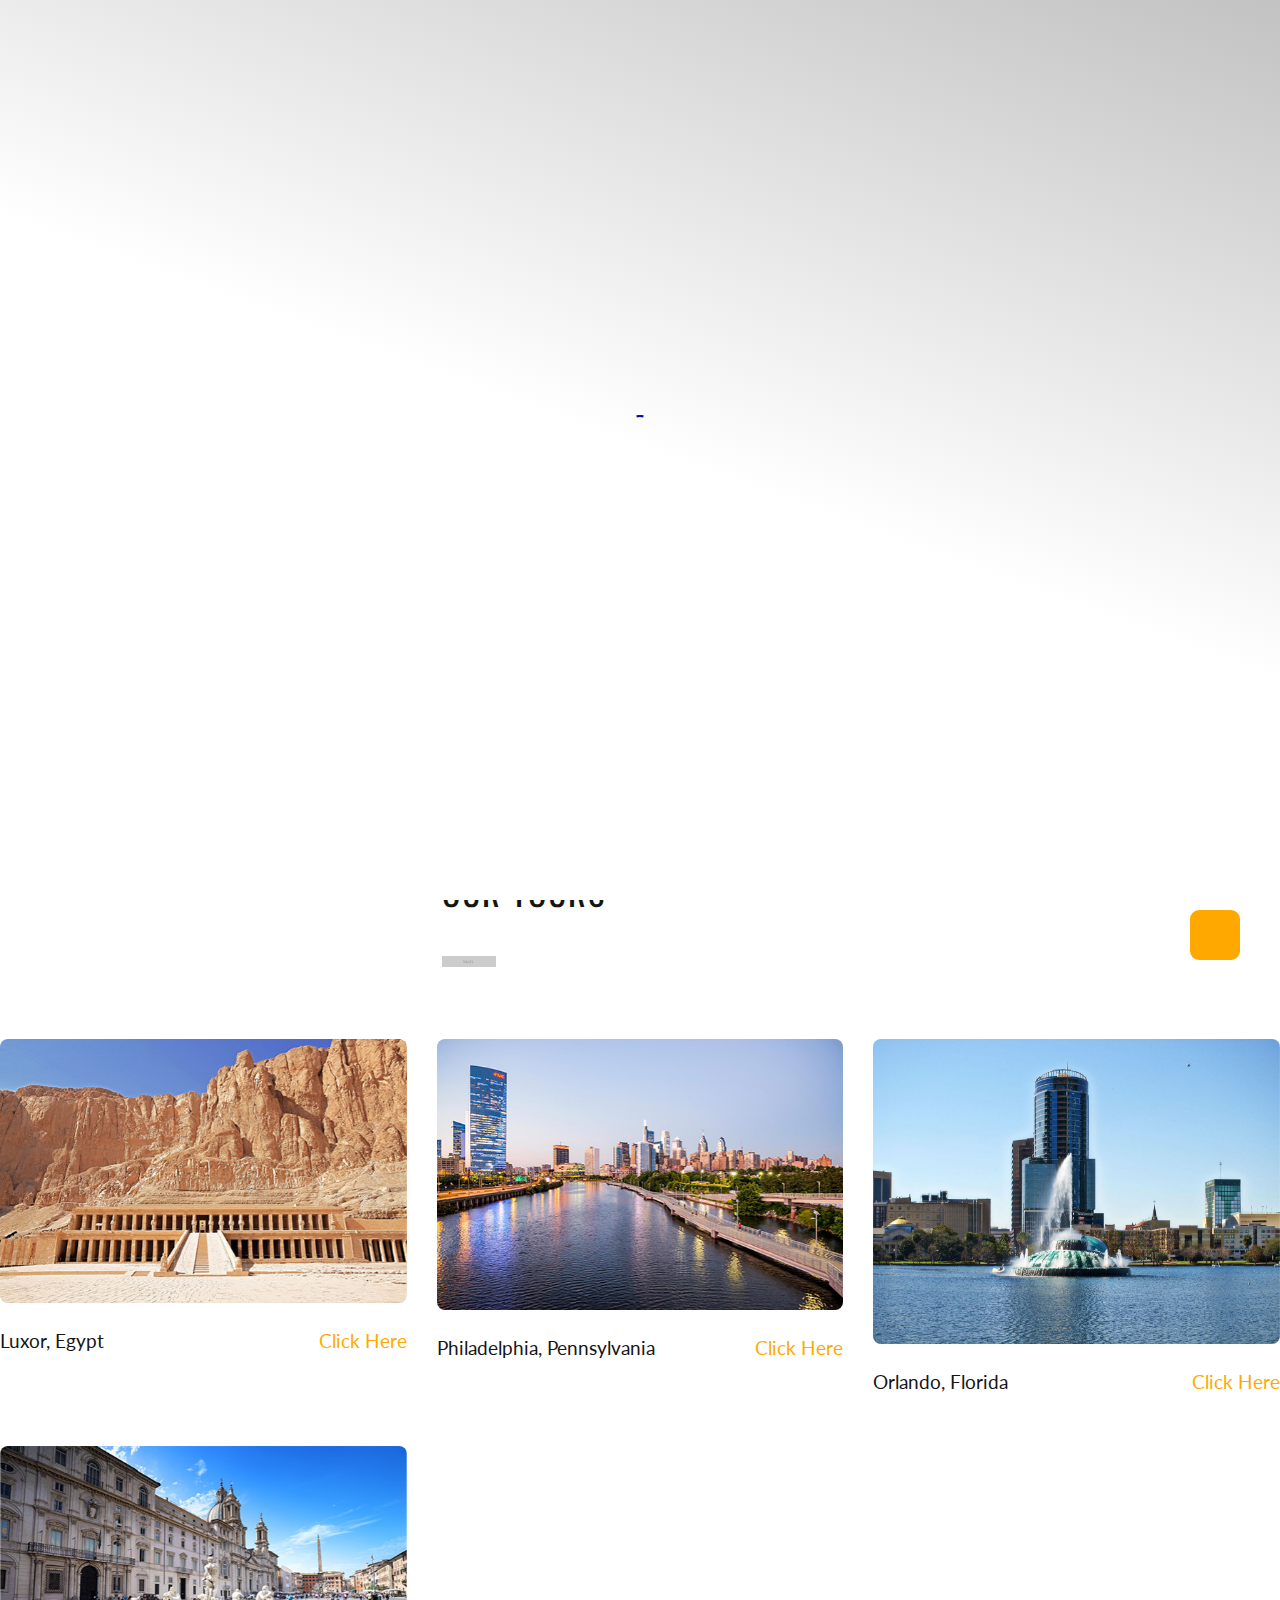
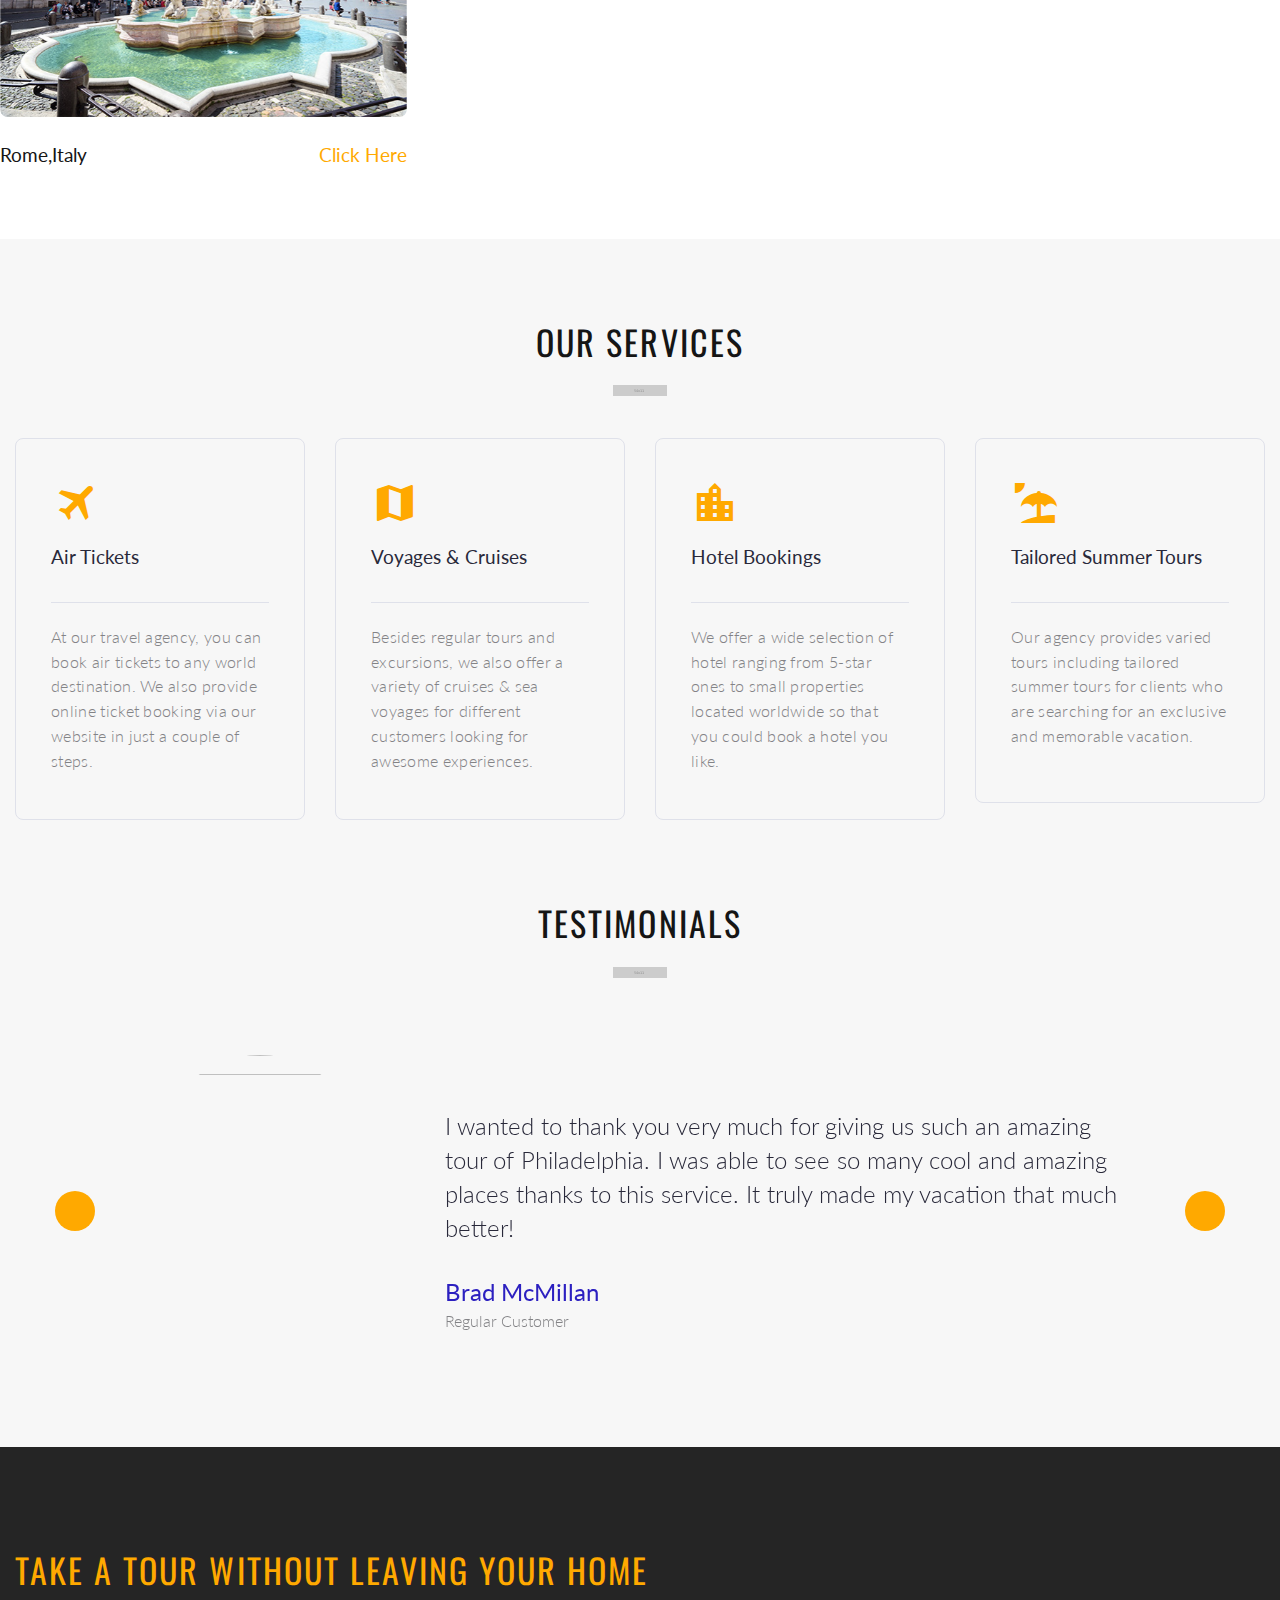
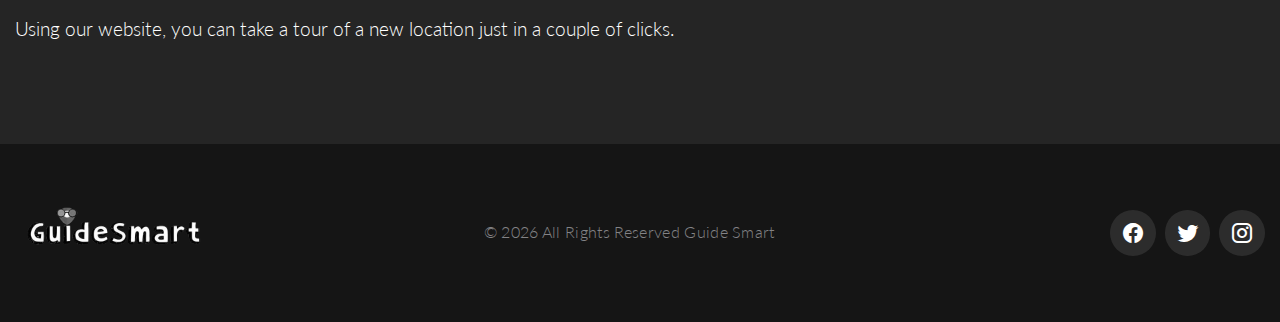
==== commit 492e7d81: "Add files via upload" ====
--- a/index.html
+++ b/index.html
@@ -190,7 +190,6 @@
             <div class="col-xl-8">
               <div class="parallax-text-wrap">
                 <h3>Our Tours</h3>
-                <span class="parallax-text">Hot tours</span>
               </div>
               <hr class="divider divider-decorate">
             </div>
@@ -239,7 +238,7 @@
                   <div class="event-default-caption"><a class="button button-xs button-secondary button-nina" href="rome.html">learn more</a></div>
                 </div>
                 <div class="event-default-inner">
-                  <h5><a class="event-default-title" href="rome.html">Rome, Italy&nbsp;</a></h5><span class="heading-5"><a href="rome.html">Click Here</a></span>
+                  <h5><a class="event-default-title" href="rome.html">Rome,Italy&nbsp;</a></h5><span class="heading-5"><a href="rome.html">Click Here</a></span>
                 </div>
               </article>
             </div>
@@ -300,24 +299,24 @@
           <!-- Owl Carousel-->
           <div class="owl-carousel owl-layout-1" data-items="1" data-dots="true" data-nav="true" data-stage-padding="0" data-loop="true" data-margin="30" data-mouse-drag="false" data-autoplay="true">
             <article class="quote-boxed">
-              <div class="quote-boxed-aside"><img class="quote-boxed-image" src="images/quote-user-1-210x210.jpg" alt="" width="210" height="210"/>
+              <div class="quote-boxed-aside"><img class="quote-boxed-image" src="images/review1.jpg" alt="" width="210" height="210"/>
               </div>
               <div class="quote-boxed-main">
                 <div class="quote-boxed-text">
-                  <p>I wanted to thank you very much for planning the trip to France for my boyfriend and me. It was amazing and exceeded my expectations! We had a wonderful time and were very pleased with the accommodations in Paris and Bayeux. Our private/small tour guides were fantastic! I appreciate all the effort to get us to the Eiffel Tower finally. </p>
+                  <p>I wanted to thank you very much for giving us such an amazing tour of Philadelphia. I was able to see so many cool and amazing places thanks to this service. It truly made my vacation that much better! </p>
                 </div>
                 <div class="quote-boxed-meta">
-                  <p class="quote-boxed-cite">Ann McMillan</p>
+                  <p class="quote-boxed-cite">Brad McMillan</p>
                   <p class="quote-boxed-small">Regular Customer</p>
                 </div>
               </div>
             </article>
             <article class="quote-boxed">
-              <div class="quote-boxed-aside"><img class="quote-boxed-image" src="images/quote-user-2-210x210.jpg" alt="" width="210" height="210"/>
+              <div class="quote-boxed-aside"><img class="quote-boxed-image" src="images/review2.jpg" alt="" width="210" height="210"/>
               </div>
               <div class="quote-boxed-main">
                 <div class="quote-boxed-text">
-                  <p>I had a marvelous time in our travels to Madagascar, Zimbabwe and Botswana, I had just wonderful experiences.I loved the location of the Gorges Camp as I felt like it was only the time we got to see real and rural Africans and how they truly lived. The service was amazing and everyone was very attentive!</p>
+                  <p>I had a marvelous time in our travels to Rome, I had just the most wonderful experience. I loved the location of the Piazza Navona as I felt like it was only the time we got to see the real Rome. The service was amazing and I would recommend everyone to use it!</p>
                 </div>
                 <div class="quote-boxed-meta">
                   <p class="quote-boxed-cite">Debra Ortega</p>
@@ -326,14 +325,14 @@
               </div>
             </article>
             <article class="quote-boxed">
-              <div class="quote-boxed-aside"><img class="quote-boxed-image" src="images/quote-user-3-210x210.jpg" alt="" width="210" height="210"/>
+              <div class="quote-boxed-aside"><img class="quote-boxed-image" src="images/review3.jpg" alt="" width="210" height="210"/>
               </div>
               <div class="quote-boxed-main">
                 <div class="quote-boxed-text">
-                  <p>Just wanted to say many, many thanks for helping me set up an amazing Costa Rican adventure! My nephew and I had a blast! All of the accommodations were perfect as were the activities that we did (canopy, coffee tour, hikes, fishing, and massages!) We have such fond memories and can't thank you enough!</p>
+                  <p>Just wanted to say many, many thanks for helping me find some of the most amazing locations in Luxor, Egypt! I spent hours touring the Luxor Museum, and the Karnak Temple. I would recommend this tour to anyone who really wants to experience Egypt.</p>
                 </div>
                 <div class="quote-boxed-meta">
-                  <p class="quote-boxed-cite">Samantha Smith</p>
+                  <p class="quote-boxed-cite">Jack Smith</p>
                   <p class="quote-boxed-small">Regular Customer</p>
                 </div>
               </div>
@@ -383,4 +382,4 @@
     <script src="js/script.js"></script>
     <!-- coded by barber-->
   </body>
-</html>
+</html>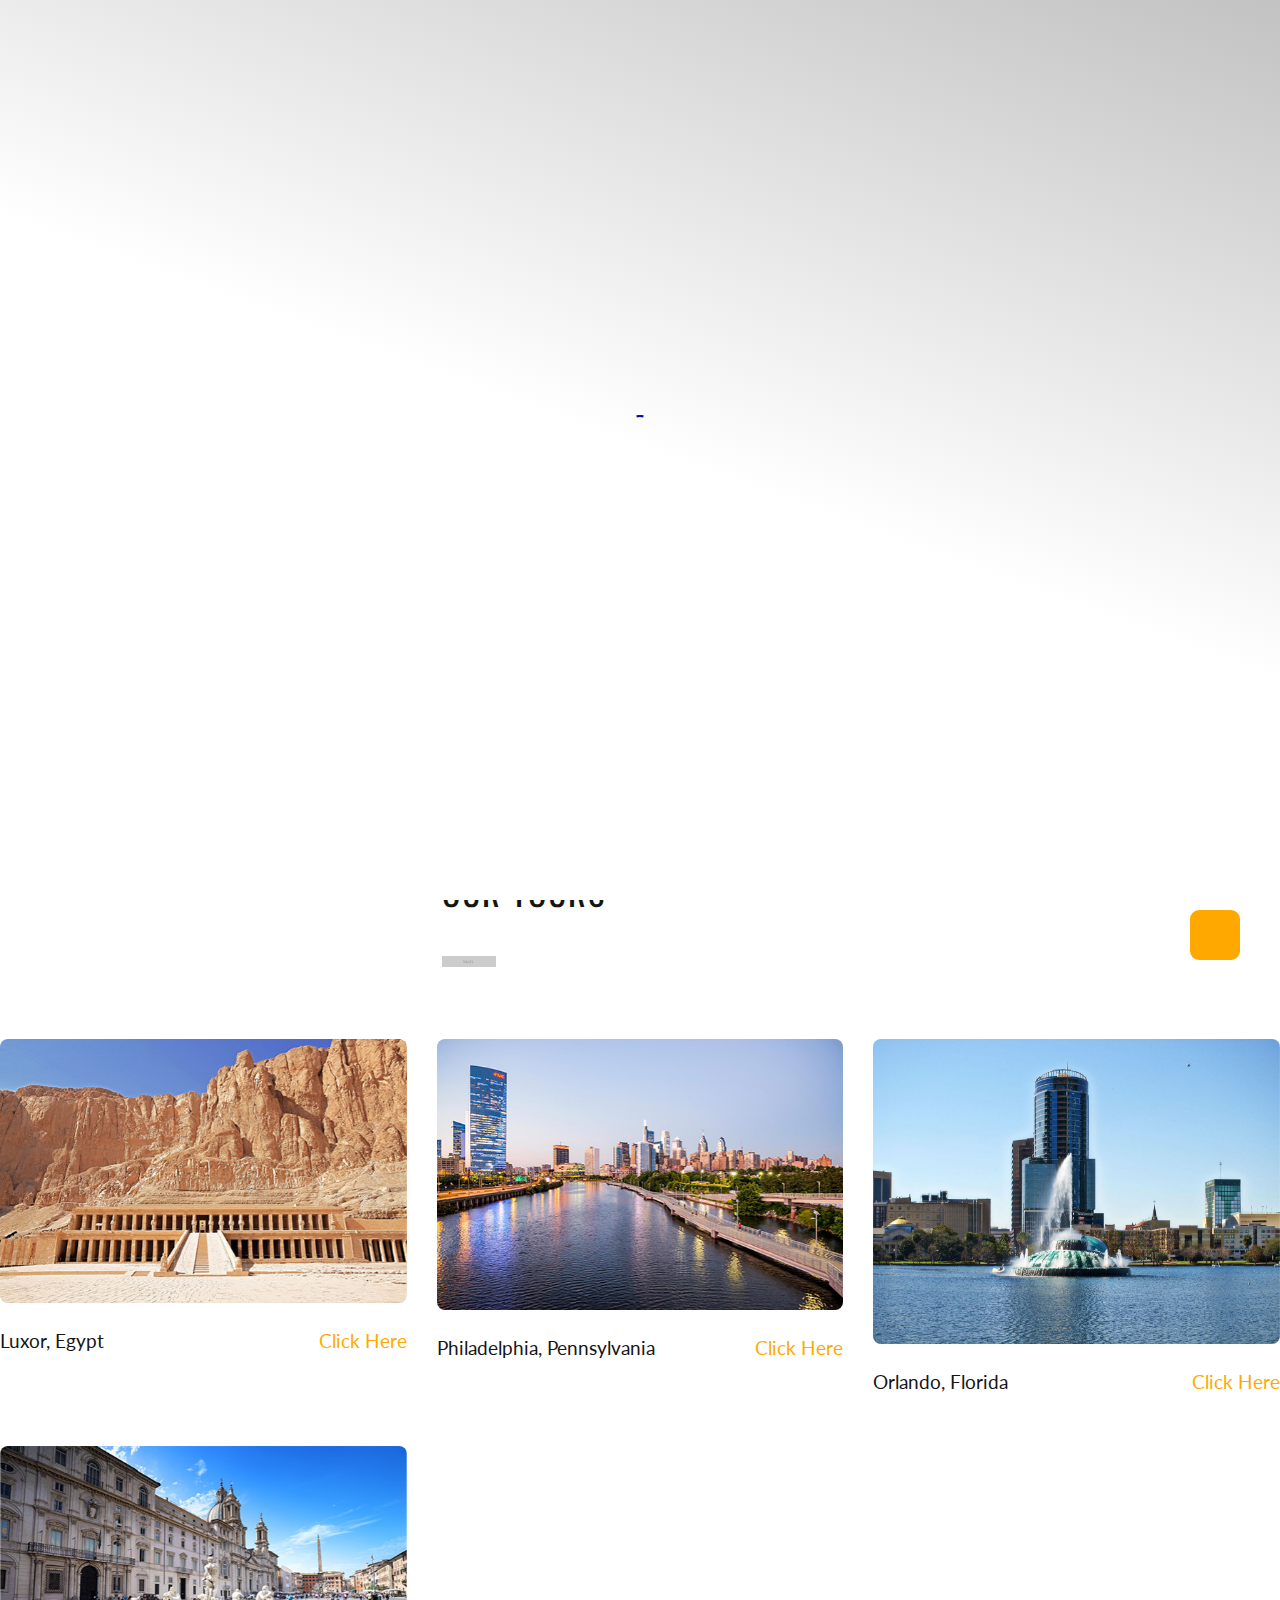
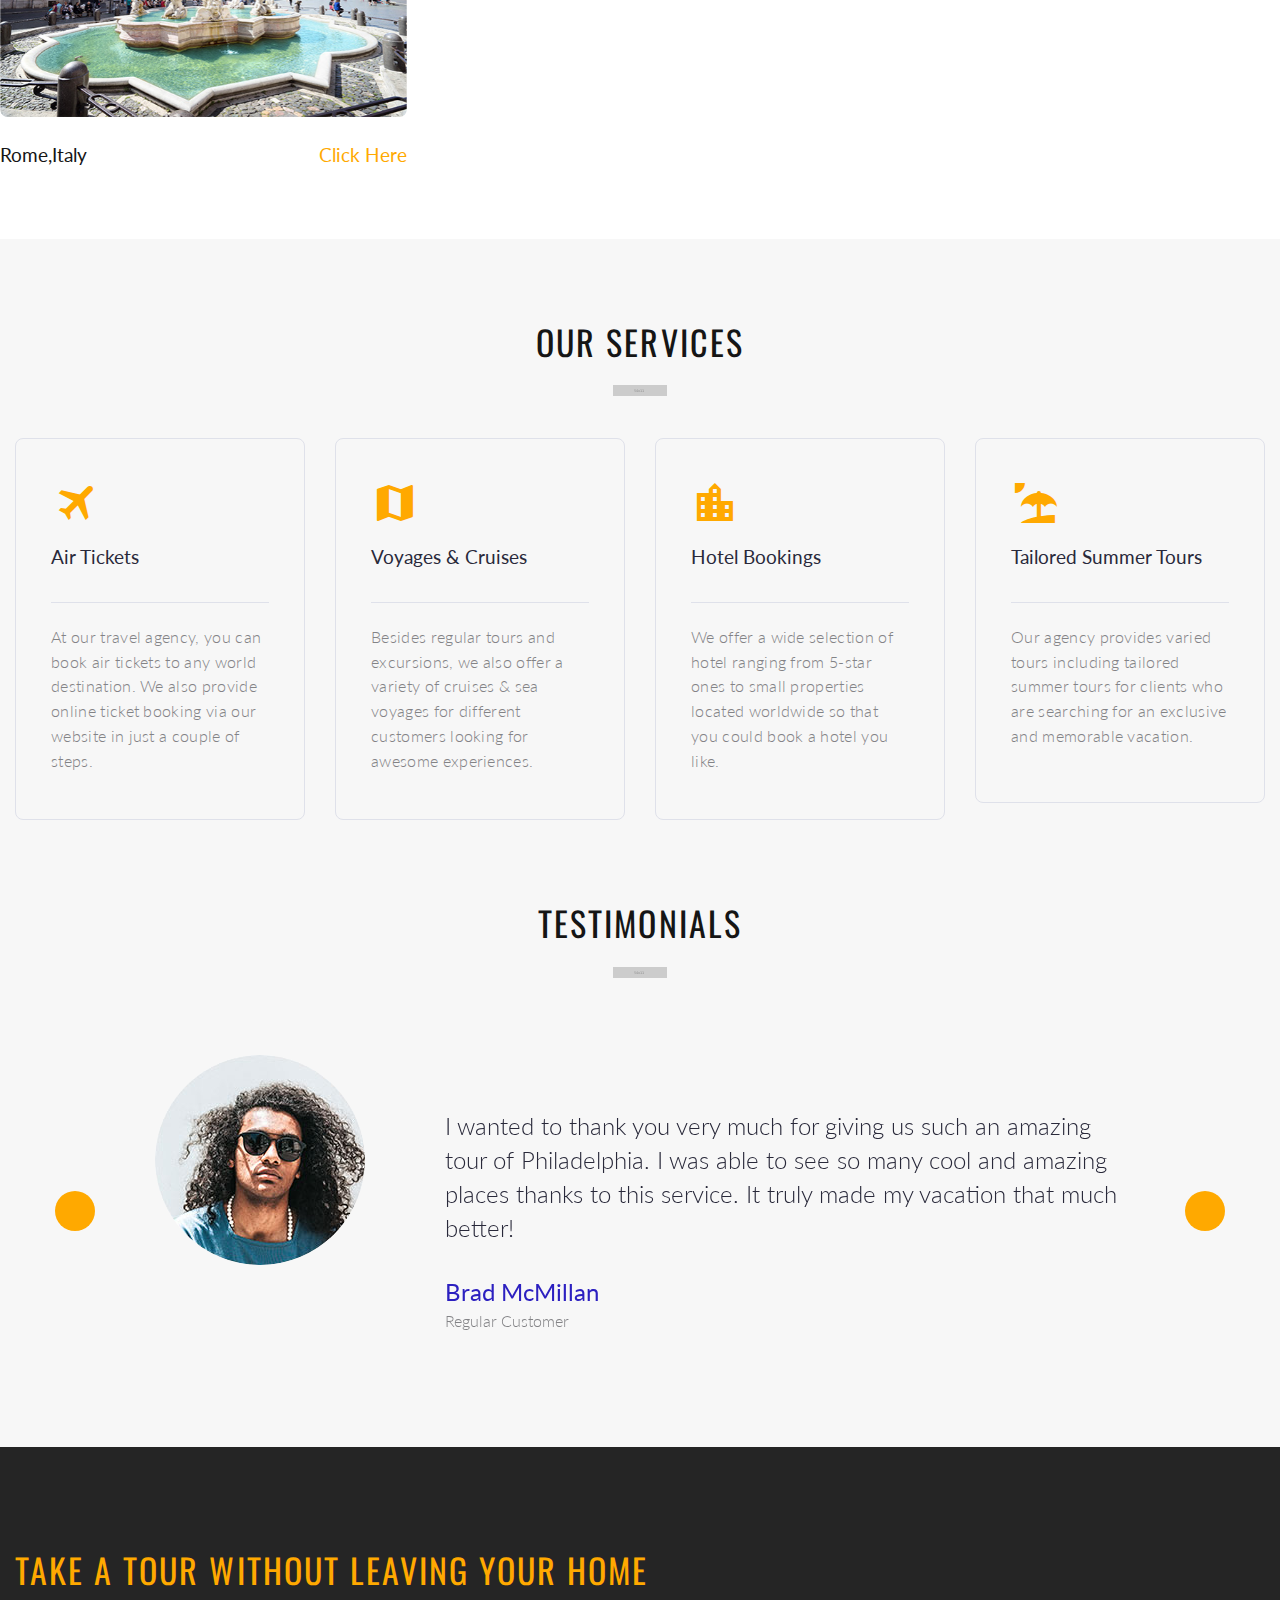
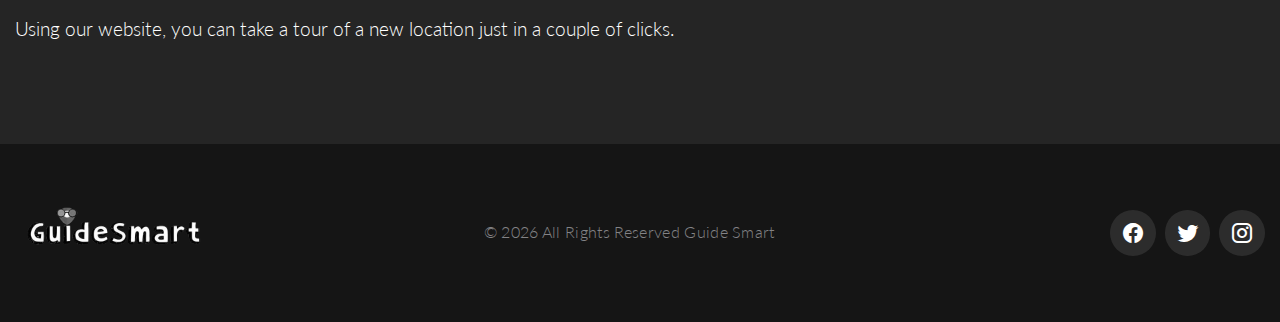
==== commit a0fd32b7: "Add files via upload" ====
--- a/index.html
+++ b/index.html
@@ -162,7 +162,7 @@
                       <div class="col-md-6 col-lg-5 col-xl-4 col-xxl-5">
                         <h3>unique Travel Insights</h3>
                         <div class="divider divider-decorate"></div>
-                        <p class="text-spacing-sm">Our team is ready to provide you with unique weekly travel insights that include photos, videos, and articles about untravelled tourist paths. We know everything about the places you’ve never been to!</p>
+                        <p class="text-spacing-sm">Our team is ready to provide you with unique weekly travel insights that include photos, videos, and articles about untraveled tourist paths. We know everything about the places you’ve never been to!</p>
                       </div>
                     </div>
                   </div>
